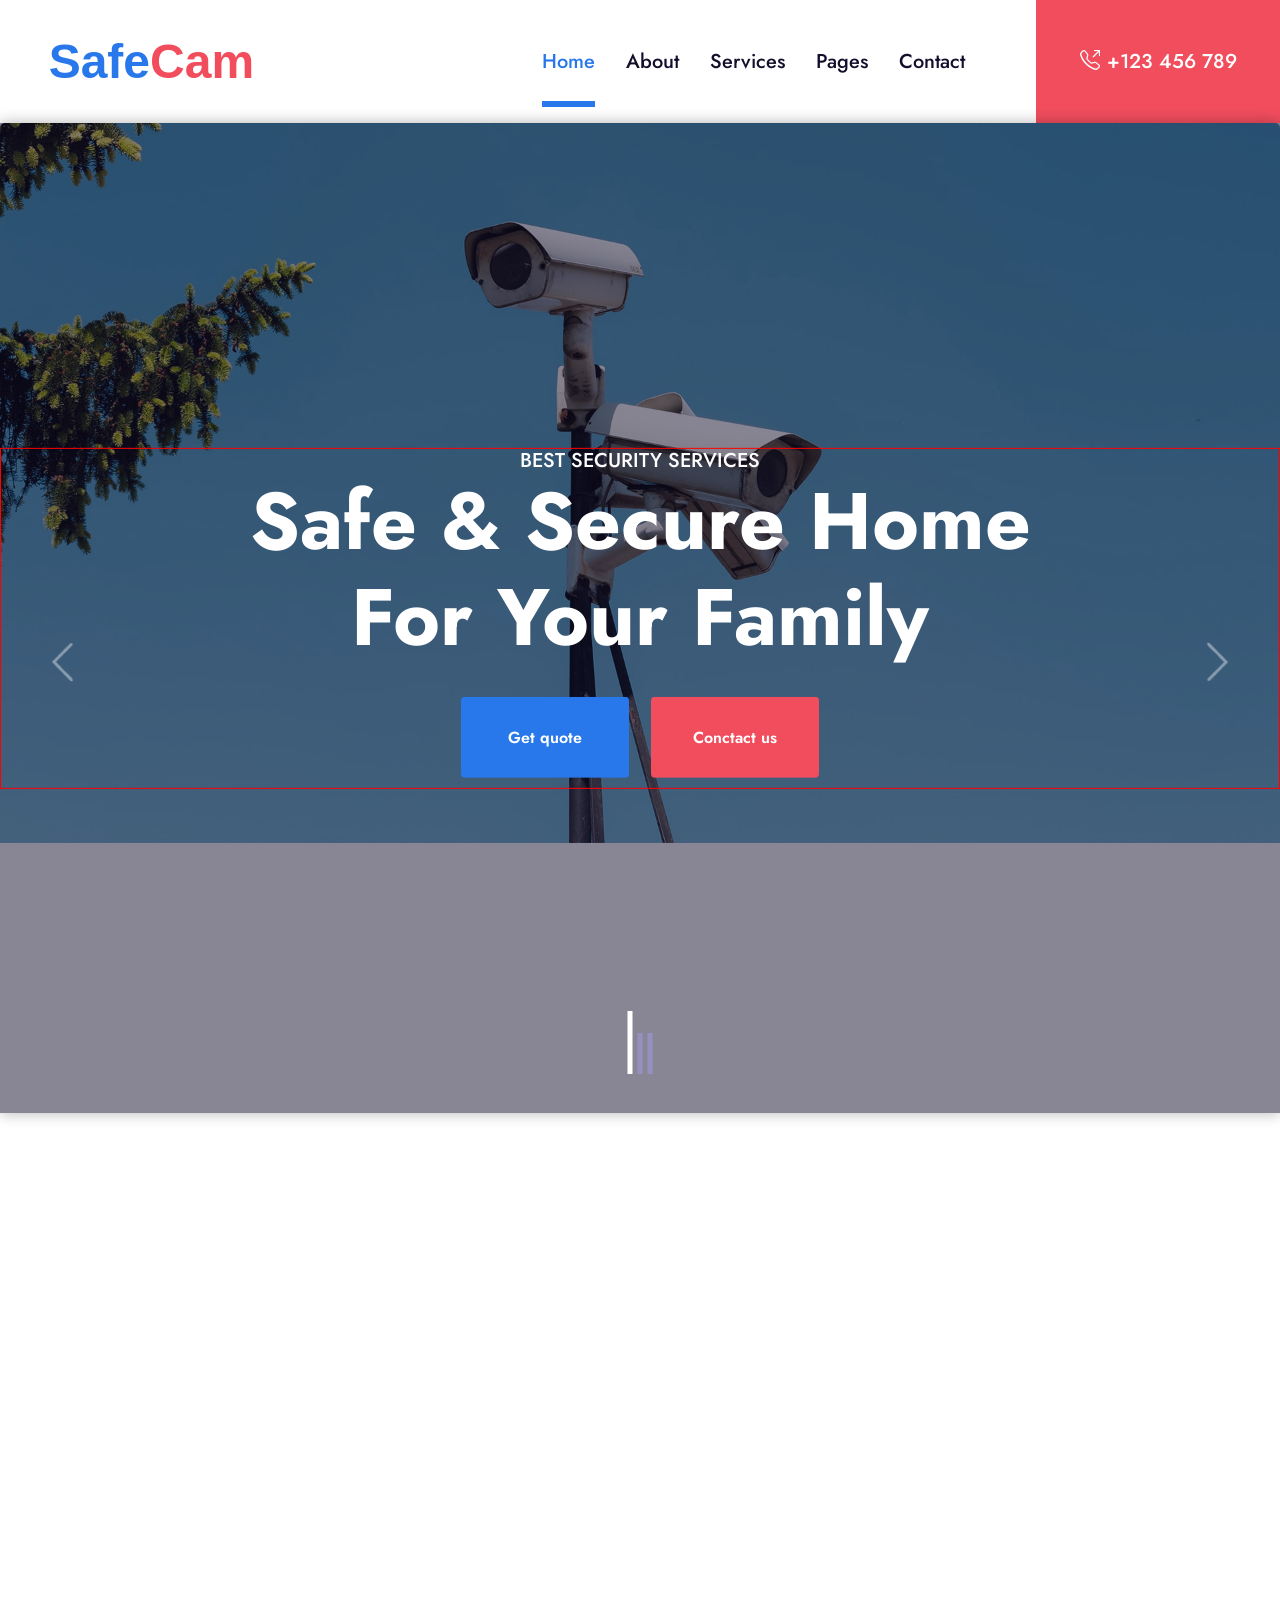
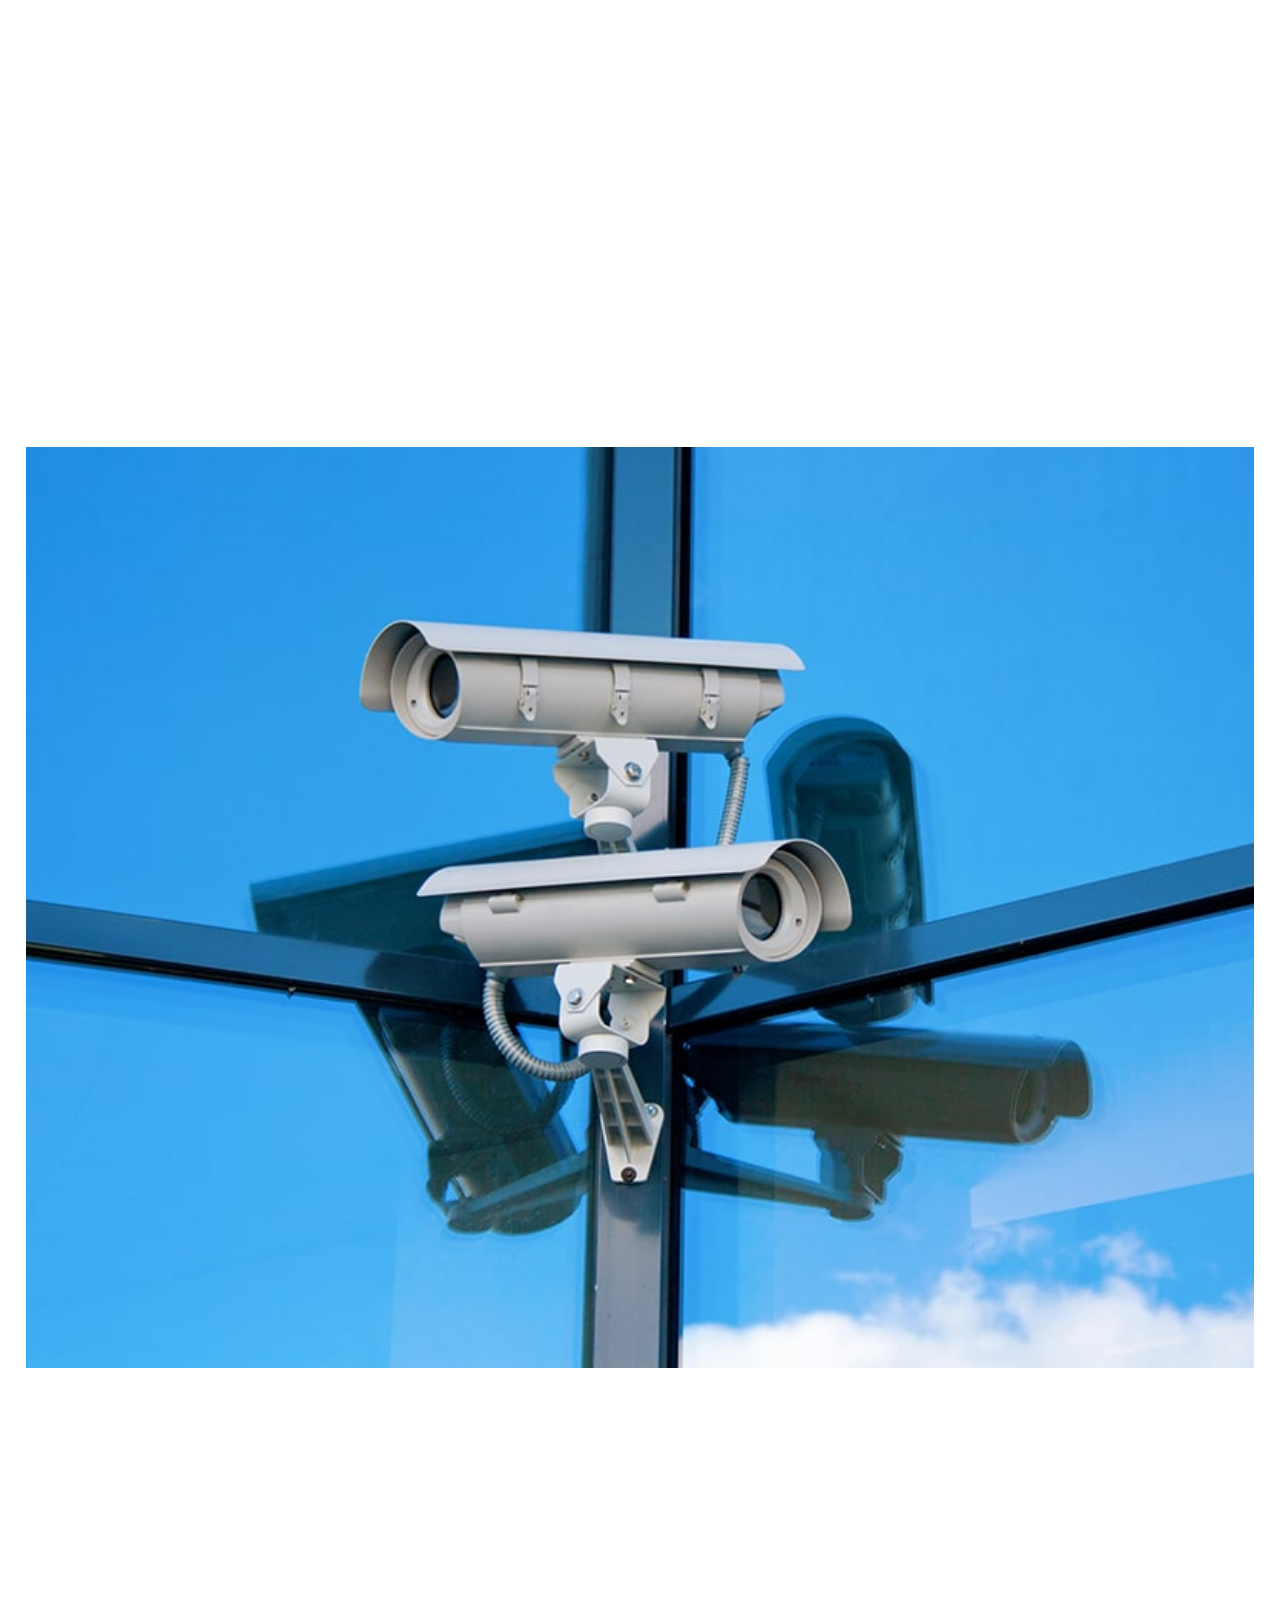
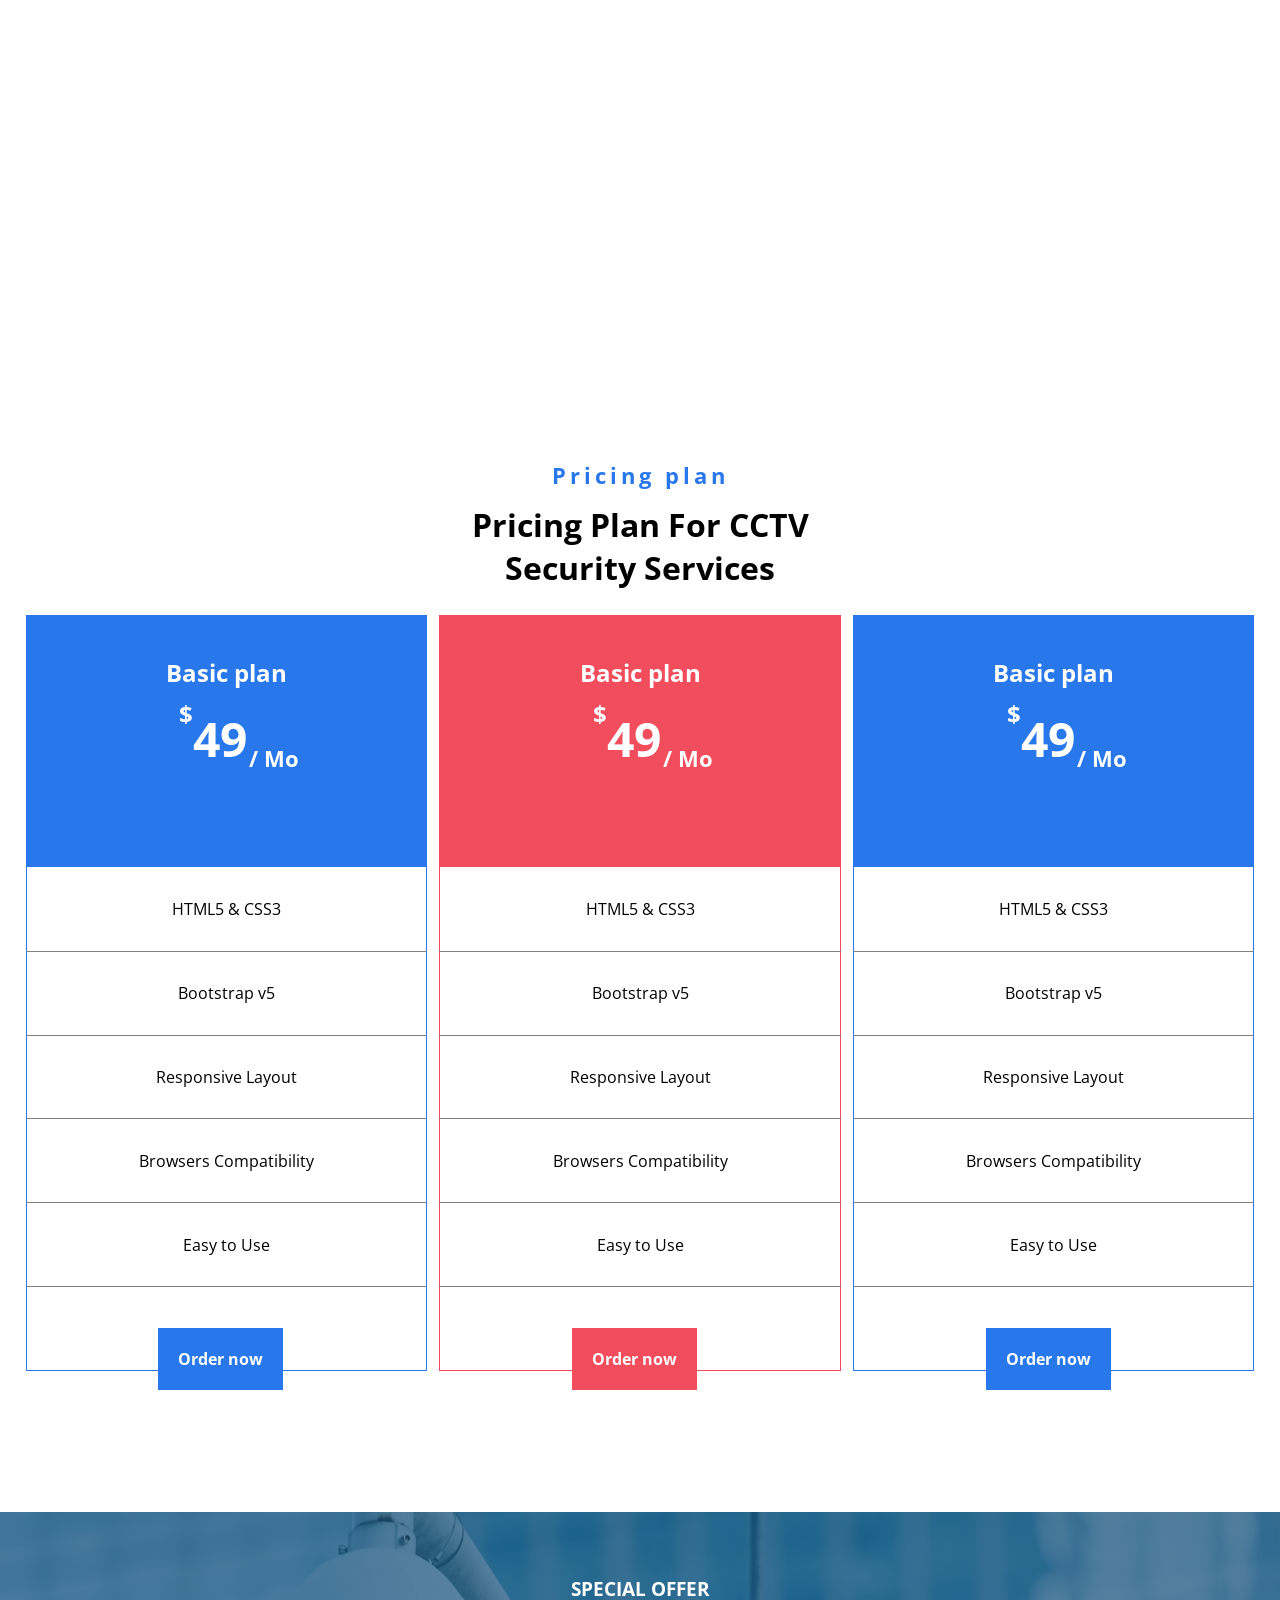
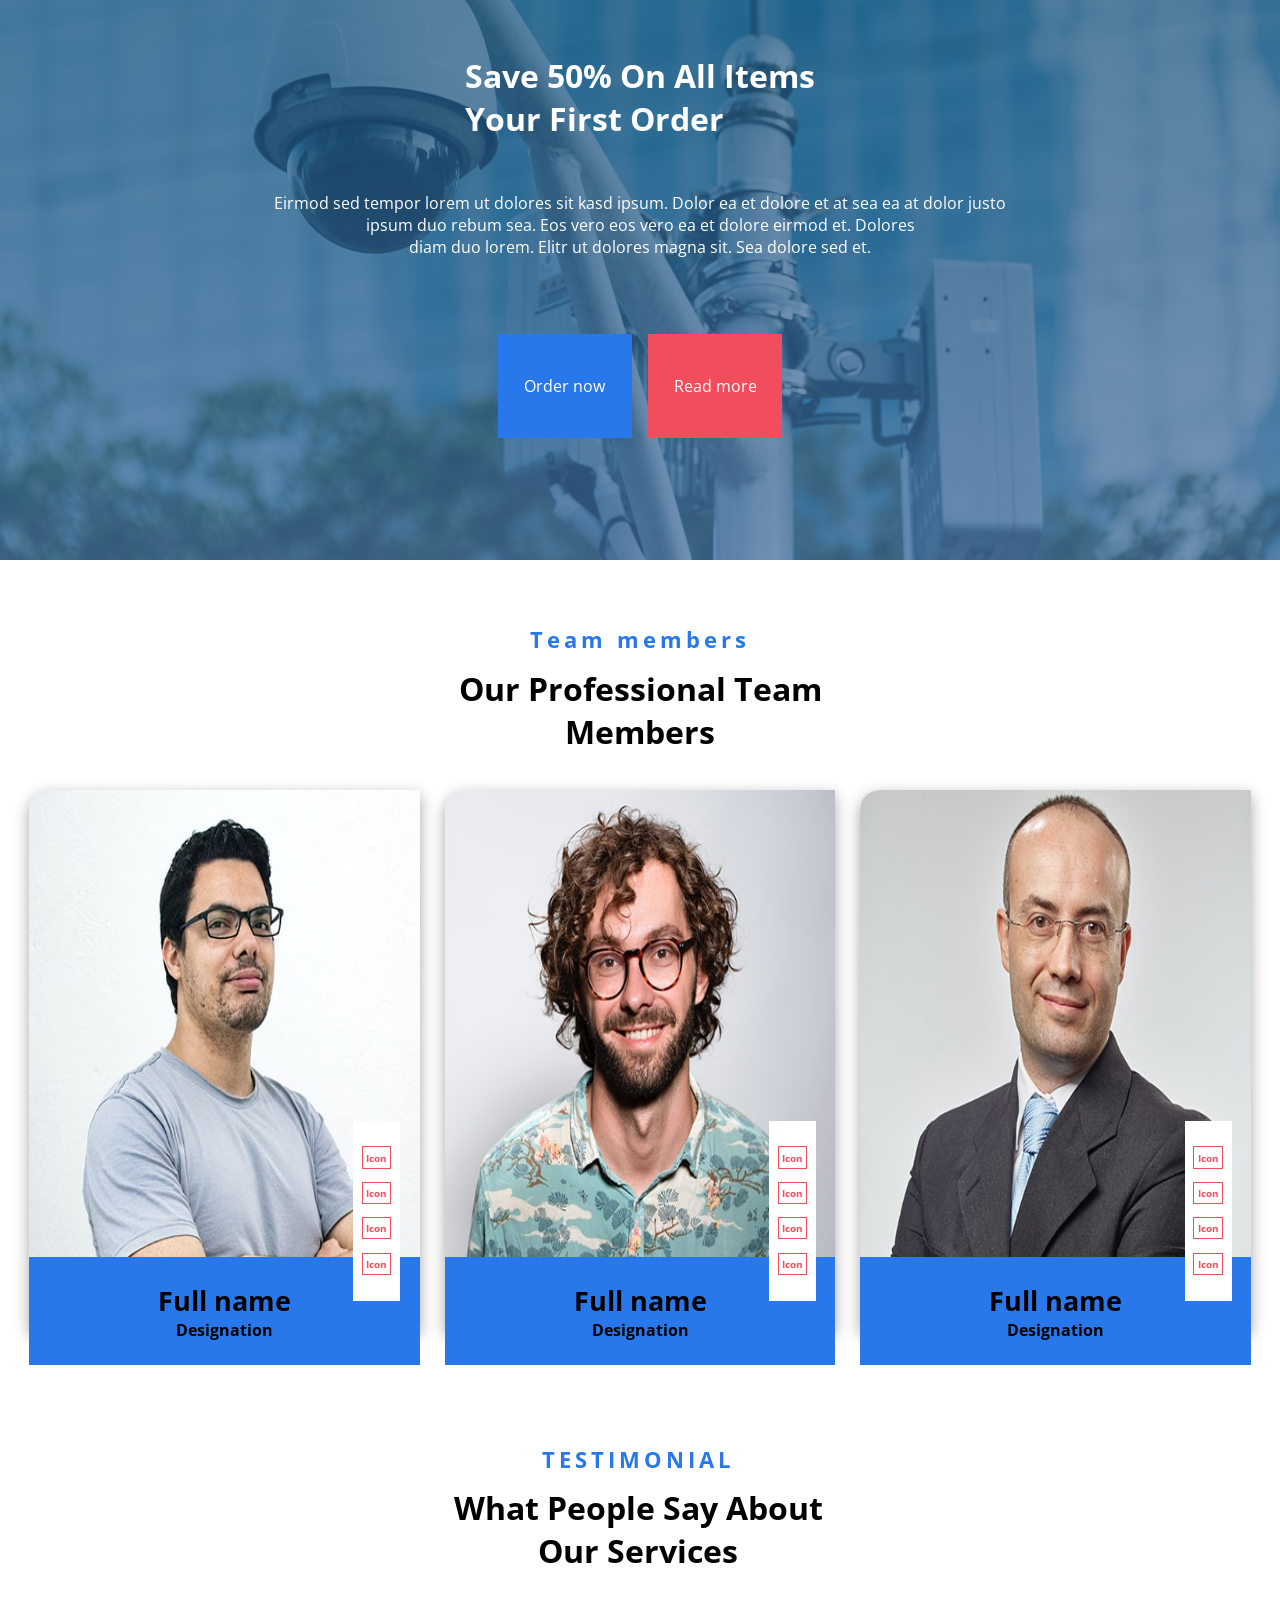
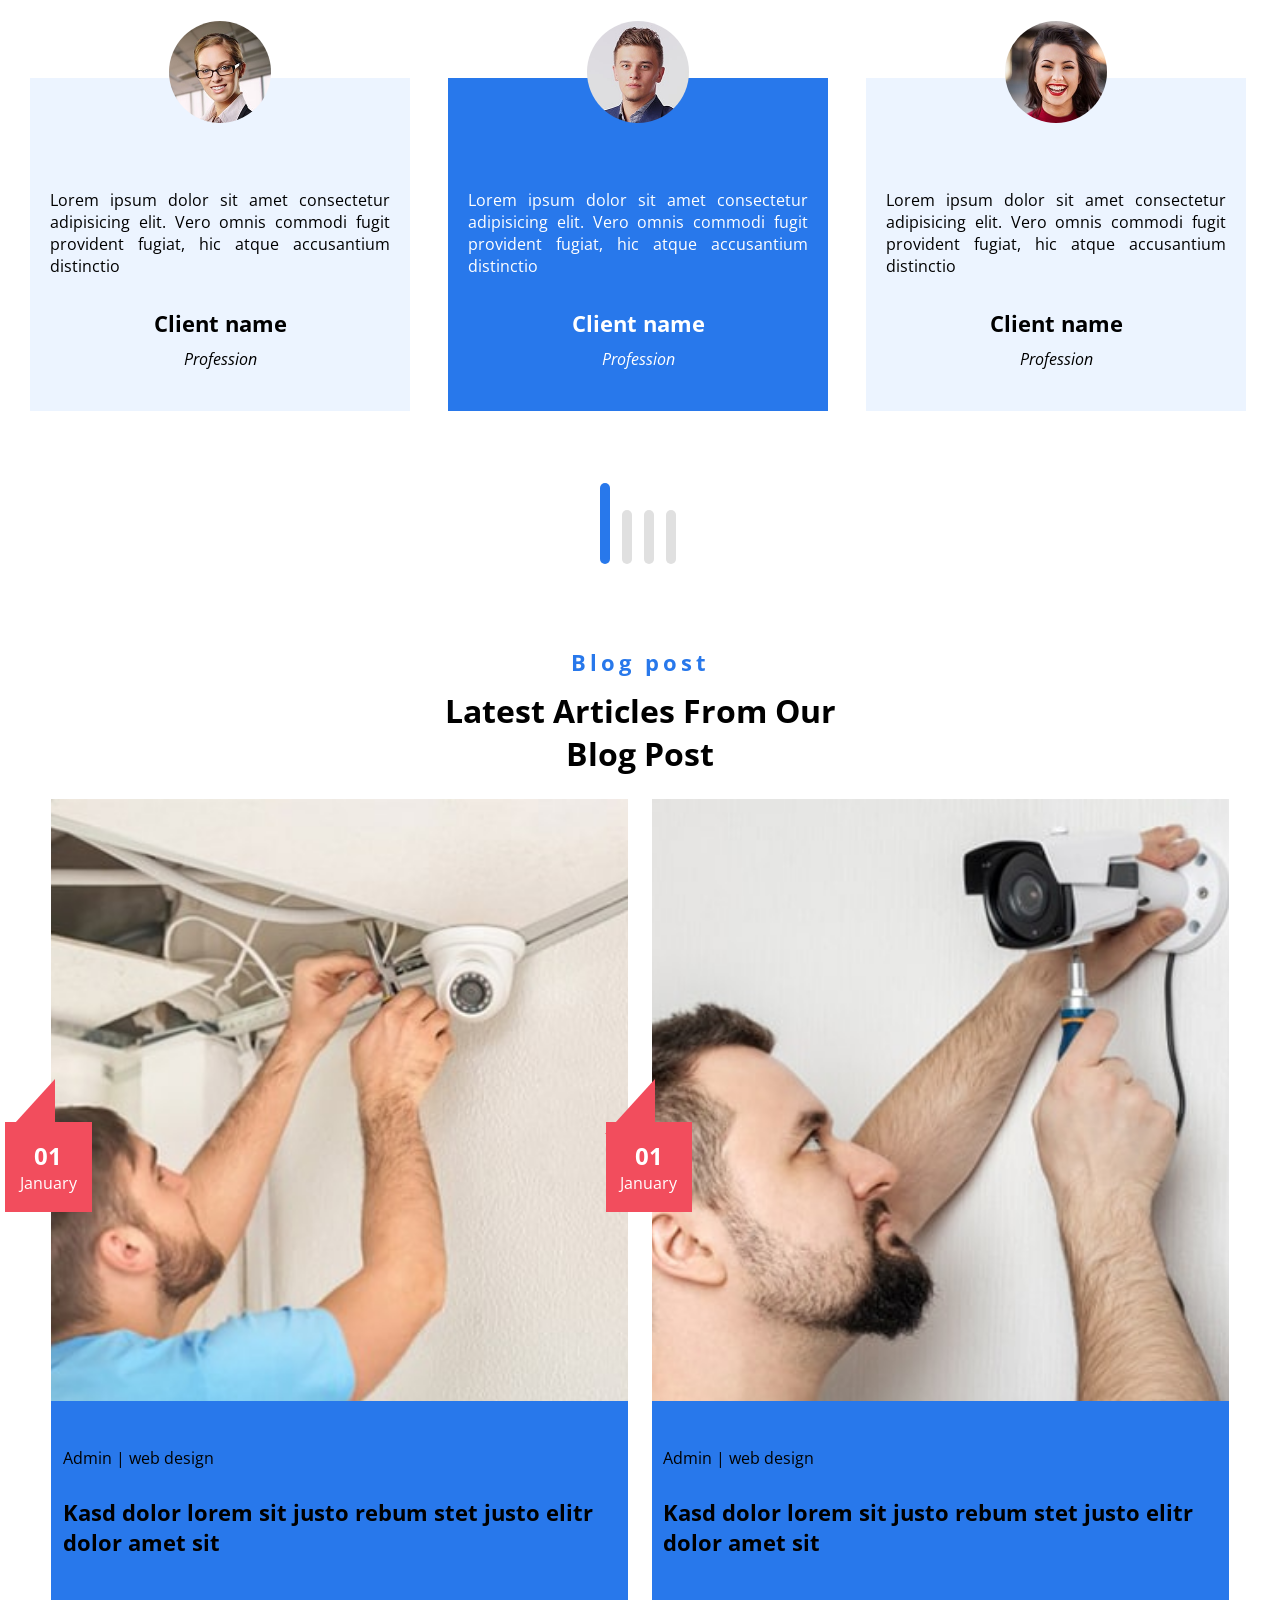
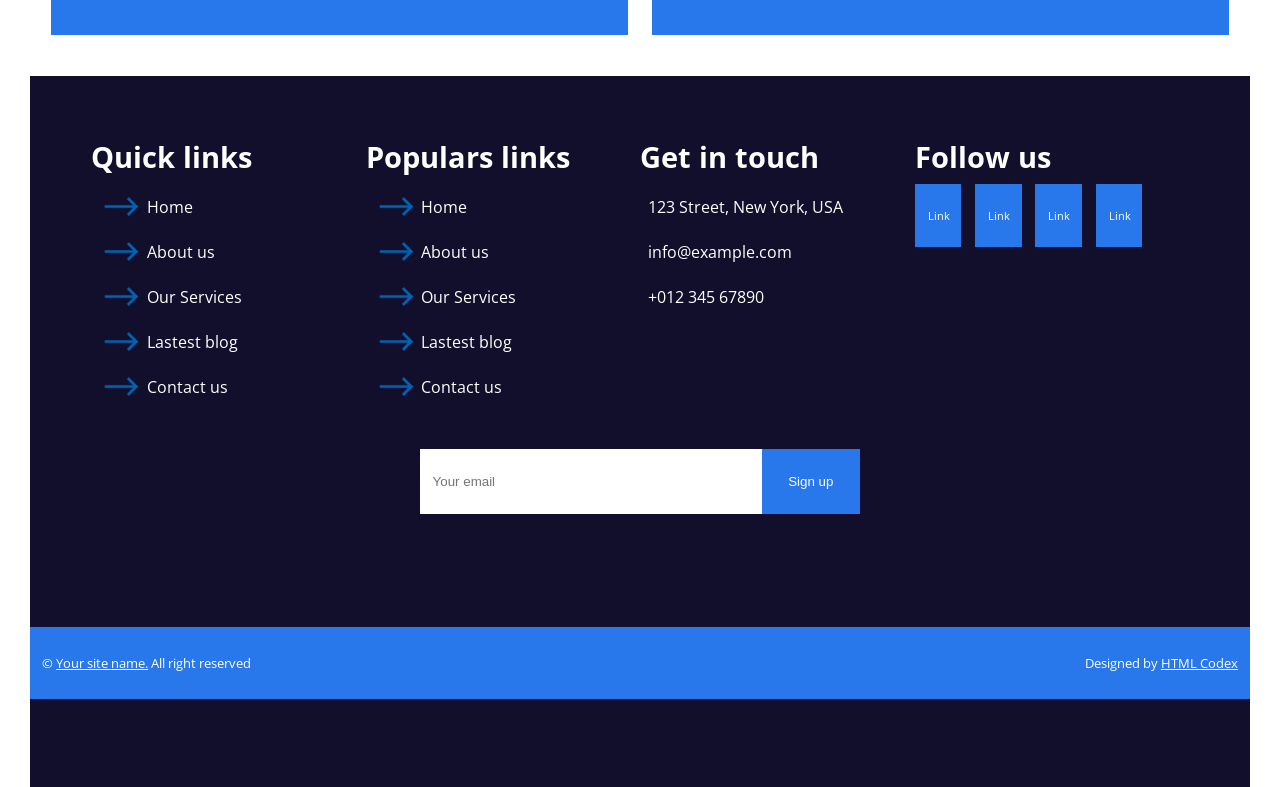
==== index.html @ 911da296 "demi carousel" ====
<!DOCTYPE html>
<html lang="en">
  <head>
    <meta charset="UTF-8" />
    <link rel="stylesheet" href="https://cdnjs.cloudflare.com/ajax/libs/font-awesome/6.0.0-beta3/css/all.min.css">
    <link rel="stylesheet" href="https://cdn.jsdelivr.net/npm/bootstrap-icons/font/bootstrap-icons.css">
    <meta name="viewport" content="width=device-width, initial-scale=1.0" />
    <link rel="stylesheet" href="style.css">
    <script src="script.js" defer ></script>
    <title>SafeCam | Acceuil</title>
  </head>
  <body>
     <header>
      <h1 ><span class="bleu">Safe</span><span class="rouge">Cam</span></h1>
      <nav>
        <ul>
          <li><a href="index.html" class="active">Home</a></li> 
          <li><a href="about.html">About</a></li>
          <li><a href="services.html">Services</a></li>
          <li><a href="#">Pages</a></li>
          <li><a href="contact.html">Contact</a></li>
        </ul>
        <a href="tel:+22961528962" id="call">
          <i class="bi bi-telephone-outbound me-2"></i>
          <p>+123 456 789</p>
        </a>
      </nav>
    </header> 
    <main> 
      <div id="carrousel">

        <img src="images/next.png" class="next" alt="">
        <img src="images/next.png" class="tourne prev" alt="">  

        <div id="container">
          <div class="slideBloc" id="lastImageDuplicate">
            <div class="backcolor"></div>
            <div class="slide" >
              <img src="images/carousel-3.jpg">
            </div>
            <div class="items" >
              <h1 class="titre">Best security services</h1>
              <h1>Safe & Secure Home <br>For Your Family</h1>
              <div>
                <a href="index.html" class="gauche">Get quote</a>
                <a href="index.html" class="droite">Conctact us</a>
              </div>
            </div> 
          </div>
          <div class="slideBloc">
            <div class="backcolor"></div>
            <div class="slide">
              <img src="images/carousel-1.jpg">
            </div>
            <div class="items" >
              <h1 class="titre">Best security services</h1>
              <h1>Safe & Secure Home <br>For Your Family</h1>
              <div>
                <a href="index.html" class="gauche">Get quote</a>
                <a href="index.html" class="droite">Conctact us</a>
              </div>
            </div> 
          </div>  
          <div class="slideBloc">
            <div class="backcolor"></div>
            <div class="slide">
              <img src="images/carousel-2.jpg">
            </div>
            <div class="items" >
              <h1 class="titre">Best security services</h1>
              <h1>Safe & Secure Home <br>For Your Family</h1>
              <div>
                <a href="index.html" class="gauche">Get quote</a>
                <a href="index.html" class="droite">Conctact us</a>
              </div>
            </div> 
          </div>
          <div class="slideBloc">
            <div class="backcolor"></div>
            <div class="slide">
              <img src="images/carousel-3.jpg">
            </div>
            <div class="items" >
              <h1 class="titre">Best security services</h1>
              <h1>Safe & Secure Home <br>For Your Family</h1>
              <div>
                <a href="index.html" class="gauche">Get quote</a>
                <a href="index.html" class="droite">Conctact us</a>
              </div>
            </div> 
          </div> 
          <div class="slideBloc" id="firstImageDuplicate">
            <div class="backcolor"></div>
            <div class="slide" >
              <img src="images/carousel-1.jpg">
            </div>
            <div class="items" >
              <h1 class="titre">Best security services</h1>
              <h1>Safe & Secure Home <br>For Your Family</h1>
              <div>
                <a href="index.html" class="gauche">Get quote</a>
                <a href="index.html" class="droite">Conctact us</a>
              </div>
            </div> 
          </div>
        </div>
        <div class="rectangles">
          <div class="rectangle active"></div>
          <div class="rectangle"></div>
          <div class="rectangle"></div>
        </div>
      </div>
      <section class="propos">
        <h1 class="entete reveal transitionY200" data-reveal-point="100" style="font-size: 29px;">About us</h1>
        <h1 class="reveal transitionY50" data-reveal-point="20" >We Offers Quality CCTV Systems & Services</h1>
        <p class="pretexte reveal transitionY50" data-reveal-point="20">
          Diam dolor diam ipsum sit. Clita erat ipsum et lorem stet no lorem sit
          clita duo justo magna dolore
        </p>
        <p class="transitionY100 reveal" data-reveal-point="200" style="color: black; font-weight: 400; font-size: 17px; margin-bottom: 2%;">
          Tempor erat elitr rebum at clita. Diam dolor diam ipsum et tempor sit.
          Aliqu diam amet diam et eos labore. Clita erat ipsum et lorem et <br> sit,
          set stet no labore lorem sit. Sanctus clita duo justo et tempor eirmod
          magna dolore erat amet et magna.
        </p>
        <div class="experience transitionY100 reveal" data-reveal-point="500">
          <div style="background-color: #2878eb;border-bottom: #f24d5d solid 7px;">
            <i class="fas fa-star"></i>
            <p>15 Years Experience</p>
          </div>
          <div style="background-color: #f24d5d;border-bottom:#2878eb  solid 7px;">
            <i class="fas fa-award"></i>
            <p>Award Winning</p>
          </div>
        </div>
        <div class="image">
           <img src="images/about.jpg" alt="about" />
        </div>
        
      </section>
      <section class="services">
        <h1 class="entete reveal transitionY50" data-reveal-point="20">Services</h1>
        <h1 class="reveal transitionY50" data-reveal-point="20">Our Excellent CCTV<br>Security Services</h1>
        <div class="service">
          <div class="reveal transitionY200" data-reveal-point="200" >
           <img src="images/service.png" style="margin-bottom: 2%;" alt="">
            <p style="color: #2878eb; font-size: 25px;">Cctv</p>
            <p style="font-size: 25px;color: black;margin-bottom: 4%;">Installation</p>
            <p style="color: black; font-size: 15px;margin-bottom: 4%;">
              Kasd dolor no lorem sit tempor at justo rebum rebum stet justo
              elitr dolor amet sit
            </p>
            <a href="index.html">
              <span>Read more</span>
              <i class="fas fa-arrow-right"></i>
            </a>
            <div class="couleur"></div>
          </div>
          <div class="reveal transitionY200" data-reveal-point="200">
            <img src="images/service.png" style="margin-bottom: 2%;" alt="">
             <p style="color: #2878eb; font-size: 25px;">Cctv</p>
             <p style="font-size: 25px;color: black;margin-bottom: 4%;">Configuration</p>
             <p style="color: black; font-size: 15px;margin-bottom: 4%;">
               Kasd dolor no lorem sit tempor at justo rebum rebum stet justo
               elitr dolor amet sit
             </p>
             <a href="index.html">
               <span>Read more</span>
               <i class="fas fa-arrow-right"></i>
             </a>
             <div class="couleur"></div>
          </div>
          <div class="reveal transitionY200" data-reveal-point="200">
            <img src="images/service.png" style="margin-bottom: 2%;" alt="">
             <p style="color: #2878eb; font-size: 25px;">Cctv</p>
             <p style="font-size: 25px;color: black;margin-bottom: 4%;">Maintenance</p>
             <p style="color: black; font-size: 15px;margin-bottom: 4%;">
               Kasd dolor no lorem sit tempor at justo rebum rebum stet justo
               elitr dolor amet sit
             </p>
             <a href="index.html">
               <span>Read more</span>
               <i class="fas fa-arrow-right"></i>
             </a>
             <div class="couleur"></div>
          </div>
          <div class="reveal transitionY200" data-reveal-point="200">
            <img src="images/service.png" style="margin-bottom: 2%;" alt="">
             <p style="color: #2878eb; font-size: 25px;">Cctv</p>
             <p style="font-size: 25px;color: black;margin-bottom: 4%;">Repair & Service</p>
             <p style="color: black; font-size: 15px;margin-bottom: 4%;">
               Kasd dolor no lorem sit tempor at justo rebum rebum stet justo
               elitr dolor amet sit
             </p>
             <a href="index.html">
               <span>Read more</span>
               <i class="fas fa-arrow-right"></i>
             </a>
             <div class="couleur"></div>
          </div>
          <div class="reveal transitionY200" data-reveal-point="200">
            <img src="images/service.png" style="margin-bottom: 2%;" alt="">
             <p style="color: #2878eb; font-size: 25px;">Cctv</p>
             <p style="font-size: 25px;color: black;margin-bottom: 4%;">Monitoring</p>
             <p style="color: black; font-size: 15px;margin-bottom: 4%;">
               Kasd dolor no lorem sit tempor at justo rebum rebum stet justo
               elitr dolor amet sit
             </p>
             <a href="index.html">
               <span>Read more</span>
               <i class="fas fa-arrow-right"></i>
             </a>
             <div class="couleur"></div>
          </div>
          <div class="reveal transitionY200" data-reveal-point="200">
            <img src="images/service.png" style="margin-bottom: 2%;" alt="">
             <p style="color: #2878eb; font-size: 25px;">Cctv</p>
             <p style="font-size: 25px;color: black;margin-bottom: 4%;">Access Control</p>
             <p style="color: black; font-size: 15px;margin-bottom: 4%;">
               Kasd dolor no lorem sit tempor at justo rebum rebum stet justo
               elitr dolor amet sit
             </p>
             <a href="index.html">
               <span>Read more</span>
               <i class="fas fa-arrow-right"></i>
             </a>
             <div class="couleur"></div>
          </div>
        </div>
      </section>
      <section class="pricing">
        <h1 class="entete">Pricing plan</h1>
        <h1>Pricing Plan For CCTV <br>Security Services</h1>
        <div class="plan">
          <div>
            <table style="border: 1px solid #2878eb">
              <thead style="background-color:#2878eb ;">
                <tr>
                  <th>
                    <div style="font-size: 24px; margin-bottom: 2%;">Basic plan</div>
                    <div style="font-size: 24px; margin-left: -20%;">$</div>
                    <div style="font-size: 48px;margin: -6% 0 0 -3%;">49</div>
                    <div style="font-size: 22px; margin: -7% -24% 0 0">/ Mo</div>
                  </th>
                </tr>
              </thead>
              <tbody>
                  <tr> <td>HTML5 & CSS3</td></tr>
                  <tr> <td>Bootstrap v5</td></tr>
                  <tr> <td>Responsive Layout</td></tr>
                  <tr> <td>Browsers Compatibility</td></tr>
                  <tr> <td>Easy to Use</td></tr>
                  <tr> <td  style="border-bottom:none;"><a href="index.html" style="background-color:#2878eb">Order now</a></td></tr>
              </tbody>

            </table>
          </div>
          <div>
            <table style="border: 1px solid #f24d5d">
              <thead style="background-color:#f24d5d ;">
                <tr>
                  <th>
                    <div style="font-size: 24px; margin-bottom: 2%;">Basic plan</div>
                    <div style="font-size: 24px; margin-left: -20%;">$</div>
                    <div style="font-size: 48px;margin: -6% 0 0 -3%;">49</div>
                    <div style="font-size: 22px; margin: -7% -24% 0 0">/ Mo</div>
                  </th>
                </tr>
              </thead>
              <tbody>
                  <tr> <td>HTML5 & CSS3</td></tr>
                  <tr> <td>Bootstrap v5</td></tr>
                  <tr> <td>Responsive Layout</td></tr>
                  <tr> <td>Browsers Compatibility</td></tr>
                  <tr> <td>Easy to Use</td></tr>
                  <tr> <td  style="border-bottom:none;"><a href="index.html" style="background-color:#f24d5d">Order now</a></td></tr>
              </tbody>

            </table>
          </div>
          <div>
            <table style="border: 1px solid #2878eb">
              <thead style="background-color:#2878eb ;">
                <tr>
                  <th>
                    <div style="font-size: 24px; margin-bottom: 2%;">Basic plan</div>
                    <div style="font-size: 24px; margin-left: -20%;">$</div>
                    <div style="font-size: 48px;margin: -6% 0 0 -3%;">49</div>
                    <div style="font-size: 22px; margin: -7% -24% 0 0">/ Mo</div>
                  </th>
                </tr>
              </thead>
              <tbody>
                  <tr> <td>HTML5 & CSS3</td></tr>
                  <tr> <td>Bootstrap v5</td></tr>
                  <tr> <td>Responsive Layout</td></tr>
                  <tr> <td>Browsers Compatibility</td></tr>
                  <tr> <td>Easy to Use</td></tr>
                  <tr> <td  style="border-bottom:none;"><a href="index.html" style="background-color:#2878eb">Order now</a></td></tr>
              </tbody>

            </table>
          </div>
        </div>
      </section>
      <section class="cadeau">
        <div class="offer">
          <h1 class="special">Special offer</h1>
          <h1 style="font-size: 32px;">Save 50% On All Items <br>Your First Order</h1>
          <p>
            Eirmod sed tempor lorem ut dolores sit kasd ipsum. Dolor ea et
            dolore et at sea ea at dolor justo ipsum duo rebum sea. Eos vero eos
            vero ea et dolore eirmod et. Dolores <br> diam duo lorem. Elitr ut
            dolores magna sit. Sea dolore sed et.
          </p>
          <div>
            <a  href="index.html" style="background-color:#2878eb">Order now</a>
            <a  href="index.html"  style="background-color:#f24d5d">Read more</a>
          </div>
      </div>
      </section>
      <section class="members">
        <h1 class="entete">Team members</h1>
        <h1>Our Professional Team <br> Members</h1>
        <div class="teams">
          <div class="team">
            <img src="images/team-1.jpg" alt="team" />
            <div>
              <p class="epaisseur700 " style="font-size: 27px;">Full name</p>
              <p>Designation</p>
            </div>
            <div class="links">
              <a href="index.html">Icon</a>
              <a href="index.html">Icon</a>
              <a href="index.html">Icon</a>
              <a href="index.html">Icon</a>
            </div>
          </div>
          <div class="team">
            <img src="images/team-2.jpg" alt="team" />
            <div>
              <p class="epaisseur700 " style="font-size: 27px;">Full name</p>
              <p>Designation</p>
            </div>
            <div class="links">
              <a href="index.html">Icon</a>
              <a href="index.html">Icon</a>
              <a href="index.html">Icon</a>
              <a href="index.html">Icon</a>
            </div>
          </div>
          <div class="team">
            <img src="images/team-3.jpg" alt="team" />
            <div>
              <p class="epaisseur700 " style="font-size: 27px;">Full name</p>
              <p>Designation</p>
            </div>
            <div class="links">
              <a href="index.html">Icon</a>
              <a href="index.html">Icon</a>
              <a href="index.html">Icon</a>
              <a href="index.html">Icon</a>
            </div>
          </div>
        </div>
      </section>
      <section class="Testimonial ">
        <h1 class="entete majuscule">Testimonial</h1>
        <h1>What People Say About<br> Our Services </h1>
        <div id="contenu">
          <span class="next">&#10095;</span>    
          <div class="clients">
            <div class="client"> 
              <img src="images/testimonial-4.jpg"  alt="Testimonial" />
              <div>
                <p style=" text-align: justify; margin: 20px;">
                  Lorem ipsum dolor sit amet consectetur adipisicing elit. Vero
                  omnis commodi fugit provident fugiat, hic atque accusantium
                  distinctio
                </p>
                <p class="taille22 epaisseur700">Client name</p>
                <p  style="font-style: italic;">Profession</p>
              </div>
            </div> 
            <div class="client active">
            <img src="images/testimonial-1.jpg"  alt="Testimonial" />
            <div>
              <p style="text-align: justify; margin: 20px;">
                Lorem ipsum dolor sit amet consectetur adipisicing elit. Vero
                omnis commodi fugit provident fugiat, hic atque accusantium
                distinctio
              </p>
              <p class="taille22 epaisseur700">Client name</p>
              <p  style=" font-style: italic;">Profession</p>
            </div>
            </div>
            <div class="client">
            <img src="images/testimonial-2.jpg" alt="Testimonial" />
            <div>
              <p style="text-align: justify; margin: 20px;">
                Lorem ipsum dolor sit amet consectetur adipisicing elit. Vero
                omnis commodi fugit provident fugiat, hic atque accusantium
                distinctio
              </p>
              <p class="taille22 epaisseur700">Client name</p>
              <p  style="font-style: italic;">Profession</p>
            </div>
            </div>
            <div  class="client">
            <img src="images/testimonial-3.jpg" alt="Testimonial" />
            <div>
              <p style=" text-align: justify; margin: 20px;">
                Lorem ipsum dolor sit amet consectetur adipisicing elit. Vero
                omnis commodi fugit provident fugiat, hic atque accusantium
                distinctio
              </p>
              <p class="taille22 epaisseur700">Client name</p>
              <p  style="font-style: italic;">Profession</p>
            </div>
            </div>
            <div class="client">
            <img src="images/testimonial-4.jpg" alt="Testimonial" />
            <div>
              <p style=" text-align: justify; margin: 20px;">
                Lorem ipsum dolor sit amet consectetur adipisicing elit. Vero
                omnis commodi fugit provident fugiat, hic atque accusantium
                distinctio
              </p>
              <p class="taille22 epaisseur700">Client name</p>
              <p  style="font-style: italic;">Profession</p>
            </div>
            </div>
            <div class="client" id="firstImageDuplicate" >
              <img src="images/testimonial-1.jpg"    alt="Testimonial" />
              <div>
                <p style="text-align: justify; margin: 20px;">
                  Lorem ipsum dolor sit amet consectetur adipisicing elit. Vero
                  omnis commodi fugit provident fugiat, hic atque accusantium
                  distinctio
                </p>
                <p class="taille22 epaisseur700">Client name</p>
                <p  style="font-style: italic;">Profession</p>
              </div>
            </div>
            <div class="client">
              <img src="images/testimonial-2.jpg" alt="Testimonial" />
              <div>
                <p style="text-align: justify; margin: 20px;">
                  Lorem ipsum dolor sit amet consectetur adipisicing elit. Vero
                  omnis commodi fugit provident fugiat, hic atque accusantium
                  distinctio
                </p>
                <p class="taille22 epaisseur700">Client name</p>
                <p  style="font-style: italic;">Profession</p>
              </div>
            </div>
          </div>
        </div>
       
        <div class="scroll">
            <div class="dot active"></div>
            <div class="dot"></div>
            <div class="dot"></div>
            <div class="dot"></div>
        </div>
      </section>
      <section class="blog">
        <h1 class="entete">Blog post </h1>
        <h1>Latest Articles From Our <br> Blog Post </h1>
        <div class="blog_item">
          <div class="item">
            <img src="images/blog-1.jpg" alt="">
            <div class="titre ">
              <p style="font-size: 16px; margin-bottom: 5%;">Admin | web design</p>
              <p style="font-size: 22px; font-weight: 700;">Kasd dolor lorem sit justo rebum stet justo elitr dolor amet sit</p>
            </div>
            <div class="date">
              <div class="triangle"></div>
              <div style="font-size: 24px; font-weight: 700;">01</div> <div>January</div>
            </div>
          </div>
          <div class="item ">
            <img src="images/blog-2.jpg" alt="">
            <div class="titre">
              <p style=" margin-bottom: 5%;">Admin | web design</p>
              <p style="font-size: 22px; font-weight: 700;">Kasd dolor lorem sit justo rebum stet justo elitr dolor amet sit</p>
            </div>
            <div class="date">
              <div class="triangle"></div>
              <div style="font-size: 24px; font-weight: 700;">01</div> <div>January</div>
            </div>
          </div>
        </div>
      </section>
    </main>
    <footer>
        <div class="liens_footer">
            <div class="lien">
                <h2>Quick links</h2>
                    <a href="index.html"><img src="./images/fleche.png" alt="fleche"><span>Home</span></a>
                    <a href="index.html"><img src="./images/fleche.png" alt="fleche"><span>About us</span></a>
                    <a href="index.html"><img src="./images/fleche.png"  alt="fleche"><span>Our Services</span></a>
                    <a href="index.html"><img src="./images/fleche.png"  alt="fleche"><span>Lastest blog</span></a>
                    <a href="index.html"><img src="./images/fleche.png"  alt="fleche"><span>Contact us</span></a>
            </div>
            <div class="lien">
                <h2>Populars links</h2>
                    <a href="index.html"><img src="./images/fleche.png" alt="fleche"><span>Home</span></a>
                    <a href="index.html"><img src="./images/fleche.png" alt="fleche"><span>About us</span></a>
                    <a href="index.html"><img src="./images/fleche.png"  alt="fleche"><span>Our Services</span></a>
                    <a href="index.html"><img src="./images/fleche.png"  alt="fleche"><span>Lastest blog</span></a>
                    <a href="index.html"><img src="./images/fleche.png"  alt="fleche"><span>Contact us</span></a>
            </div>
            <div class="lien">
                <h2>Get in touch</h2>
                <p>123 Street, New York, USA</p>
                <p>info@example.com</p>
                <p>+012 345 67890</p>
            </div>

            <div class="lien">
                <h2>Follow us</h2>
                <div class="links">
                   <div> <a href="index.html"><span>Link</span></a></div>
                   <div> <a href="index.html"><span>Link</span></a></div>
                   <div> <a href="index.html"><span>Link</span></a></div>
                   <div><a href="index.html"><span>Link</span></a></div>
                </div>
            </div>
        </div>
        <form action="">
                <input type="email" placeholder="Your email" name="email" id="email">
                <input type="submit" value="Sign up">
        </form>
        <div class="pied_page">
            <div>© <a href="index.html">Your site name.</a> All right reserved</div>
            <div>Designed by <a href="index.html">HTML Codex</a></div>
        </div>
    </footer>
  </body>
</html>
---- style.css ----
@import url('https://fonts.googleapis.com/css2?family=Montserrat:ital,wght@0,100..900;1,100..900&family=Poppins:ital,wght@0,100;0,200;0,300;0,400;0,500;0,600;0,700;0,800;0,900;1,100;1,200;1,300;1,400;1,500;1,600;1,700;1,800;1,900&display=swap');
@import url('https://fonts.googleapis.com/css2?family=Jost:ital,wght@0,100..900;1,100..900&family=Open+Sans:ital,wght@0,300..800;1,300..800&display=swap');


*{
    margin: 0;
    padding: 0;
    box-sizing: border-box;
}

body{
    font-family: "Open Sans", sans-serif;
    position: relative;
}

header{
    /* position: fixed; */
    display: flex;
    height: 13.7vh;
    width: 100%;
    box-shadow: 0 0 12px rgba(0, 0, 0, 0.3);
    background-color: white;
    z-index: 8;
    gap: 22.5%;
    transition: all 0.2s ease ;
    font-family: "Jost",sans-serif;
}

header .smallheight{
    height: 10vh;
}

header h1{
    height: 100%;
    font-family: "Josp", sans-serif;
    font-size: 48px;
    margin-left: 3.8%;
    line-height: 58px;
    display: flex;
    align-items:center;
}

.rouge{
    color: #f14d5d;
}

.bleu{
    color: #2878eb;
}

header nav{
  width: 59%; 
  display: flex;
  font-size: 20px;
  line-height: 30px;
  font-weight: 500;
  /* letter-spacing: -1px; */
  gap: 7%;
}

nav #call{
    text-decoration: none;
    width:33% ;
    display: flex;
    gap: 3%;
    align-items: center;
    justify-content: center;
    padding: 1%;
    background-color: #f14d5d;
    color: white;
}

nav a i{
    color: white;
}

nav ul{
    width: 60%;
    display: flex;
    align-items: center;
    gap: 7%;
}

header ul li{
   list-style: none;
   cursor: pointer; 
   position: relative;
   height: 100%;
   display: flex;
   justify-content: center;
   align-items: center;
   /* border: #120f2c solid 1px; */
}

header ul li a {
    text-decoration: none;
    position: relative; 
    display: block;
    transition: all 1s ease 0.1ms;
    color: #120f2c;
}

header ul li a::before,header ul li a::after{
    position: absolute;
    content: " ";
    background-color: #2878eb;
    height: 20%;
    width: 0px;
    top: 180%;
    transition:all 0.5s ease;
}

header ul li a::before,header ul li a:hover::before{
    right: 50%;
}

header ul li a::after,header ul li a:hover::after{
    left: 50%;
}

header ul li .active::before,header ul li .active::after,
header ul li a:hover::before, header ul li a:hover::after { 
    position: absolute;
    content: " ";
    background-color: #2878eb;
    height: 20%;
    width: 50%;
    margin-bottom: 0px;
}

header ul li .active, header ul li a:hover{
    color: #2878eb; 
} 

#carrousel{
    position: relative;
    width: 100%;
    height: 110vh;
    box-shadow: 0 0 14px rgba(0, 0, 0, 0.3);
    overflow: hidden;
    /* background: rgba(18, 15, 45, .5); */
}


.tourne{
    transform: rotate(180deg);
}

#carrousel img.next, #carrousel img.prev{
    position: absolute;
    width: 3rem;
    height: 3rem;
    top: 52%;
    /* background-color: #f14d5d; */
    transition: 0.5s;
    user-select: none;
    cursor: pointer;
    z-index: 4;
    opacity: 0.4;

}

#carrousel img.next{
    right: 3%;
}

#carrousel img.prev{
    left: 3%;
}


#carrousel img.next:hover, #carrousel img.prev:hover{
    opacity: 1;
}

#container{
    display: flex; 
    height: 100%;

}

#container .slideBloc{
    min-width: 100%;
    /* background: rgba(18, 15, 45, .5); */

}

#container .slideBloc .backcolor{
    position: absolute;
    min-width: 100%;
    height: 100%;
    background: rgba(18, 15, 45, .5);
    z-index: 2;
}

#carrousel #container .slide{
    min-width: 100%;
}


#carrousel #container .slide img{
    width: 100%;
    height: 100%;
    border-radius: 5px 5px 0px 0px;
    object-fit: cover;
}

#container .items{
    position: absolute;
    border: red solid 1px;
    width: 100%;
    display: flex;
    flex-direction: column;
    align-items: center;
    justify-content:center;
    color: white;
    text-align: center;
    font-family: "Jost",sans-serif;
    z-index: 6;
    top: 50%;
    transform: translateY(-50%);
    /* gap: 5%; */
}

 @keyframes slideIn {
    from {
        transform: translateY(-100px);
    }
    to {
        transform: translateY(0);
    }
}



#container .items .titre {
    font-size: 20px;
    line-height: 24px;
    font-weight: 500;
    text-transform: uppercase;
    /* margin-bottom: 1%; */
    animation: slideIn 1s ease forwards;
    z-index: 3;
}


.items .titre + h1{
   /* margin-bottom: 2.5%; */
   font-size: 80px;
   line-height: 96px;
   font-weight: 700;
}


#container .items div{
    margin-bottom: -1.7%;
    height: 16vh;
    width: 28%;
    display: flex;
    justify-content: center;
    align-items: center;
    gap: 6%;
}

#container .items div a {
    text-decoration: none;
    color: white;
    height: 9vh;
    width: 47%;
    display: flex;
    align-items: center;
    justify-content: center;
    font-weight: 600;
    border-radius: 4px;
}


@keyframes slideleft {
    from{
        transform: translateX(-30px);
    }
    to{
        transform: translateX(0);
    }
}

.items div a.gauche{
    background-color: #2878eb;
    animation: slideleft 1s ease forwards;
}

.items div a.gauche:hover{
    background-color:#f14d5d;
}

@keyframes slideright {
    from{
        transform: translateX(30px);
    }
    to{
        transform: translateX(0);
    }
}

.items div a.droite{
    animation: slideright 1s ease forwards;
    background-color:#f14d5d;

}

.items div a.droite:hover{
    background-color:#2878eb;
}

#carrousel .rectangles{
    position: absolute;
    bottom: 4%;
    z-index: 4;
    left: 50%;
    transform: translateX(-50%);
    display: flex;
    gap: 1px;
    align-items: end;
}

#carrousel .rectangles .rectangle{
    height: 4.5vh;
    width: 5px;
    margin: 0 2px;
    background-color:rgba(164, 156, 235, 0.5);
    display: inline-block;
    transition: background-color 0.6s ease;
}
#carrousel .rectangles .active{
    height:7vh ;
    background-color:white;
}

main .propos{
    height:228vh;
    margin: 3% 2%;  
    display: flex;
    flex-direction: column;
    align-items: center;
}


.transitionY200{
    transform: translateY(200px);
}

.transitionY100{
    transform: translateY(100px);
}

.transitionY50{
    transform: translateY(50px);
}


.reveal{
    position: relative;
    opacity: 0;
    /* transform: translateY(200px); */
    transition: all 2s ease ;
}


.reveal.active{
    transform: translateY(0px);
    opacity: 1;
}

.propos .pretexte{
    color: #6b6a75;
    font-size: 21px;
    font-weight: 700;
    font-style: italic;
    display: flex;
    justify-content: center;
    margin: 0 0 4% 0;
    
}

.propos .experience{ 
    width: 60%;
    height: 45vh;
    display: flex;
    justify-content: center;
    align-items: center;
    gap: 5%;
}

.propos .experience div{
    width: 41%;
    height: 70%;
    display: flex;
    flex-direction: column;
    justify-content: center;
    align-items: center;
    
}

.propos .image{
    /* border: #120f2c solid 1px; */
    height: 70%;
    width: 100%;
}

.image img{
    object-fit: contain;
    width: 100%;
    height: 100%;
}

.experience i{
    color: white;
    font-size: 5em;
}

.experience p{
    font-size: 24px;
    font-weight: 700;
}




main .services{
    height: 220vh;
    margin: 3% 5%;
}

.services .service{
    display: flex;
    justify-content: center;
    flex-wrap: wrap;
    height: 198vh;
    gap: 2%;
}



.services .service div{
    position: relative;
    width: 49%;
    height: 63vh;
    background-color: #ecf4ff;
    border-bottom: #2878eb 5px solid;
    padding: 2%;
    overflow: hidden;
}


.services .service .couleur{
    position: absolute;
    top: 0;
    left: -100%;
    width: 100%;
    height: 100%;
    background-color: rgba(40, 120, 235,0.8);
    transition: left 0.5s ease;
    border-bottom: none;
}

.services .service div:hover .couleur{
    left: 0;
    
}


.service a{
    position: relative;
    text-decoration: none;
    color: #2878eb;
    margin-left: 3%;
    font-size: 20px;
   
}

.service a i{
    position: absolute;
    margin-top: 3px;
    margin-left: 5px;
}


.service div:hover a{
    color: white;
    font-weight: 700;
    z-index: 5;
}


main .pricing{
    height: 114vh;
}

main .cadeau{
    height: 78vh;
}


.cadeau .offer{
    background-image: linear-gradient(rgba(20,79,121,0.7),rgba(69,109,158,0.7)),url("images/carousel-2.jpg");
    background-position: center;
    background-size: cover;
    margin: 2% 0;
    height: 72vh;
    width: 100%;
    display: flex;
    flex-direction: column;
    align-items: center;
    padding: 5% 21% 5% 21%;
    color: white;
    gap: 10%;
}

.offer .special{
    font-size: 19px;
    text-transform: uppercase;
}

.offer p{
    height: 10vh;
    text-align: center;
}

.offer div{
    height: 20%;
    width: 45%;
    display: flex;
    justify-content: center;
    gap: 5%;
}

.offer div a{
    text-decoration: none;
    color: white;
    display:block;
    display: flex;
    justify-content: center;
    align-items: center;
    width: 40%;
    padding: 5%;
}


.pricing .plan{
    margin: 0 2% 0 2%;
    height: 84vh;
    display: flex;
    justify-content: center;
    gap: 1%;
}

.pricing .plan div{
    width: 40%;
    
}

.plan table {
    width: 100%;
    height: 100%;
    position: relative;
    border-collapse: collapse;

  }

.plan thead{
    height: 28vh;
    font-weight: 700;
    width: 100%;
}



.plan tbody tr{
    height: 8vh;
}

.plan th{
    color: white;
    display: flex;
    flex-direction: column;
    align-items: center;
    padding: 10% 0 10% 0;
}

.plan tbody a{
    position: absolute;
    padding: 5%;
    text-decoration: none;
    color: white;
    font-weight: 700;
    margin-left: -17%;
}

.plan td{
    border-bottom: 1px solid gray;
    text-align: center;

}

main .members{
    margin: 10px ;
    height: 90vh;
}

.members .teams{
    display: flex;
    justify-content: center;
    gap: 2%;
    margin-top: 3%;
}

.teams .team{
    width: 31%;
    height: 60vh;  
    position: relative;
}

.team div{
    position: absolute;
    background-color: #2878eb;
    height: 12vh;
    margin-top: -20%;
    width: 100%;
    display: flex;
    flex-direction: column;
    align-items: center;
    justify-content: center;
}

.team .links{
    position: absolute;
    background-color: white;
    width: 12%;
    height: 20vh;
    margin-top: -55%;
    margin-left:83% ;
    display: flex;
    flex-direction: column;
    align-items: center;
    gap: 8%;
    padding: 2%;
}


.team .links a{
    background: transparent;
    border: solid 1px #f24d5d;
    color: #f24d5d;
    padding: 10%;
    font-size: 10px;
    text-decoration: none;
}

.team .links a:hover{
    color: black;
    background-color: #f24d5d;
}

.team img{
    width: 100%;
    height: 100%;
    border-top-left-radius: 20px;
    box-shadow: rgba(0, 0, 0, 0.35) 0px 5px 15px;
}


main .Testimonial{
    margin: 10px 30px 0 30px ;
    width: 95%;
    height: 85vh;
    /* background-color: red; */

}

#contenu{

    width: 100%;
    height: 55vh;
    display: flex;
    justify-content: center;
    align-items: center;
    /* box-shadow: 0 0 14px rgba(0, 0, 0, 0.3); */
    margin-top: 1%;
    overflow: hidden;
    position: relative;
}

#contenu span.next{
    position: absolute;
    right: 10px;
    /* cursor: pointer; */
    z-index: 1;
    opacity: 0;
}

/* #contenu span.next:hover{
    background-color: #ddd;
    color: #222;
} */

#contenu .clients{
    height: 37vh;
    width: 100%;
    display: flex;
    gap: 38px; 
}

.Testimonial .scroll{
    /* background-color: #333; */
    height: 8vh;
    display: flex;
    align-items: end;
    justify-content: center;
    gap: 1%;
}

.scroll div{
    width: 10px;
    height: 6vh;
    background-color: #e0e0e0;
    border-top-left-radius: 100px;
    border-top-right-radius: 100px;
    border-bottom-left-radius: 100px;
    border-bottom-right-radius: 100px;
}

.scroll .active{
    height: 9vh;
    background-color: #2878eb;
}

.taille22{
    font-size: 22px;
}

.epaisseur700{
    font-weight: 700;
}

.clients div{
    position: relative;
    display: flex;
    flex-direction: column;
    justify-content: center;
    height: 100%;
    min-width: 380px;
    align-items: center;
    gap: 4%;
    margin-bottom: 2%;
}

#contenu .clients .client{
    background-color: #ecf4ff;
}

#contenu .clients .active{
    background-color: #2878eb;
    color: white;
}

.clients img{
    margin-top: -15%;
    border-radius: 50%;
    width: 27%;
}


main .blog{
    margin:3% 4% 3% 4%;
    height: 110vh;
}

main .blog h1, .Testimonial h1, .members , .pricing h1, .services h1, .propos h1{
    text-align: center;
    font-weight: 700; 
}

.colorBlue{
   color: #2878eb;
}

.entete{
    font-size: 22px;
    color: #2878eb;
    letter-spacing: 4px;
    margin-bottom: 1%;
}

.majuscule{
   text-transform: uppercase;
} 

.entete + h1{
    font-size: 32px;
    margin-bottom: 2%;
}

.blog .blog_item{
    display: flex;
    gap: 2%;
}

.blog_item .item{
    height: 76vh;
    width: 50%;
    position: relative;
}

.blog_item .date{
    background-color: #f24d5d;
    height: 10vh;
    width: 15%;
    margin: -89% 0 0 -8%;
    display: flex;
    flex-direction: column;
    justify-content: center;
    align-items: center;
    color: white;
    position: absolute;
    z-index: 2;
}

.blog_item .date .triangle{
   position: absolute;
   margin-top: -139%;
   margin-left: -44%;
   width: 0;
   height: 0;
   border-top: 55px solid transparent;
   border-right: 50px solid #f24d5d;
   border-left: 1px solid transparent;
}

.item .titre{
    position: relative;
    background-color: #2878eb;
    padding: 8% 2% 2% 2%;
    margin-top: -15%;
    height: 26vh;
    
}

.item img{
    width: 100%;
    height: 100%;
    object-fit: cover;
    z-index: 1;
}


footer{
    margin: 0 30px 0 30px ;
    background-color: #120f2c;
    color: white;
    height: 79vh;

}

.liens_footer{
    display: flex;
    justify-content: center;
    /* align-items: center; */
    padding: 5%;
}

.liens_footer .lien{
    width: 25%;
}
 
.lien h2{
    font-size: 29px;
    font-weight: 700;
    margin-bottom: 3%;
}


.lien a, .lien p{
    margin-left: 3%;
    text-decoration: none;
    color: white;
    gap: 1%;
    display: flex;
    align-items: center;
    height: 5vh;
}

.lien a img{
    height: 5vh;
}

.lien .links{
    display: flex;
    gap: 5%;
}

.links div{
    background-color:#2878eb;
    width: 17%;
    height: 7vh;
    display: flex;
    justify-content: center;
    align-items: center;
    font-size: 11px;
}

footer form {
    margin-top: -2%;
    display: flex ;
    justify-content: center;
    align-items: center;
    height: 8vh;
    padding: 0%;
    font-size: 13px;
}

footer form input[type = "email"]{
    height: 90%;
    width: 28%;
    border: none;
    padding-left: 1%;
}

footer form input[type = "submit"]{
    height: 90%;
    width: 8%;
    border: none;
    background-color: #2878eb;
    color: white;
}

footer .pied_page{
    background-color: #2878eb;
    margin-top: 9%;
    height: 8vh;
    display: flex;
    justify-content: space-between;
    align-items: center;
    font-size: 13px;
    padding: 0 1% 0 1%;
}

footer .pied_page a {
    color: white;
}
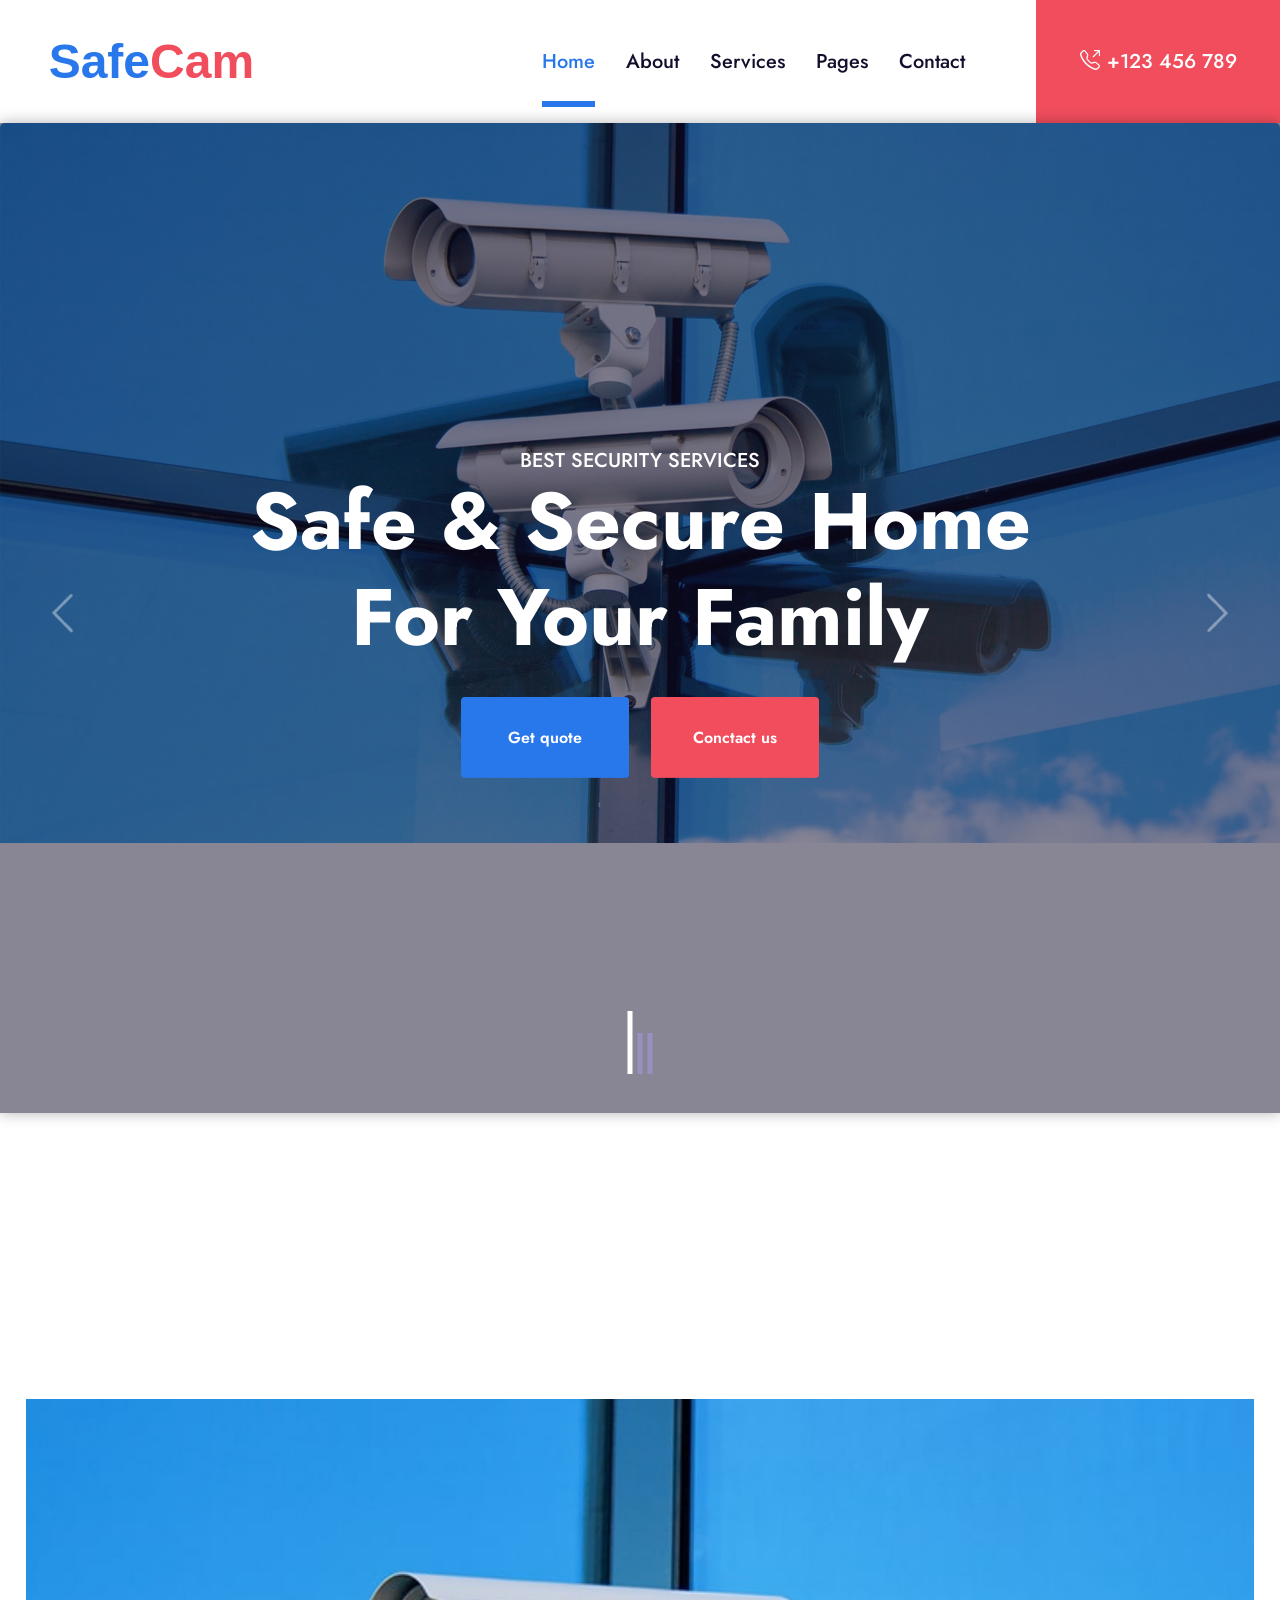
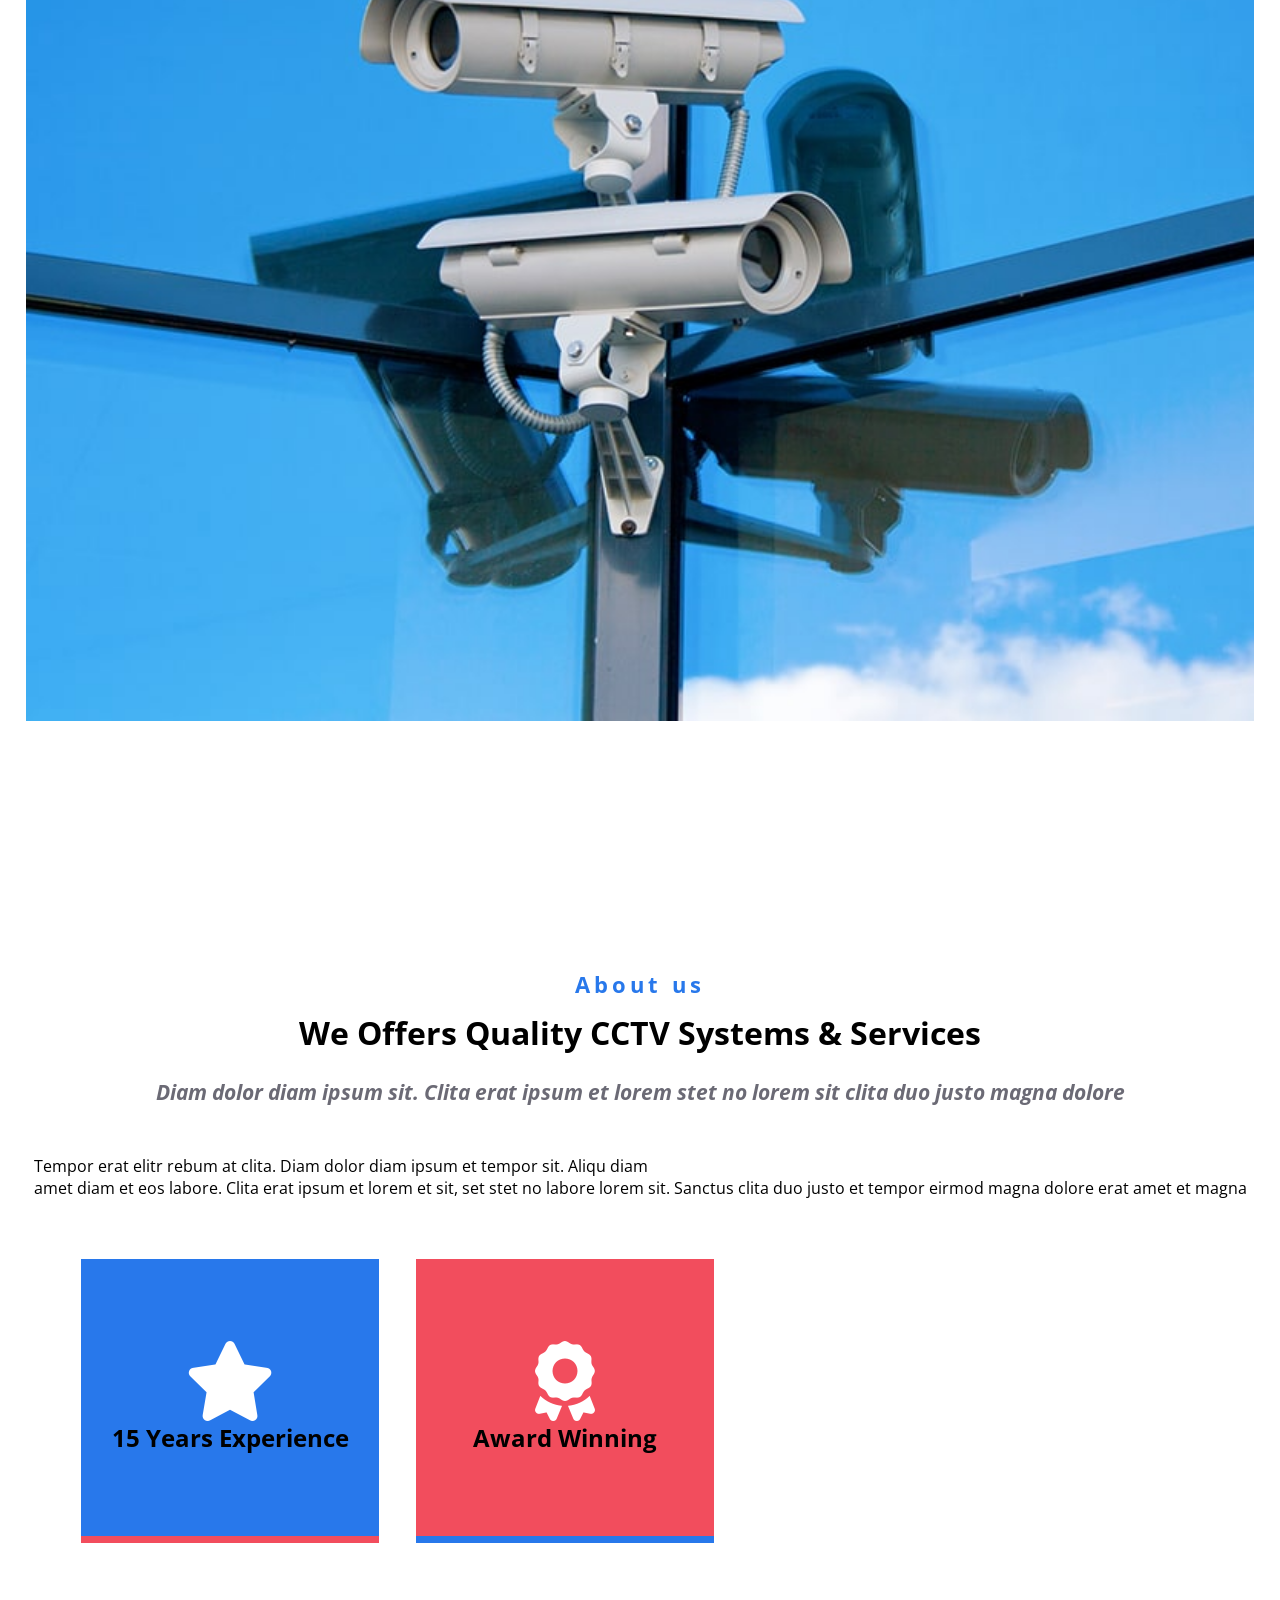
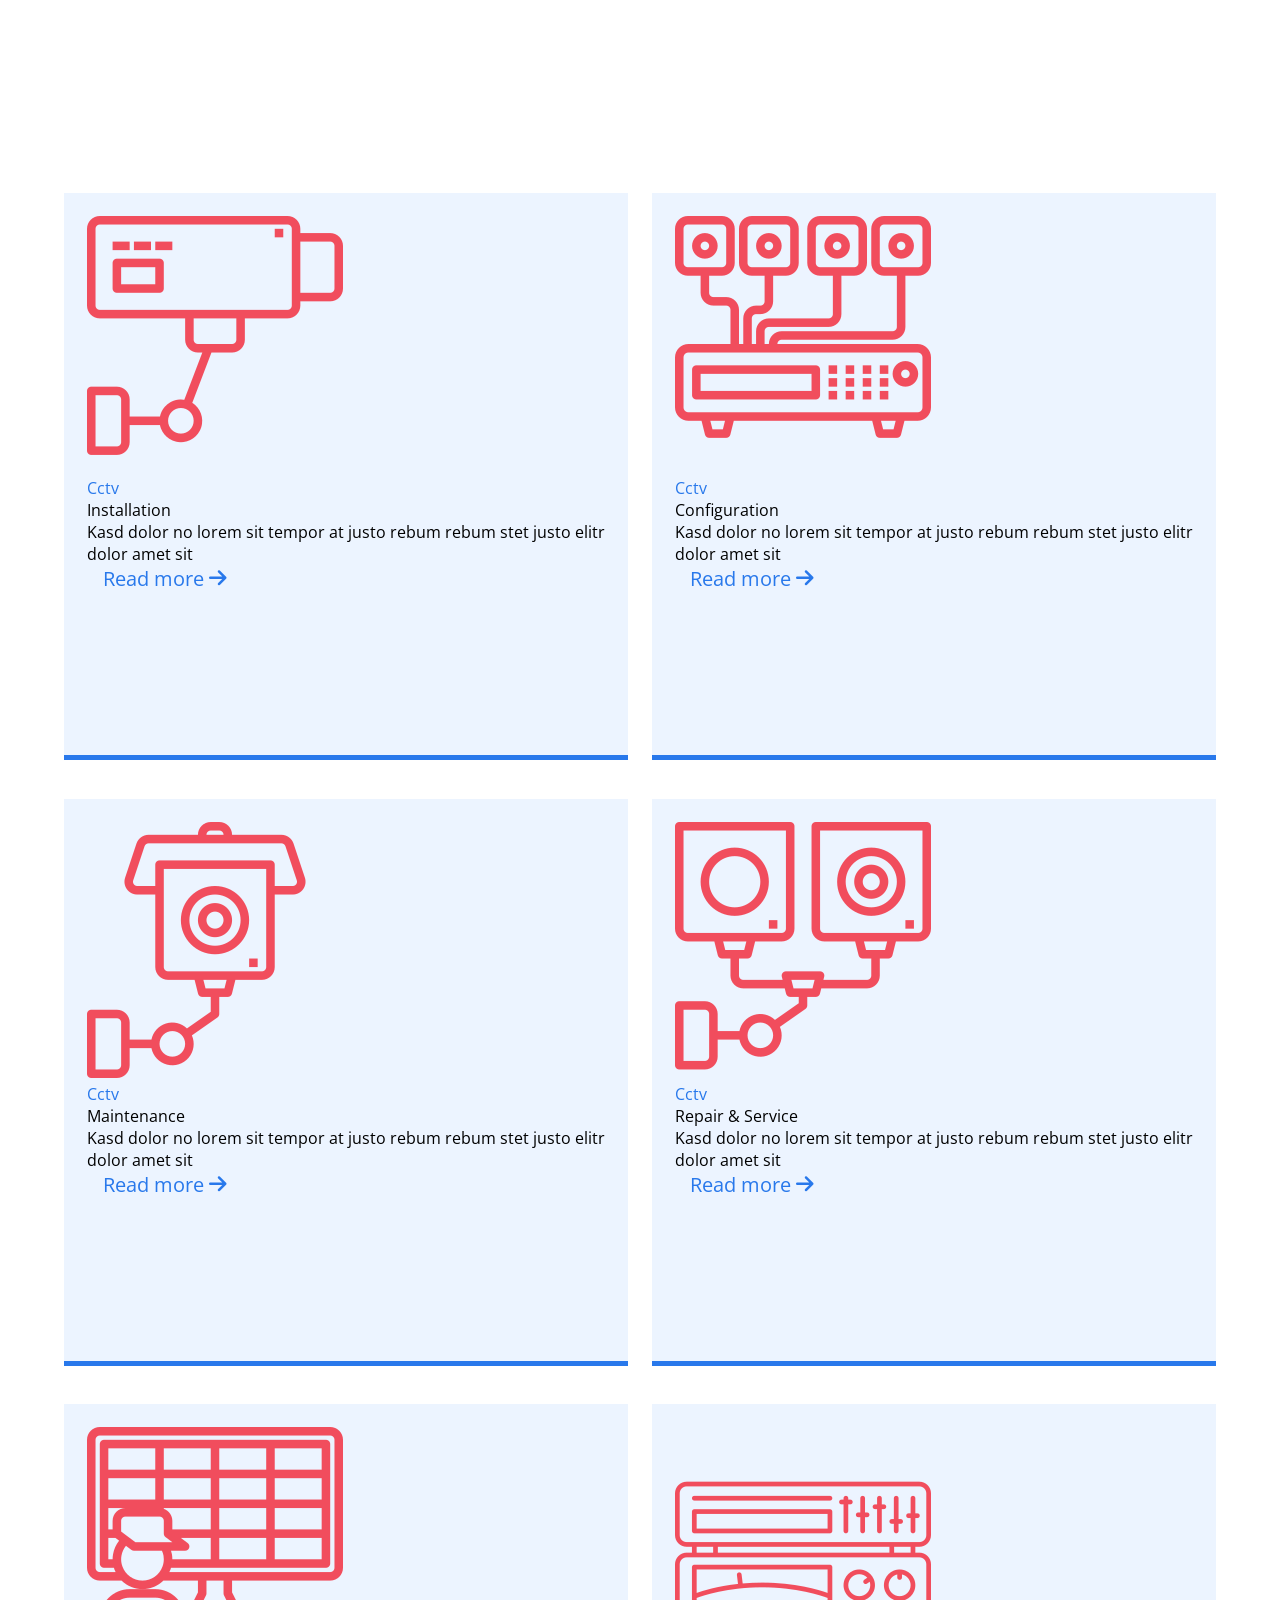
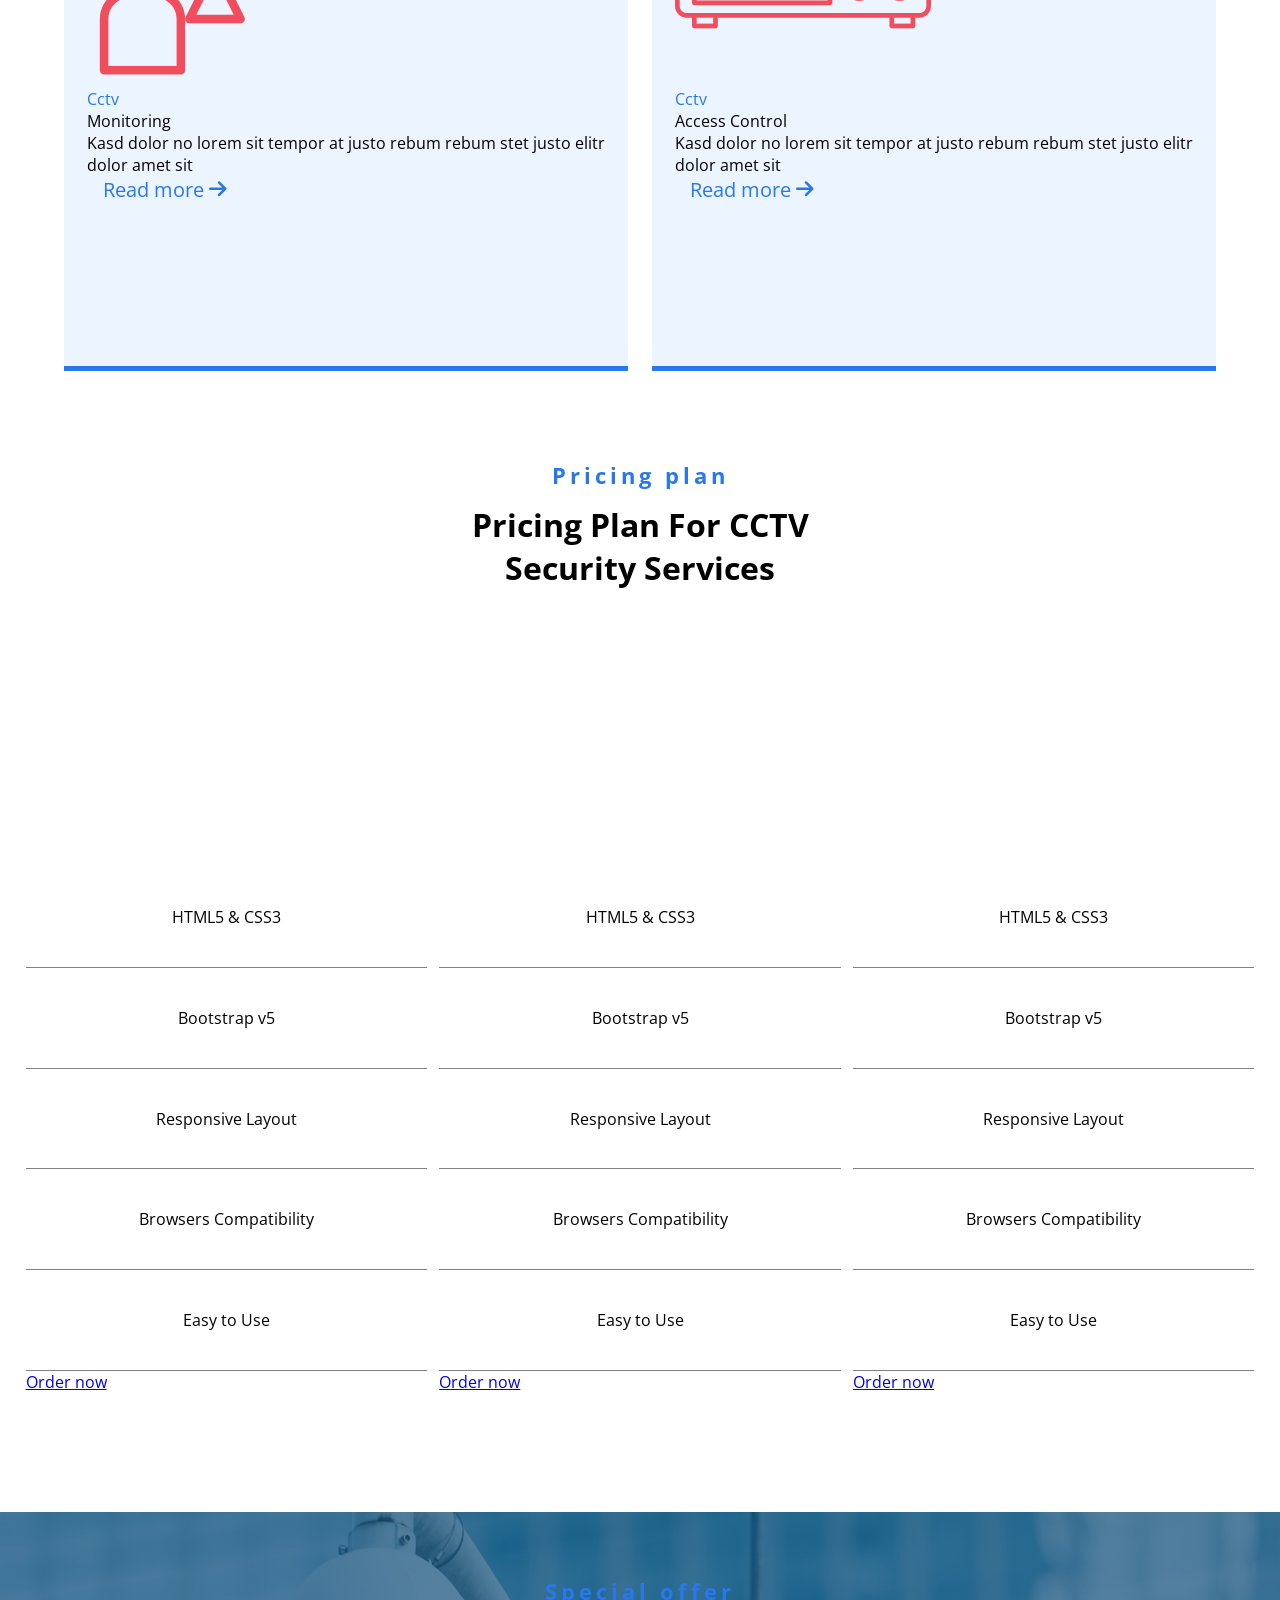
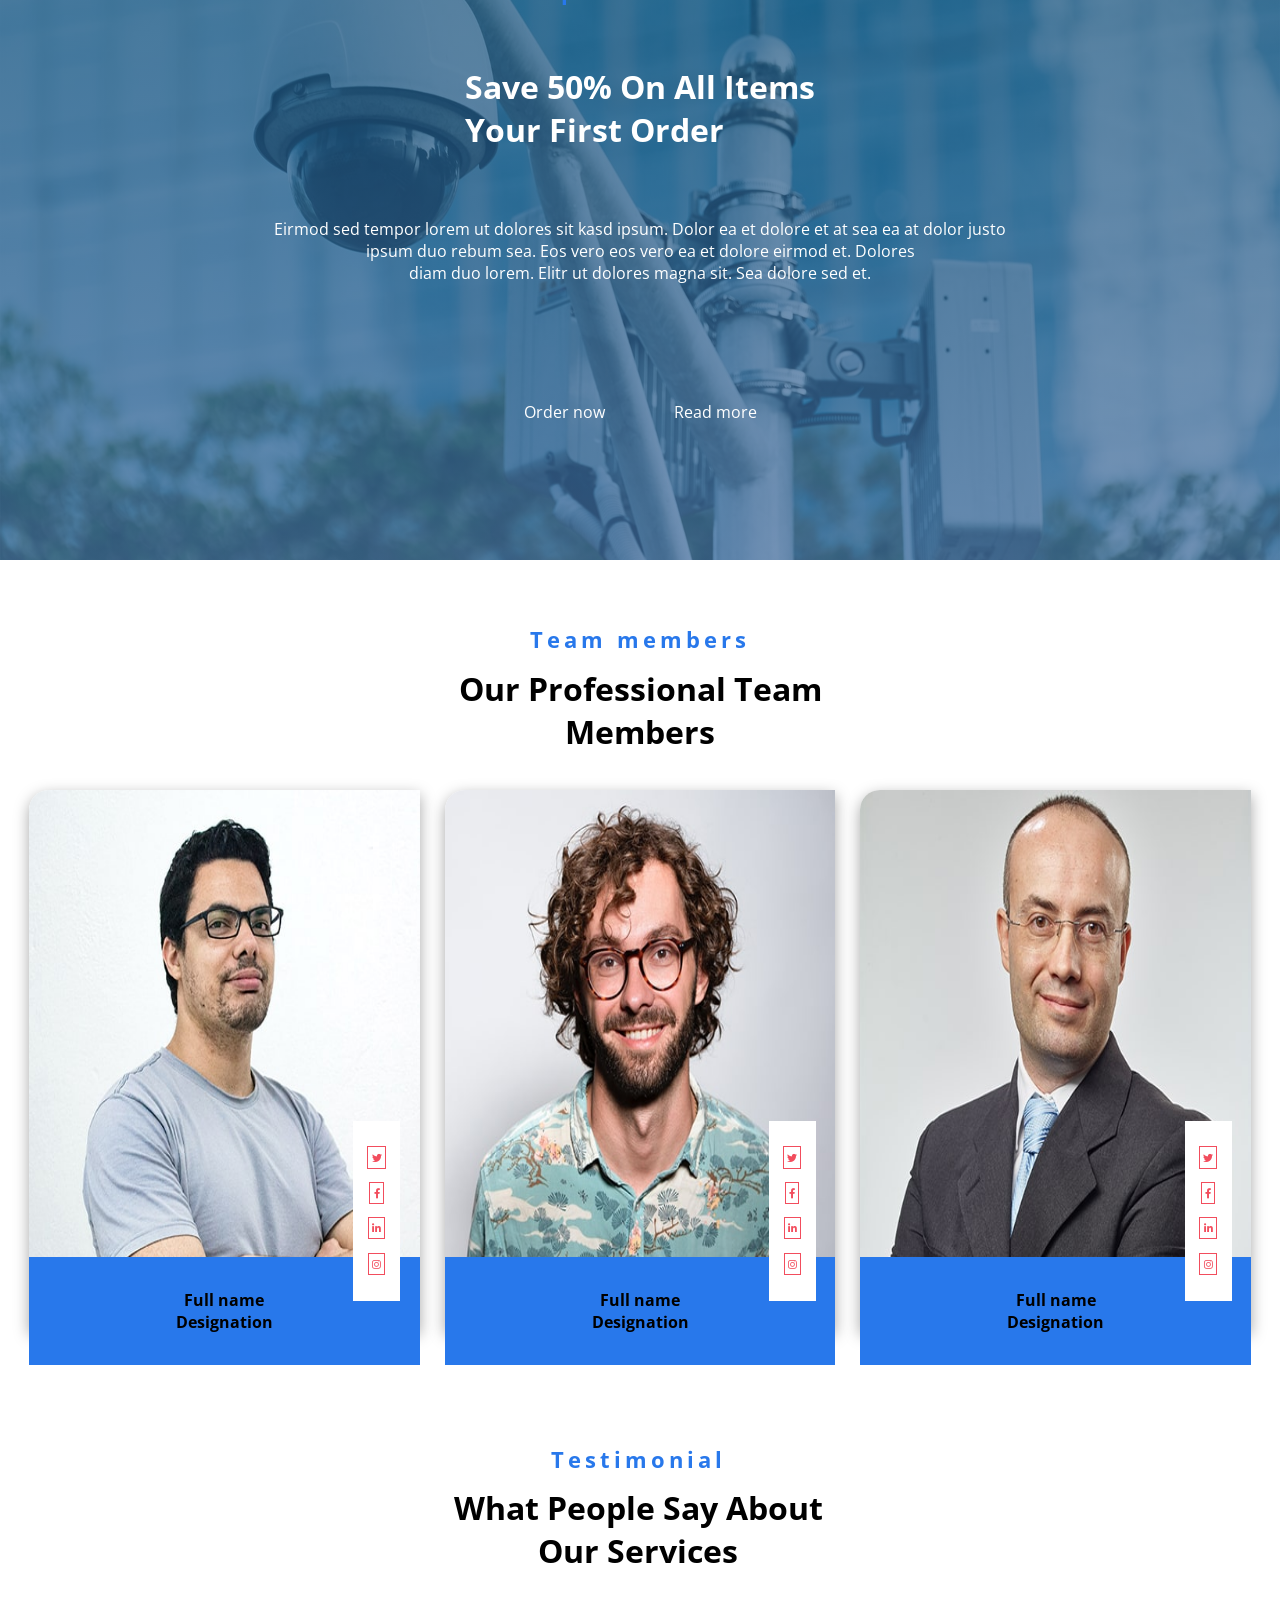
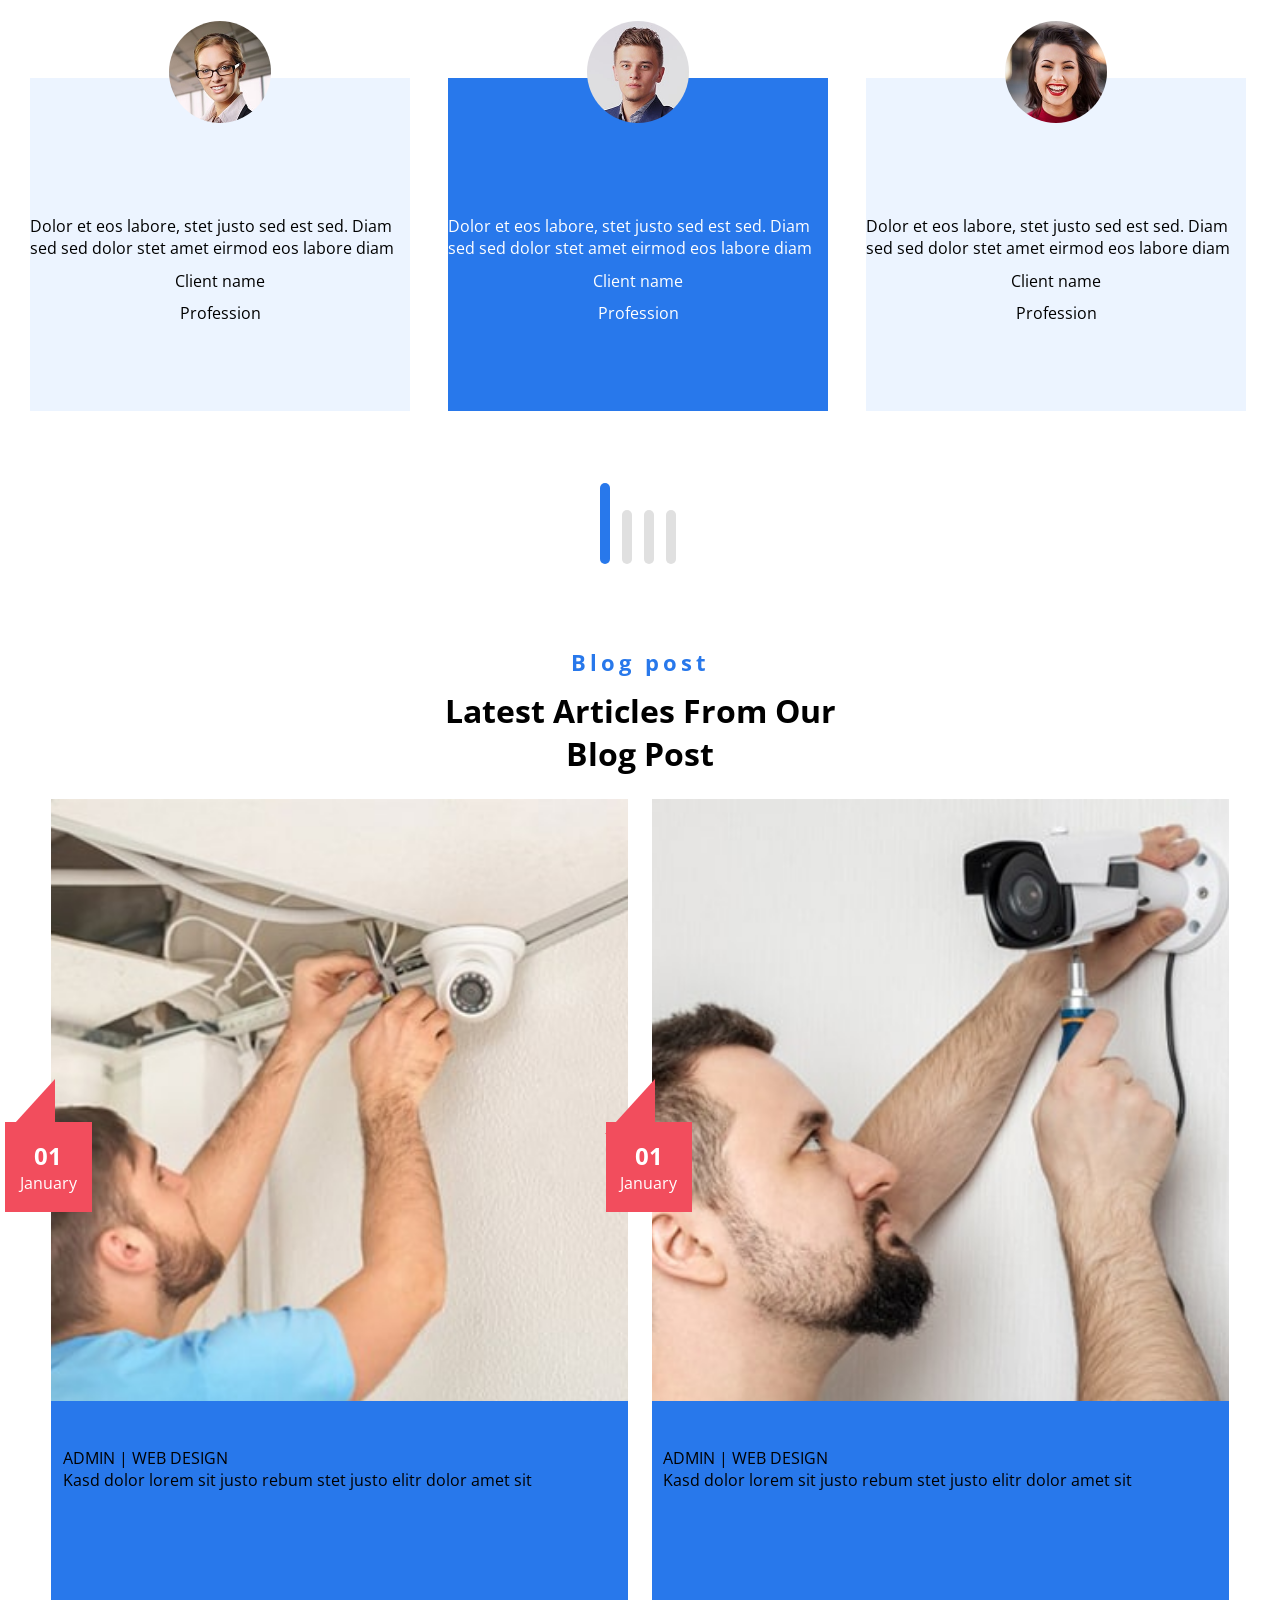
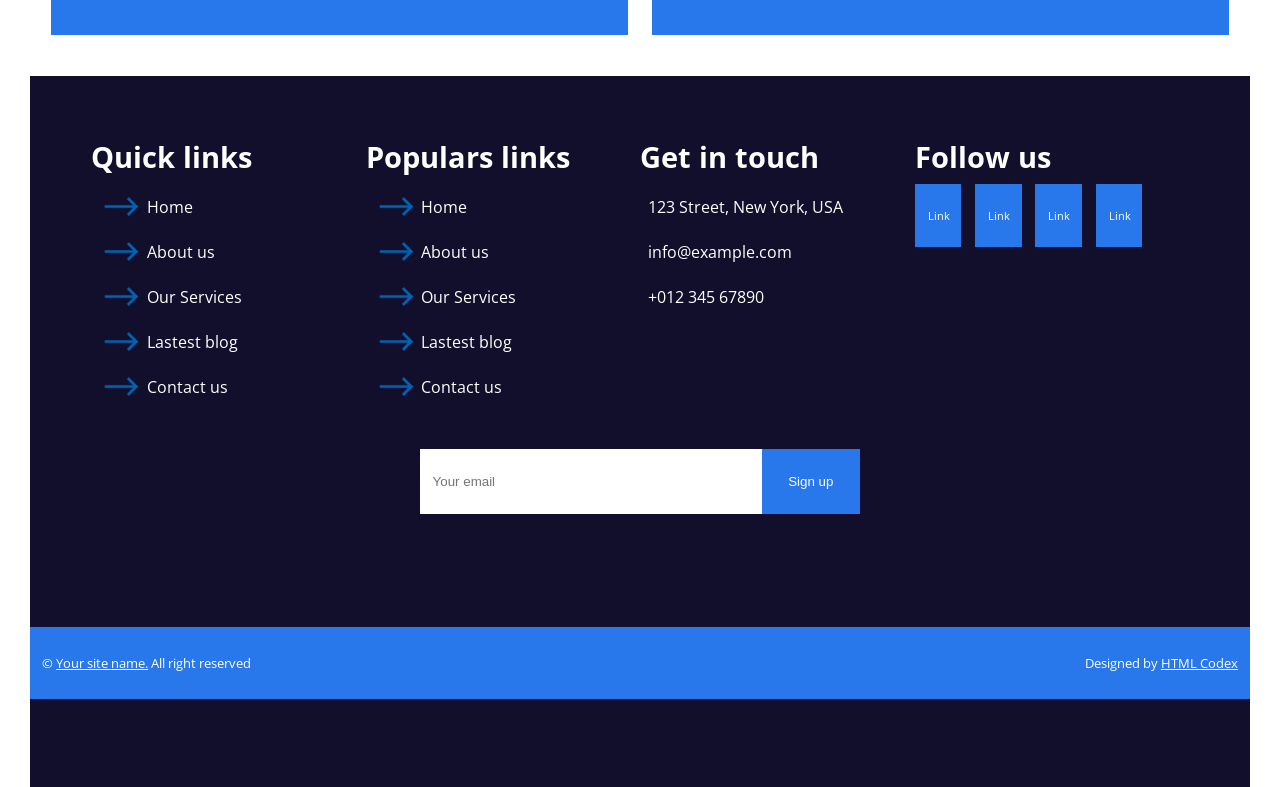
==== commit 515318b5: "presque" ====
--- a/index.html
+++ b/index.html
@@ -4,6 +4,7 @@
     <meta charset="UTF-8" />
     <link rel="stylesheet" href="https://cdnjs.cloudflare.com/ajax/libs/font-awesome/6.0.0-beta3/css/all.min.css">
     <link rel="stylesheet" href="https://cdn.jsdelivr.net/npm/bootstrap-icons/font/bootstrap-icons.css">
+    <link rel="stylesheet" href="https://cdn.flaticon.com/icons/flaticon.css">
     <meta name="viewport" content="width=device-width, initial-scale=1.0" />
     <link rel="stylesheet" href="style.css">
     <script src="script.js" defer ></script>
@@ -28,7 +29,6 @@
     </header> 
     <main> 
       <div id="carrousel">
-
         <img src="images/next.png" class="next" alt="">
         <img src="images/next.png" class="tourne prev" alt="">  
 
@@ -111,202 +111,194 @@
         </div>
       </div>
       <section class="propos">
-        <h1 class="entete reveal transitionY200" data-reveal-point="100" style="font-size: 29px;">About us</h1>
-        <h1 class="reveal transitionY50" data-reveal-point="20" >We Offers Quality CCTV Systems & Services</h1>
-        <p class="pretexte reveal transitionY50" data-reveal-point="20">
-          Diam dolor diam ipsum sit. Clita erat ipsum et lorem stet no lorem sit
-          clita duo justo magna dolore
-        </p>
-        <p class="transitionY100 reveal" data-reveal-point="200" style="color: black; font-weight: 400; font-size: 17px; margin-bottom: 2%;">
-          Tempor erat elitr rebum at clita. Diam dolor diam ipsum et tempor sit.
-          Aliqu diam amet diam et eos labore. Clita erat ipsum et lorem et <br> sit,
-          set stet no labore lorem sit. Sanctus clita duo justo et tempor eirmod
-          magna dolore erat amet et magna.
-        </p>
-        <div class="experience transitionY100 reveal" data-reveal-point="500">
-          <div style="background-color: #2878eb;border-bottom: #f24d5d solid 7px;">
-            <i class="fas fa-star"></i>
-            <p>15 Years Experience</p>
-          </div>
-          <div style="background-color: #f24d5d;border-bottom:#2878eb  solid 7px;">
-            <i class="fas fa-award"></i>
-            <p>Award Winning</p>
-          </div>
-        </div>
         <div class="image">
-           <img src="images/about.jpg" alt="about" />
-        </div>
-        
+          <img src="images/about.jpg" alt="about" />
+        </div>
+        <div class="about">
+          <h1 class="entete bleu">About us</h1> 
+          <h1 class="noire">We Offers Quality CCTV Systems & Services</h1>
+          <p class="pretexte italic gris">
+            Diam dolor diam ipsum sit. Clita erat ipsum et lorem stet no lorem sit
+            clita duo justo magna dolore
+          </p>
+          <p class="gris">
+            Tempor erat elitr rebum at clita. Diam dolor diam ipsum et tempor sit.
+            Aliqu diam <br> amet diam et eos labore. Clita erat ipsum et lorem et sit,
+            set stet no labore lorem sit. Sanctus clita duo justo et tempor eirmod
+            magna dolore erat amet et magna
+          </p>
+          <div class="experience" data-reveal-point="500">
+            <div style="background-color: #2878eb;border-bottom: #f24d5d solid 7px;">
+              <i class="fas fa-star"></i>
+              <p>15 Years Experience</p>
+            </div>
+            <div style="background-color: #f24d5d;border-bottom:#2878eb  solid 7px;">
+              <i class="fas fa-award"></i>
+              <p>Award Winning</p>
+            </div>
+          </div>
+        </div>
       </section>
       <section class="services">
-        <h1 class="entete reveal transitionY50" data-reveal-point="20">Services</h1>
-        <h1 class="reveal transitionY50" data-reveal-point="20">Our Excellent CCTV<br>Security Services</h1>
+        <h1 class="entete bleu centrer reveal transitionY50" data-reveal-point="20">Services</h1>
+        <h1 class="reveal espace_bas centrer transitionY50" data-reveal-point="20">Our Excellent CCTV<br>Security Services</h1>
         <div class="service">
-          <div class="reveal transitionY200" data-reveal-point="200" >
-           <img src="images/service.png" style="margin-bottom: 2%;" alt="">
-            <p style="color: #2878eb; font-size: 25px;">Cctv</p>
-            <p style="font-size: 25px;color: black;margin-bottom: 4%;">Installation</p>
-            <p style="color: black; font-size: 15px;margin-bottom: 4%;">
+          <div>
+            <img src="images/cctv1.png" alt="">
+            <p class="cctv bleu">Cctv</p>
+            <p>Installation</p>
+            <p class="gris">
               Kasd dolor no lorem sit tempor at justo rebum rebum stet justo
               elitr dolor amet sit
             </p>
-            <a href="index.html">
+            <a href="index.html" class="bleu">
               <span>Read more</span>
-              <i class="fas fa-arrow-right"></i>
+              <i class="fa-solid fa-arrow-right"></i>
             </a>
             <div class="couleur"></div>
           </div>
-          <div class="reveal transitionY200" data-reveal-point="200">
-            <img src="images/service.png" style="margin-bottom: 2%;" alt="">
-             <p style="color: #2878eb; font-size: 25px;">Cctv</p>
-             <p style="font-size: 25px;color: black;margin-bottom: 4%;">Configuration</p>
-             <p style="color: black; font-size: 15px;margin-bottom: 4%;">
-               Kasd dolor no lorem sit tempor at justo rebum rebum stet justo
-               elitr dolor amet sit
-             </p>
-             <a href="index.html">
-               <span>Read more</span>
-               <i class="fas fa-arrow-right"></i>
-             </a>
-             <div class="couleur"></div>
-          </div>
-          <div class="reveal transitionY200" data-reveal-point="200">
-            <img src="images/service.png" style="margin-bottom: 2%;" alt="">
-             <p style="color: #2878eb; font-size: 25px;">Cctv</p>
-             <p style="font-size: 25px;color: black;margin-bottom: 4%;">Maintenance</p>
-             <p style="color: black; font-size: 15px;margin-bottom: 4%;">
-               Kasd dolor no lorem sit tempor at justo rebum rebum stet justo
-               elitr dolor amet sit
-             </p>
-             <a href="index.html">
-               <span>Read more</span>
-               <i class="fas fa-arrow-right"></i>
-             </a>
-             <div class="couleur"></div>
-          </div>
-          <div class="reveal transitionY200" data-reveal-point="200">
-            <img src="images/service.png" style="margin-bottom: 2%;" alt="">
-             <p style="color: #2878eb; font-size: 25px;">Cctv</p>
-             <p style="font-size: 25px;color: black;margin-bottom: 4%;">Repair & Service</p>
-             <p style="color: black; font-size: 15px;margin-bottom: 4%;">
-               Kasd dolor no lorem sit tempor at justo rebum rebum stet justo
-               elitr dolor amet sit
-             </p>
-             <a href="index.html">
-               <span>Read more</span>
-               <i class="fas fa-arrow-right"></i>
-             </a>
-             <div class="couleur"></div>
-          </div>
-          <div class="reveal transitionY200" data-reveal-point="200">
-            <img src="images/service.png" style="margin-bottom: 2%;" alt="">
-             <p style="color: #2878eb; font-size: 25px;">Cctv</p>
-             <p style="font-size: 25px;color: black;margin-bottom: 4%;">Monitoring</p>
-             <p style="color: black; font-size: 15px;margin-bottom: 4%;">
-               Kasd dolor no lorem sit tempor at justo rebum rebum stet justo
-               elitr dolor amet sit
-             </p>
-             <a href="index.html">
-               <span>Read more</span>
-               <i class="fas fa-arrow-right"></i>
-             </a>
-             <div class="couleur"></div>
-          </div>
-          <div class="reveal transitionY200" data-reveal-point="200">
-            <img src="images/service.png" style="margin-bottom: 2%;" alt="">
-             <p style="color: #2878eb; font-size: 25px;">Cctv</p>
-             <p style="font-size: 25px;color: black;margin-bottom: 4%;">Access Control</p>
-             <p style="color: black; font-size: 15px;margin-bottom: 4%;">
-               Kasd dolor no lorem sit tempor at justo rebum rebum stet justo
-               elitr dolor amet sit
-             </p>
-             <a href="index.html">
-               <span>Read more</span>
-               <i class="fas fa-arrow-right"></i>
-             </a>
-             <div class="couleur"></div>
+          <div>
+            <img src="images/cctv2.png" alt="">
+            <p class="cctv bleu">Cctv</p>
+            <p>Configuration</p>
+            <p class="gris">
+              Kasd dolor no lorem sit tempor at justo rebum rebum stet justo
+              elitr dolor amet sit
+            </p>
+            <a href="index.html" class="bleu">
+              <span>Read more</span>
+              <i class="fa-solid fa-arrow-right"></i>
+            </a>
+            <div class="couleur"></div>
+          </div>
+          <div>
+            <img src="images/cctv4.png" alt="">
+            <p class="cctv bleu">Cctv</p>
+            <p>Maintenance</p>
+            <p class="gris">
+              Kasd dolor no lorem sit tempor at justo rebum rebum stet justo
+              elitr dolor amet sit
+            </p>
+            <a href="index.html" class="bleu">
+              <span>Read more</span>
+              <i class="fa-solid fa-arrow-right"></i>
+            </a>
+            <div class="couleur"></div>
+          </div>
+          <div>
+            <img src="images/cctv3.png" alt="">
+            <p class="cctv bleu">Cctv</p>
+            <p>Repair & Service</p>
+            <p class="gris">
+              Kasd dolor no lorem sit tempor at justo rebum rebum stet justo
+              elitr dolor amet sit
+            </p>
+            <a href="index.html" class="bleu">
+              <span>Read more</span>
+              <i class="fa-solid fa-arrow-right"></i>
+            </a>
+            <div class="couleur"></div>
+          </div>
+          <div>
+            <img src="images/cctv5.png" alt="">
+            <p class="cctv bleu">Cctv</p>
+            <p>Monitoring</p>
+            <p class="gris">
+              Kasd dolor no lorem sit tempor at justo rebum rebum stet justo
+              elitr dolor amet sit
+            </p>
+            <a href="index.html" class="bleu">
+              <span>Read more</span>
+              <i class="fa-solid fa-arrow-right"></i>
+            </a>
+            <div class="couleur"></div>
+          </div>
+          <div>
+            <img src="images/cctv6.png" alt="">
+            <p class="cctv bleu">Cctv</p>
+            <p>Access Control</p>
+            <p class="gris">
+              Kasd dolor no lorem sit tempor at justo rebum rebum stet justo
+              elitr dolor amet sit
+            </p>
+            <a href="index.html" class="bleu">
+              <span>Read more</span>
+              <i class="fa-solid fa-arrow-right"></i>
+            </a>
+            <div class="couleur"></div>
           </div>
         </div>
       </section>
       <section class="pricing">
-        <h1 class="entete">Pricing plan</h1>
-        <h1>Pricing Plan For CCTV <br>Security Services</h1>
+        <h1 class="entete bleu centrer">Pricing plan</h1>
+        <h1 class="espace_bas centrer noire">Pricing Plan For CCTV <br>Security Services</h1>
         <div class="plan">
           <div>
-            <table style="border: 1px solid #2878eb">
-              <thead style="background-color:#2878eb ;">
+            <table>
+              <thead class="backBlue">
                 <tr>
                   <th>
-                    <div style="font-size: 24px; margin-bottom: 2%;">Basic plan</div>
-                    <div style="font-size: 24px; margin-left: -20%;">$</div>
-                    <div style="font-size: 48px;margin: -6% 0 0 -3%;">49</div>
-                    <div style="font-size: 22px; margin: -7% -24% 0 0">/ Mo</div>
+                    <div>Basic plan</div>
+                    <div><sup>$</sup><span> 49 </span><sub> / Mo</sub></div>
                   </th>
                 </tr>
               </thead>
-              <tbody>
-                  <tr> <td>HTML5 & CSS3</td></tr>
-                  <tr> <td>Bootstrap v5</td></tr>
-                  <tr> <td>Responsive Layout</td></tr>
-                  <tr> <td>Browsers Compatibility</td></tr>
-                  <tr> <td>Easy to Use</td></tr>
-                  <tr> <td  style="border-bottom:none;"><a href="index.html" style="background-color:#2878eb">Order now</a></td></tr>
+              <tbody class="bordureBlue">
+                  <tr> <td class="h1 bordurebottom">HTML5 & CSS3</td></tr>
+                  <tr> <td class="h2 bordurebottom">Bootstrap v5</td></tr>
+                  <tr> <td class="h2 bordurebottom">Responsive Layout</td></tr>
+                  <tr> <td class="h2 bordurebottom">Browsers Compatibility</td></tr>
+                  <tr> <td class="h3">Easy to Use</td></tr>
               </tbody>
-
             </table>
-          </div>
-          <div>
-            <table style="border: 1px solid #f24d5d">
-              <thead style="background-color:#f24d5d ;">
+            <a href="index.html" class="backBlue">Order now</a>
+          </div>
+          <div  class="second">
+            <table>
+              <thead class="backRed">
                 <tr>
                   <th>
-                    <div style="font-size: 24px; margin-bottom: 2%;">Basic plan</div>
-                    <div style="font-size: 24px; margin-left: -20%;">$</div>
-                    <div style="font-size: 48px;margin: -6% 0 0 -3%;">49</div>
-                    <div style="font-size: 22px; margin: -7% -24% 0 0">/ Mo</div>
+                    <div>Basic plan</div>
+                    <div><sup>$</sup><span> 49 </span><sub> / Mo</sub></div>
                   </th>
                 </tr>
               </thead>
-              <tbody>
-                  <tr> <td>HTML5 & CSS3</td></tr>
-                  <tr> <td>Bootstrap v5</td></tr>
-                  <tr> <td>Responsive Layout</td></tr>
-                  <tr> <td>Browsers Compatibility</td></tr>
-                  <tr> <td>Easy to Use</td></tr>
-                  <tr> <td  style="border-bottom:none;"><a href="index.html" style="background-color:#f24d5d">Order now</a></td></tr>
+              <tbody class="bordureRed">
+                <tr> <td class="h1 bordurebottom">HTML5 & CSS3</td></tr>
+                <tr> <td class="h2 bordurebottom">Bootstrap v5</td></tr>
+                <tr> <td class="h2 bordurebottom">Responsive Layout</td></tr>
+                <tr> <td class="h2 bordurebottom">Browsers Compatibility</td></tr>
+                <tr> <td class="h3">Easy to Use</td></tr>
               </tbody>
-
             </table>
-          </div>
-          <div>
-            <table style="border: 1px solid #2878eb">
-              <thead style="background-color:#2878eb ;">
+            <a href="index.html" class="backRed">Order now</a>
+          </div>
+          <div>
+            <table>
+              <thead class="backBlue">
                 <tr>
                   <th>
-                    <div style="font-size: 24px; margin-bottom: 2%;">Basic plan</div>
-                    <div style="font-size: 24px; margin-left: -20%;">$</div>
-                    <div style="font-size: 48px;margin: -6% 0 0 -3%;">49</div>
-                    <div style="font-size: 22px; margin: -7% -24% 0 0">/ Mo</div>
+                    <div>Basic plan</div>
+                    <div><sup>$</sup><span> 49 </span><sub> / Mo</sub></div>
                   </th>
                 </tr>
               </thead>
-              <tbody>
-                  <tr> <td>HTML5 & CSS3</td></tr>
-                  <tr> <td>Bootstrap v5</td></tr>
-                  <tr> <td>Responsive Layout</td></tr>
-                  <tr> <td>Browsers Compatibility</td></tr>
-                  <tr> <td>Easy to Use</td></tr>
-                  <tr> <td  style="border-bottom:none;"><a href="index.html" style="background-color:#2878eb">Order now</a></td></tr>
+              <tbody class="bordureBlue">
+                <tr> <td class="h1 bordurebottom">HTML5 & CSS3</td></tr>
+                <tr> <td class="h2 bordurebottom">Bootstrap v5</td></tr>
+                <tr> <td class="h2 bordurebottom">Responsive Layout</td></tr>
+                <tr> <td class="h2 bordurebottom">Browsers Compatibility</td></tr>
+                <tr> <td class="h3">Easy to Use</td></tr>
               </tbody>
-
             </table>
-          </div>
-        </div>
-      </section>
-      <section class="cadeau">
+            <a href="index.html" class="backBlue">Order now</a>
+          </div>
+        </div>
+      </section>
+      <section class="cadeau blanche">
         <div class="offer">
-          <h1 class="special">Special offer</h1>
-          <h1 style="font-size: 32px;">Save 50% On All Items <br>Your First Order</h1>
+          <h1 class="entete centrer">Special offer</h1>
+          <h1 class="espace_bas centrer blanche">Save 50% On All Items <br>Your First Order</h1>
           <p>
             Eirmod sed tempor lorem ut dolores sit kasd ipsum. Dolor ea et
             dolore et at sea ea at dolor justo ipsum duo rebum sea. Eos vero eos
@@ -314,144 +306,137 @@
             dolores magna sit. Sea dolore sed et.
           </p>
           <div>
-            <a  href="index.html" style="background-color:#2878eb">Order now</a>
-            <a  href="index.html"  style="background-color:#f24d5d">Read more</a>
+            <a  href="index.html" class="backBlue first">Order now</a>
+            <a  href="index.html" class="backRed second">Read more</a>
           </div>
       </div>
       </section>
       <section class="members">
-        <h1 class="entete">Team members</h1>
-        <h1>Our Professional Team <br> Members</h1>
+        <h1 class="entete bleu centrer">Team members</h1>
+        <h1 class="espace_bas centrer noire">Our Professional Team <br> Members</h1>
         <div class="teams">
           <div class="team">
             <img src="images/team-1.jpg" alt="team" />
             <div>
-              <p class="epaisseur700 " style="font-size: 27px;">Full name</p>
+              <p>Full name</p>
               <p>Designation</p>
             </div>
             <div class="links">
-              <a href="index.html">Icon</a>
-              <a href="index.html">Icon</a>
-              <a href="index.html">Icon</a>
-              <a href="index.html">Icon</a>
+              <a href="index.html"><i class="fa-brands fa-twitter"></i></a>
+              <a href="index.html"><i class="fa-brands fa-facebook-f"></i></a>
+              <a href="index.html"><i class="fa-brands fa-linkedin-in"></i></a>
+              <a href="index.html"><i class="fa-brands fa-instagram"></i></a>
             </div>
           </div>
           <div class="team">
             <img src="images/team-2.jpg" alt="team" />
             <div>
-              <p class="epaisseur700 " style="font-size: 27px;">Full name</p>
+              <p>Full name</p>
               <p>Designation</p>
             </div>
             <div class="links">
-              <a href="index.html">Icon</a>
-              <a href="index.html">Icon</a>
-              <a href="index.html">Icon</a>
-              <a href="index.html">Icon</a>
+              <a href="index.html"><i class="fa-brands fa-twitter"></i></a>
+              <a href="index.html"><i class="fa-brands fa-facebook-f"></i></a>
+              <a href="index.html"><i class="fa-brands fa-linkedin-in"></i></a>
+              <a href="index.html"><i class="fa-brands fa-instagram"></i></a>
             </div>
           </div>
           <div class="team">
             <img src="images/team-3.jpg" alt="team" />
             <div>
-              <p class="epaisseur700 " style="font-size: 27px;">Full name</p>
+              <p>Full name</p>
               <p>Designation</p>
             </div>
             <div class="links">
-              <a href="index.html">Icon</a>
-              <a href="index.html">Icon</a>
-              <a href="index.html">Icon</a>
-              <a href="index.html">Icon</a>
+              <a href="index.html"><i class="fa-brands fa-twitter"></i></a>
+              <a href="index.html"><i class="fa-brands fa-facebook-f"></i></a>
+              <a href="index.html"><i class="fa-brands fa-linkedin-in"></i></a>
+              <a href="index.html"><i class="fa-brands fa-instagram"></i></a>
             </div>
           </div>
         </div>
       </section>
       <section class="Testimonial ">
-        <h1 class="entete majuscule">Testimonial</h1>
-        <h1>What People Say About<br> Our Services </h1>
+        <h1 class="entete bleu centrer">Testimonial</h1>
+        <h1 class="espace_bas noire centrer">What People Say About<br> Our Services </h1>
         <div id="contenu">
           <span class="next">&#10095;</span>    
           <div class="clients">
             <div class="client"> 
               <img src="images/testimonial-4.jpg"  alt="Testimonial" />
               <div>
-                <p style=" text-align: justify; margin: 20px;">
-                  Lorem ipsum dolor sit amet consectetur adipisicing elit. Vero
-                  omnis commodi fugit provident fugiat, hic atque accusantium
-                  distinctio
+                <p class="opensans">
+                  Dolor et eos labore, stet justo sed est sed.
+                  Diam sed sed dolor stet amet eirmod eos labore diam 
                 </p>
-                <p class="taille22 epaisseur700">Client name</p>
-                <p  style="font-style: italic;">Profession</p>
+                <p class="name">Client name</p>
+                <p class="opensans italic">Profession</p>
               </div>
             </div> 
             <div class="client active">
             <img src="images/testimonial-1.jpg"  alt="Testimonial" />
             <div>
-              <p style="text-align: justify; margin: 20px;">
-                Lorem ipsum dolor sit amet consectetur adipisicing elit. Vero
-                omnis commodi fugit provident fugiat, hic atque accusantium
-                distinctio
+              <p class="opensans">
+                Dolor et eos labore, stet justo sed est sed.
+                Diam sed sed dolor stet amet eirmod eos labore diam 
               </p>
-              <p class="taille22 epaisseur700">Client name</p>
-              <p  style=" font-style: italic;">Profession</p>
+              <p class="name">Client name</p>
+              <p class="opensans italic">Profession</p>
             </div>
             </div>
             <div class="client">
             <img src="images/testimonial-2.jpg" alt="Testimonial" />
             <div>
-              <p style="text-align: justify; margin: 20px;">
-                Lorem ipsum dolor sit amet consectetur adipisicing elit. Vero
-                omnis commodi fugit provident fugiat, hic atque accusantium
-                distinctio
+              <p class="opensans">
+                Dolor et eos labore, stet justo sed est sed.
+                Diam sed sed dolor stet amet eirmod eos labore diam 
               </p>
-              <p class="taille22 epaisseur700">Client name</p>
-              <p  style="font-style: italic;">Profession</p>
+              <p class="name">Client name</p>
+              <p class="opensans italic">Profession</p>
             </div>
             </div>
             <div  class="client">
             <img src="images/testimonial-3.jpg" alt="Testimonial" />
             <div>
-              <p style=" text-align: justify; margin: 20px;">
-                Lorem ipsum dolor sit amet consectetur adipisicing elit. Vero
-                omnis commodi fugit provident fugiat, hic atque accusantium
-                distinctio
+              <p class="opensans">
+                Dolor et eos labore, stet justo sed est sed.
+                Diam sed sed dolor stet amet eirmod eos labore diam 
               </p>
-              <p class="taille22 epaisseur700">Client name</p>
-              <p  style="font-style: italic;">Profession</p>
+              <p class="name">Client name</p>
+              <p class="opensans italic">Profession</p>
             </div>
             </div>
             <div class="client">
             <img src="images/testimonial-4.jpg" alt="Testimonial" />
             <div>
-              <p style=" text-align: justify; margin: 20px;">
-                Lorem ipsum dolor sit amet consectetur adipisicing elit. Vero
-                omnis commodi fugit provident fugiat, hic atque accusantium
-                distinctio
+              <p class="opensans">
+                Dolor et eos labore, stet justo sed est sed.
+                Diam sed sed dolor stet amet eirmod eos labore diam 
               </p>
-              <p class="taille22 epaisseur700">Client name</p>
-              <p  style="font-style: italic;">Profession</p>
+              <p class="name">Client name</p>
+              <p class="opensans italic">Profession</p>
             </div>
             </div>
             <div class="client" id="firstImageDuplicate" >
               <img src="images/testimonial-1.jpg"    alt="Testimonial" />
               <div>
-                <p style="text-align: justify; margin: 20px;">
-                  Lorem ipsum dolor sit amet consectetur adipisicing elit. Vero
-                  omnis commodi fugit provident fugiat, hic atque accusantium
-                  distinctio
+                <p class="opensans">
+                  Dolor et eos labore, stet justo sed est sed.
+                  Diam sed sed dolor stet amet eirmod eos labore diam 
                 </p>
-                <p class="taille22 epaisseur700">Client name</p>
-                <p  style="font-style: italic;">Profession</p>
+                <p class="name">Client name</p>
+                <p class="opensans italic">Profession</p>
               </div>
             </div>
             <div class="client">
               <img src="images/testimonial-2.jpg" alt="Testimonial" />
               <div>
-                <p style="text-align: justify; margin: 20px;">
-                  Lorem ipsum dolor sit amet consectetur adipisicing elit. Vero
-                  omnis commodi fugit provident fugiat, hic atque accusantium
-                  distinctio
+                <p class="opensans">
+                  Dolor et eos labore, stet justo sed est sed.
+                  Diam sed sed dolor stet amet eirmod eos labore diam 
                 </p>
-                <p class="taille22 epaisseur700">Client name</p>
-                <p  style="font-style: italic;">Profession</p>
+                <p class="name">Client name</p>
+                <p class="opensans italic">Profession</p>
               </div>
             </div>
           </div>
@@ -465,14 +450,14 @@
         </div>
       </section>
       <section class="blog">
-        <h1 class="entete">Blog post </h1>
-        <h1>Latest Articles From Our <br> Blog Post </h1>
+        <h1 class="entete bleu centrer">Blog post </h1>
+        <h1 class="espace_bas noire centrer">Latest Articles From Our <br> Blog Post </h1>
         <div class="blog_item">
           <div class="item">
             <img src="images/blog-1.jpg" alt="">
             <div class="titre ">
-              <p style="font-size: 16px; margin-bottom: 5%;">Admin | web design</p>
-              <p style="font-size: 22px; font-weight: 700;">Kasd dolor lorem sit justo rebum stet justo elitr dolor amet sit</p>
+              <p class="opensans bleuciel majuscule">Admin | web design</p>
+              <p class="blanche">Kasd dolor lorem sit justo rebum stet justo elitr dolor amet sit</p>
             </div>
             <div class="date">
               <div class="triangle"></div>
@@ -482,8 +467,8 @@
           <div class="item ">
             <img src="images/blog-2.jpg" alt="">
             <div class="titre">
-              <p style=" margin-bottom: 5%;">Admin | web design</p>
-              <p style="font-size: 22px; font-weight: 700;">Kasd dolor lorem sit justo rebum stet justo elitr dolor amet sit</p>
+              <p class="opensans bleuciel majuscule">Admin | web design</p>
+              <p class="blanche">Kasd dolor lorem sit justo rebum stet justo elitr dolor amet sit</p>
             </div>
             <div class="date">
               <div class="triangle"></div>
--- a/style.css
+++ b/style.css
@@ -150,12 +150,12 @@
     position: absolute;
     width: 3rem;
     height: 3rem;
-    top: 52%;
+    top: 47%;
     /* background-color: #f14d5d; */
     transition: 0.5s;
     user-select: none;
     cursor: pointer;
-    z-index: 4;
+    z-index: 7;
     opacity: 0.4;
 
 }
@@ -207,7 +207,7 @@
 
 #container .items{
     position: absolute;
-    border: red solid 1px;
+    /* border: red solid 1px; */
     width: 100%;
     display: flex;
     flex-direction: column;
@@ -219,14 +219,26 @@
     z-index: 6;
     top: 50%;
     transform: translateY(-50%);
-    /* gap: 5%; */
-}
-
- @keyframes slideIn {
-    from {
-        transform: translateY(-100px);
-    }
-    to {
+    
+}
+
+ @keyframes tomberOsciller {
+    0% {
+        transform: translateY(-500px);
+    }
+    50% {
+        transform: translateY(0);
+    }
+    70% {
+        transform: translateY(-20px);
+    }
+    80% {
+        transform: translateY(0);
+    }
+    90% {
+        transform: translateY(-10px);
+    }
+    100% {
         transform: translateY(0);
     }
 }
@@ -239,9 +251,14 @@
     font-weight: 500;
     text-transform: uppercase;
     /* margin-bottom: 1%; */
-    animation: slideIn 1s ease forwards;
+    animation: tomberOsciller 1s ease forwards;
     z-index: 3;
 }
+
+
+
+
+
 
 
 .items .titre + h1{
@@ -249,7 +266,19 @@
    font-size: 80px;
    line-height: 96px;
    font-weight: 700;
-}
+   animation: apparution 2s ease forwards;
+
+}
+
+@keyframes apparution {
+    from{
+        transform: scale(0.01);
+    }
+    to{
+        transform: scale(1);
+    }
+}
+
 
 
 #container .items div{
@@ -277,7 +306,7 @@
 
 @keyframes slideleft {
     from{
-        transform: translateX(-30px);
+        transform: translateX(-150px);
     }
     to{
         transform: translateX(0);
@@ -286,7 +315,7 @@
 
 .items div a.gauche{
     background-color: #2878eb;
-    animation: slideleft 1s ease forwards;
+    animation: slideleft 1.5s ease forwards;
 }
 
 .items div a.gauche:hover{
@@ -295,7 +324,7 @@
 
 @keyframes slideright {
     from{
-        transform: translateX(30px);
+        transform: translateX(150px);
     }
     to{
         transform: translateX(0);
@@ -303,7 +332,7 @@
 }
 
 .items div a.droite{
-    animation: slideright 1s ease forwards;
+    animation: slideright 1.5s ease forwards;
     background-color:#f14d5d;
 
 }
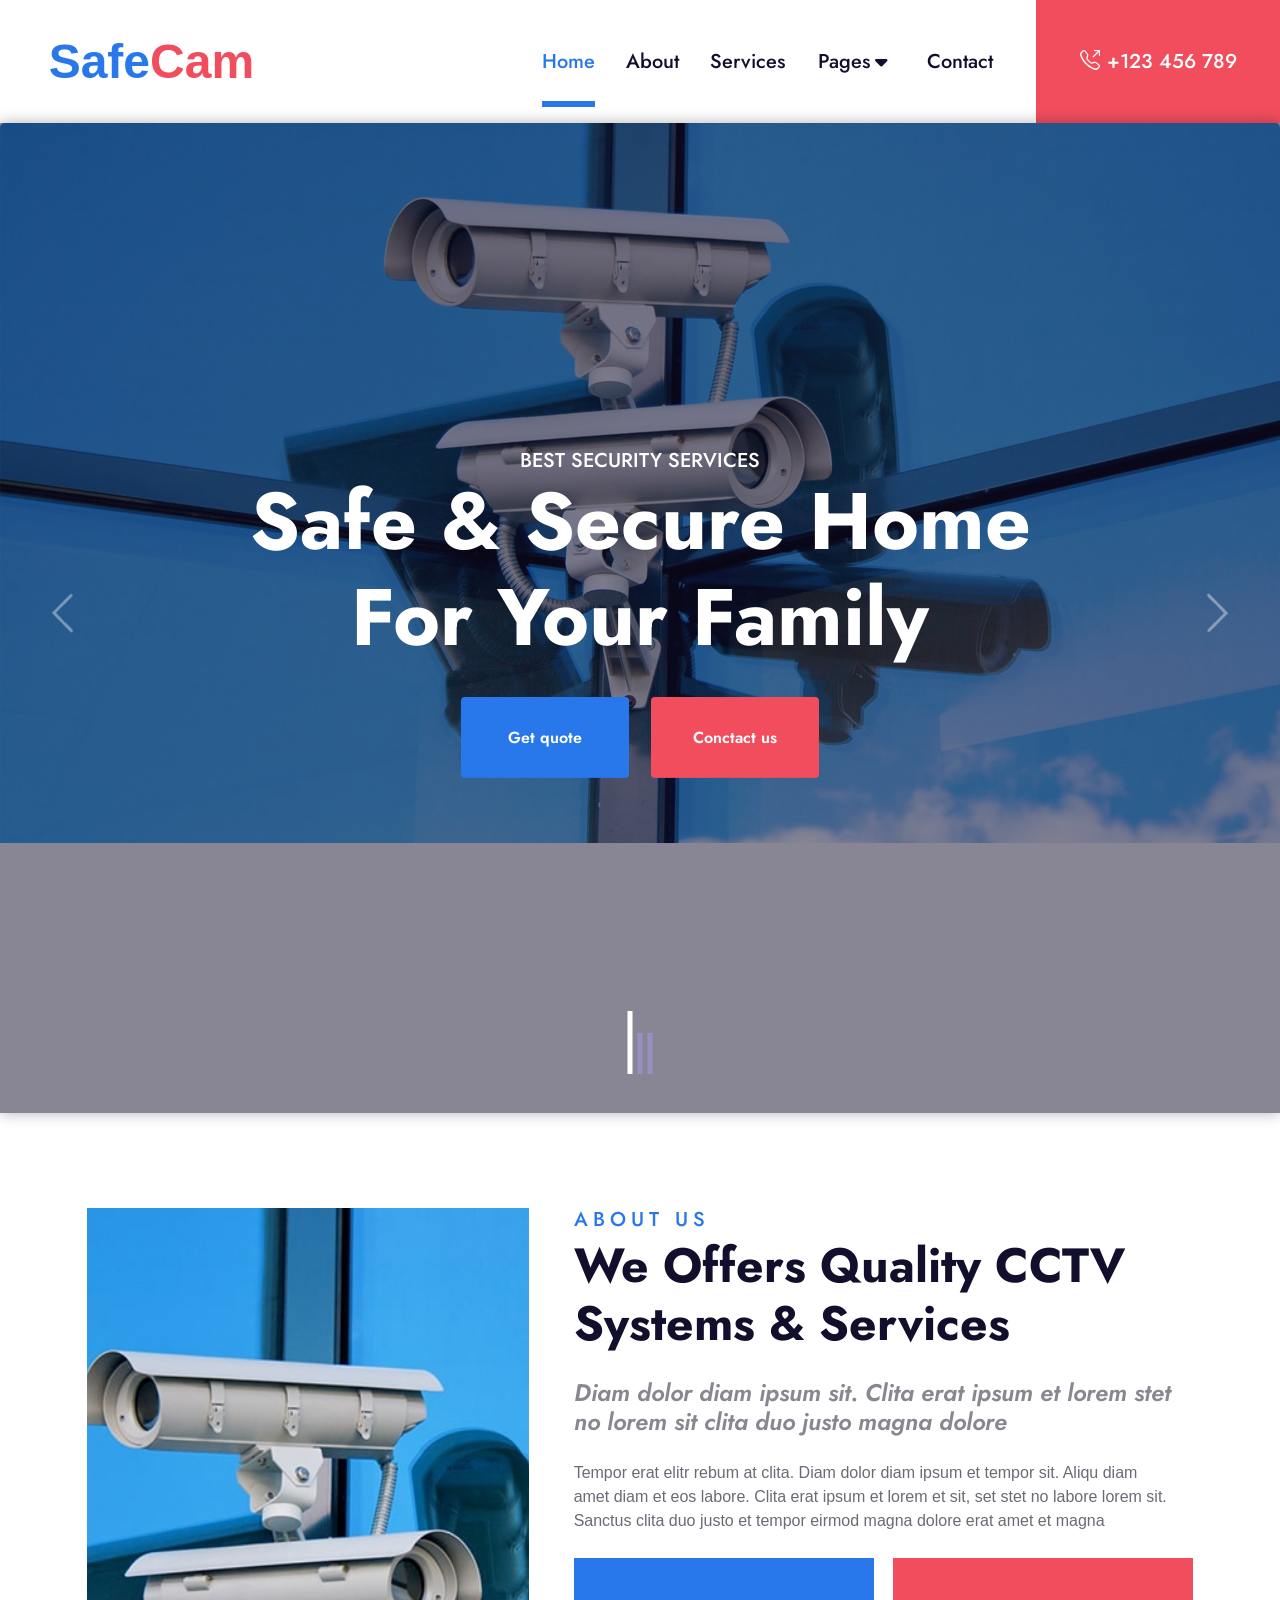
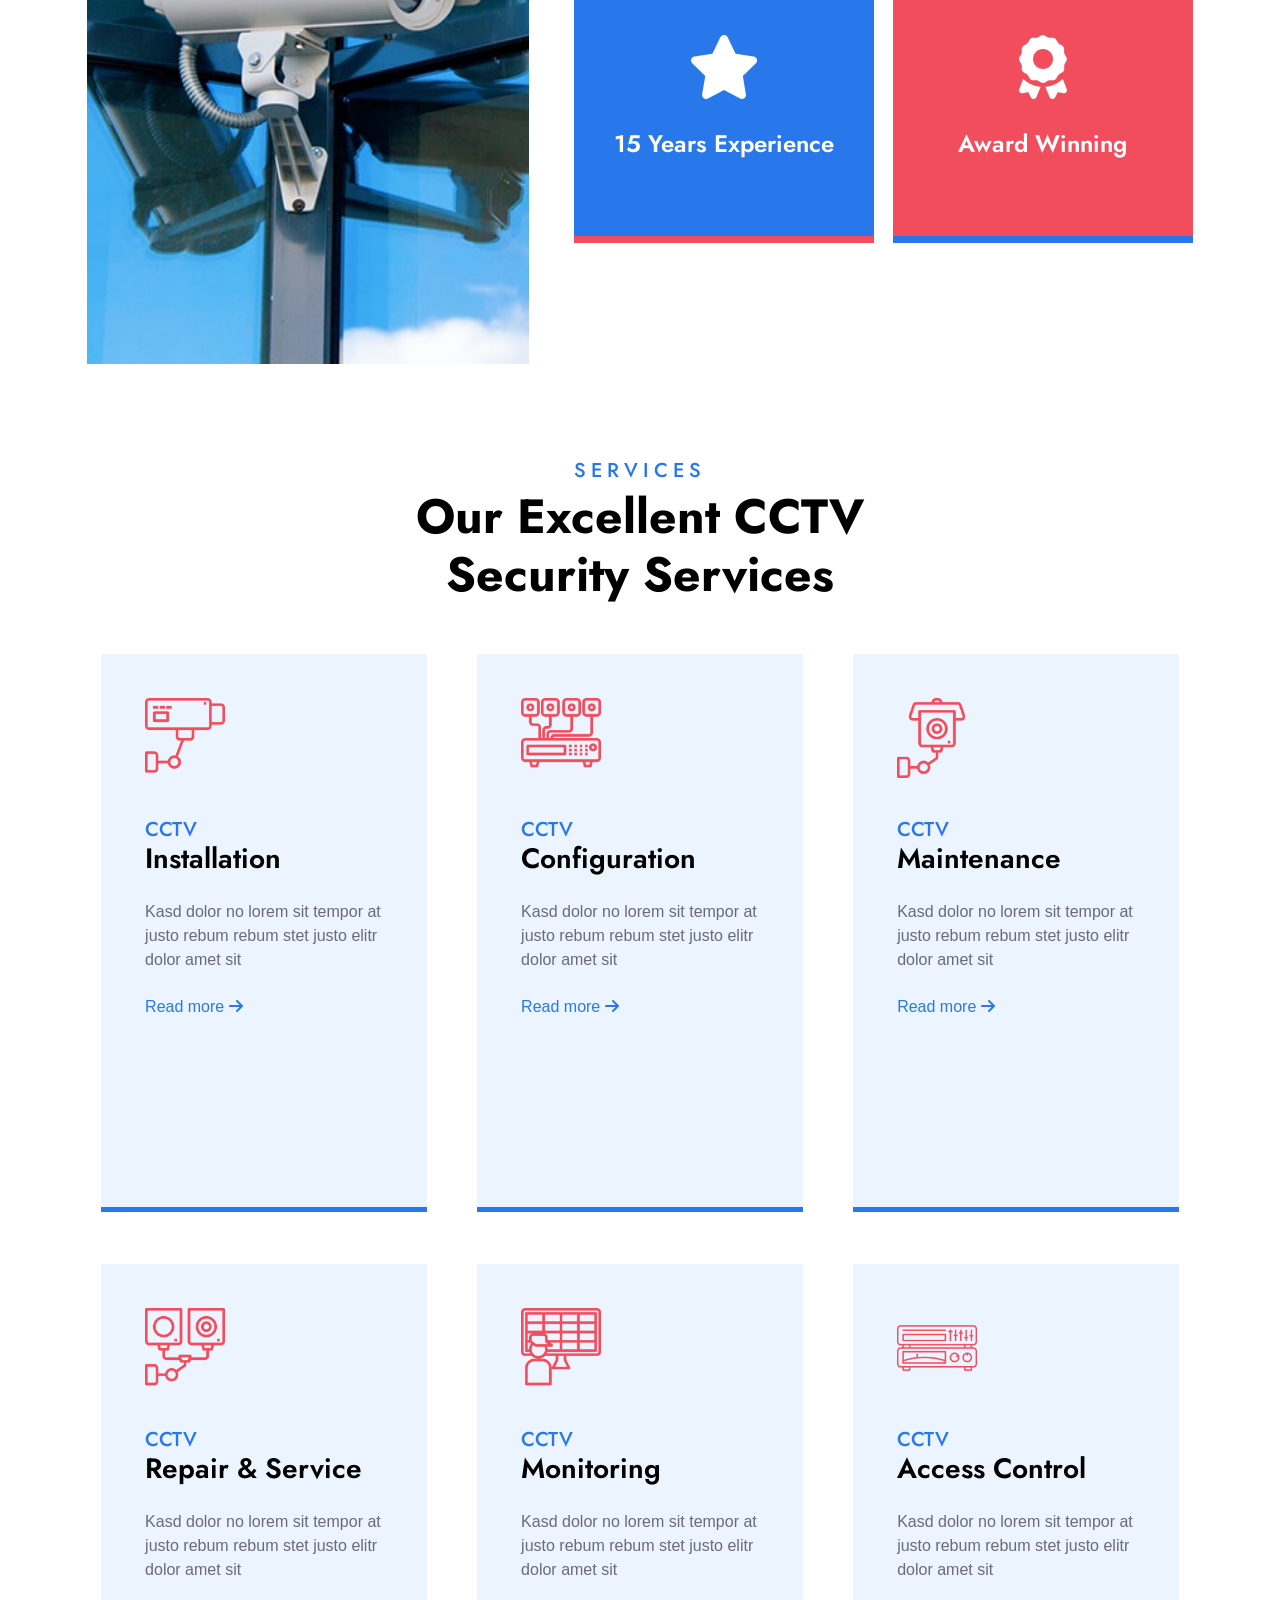
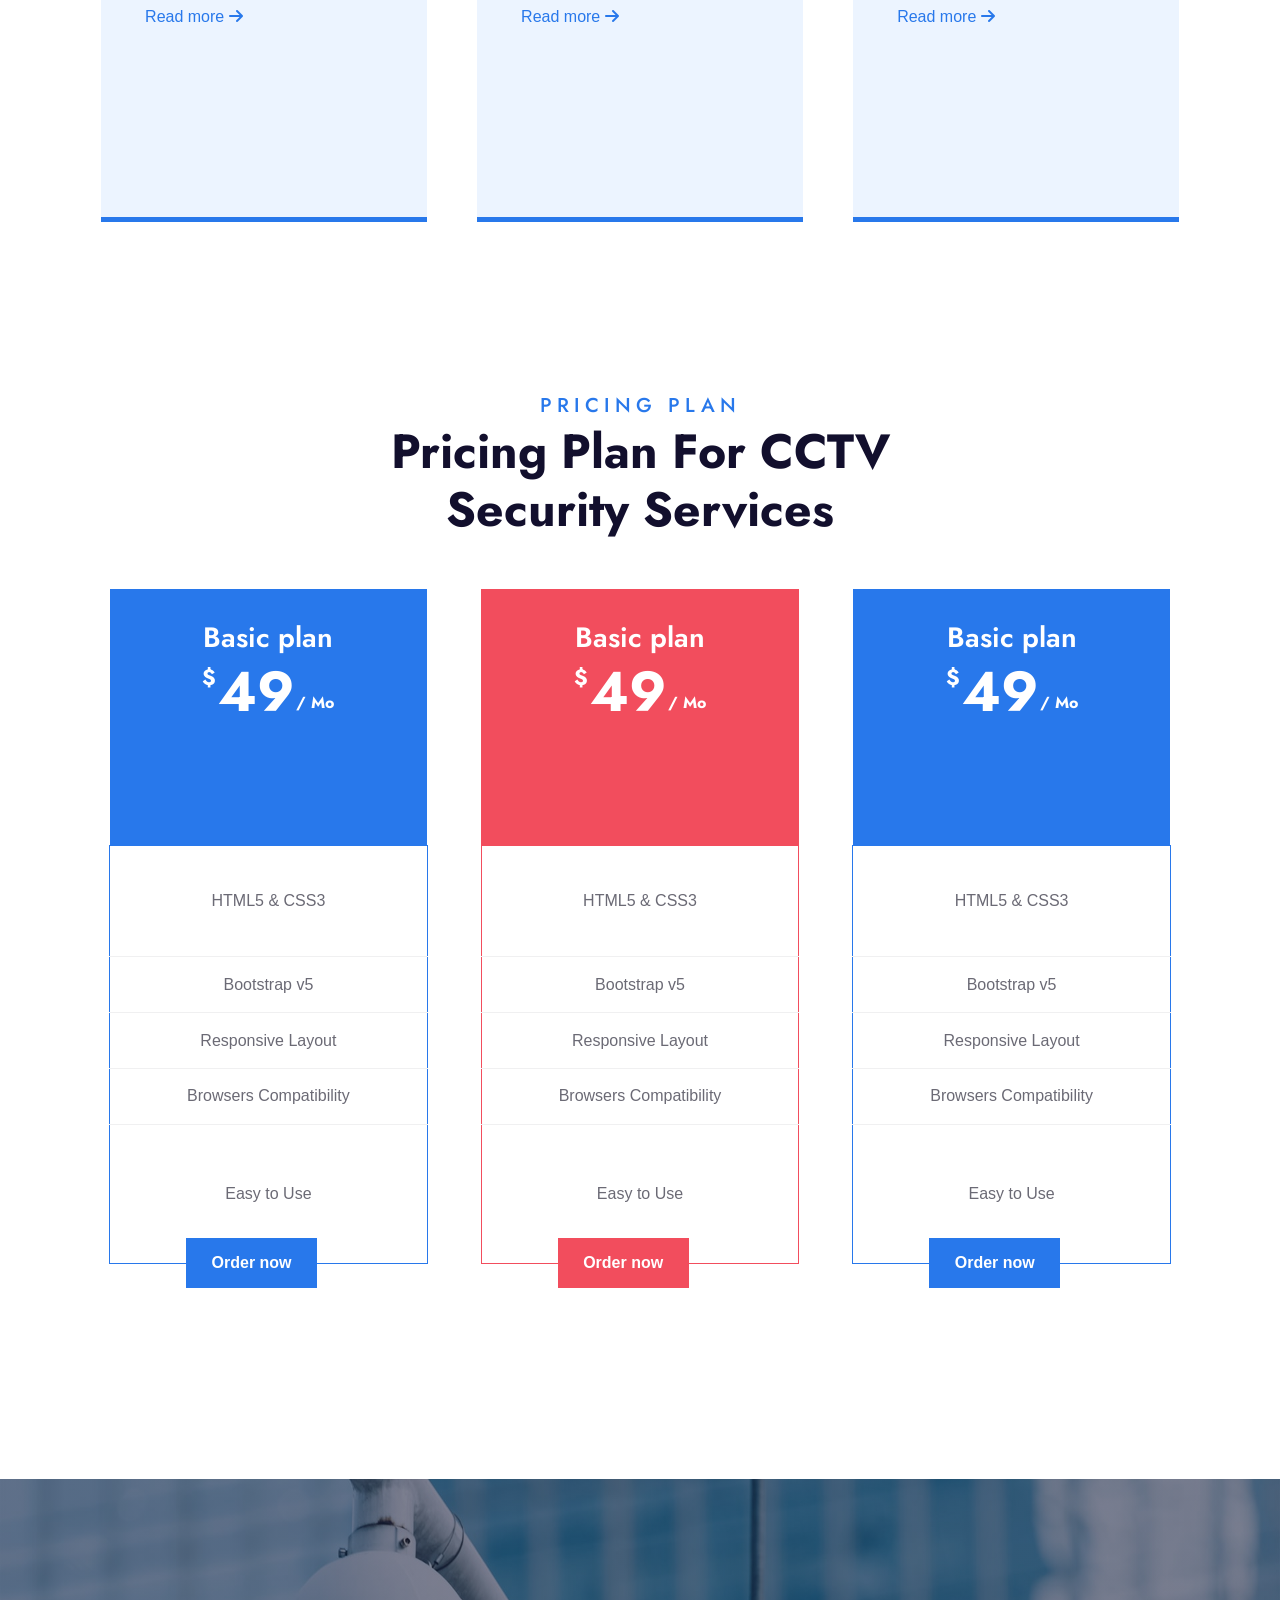
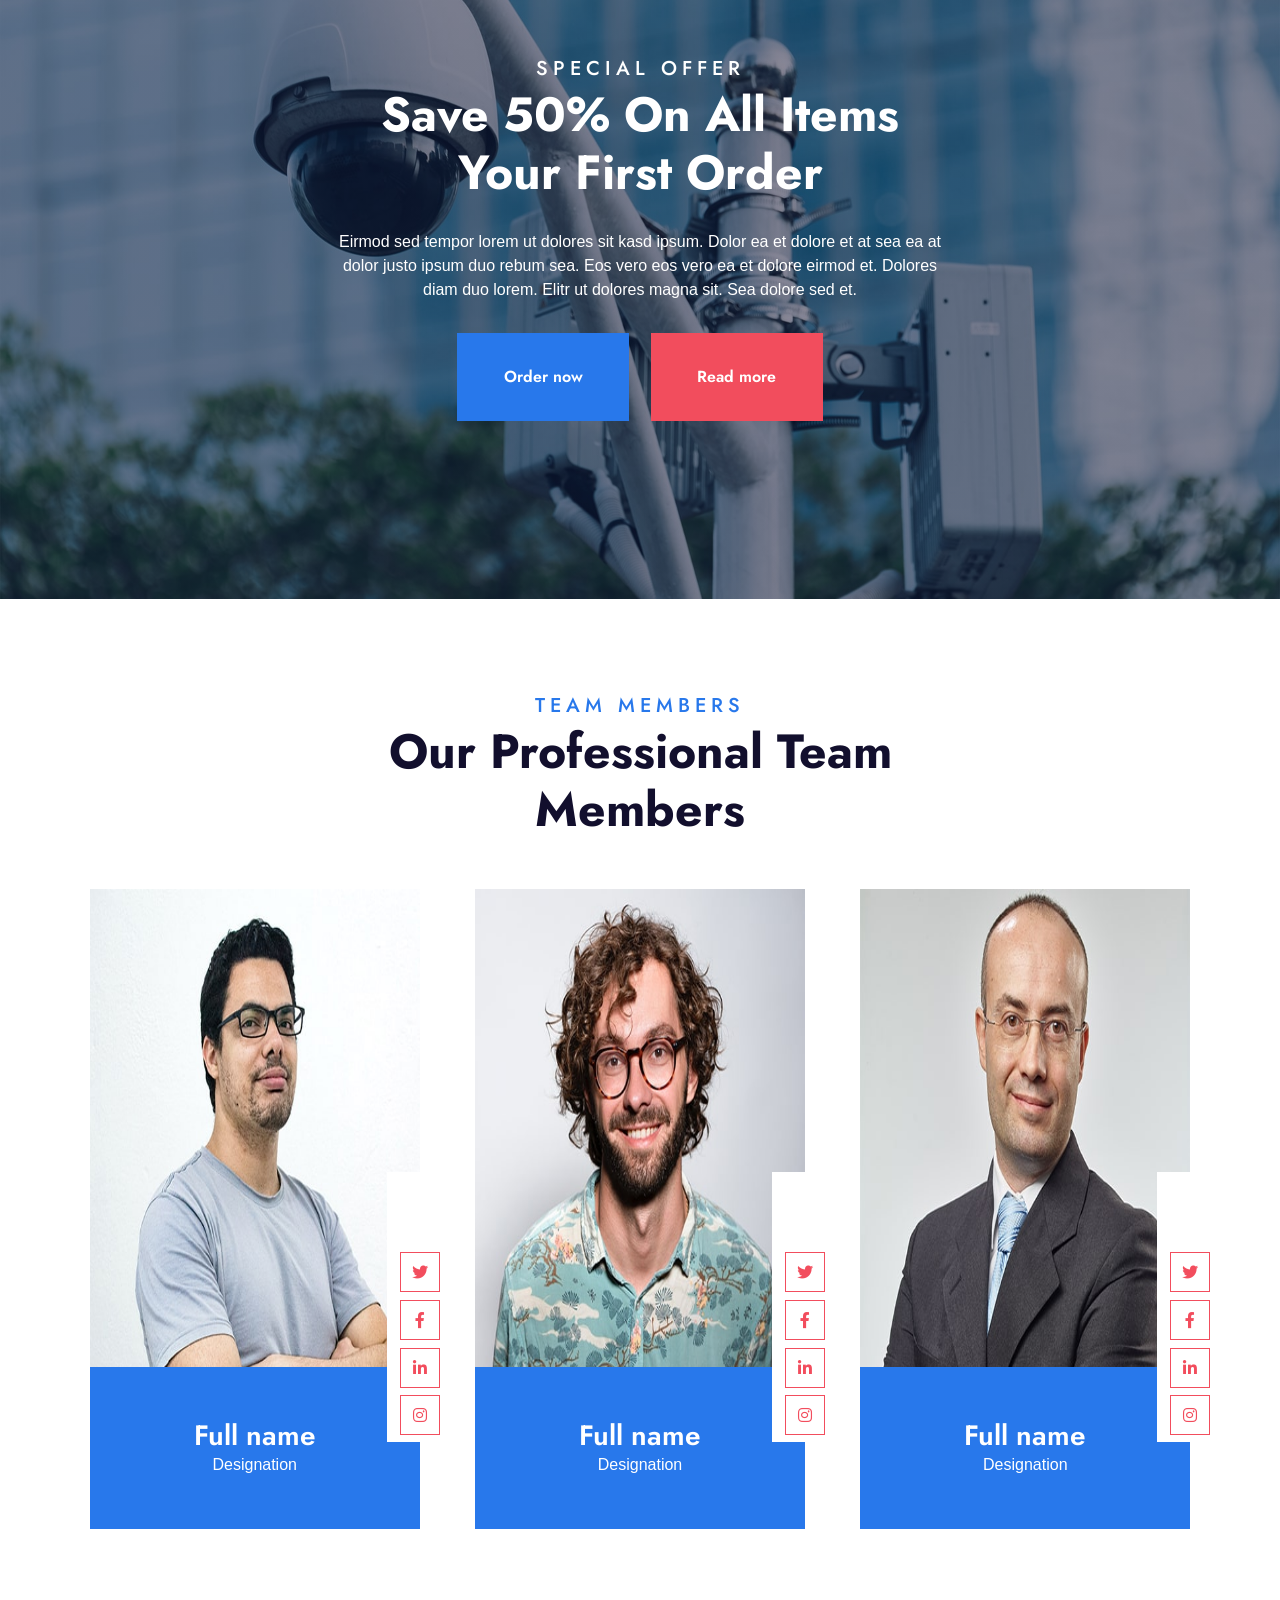
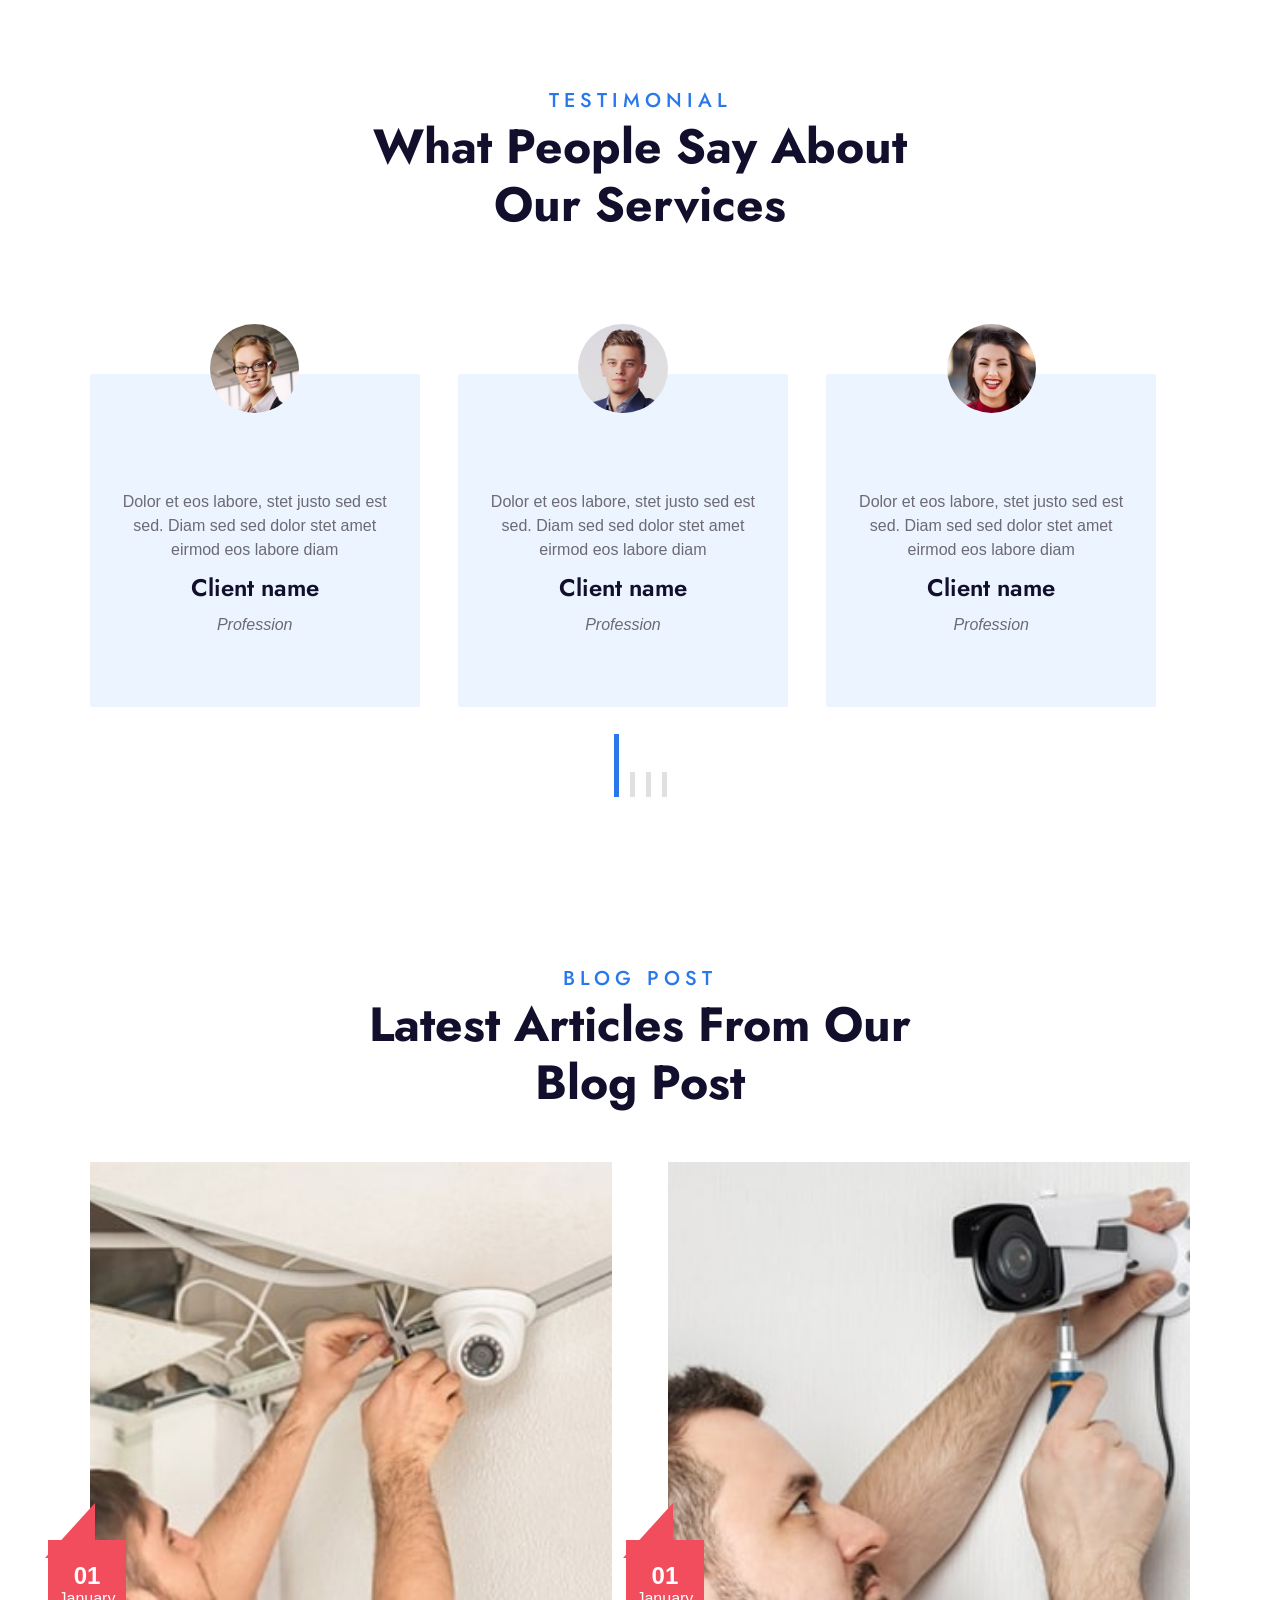
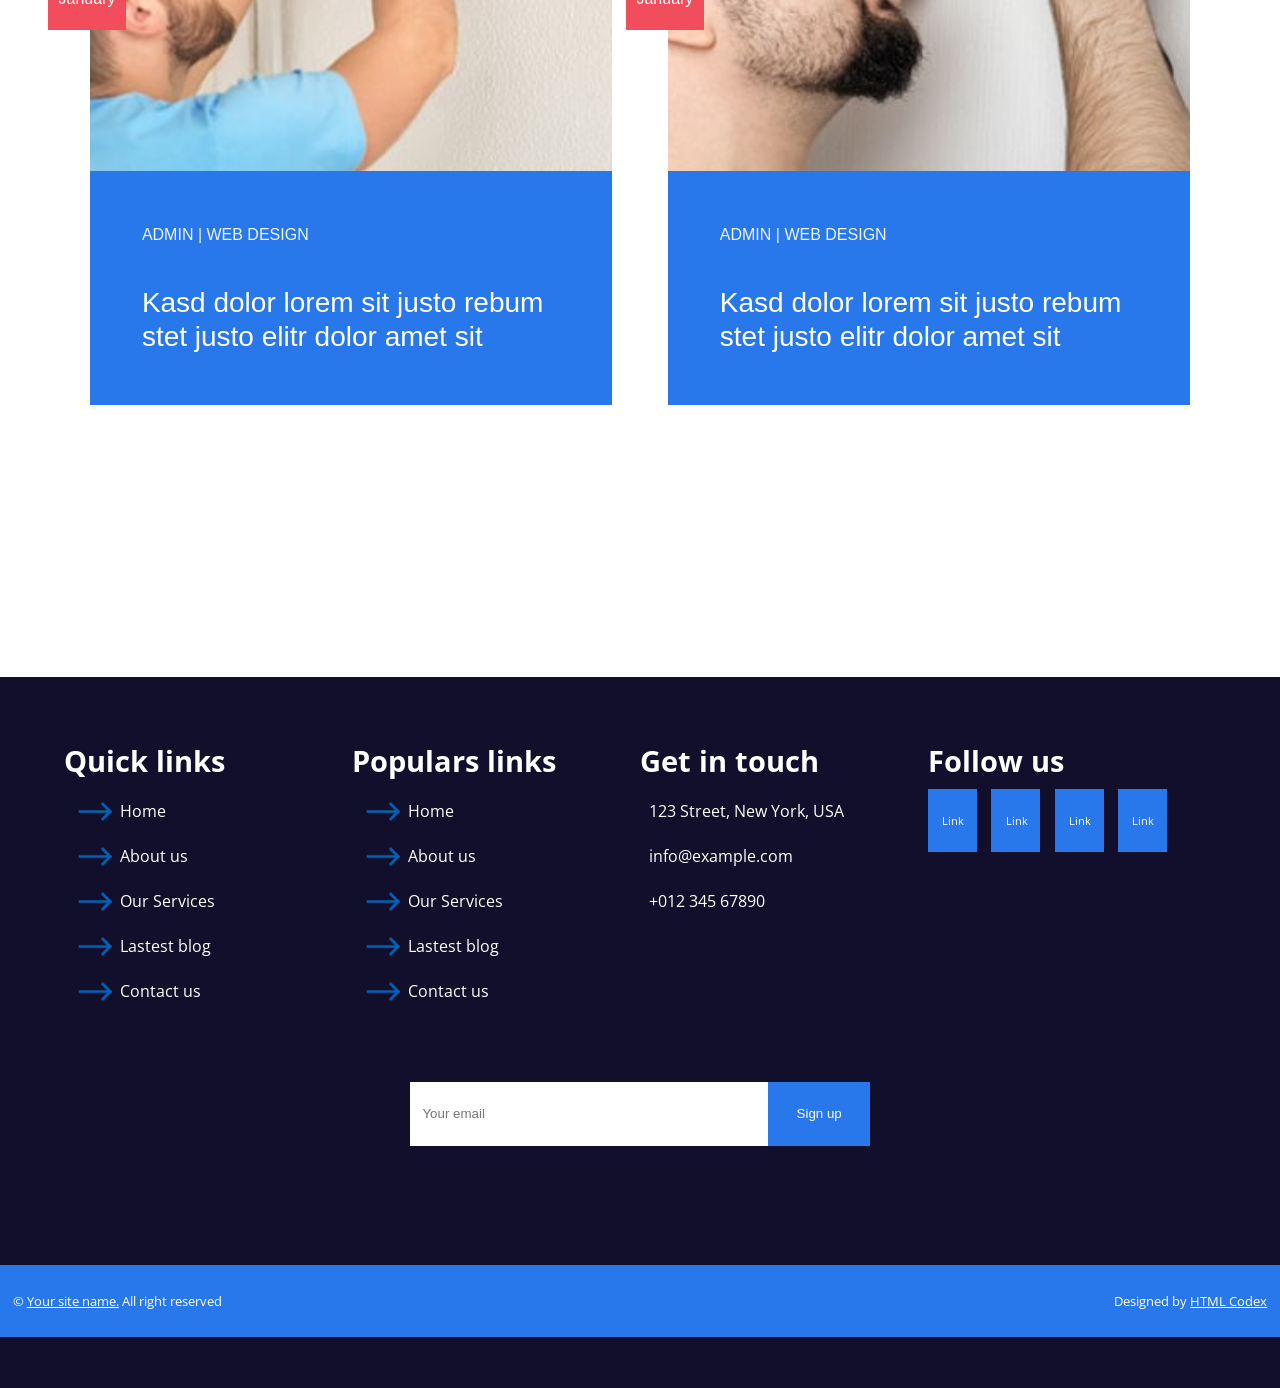
==== commit 2f04937a: "sans bootstraps" ====
--- a/index.html
+++ b/index.html
@@ -18,7 +18,7 @@
           <li><a href="index.html" class="active">Home</a></li> 
           <li><a href="about.html">About</a></li>
           <li><a href="services.html">Services</a></li>
-          <li><a href="#">Pages</a></li>
+          <li><a class="pages" href="#" onclick="liens()">Pages <i class="fa-solid fa-caret-down"></i></a></li>
           <li><a href="contact.html">Contact</a></li>
         </ul>
         <a href="tel:+22961528962" id="call">
@@ -27,6 +27,13 @@
         </a>
       </nav>
     </header> 
+    <div class="pagesliens">
+      <a href="index.html" class="opensans">Pricing Plan</a>
+      <a href="blog.html" class="opensans">Blog Grid</a>
+      <a href="detail.html" class="opensans">Blog Detail</a>
+      <a href="team.html" class="opensans">The Team</a>
+      <a href="testimonial.html" class="opensans">Testimonial</a>
+    </div>
     <main> 
       <div id="carrousel">
         <img src="images/next.png" class="next" alt="">
--- a/style.css
+++ b/style.css
@@ -1,5 +1,6 @@
 @import url('https://fonts.googleapis.com/css2?family=Montserrat:ital,wght@0,100..900;1,100..900&family=Poppins:ital,wght@0,100;0,200;0,300;0,400;0,500;0,600;0,700;0,800;0,900;1,100;1,200;1,300;1,400;1,500;1,600;1,700;1,800;1,900&display=swap');
 @import url('https://fonts.googleapis.com/css2?family=Jost:ital,wght@0,100..900;1,100..900&family=Open+Sans:ital,wght@0,300..800;1,300..800&display=swap');
+
 
 
 *{
@@ -48,13 +49,13 @@
     color: #2878eb;
 }
 
+
 header nav{
   width: 59%; 
   display: flex;
   font-size: 20px;
   line-height: 30px;
   font-weight: 500;
-  /* letter-spacing: -1px; */
   gap: 7%;
 }
 
@@ -80,6 +81,29 @@
     align-items: center;
     gap: 7%;
 }
+
+header ul li a.pages{
+    display: flex;
+    justify-content: center;
+    align-items: center;
+    width: 80px;
+    /* border: #120f2c solid 1px; */
+    gap: 5px;
+}
+
+
+
+header ul li a.pages i{
+    width: 20px;
+    height: 20px;
+    color: #120f2c;
+}
+
+header ul li a.pages:hover i{
+    color: #2878eb;
+}
+
+
 
 header ul li{
    list-style: none;
@@ -132,6 +156,116 @@
     color: #2878eb; 
 } 
 
+
+.pagesliens .activate{
+    background-color: #2878eb;
+    color: white;
+
+}
+
+header + div.pagesliens{
+    border-radius: 2px;
+    position: absolute;
+    z-index: 15;
+    display: flex;
+    flex-direction: column;
+    justify-items: center;
+    width: 13%;
+    height: 28vh;
+    background-color: white;
+    right: 26%;
+    border: #120f2c solid 1px;
+    visibility: hidden;
+}
+
+header + div a{
+    /* padding-left: 10%; */
+    padding: 3%;
+    width: 100%;
+    height: 5.2vh;
+    color: #1e2125;
+    text-decoration: none;
+    /* border: #120f2c solid 1px; */
+
+}
+
+header + div a:hover{
+    background-color: #e9ecef;
+
+}
+
+
+header ul li a.pages{
+    display: flex;
+    justify-content: center;
+    align-items: center;
+    width: 80px;
+    /* border: #120f2c solid 1px; */
+    gap: 5px;
+}
+
+
+
+header ul li a.pages i{
+    width: 20px;
+    height: 20px;
+    color: #120f2c;
+}
+
+header ul li a.pages:hover i{
+    color: #2878eb;
+}
+
+
+
+
+
+main{
+    display: flex;
+    flex-direction: column;
+    gap: 95px;
+    font-family: "Josp", sans-serif;
+
+}
+
+
+main .debut{
+    background-image: linear-gradient( rgba(18, 15, 45, .5), rgba(18, 15, 45, .5)),url("images/carousel-1.jpg");
+    background-size: cover ;
+    background-repeat: no-repeat;
+    width: 100%;
+    height: 50vh;
+    display: flex;
+    flex-direction: column;
+    justify-content: center;
+    align-items: center;
+    font-family: "Josp", sans-serif;
+
+}
+
+.debut  p:first-child{
+    font-weight: 700;
+    font-size: 80px;
+    line-height: 96px;
+    animation: apparution 2s ease forwards;
+}
+
+.debut p:last-child{
+    font-weight: 500;
+    font-size: 24px;
+    line-height: 29px;
+}
+
+@keyframes apparution {
+    from{
+        transform: scale(0.01);
+    }
+    to{
+        transform: scale(1);
+    }
+}
+
+
 #carrousel{
     position: relative;
     width: 100%;
@@ -151,7 +285,6 @@
     width: 3rem;
     height: 3rem;
     top: 47%;
-    /* background-color: #f14d5d; */
     transition: 0.5s;
     user-select: none;
     cursor: pointer;
@@ -181,8 +314,6 @@
 
 #container .slideBloc{
     min-width: 100%;
-    /* background: rgba(18, 15, 45, .5); */
-
 }
 
 #container .slideBloc .backcolor{
@@ -197,7 +328,6 @@
     min-width: 100%;
 }
 
-
 #carrousel #container .slide img{
     width: 100%;
     height: 100%;
@@ -243,26 +373,16 @@
     }
 }
 
-
-
 #container .items .titre {
     font-size: 20px;
     line-height: 24px;
     font-weight: 500;
     text-transform: uppercase;
-    /* margin-bottom: 1%; */
     animation: tomberOsciller 1s ease forwards;
     z-index: 3;
 }
 
-
-
-
-
-
-
 .items .titre + h1{
-   /* margin-bottom: 2.5%; */
    font-size: 80px;
    line-height: 96px;
    font-weight: 700;
@@ -279,8 +399,6 @@
     }
 }
 
-
-
 #container .items div{
     margin-bottom: -1.7%;
     height: 16vh;
@@ -334,7 +452,6 @@
 .items div a.droite{
     animation: slideright 1.5s ease forwards;
     background-color:#f14d5d;
-
 }
 
 .items div a.droite:hover{
@@ -366,120 +483,144 @@
 }
 
 main .propos{
-    height:228vh;
-    margin: 3% 2%;  
+    /* border: #120f2c solid 2px; */
+    display: flex;
+    height:84vh;
+    width: 86.4% ;
+    margin:0 6.8%;  
+    gap: 4%;
+}
+
+.propos div.image{
+    width: 40%;
+}
+
+.propos div.image img{
+    object-fit: cover;
+    width: 100%;
+    height: 100%;
+}
+
+.propos div.about{
+    /* border: #dc6b2d solid 1px; */
+    width: 56%;
+}
+
+h1.entete{
+    font-weight: 500;
+    font-size: 20px;
+    line-height: 24px;
+    text-transform: uppercase;
+    letter-spacing: 5px;
+    margin-bottom: 5px;
+    font-family: "Jost",sans-serif;
+
+}
+
+.noire{
+    color: #120f2d;
+}
+
+.entete + h1{
+    font-weight: 700;
+    font-size: 48px;
+    line-height: 58px;
+    font-family: "Jost",sans-serif;
+}
+.espace_bas{
+    margin-bottom: 4.5%;
+}
+
+.gris{
+    color: #6b6a75;
+}
+
+.centrer{
+    text-align: center;
+}
+
+.propos .pretexte{
+    font-size: 24px;
+    font-weight: 600;
+    line-height: 29px;
+    /* font-style: italic; */
+    margin: 4% 0;
+    opacity: 0.8;
+    font-family: "Jost",sans-serif;
+}
+
+.pretexte+p{
+    font-family: "Opens Sans",sans-serif;
+    line-height: 24px;
+    font-size: 16px;
+}
+
+.propos .experience{ 
+    /* border: #120f2c solid 1px; */
+    width: 100%;
+    height: 41%;
+    display: flex;
+    justify-content: center;
+    align-items: end;
+    gap: 3%;
+    font-family: "Jost",sans-serif;
+}
+
+.propos .experience div{
+    width: 50%;
+    height: 92%;
     display: flex;
     flex-direction: column;
-    align-items: center;
-}
-
-
-.transitionY200{
-    transform: translateY(200px);
-}
-
-.transitionY100{
-    transform: translateY(100px);
-}
-
-.transitionY50{
-    transform: translateY(50px);
-}
-
-
-.reveal{
-    position: relative;
-    opacity: 0;
-    /* transform: translateY(200px); */
-    transition: all 2s ease ;
-}
-
-
-.reveal.active{
-    transform: translateY(0px);
-    opacity: 1;
-}
-
-.propos .pretexte{
-    color: #6b6a75;
-    font-size: 21px;
-    font-weight: 700;
-    font-style: italic;
-    display: flex;
-    justify-content: center;
-    margin: 0 0 4% 0;
-    
-}
-
-.propos .experience{ 
-    width: 60%;
-    height: 45vh;
-    display: flex;
-    justify-content: center;
-    align-items: center;
-    gap: 5%;
-}
-
-.propos .experience div{
-    width: 41%;
-    height: 70%;
-    display: flex;
-    flex-direction: column;
-    justify-content: center;
-    align-items: center;
-    
-}
-
-.propos .image{
-    /* border: #120f2c solid 1px; */
-    height: 70%;
-    width: 100%;
-}
-
-.image img{
-    object-fit: contain;
-    width: 100%;
-    height: 100%;
+    justify-content: center;
+    align-items: center; 
 }
 
 .experience i{
     color: white;
-    font-size: 5em;
+    font-size: 4em;
 }
 
 .experience p{
     font-size: 24px;
-    font-weight: 700;
+    font-weight: 600;
+    color: white;
+    line-height: 29px;
+    margin-top: 10%;
 }
 
 
 
 
 main .services{
-    height: 220vh;
-    margin: 3% 5%;
-}
+    height: 160vh;
+    margin:0 6.8%;
+}
+
 
 .services .service{
     display: flex;
     justify-content: center;
     flex-wrap: wrap;
-    height: 198vh;
-    gap: 2%;
-}
-
-
+    height:80%;
+    gap: 4.5%;
+}
 
 .services .service div{
     position: relative;
-    width: 49%;
-    height: 63vh;
+    width: 29.5%;
+    height: 62vh;
     background-color: #ecf4ff;
     border-bottom: #2878eb 5px solid;
-    padding: 2%;
+    padding: 4%;
     overflow: hidden;
 }
 
+.services .service div img{
+    position: relative;
+    width: 80px;
+    height: 80px;
+    margin-bottom: 15%;
+}
 
 .services .service .couleur{
     position: absolute;
@@ -492,78 +633,105 @@
     border-bottom: none;
 }
 
+.services .service .cctv{
+    position: relative;
+    font-weight: 500;
+    font-size: 20px;
+    line-height: 24px;
+    font-family: "Jost",sans-serif;
+    text-transform: uppercase;
+}
+
+.services .service .cctv+p{
+    position: relative;
+    font-weight: 600;
+    font-size: 28px;
+    line-height: 34px;
+    font-family: "Jost",sans-serif;
+    margin-bottom: 10%;
+}
+
+.services .service .cctv+p+p{
+    position: relative;
+    font-family: "Opens Sans",sans-serif;
+    line-height: 24px;
+    margin-bottom: 10%;
+}
+
 .services .service div:hover .couleur{
     left: 0;
-    
-}
-
+}
 
 .service a{
+    font-family: "Opens Sans",sans-serif;
     position: relative;
     text-decoration: none;
-    color: #2878eb;
-    margin-left: 3%;
-    font-size: 20px;
-   
-}
-
-.service a i{
-    position: absolute;
-    margin-top: 3px;
-    margin-left: 5px;
-}
-
-
-.service div:hover a{
-    color: white;
-    font-weight: 700;
+    line-height: 24px;
+}
+
+.service div:hover a {
+    color: #ecf4ff;
     z-index: 5;
 }
 
+.service div:hover p {
+    color: #ecf4ff;
+    z-index: 5;
+}
+
+.service div:hover img {
+    filter: brightness(0.8); 
+    z-index: 5;
+}
+
 
 main .pricing{
-    height: 114vh;
+    height: 110vh;
+    margin:0 6.8%;  
 }
 
 main .cadeau{
-    height: 78vh;
+    height: 80vh;
+
+}
+
+.blanche{
+    color: white;
 }
 
 
 .cadeau .offer{
-    background-image: linear-gradient(rgba(20,79,121,0.7),rgba(69,109,158,0.7)),url("images/carousel-2.jpg");
+    background-image: linear-gradient( rgba(18, 15, 45, .5), rgba(18, 15, 45, .5)),url("images/carousel-2.jpg");
     background-position: center;
     background-size: cover;
-    margin: 2% 0;
-    height: 72vh;
+    height: 100%;
     width: 100%;
     display: flex;
     flex-direction: column;
     align-items: center;
-    padding: 5% 21% 5% 21%;
-    color: white;
-    gap: 10%;
-}
-
-.offer .special{
-    font-size: 19px;
-    text-transform: uppercase;
+    justify-content: center;
+    padding: 5% 26% 5% 26%;
 }
 
 .offer p{
-    height: 10vh;
     text-align: center;
+    line-height: 24px;
+    font-family: "Opens Sans",sans-serif;
 }
 
 .offer div{
-    height: 20%;
-    width: 45%;
+    margin-top: 5%;
+    height: 15%;
+    width: 70%;
     display: flex;
     justify-content: center;
     gap: 5%;
+    font-family: "Jost",sans-serif;
+
 }
 
 .offer div a{
+    font-weight: 600;
     text-decoration: none;
     color: white;
     display:block;
@@ -575,18 +743,19 @@
 }
 
 
+
+
 .pricing .plan{
     margin: 0 2% 0 2%;
-    height: 84vh;
-    display: flex;
-    justify-content: center;
-    gap: 1%;
-}
-
-.pricing .plan div{
-    width: 40%;
-    
-}
+    height: 75vh;
+    display: flex;
+    gap: 5%;
+}
+
+.pricing .plan > div{
+    width: 45%;
+}
+
 
 .plan table {
     width: 100%;
@@ -594,85 +763,203 @@
     position: relative;
     border-collapse: collapse;
 
-  }
+}
+.pricing .plan table{
+    height: 100%;
+    position: relative;
+}
+
+.bordureRed{
+    border: 1px solid #f24d5d;
+}
+
+
+.bordureBlue{
+    border: 1px solid #2878eb;
+}
+
+
+
+.backRed{
+    background-color: #f24d5d;
+}
+
+.backBlue{
+    background-color: #2878eb;
+}
 
 .plan thead{
-    height: 28vh;
+    font-family: "Jost",sans-serif;
+    height: 38%;
+}
+
+.plan thead th{
+    color: white;
+    display: flex;
+    flex-direction: column;
+    align-items: center;
+    padding: 10% 0 10% 0;
+}
+
+.plan tbody{
+    color: #6b6a75;
+    font-family: "Opens Sans",sans-serif;
+    position: relative;
+}
+
+
+
+.h1{
+    height: 8vh;
+}
+
+.h2{
+    height: 4vh;
+}
+
+.h3{
+    height: 10vh;
+}
+
+.bordurebottom{
+    border-bottom: 1px solid  rgba(107, 106, 117,0.1);
+}
+
+.plan td{
+    text-align: center;
+    padding: 0;
+}
+
+.plan div a{
+    text-decoration: none;
+    color: white;
+    position: absolute;
+    margin-left: 6%;
+    padding: 1% 2%;
+    font-weight: 600;
+    line-height: 24px;
+    margin-top: -2%;
+}
+
+.plan div:first-child a:hover,
+.plan div:last-child a:hover,
+.offer .first:hover
+{
+    background-color: #f24d5d;
+    cursor: pointer;
+}
+
+.plan .second a:hover,.offer .second:hover{
+    background-color: #2878eb;
+}
+
+
+
+.plan thead th div:first-child{
+    font-weight: 600;
+    font-size: 28px;
+    line-height: 34px;
+    margin-bottom: 1%
+}
+
+.plan thead th div:last-child{
+    text-align: center;
     font-weight: 700;
-    width: 100%;
-}
-
-
-
-.plan tbody tr{
-    height: 8vh;
-}
-
-.plan th{
-    color: white;
-    display: flex;
-    flex-direction: column;
-    align-items: center;
-    padding: 10% 0 10% 0;
-}
-
-.plan tbody a{
-    position: absolute;
-    padding: 5%;
-    text-decoration: none;
-    color: white;
-    font-weight: 700;
-    margin-left: -17%;
-}
-
-.plan td{
-    border-bottom: 1px solid gray;
-    text-align: center;
-
-}
+    width: 70%;
+}
+
+.plan thead th div:last-child sup{
+    position: relative;
+    top: -20px;  
+    left: 15px;
+    font-size: 22px;
+    line-height: 45px;
+}
+
+.plan thead th div:last-child span{
+    font-size: 56px;
+    line-height: 67px;
+}
+
+.plan thead th div:last-child sub{
+    position: relative;
+    font-size: 16px;
+    line-height: 40px;
+    top: -7px;  
+    left: -15px;
+}
+
+
 
 main .members{
-    margin: 10px ;
-    height: 90vh;
+    margin: 0 7% 0 7%;
+    height: 100vh;
+    /* border: #120f2c solid 1px; */
 }
 
 .members .teams{
     display: flex;
     justify-content: center;
-    gap: 2%;
-    margin-top: 3%;
+    gap: 5%;
+    height: 60%;
+    /* border: #120f2c solid 1px; */
+
 }
 
 .teams .team{
+    /* border: #120f2c solid 1px; */
     width: 31%;
-    height: 60vh;  
+    height: 100%;  
     position: relative;
 }
 
 .team div{
     position: absolute;
     background-color: #2878eb;
-    height: 12vh;
+    height:30%;
     margin-top: -20%;
     width: 100%;
     display: flex;
     flex-direction: column;
     align-items: center;
     justify-content: center;
-}
+    color: white;
+}
+
+.team div p:first-child{
+    font-family: "Jost",sans-serif; 
+    font-weight: 600;
+    font-size: 28px;
+    line-height: 34px;
+}
+
+.team div p:last-child{
+    font-family: "Opens Sans",sans-serif;
+    font-weight: 400;
+    line-height: 24px;
+}
+
+.opensans{
+    font-family: "Opens Sans",sans-serif;
+    font-weight: 400;
+    line-height: 24px;
+}
+
 
 .team .links{
     position: absolute;
     background-color: white;
-    width: 12%;
-    height: 20vh;
-    margin-top: -55%;
-    margin-left:83% ;
+    width: 20%;
+    height: 30vh;
+    margin-top: -79%;
+    margin-left:90% ;
     display: flex;
     flex-direction: column;
     align-items: center;
-    gap: 8%;
+    justify-content: end;
+    gap: 3%;
     padding: 2%;
+    
 }
 
 
@@ -680,9 +967,14 @@
     background: transparent;
     border: solid 1px #f24d5d;
     color: #f24d5d;
-    padding: 10%;
-    font-size: 10px;
+    padding: 12%;
+    font-size: 16px;
+    display: flex;
+    justify-content: center;
+    align-items: center; 
     text-decoration: none;
+    width: 40px;
+    height: 40px;
 }
 
 .team .links a:hover{
@@ -693,28 +985,23 @@
 .team img{
     width: 100%;
     height: 100%;
-    border-top-left-radius: 20px;
-    box-shadow: rgba(0, 0, 0, 0.35) 0px 5px 15px;
 }
 
 
 main .Testimonial{
-    margin: 10px 30px 0 30px ;
-    width: 95%;
-    height: 85vh;
-    /* background-color: red; */
-
+    /* border: hsl(246, 49%, 12%) solid 1px; */
+    margin: 0 7% 0 7%;
+    height: 87vh;
 }
 
 #contenu{
-
-    width: 100%;
-    height: 55vh;
-    display: flex;
-    justify-content: center;
-    align-items: center;
+    width: 100%;
+    height: 54%;
+    display: flex;
+    justify-content: center;
+    align-items: end;
     /* box-shadow: 0 0 14px rgba(0, 0, 0, 0.3); */
-    margin-top: 1%;
+    /* margin-top: 1%; */
     overflow: hidden;
     position: relative;
 }
@@ -727,21 +1014,18 @@
     opacity: 0;
 }
 
-/* #contenu span.next:hover{
-    background-color: #ddd;
-    color: #222;
-} */
-
 #contenu .clients{
+    /* border: #120f2c solid 1px; */
     height: 37vh;
     width: 100%;
     display: flex;
     gap: 38px; 
+
 }
 
 .Testimonial .scroll{
     /* background-color: #333; */
-    height: 8vh;
+    height: 10vh;
     display: flex;
     align-items: end;
     justify-content: center;
@@ -749,17 +1033,13 @@
 }
 
 .scroll div{
-    width: 10px;
-    height: 6vh;
+    width: 5px;
+    height:25px;
     background-color: #e0e0e0;
-    border-top-left-radius: 100px;
-    border-top-right-radius: 100px;
-    border-bottom-left-radius: 100px;
-    border-bottom-right-radius: 100px;
 }
 
 .scroll .active{
-    height: 9vh;
+    height: 7vh;
     background-color: #2878eb;
 }
 
@@ -777,19 +1057,48 @@
     flex-direction: column;
     justify-content: center;
     height: 100%;
-    min-width: 380px;
+    min-width: 30%;
     align-items: center;
     gap: 4%;
     margin-bottom: 2%;
-}
+    right: auto;
+    border-radius: 2px;
+}
+
 
 #contenu .clients .client{
     background-color: #ecf4ff;
-}
-
-#contenu .clients .active{
+
+}
+
+.client div p:first-child{
+    text-align: center;
+    width: 85%;
+    color: #6b6a75;
+}
+
+.client div p:last-child{
+    color: #6b6a75;
+}
+
+
+.client .name{
+    font-size: 24px;
+    line-height: 29px;
+    color: #120f2d;
+    font-weight: 600;
+    font-family: "Jost",sans-serif; 
+}
+
+
+.italic{
+    font-style: italic;
+}
+
+
+.clients .active{
     background-color: #2878eb;
-    color: white;
+    color: white; 
 }
 
 .clients img{
@@ -800,38 +1109,16 @@
 
 
 main .blog{
-    margin:3% 4% 3% 4%;
-    height: 110vh;
-}
-
-main .blog h1, .Testimonial h1, .members , .pricing h1, .services h1, .propos h1{
-    text-align: center;
-    font-weight: 700; 
-}
-
-.colorBlue{
-   color: #2878eb;
-}
-
-.entete{
-    font-size: 22px;
-    color: #2878eb;
-    letter-spacing: 4px;
-    margin-bottom: 1%;
-}
-
-.majuscule{
-   text-transform: uppercase;
-} 
-
-.entete + h1{
-    font-size: 32px;
-    margin-bottom: 2%;
-}
+    margin:0% 7% 0% 7%;
+    height: 135vh;
+    /* border: #120f2c solid 1px; */
+}
+
+
 
 .blog .blog_item{
     display: flex;
-    gap: 2%;
+    gap: 5%;
 }
 
 .blog_item .item{
@@ -867,11 +1154,28 @@
 
 .item .titre{
     position: relative;
+    display: flex;
+    flex-direction: column;
+    justify-content: center;
     background-color: #2878eb;
-    padding: 8% 2% 2% 2%;
     margin-top: -15%;
+    padding: 10%;
+    gap: 30%;
     height: 26vh;
-    
+}
+
+.item .titre p:last-child{
+    font-size: 28px;
+    line-height: 34px;
+    font-weight: 500;
+}
+
+.bleuciel{
+    color: #ecf4ff;
+}
+
+.majuscule{
+    text-transform: uppercase;
 }
 
 .item img{
@@ -883,10 +1187,10 @@
 
 
 footer{
-    margin: 0 30px 0 30px ;
     background-color: #120f2c;
     color: white;
     height: 79vh;
+    margin-top: 95px;
 
 }
 
@@ -938,7 +1242,7 @@
 }
 
 footer form {
-    margin-top: -2%;
+    /* margin-top: -2%; */
     display: flex ;
     justify-content: center;
     align-items: center;
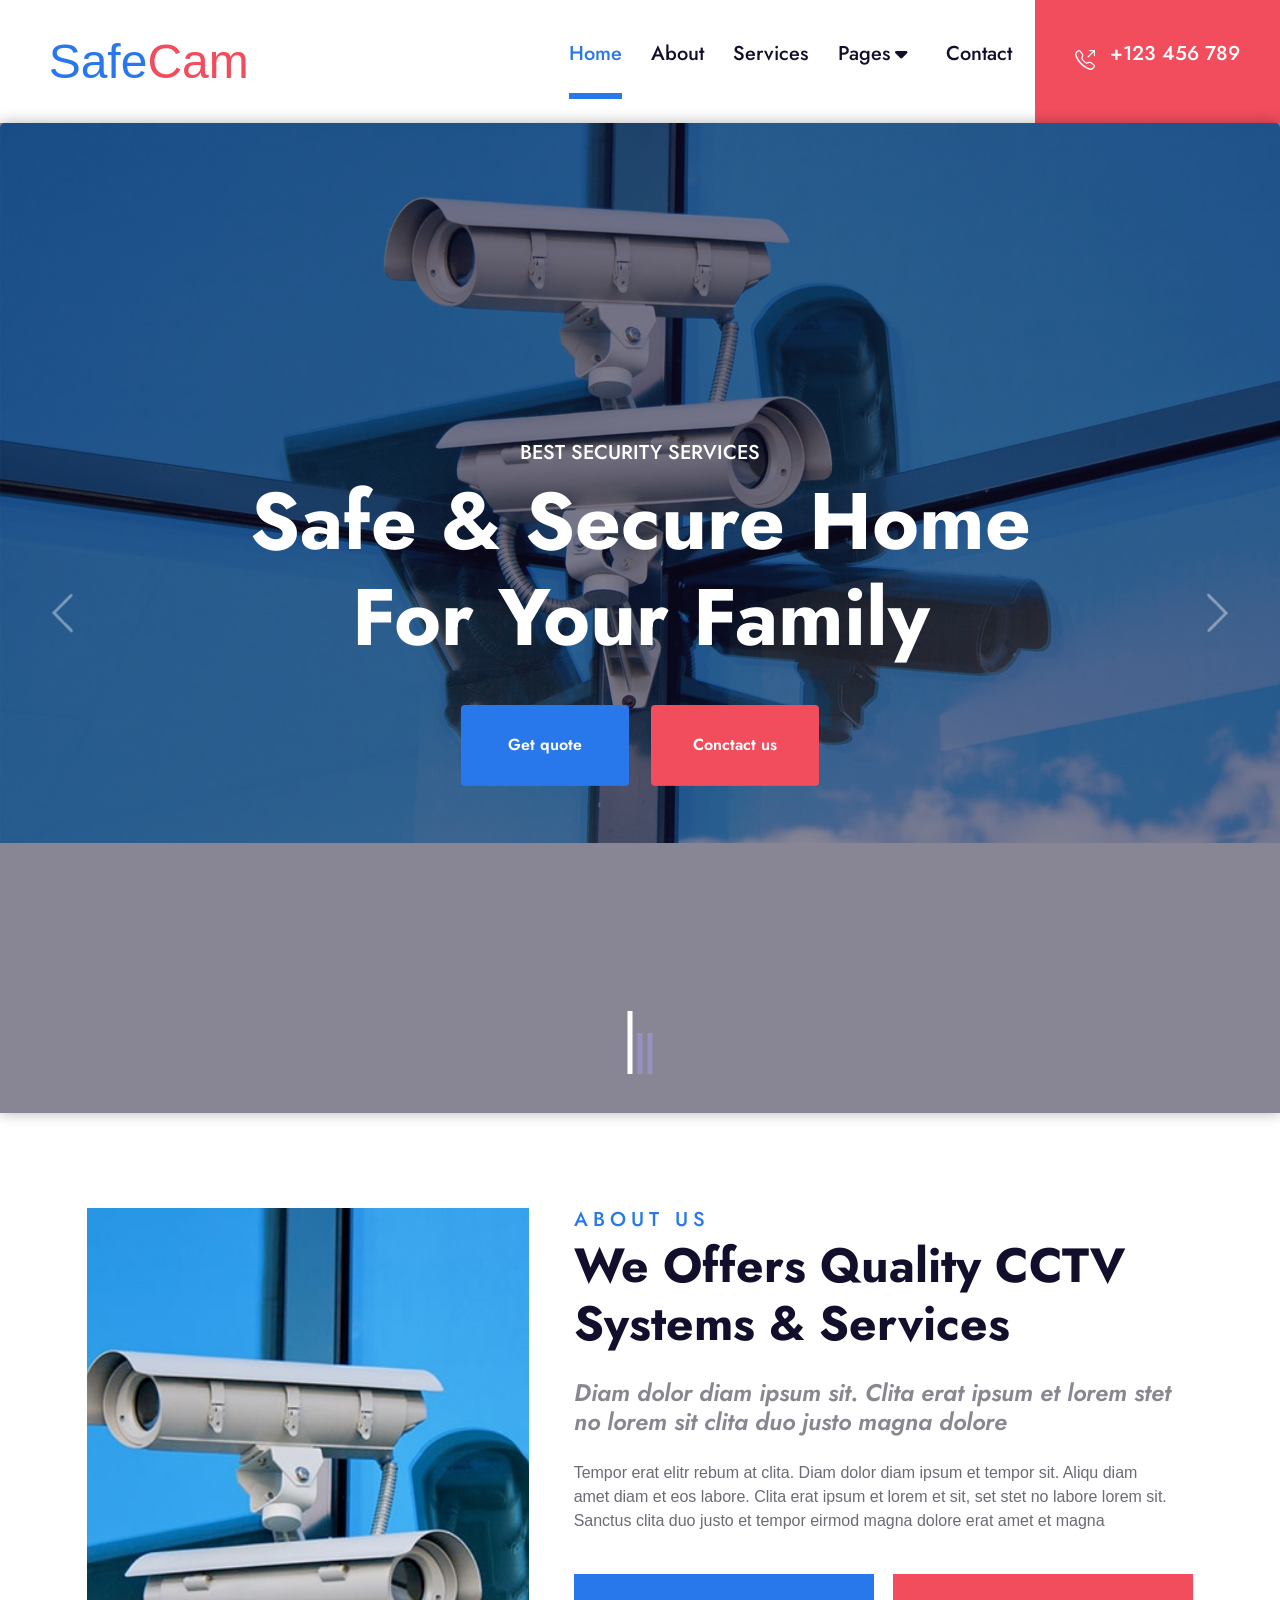
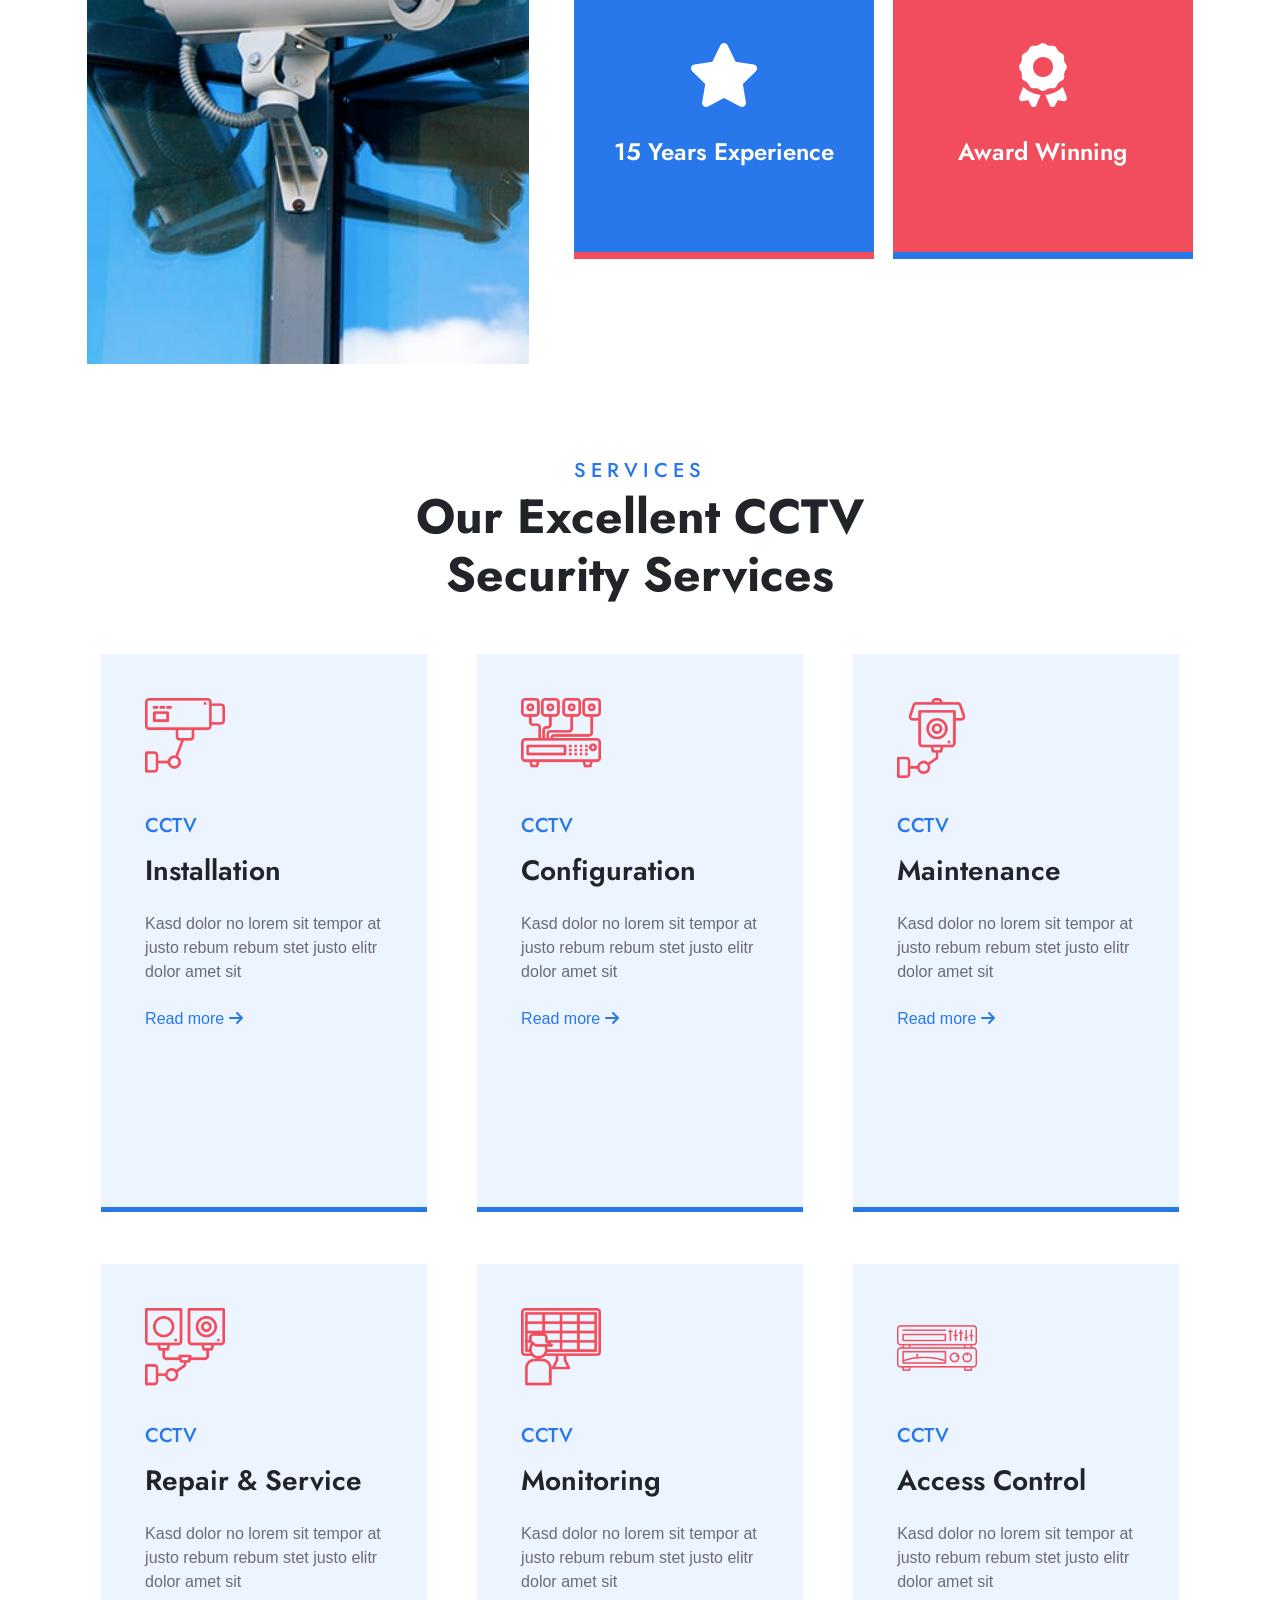
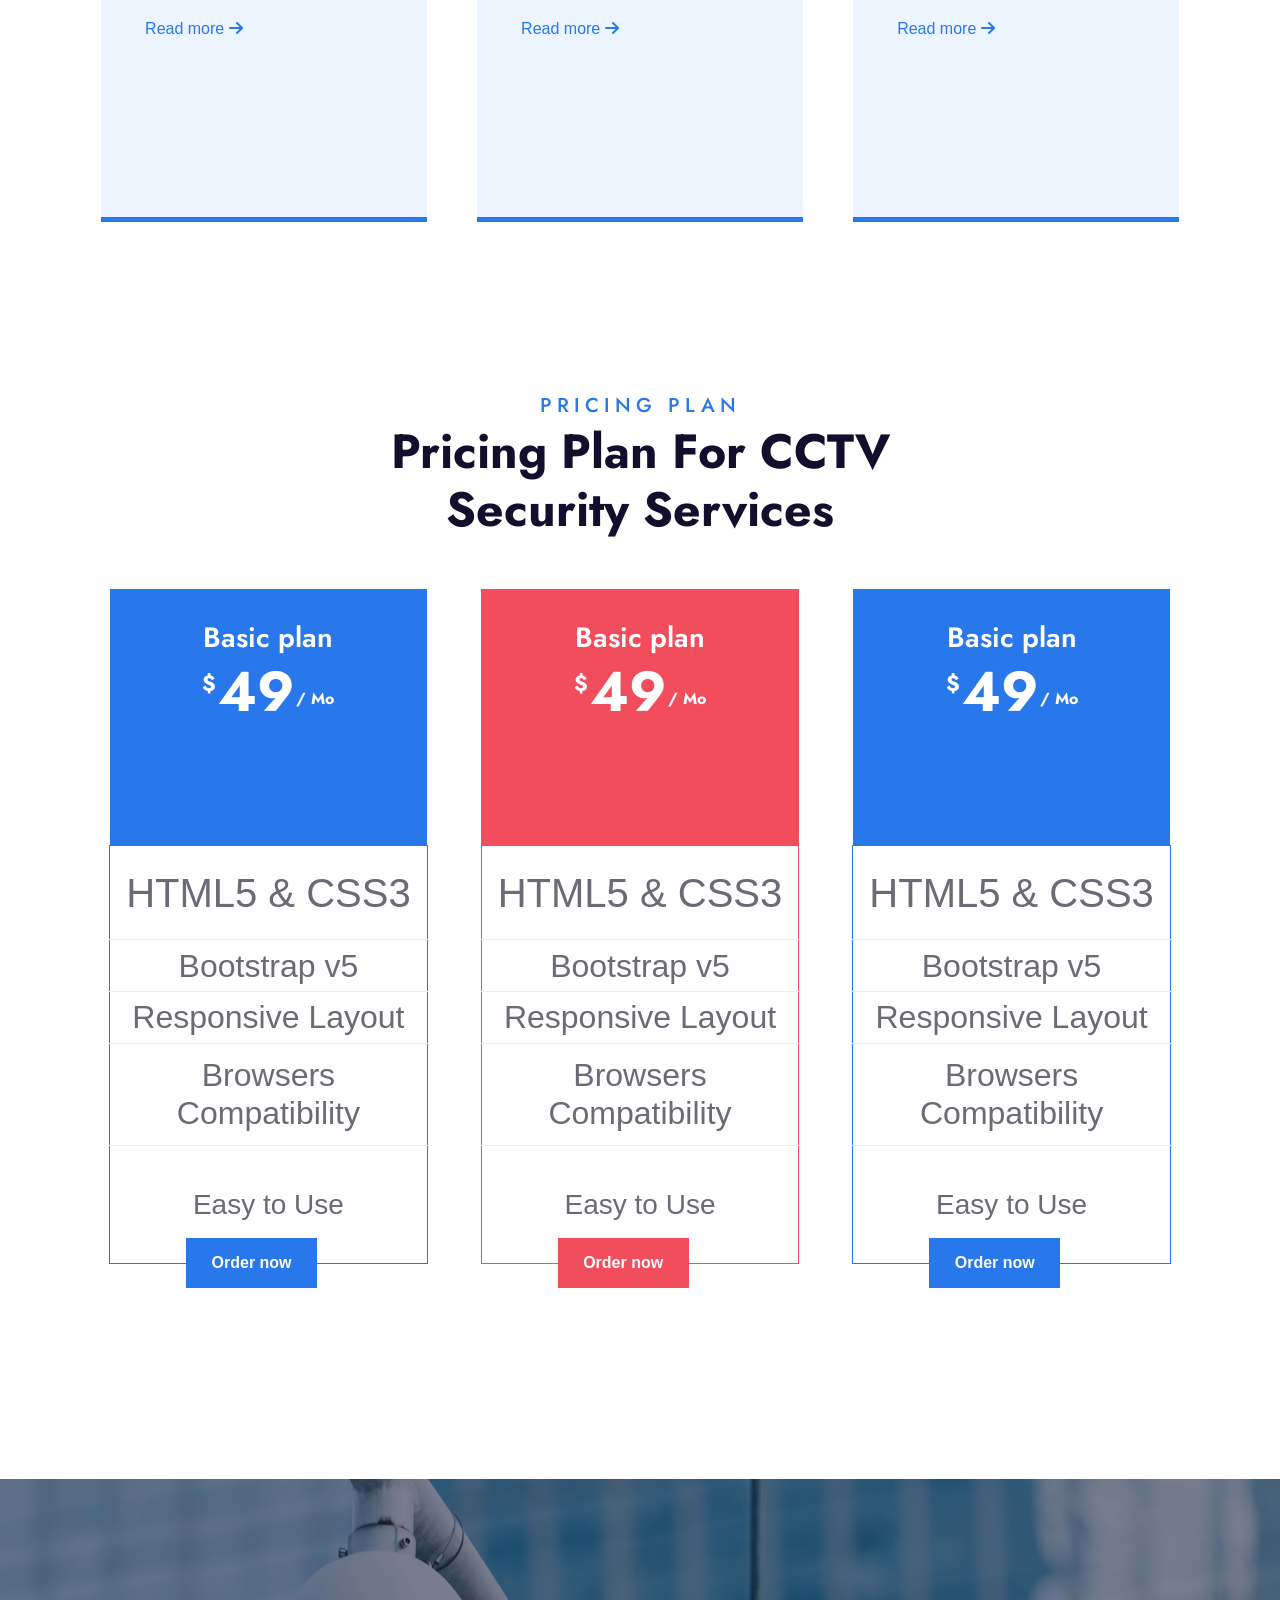
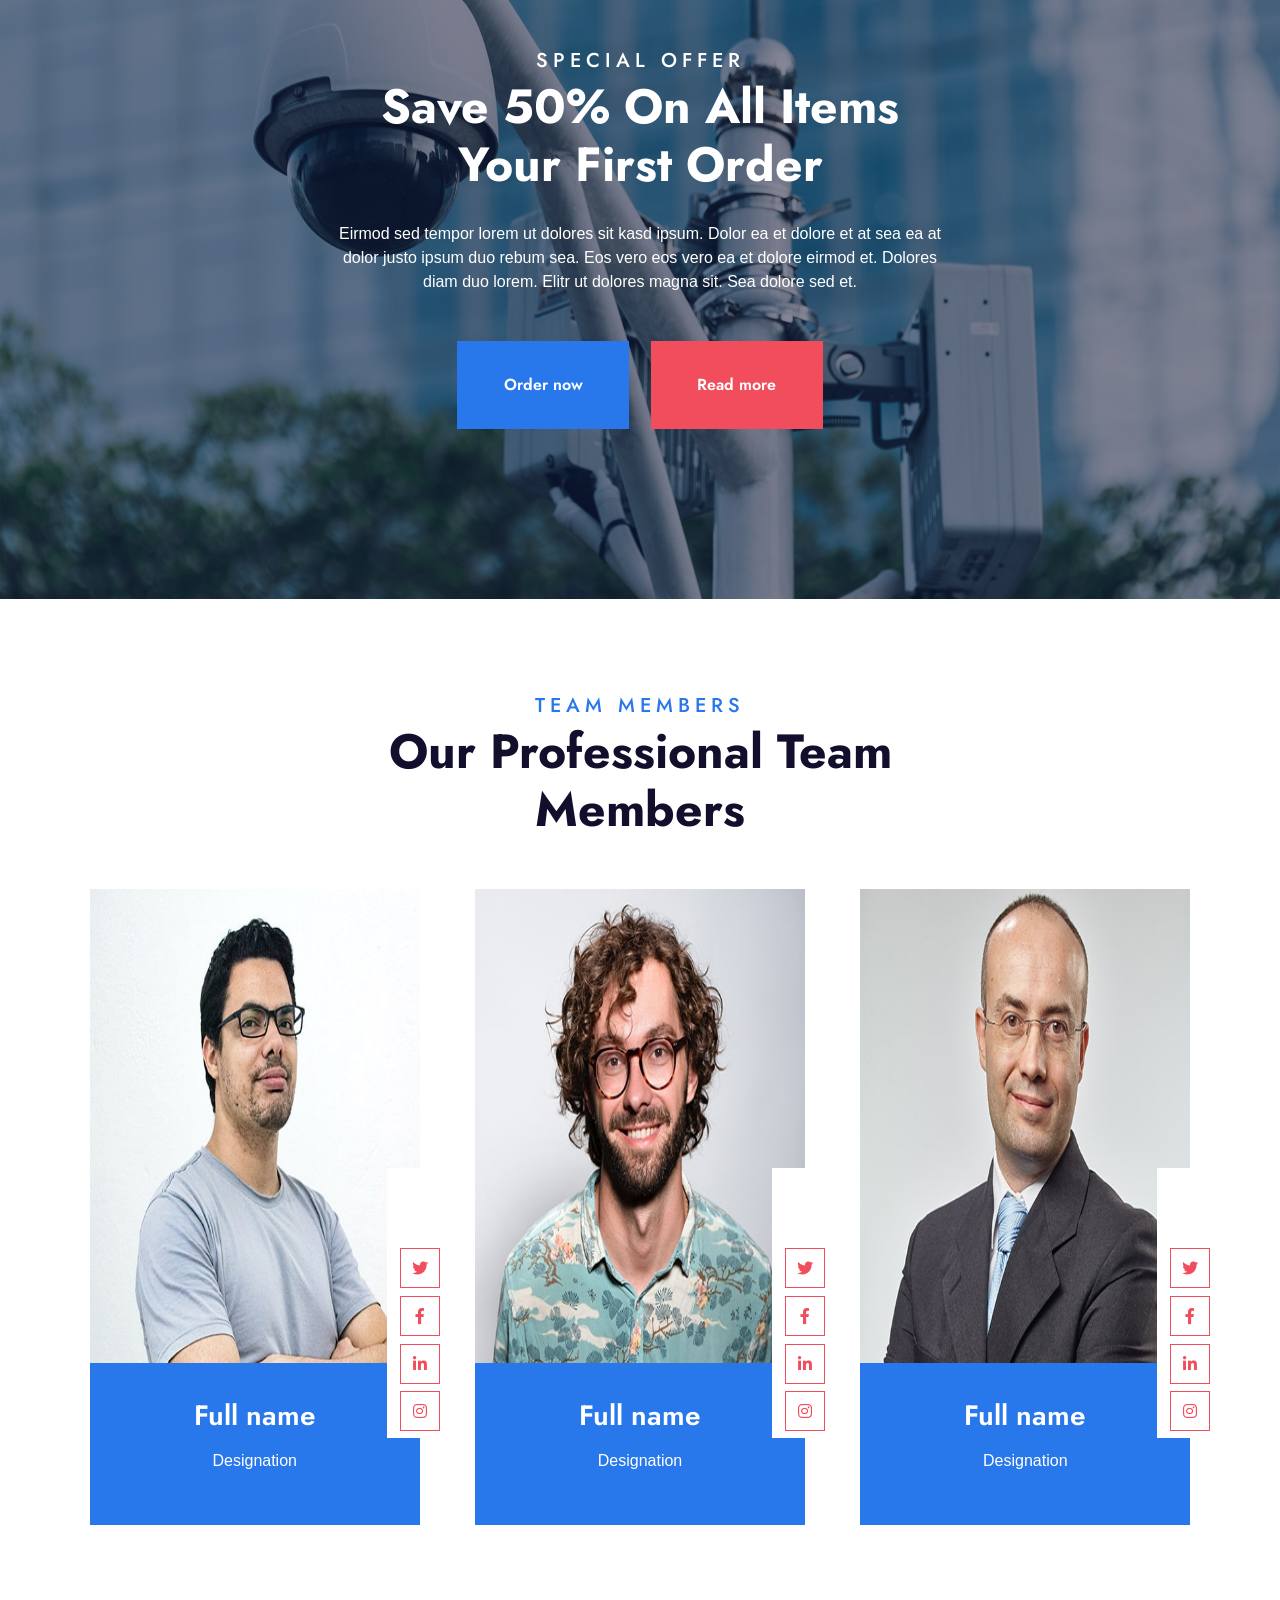
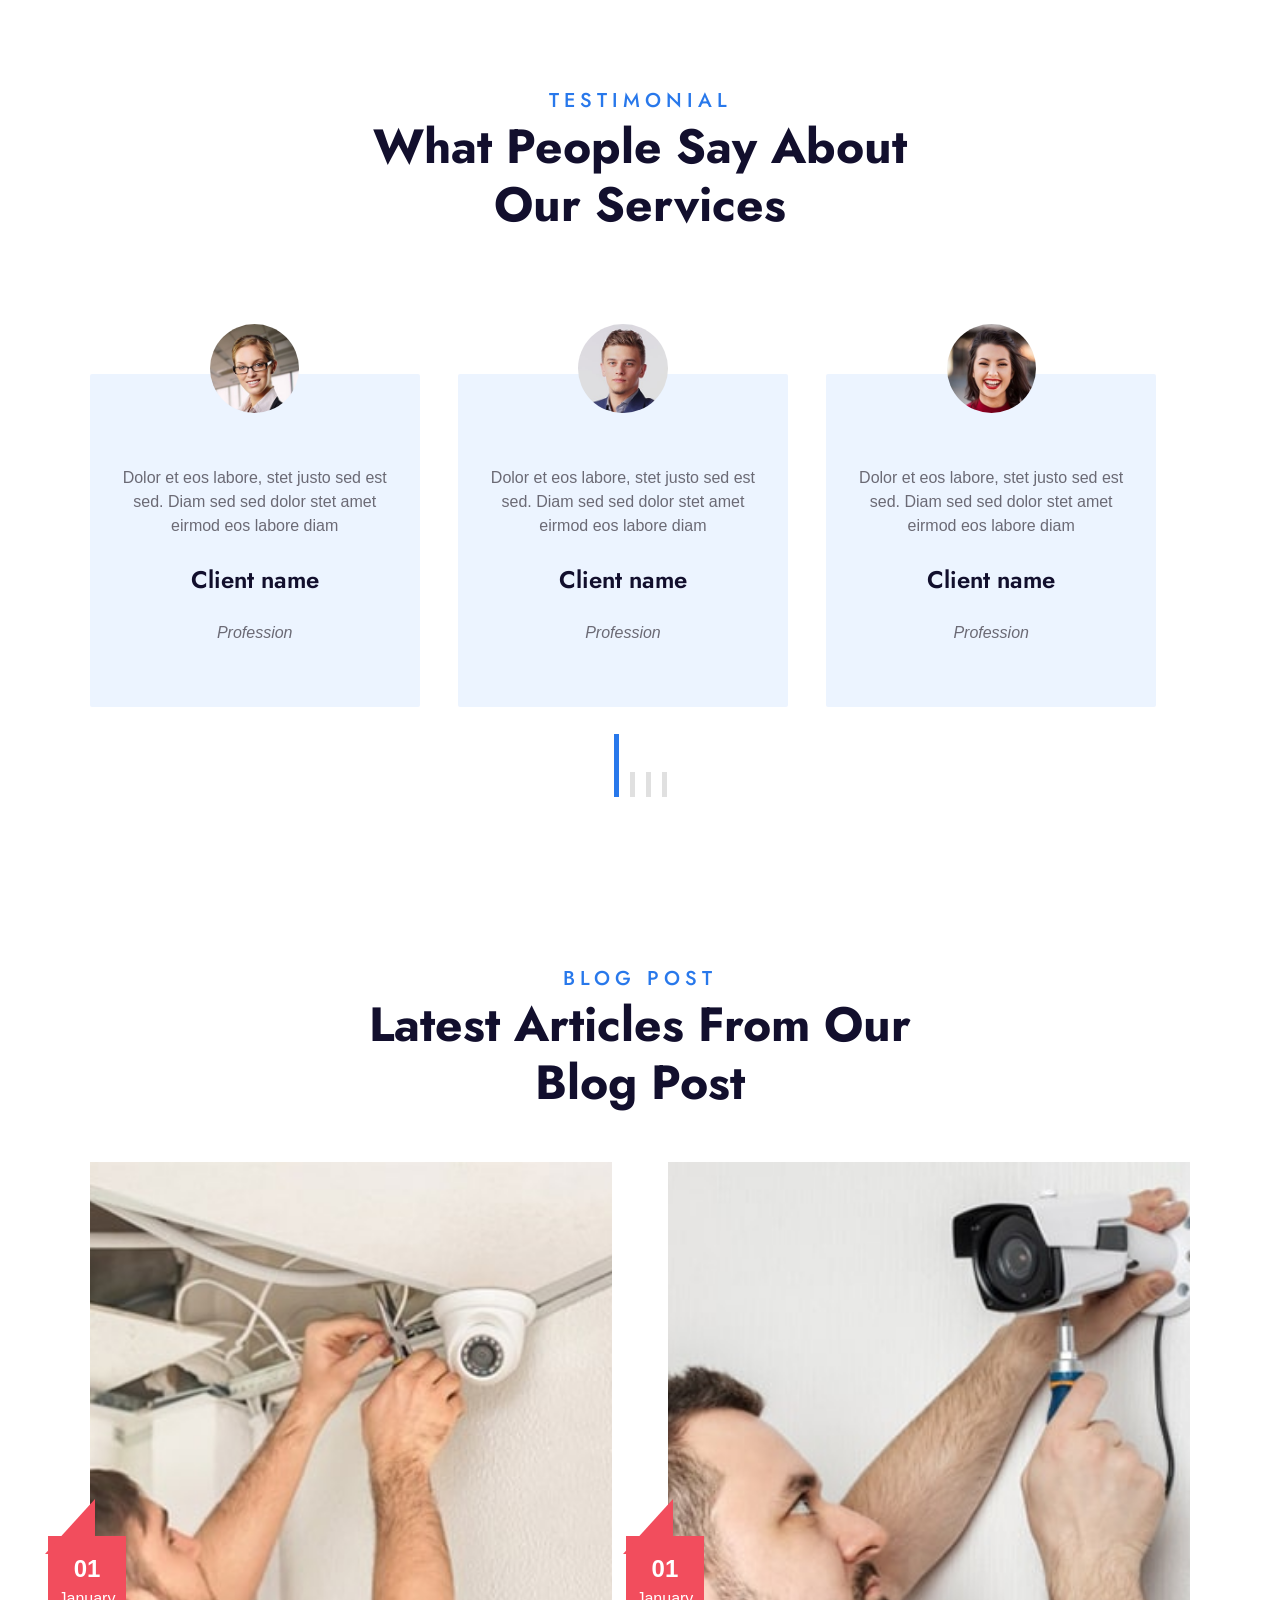
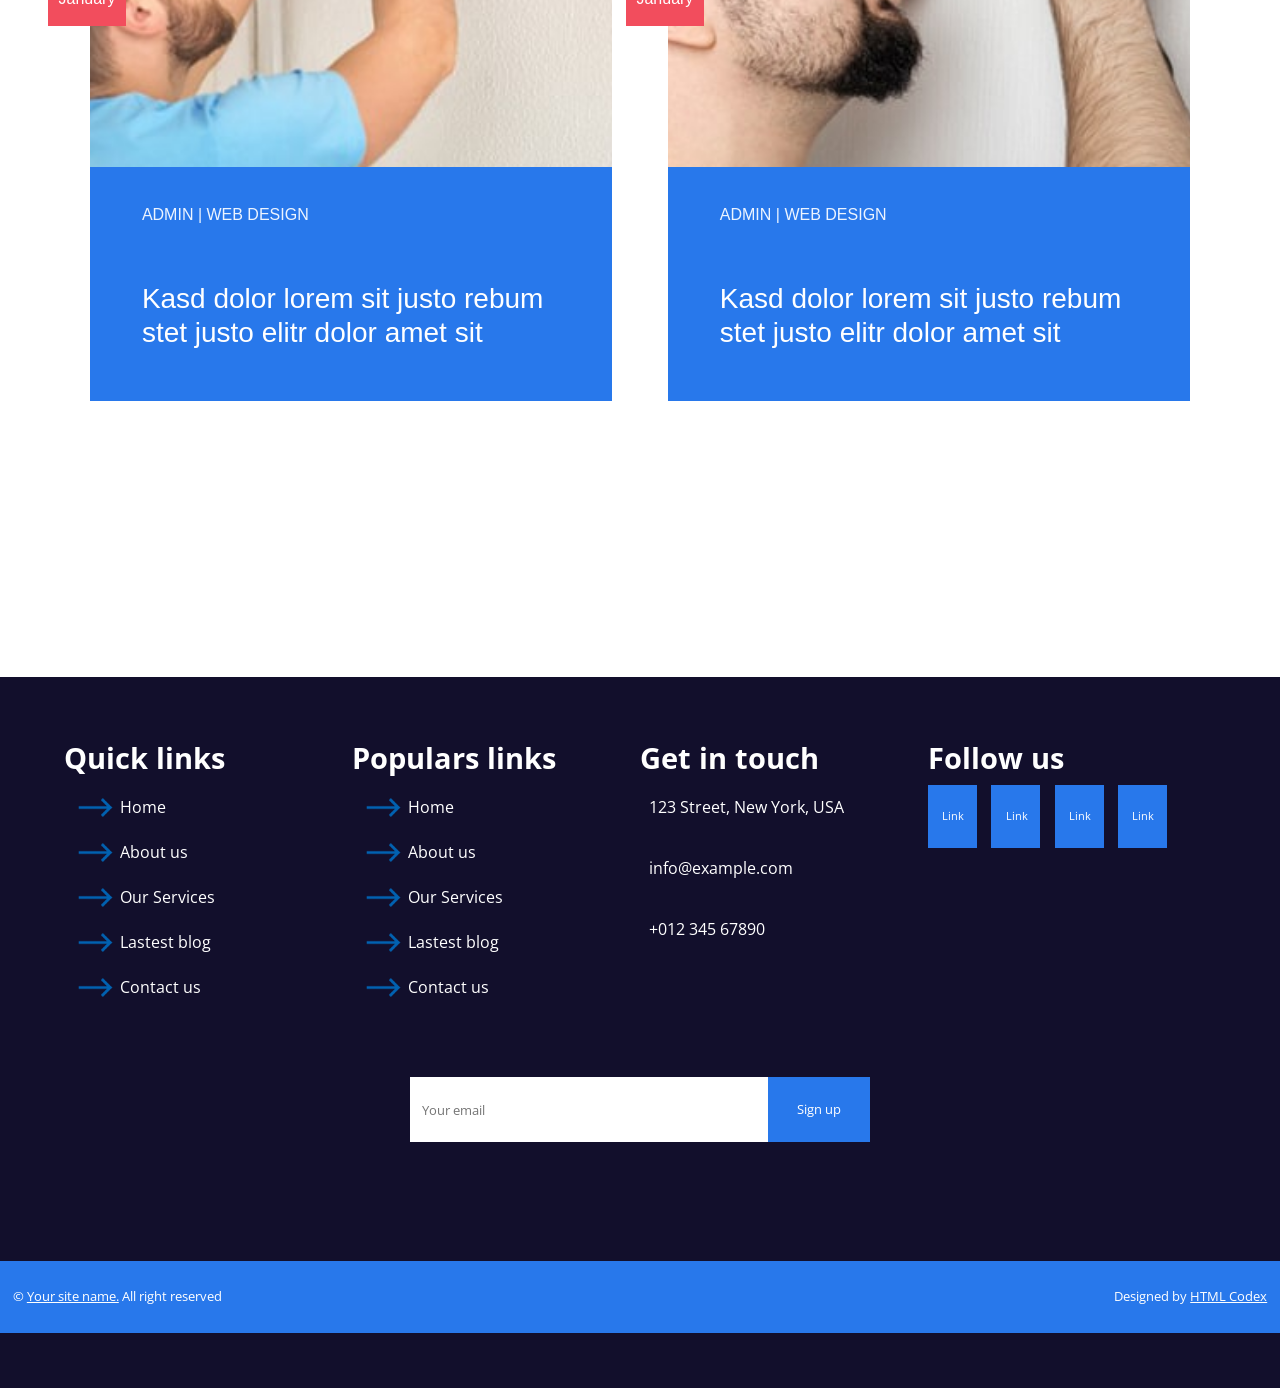
==== commit 3d6cf639: "j'ai fais la responsivité du header de la page contact" ====
--- a/index.html
+++ b/index.html
@@ -2,6 +2,7 @@
 <html lang="en">
   <head>
     <meta charset="UTF-8" />
+    <link href="https://cdn.jsdelivr.net/npm/bootstrap@5.3.3/dist/css/bootstrap.min.css" rel="stylesheet" integrity="sha384-QWTKZyjpPEjISv5WaRU9OFeRpok6YctnYmDr5pNlyT2bRjXh0JMhjY6hW+ALEwIH" crossorigin="anonymous">
     <link rel="stylesheet" href="https://cdnjs.cloudflare.com/ajax/libs/font-awesome/6.0.0-beta3/css/all.min.css">
     <link rel="stylesheet" href="https://cdn.jsdelivr.net/npm/bootstrap-icons/font/bootstrap-icons.css">
     <link rel="stylesheet" href="https://cdn.flaticon.com/icons/flaticon.css">
@@ -529,5 +530,7 @@
             <div>Designed by <a href="index.html">HTML Codex</a></div>
         </div>
     </footer>
+    <script src="https://cdn.jsdelivr.net/npm/bootstrap@5.3.3/dist/js/bootstrap.bundle.min.js" integrity="sha384-YvpcrYf0tY3lHB60NNkmXc5s9fDVZLESaAA55NDzOxhy9GkcIdslK1eN7N6jIeHz" crossorigin="anonymous"></script>
+
   </body>
 </html>
--- a/style.css
+++ b/style.css
@@ -14,9 +14,14 @@
     position: relative;
 }
 
+
+/* Extra small devices (phones, 600px et moins) */
+@media only screen and (max-width:768px){
+
+
 header{
-    /* position: fixed; */
-    display: flex;
+    display: flex;
+    flex-direction: column;
     height: 13.7vh;
     width: 100%;
     box-shadow: 0 0 12px rgba(0, 0, 0, 0.3);
@@ -26,6 +31,29 @@
     transition: all 0.2s ease ;
     font-family: "Jost",sans-serif;
 }
+
+}
+
+/* Medium devices (landscape tablets, 768px et plus) */
+@media only screen and (min-width:768px){
+
+header{
+    display: flex;
+    height: 13.7vh;
+    width: 100%;
+    box-shadow: 0 0 12px rgba(0, 0, 0, 0.3);
+    background-color: white;
+    z-index: 8;
+    gap: 22.5%;
+    transition: all 0.2s ease ;
+    font-family: "Jost",sans-serif;
+}
+
+}
+
+
+
+
 
 header .smallheight{
     height: 10vh;
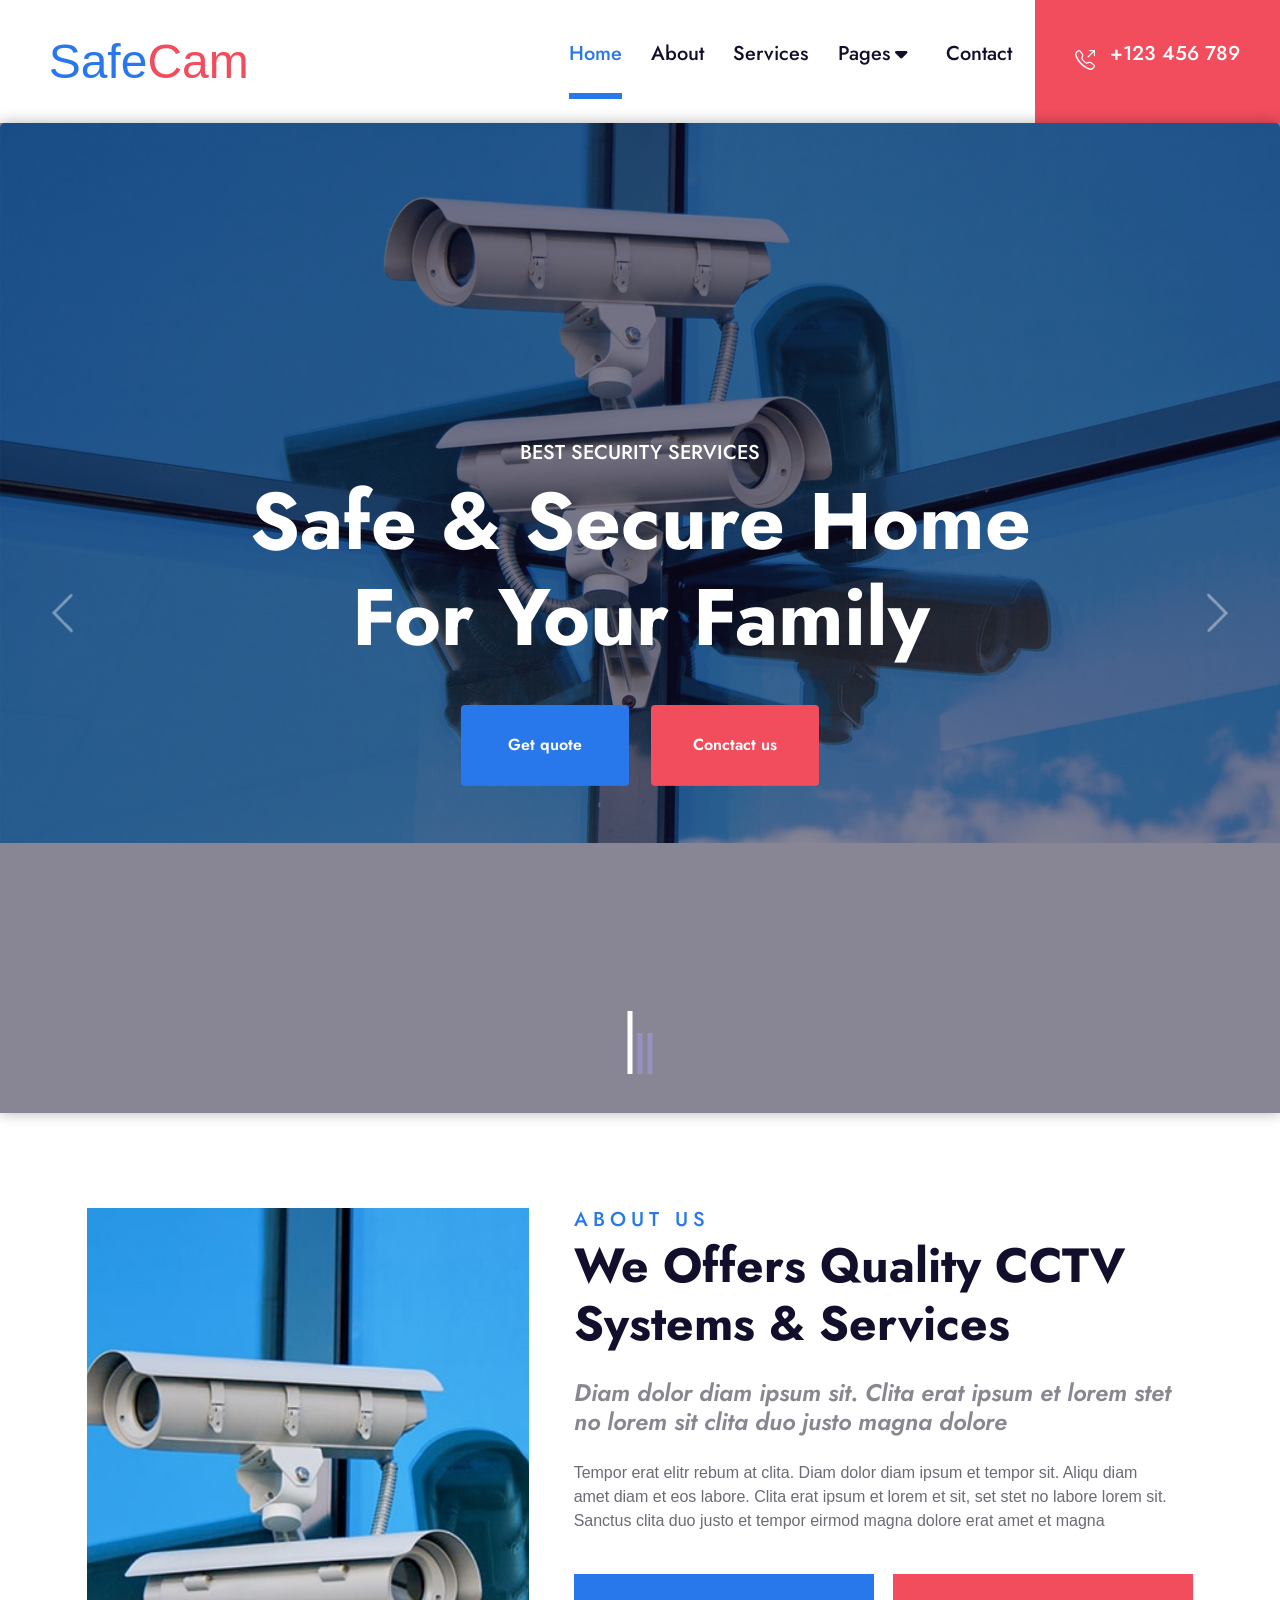
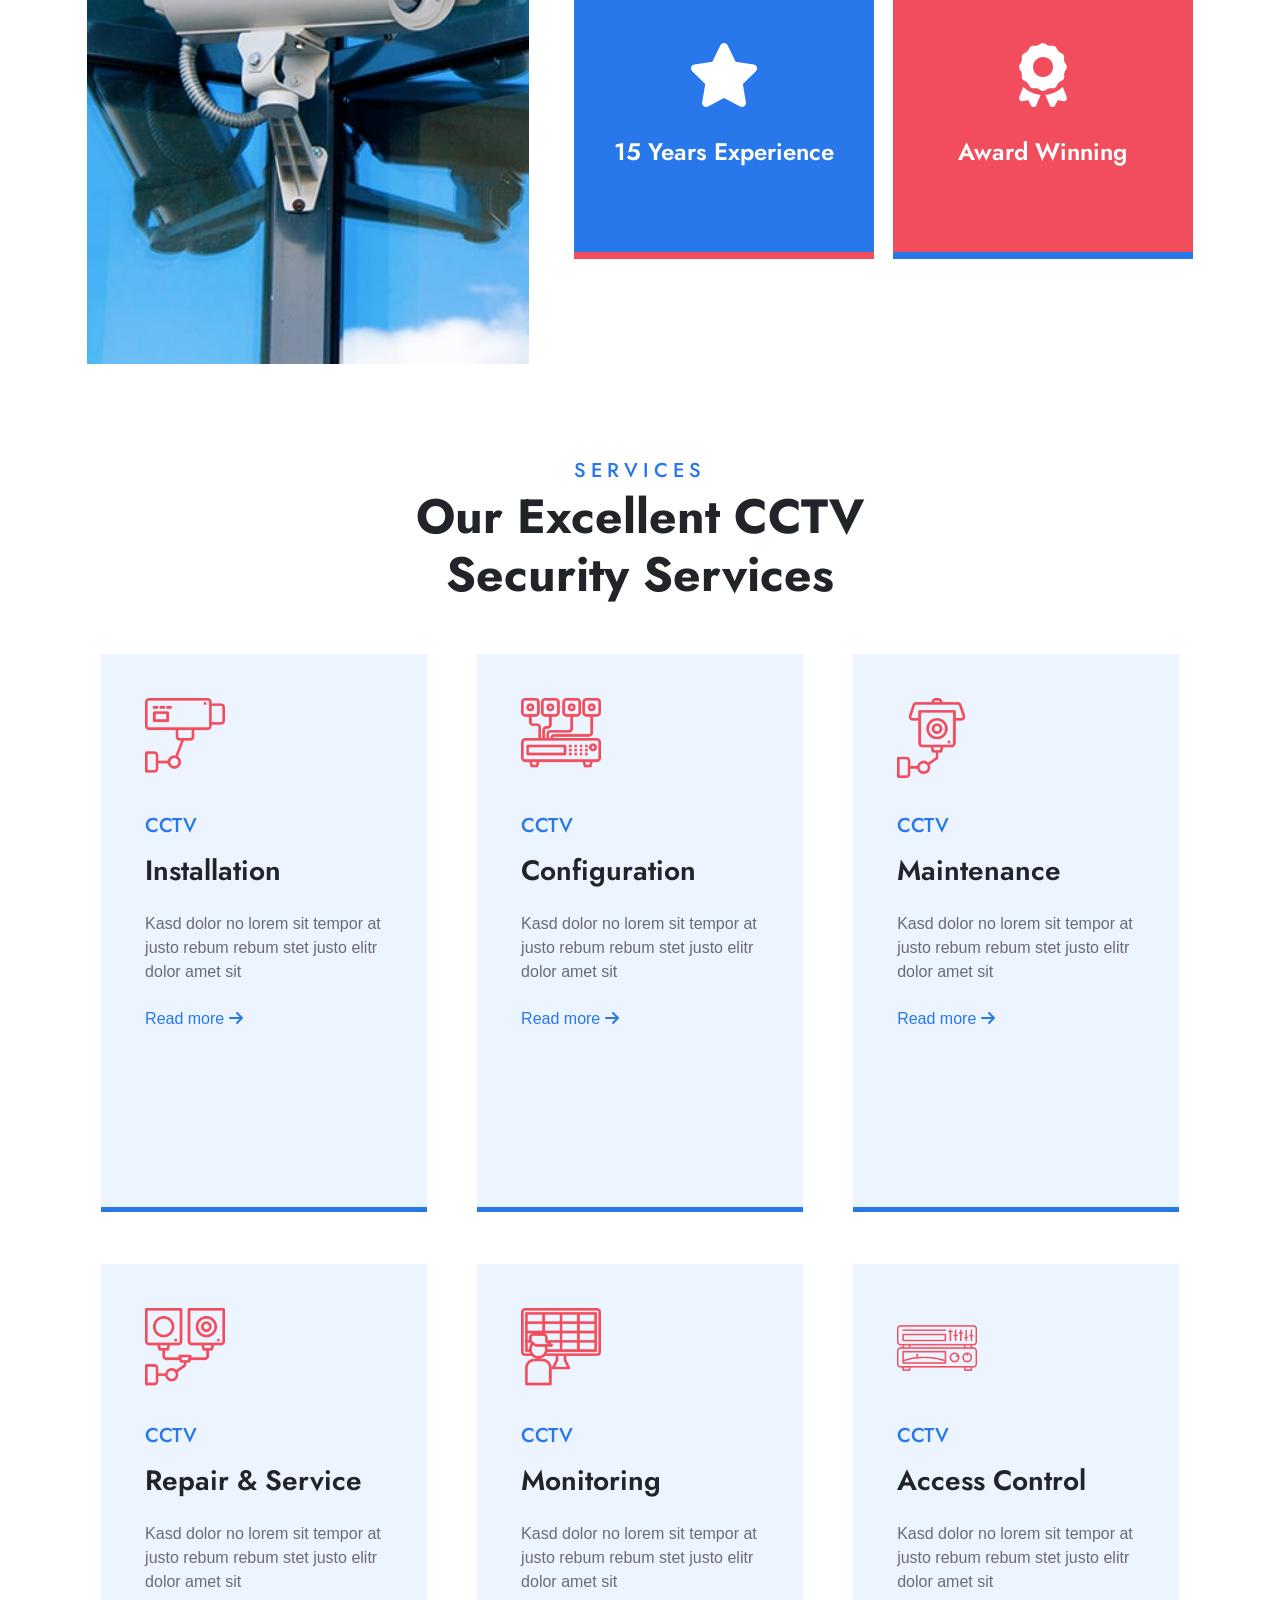
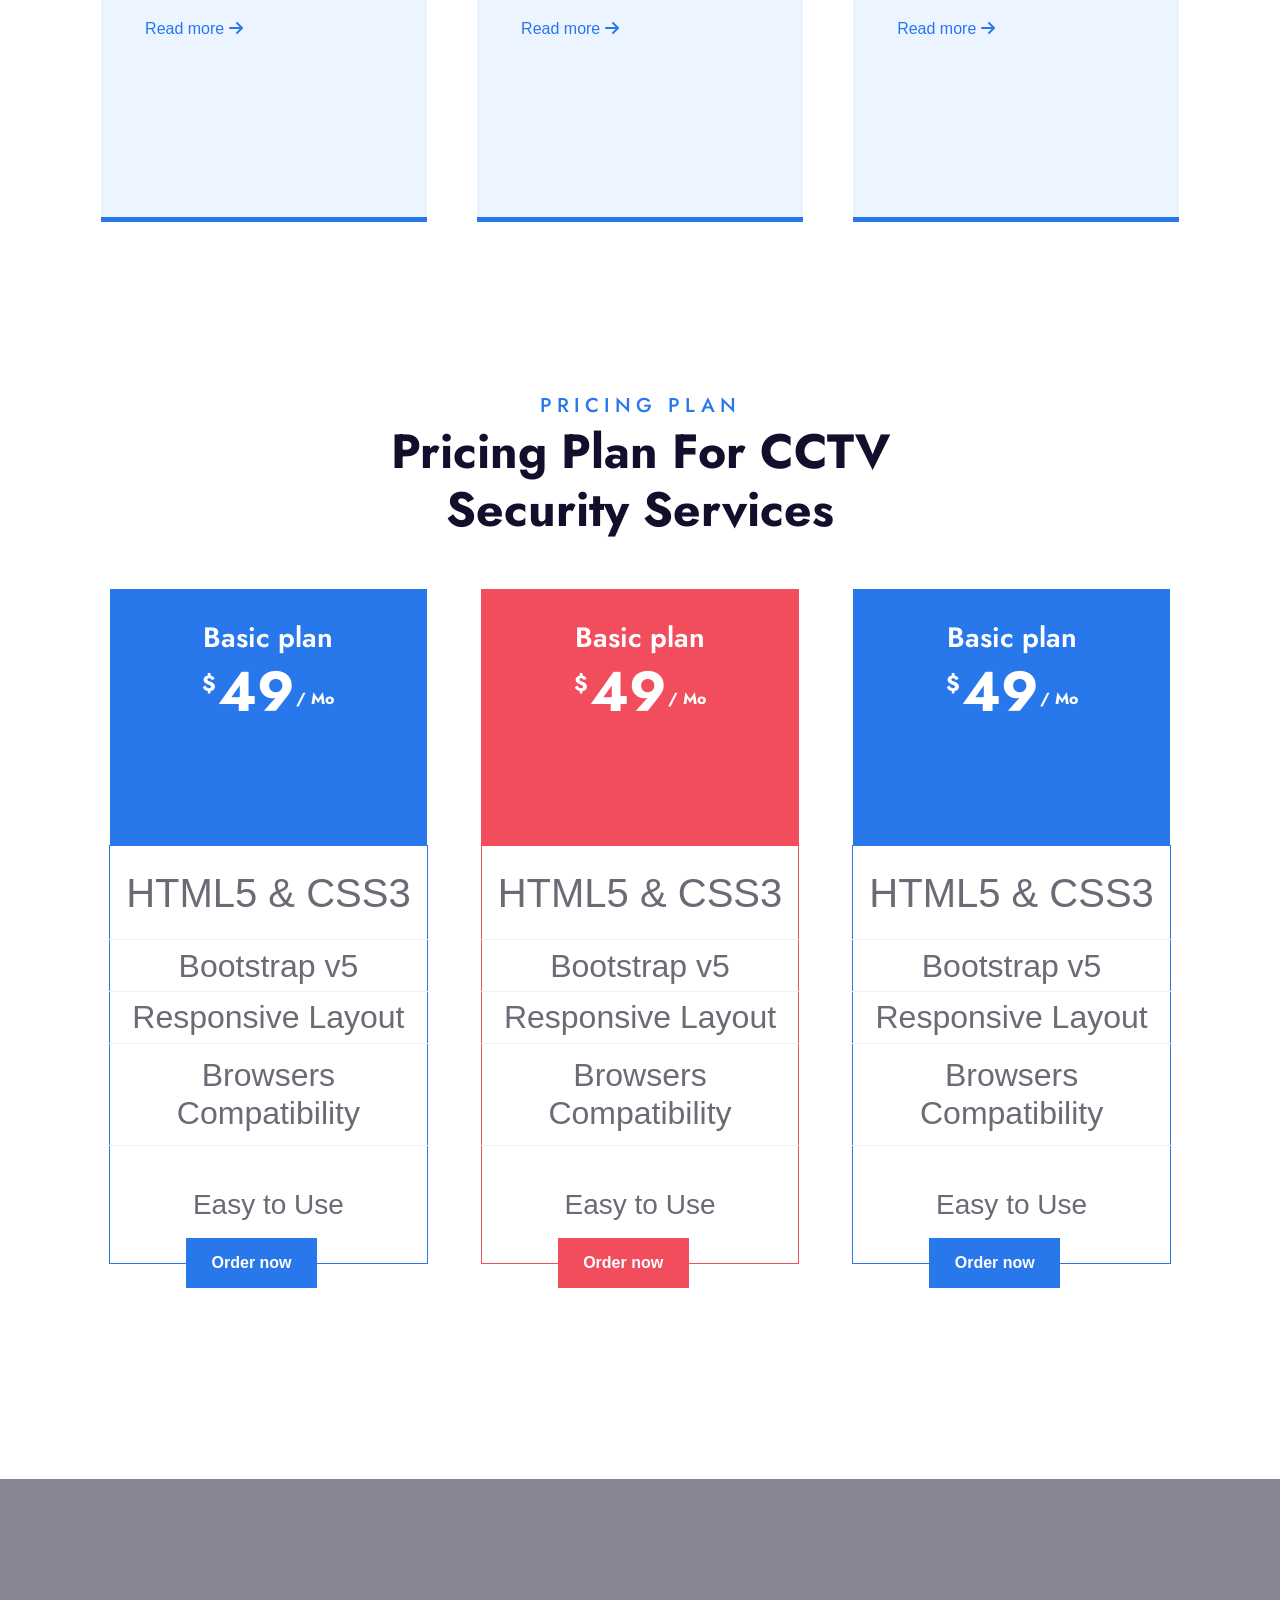
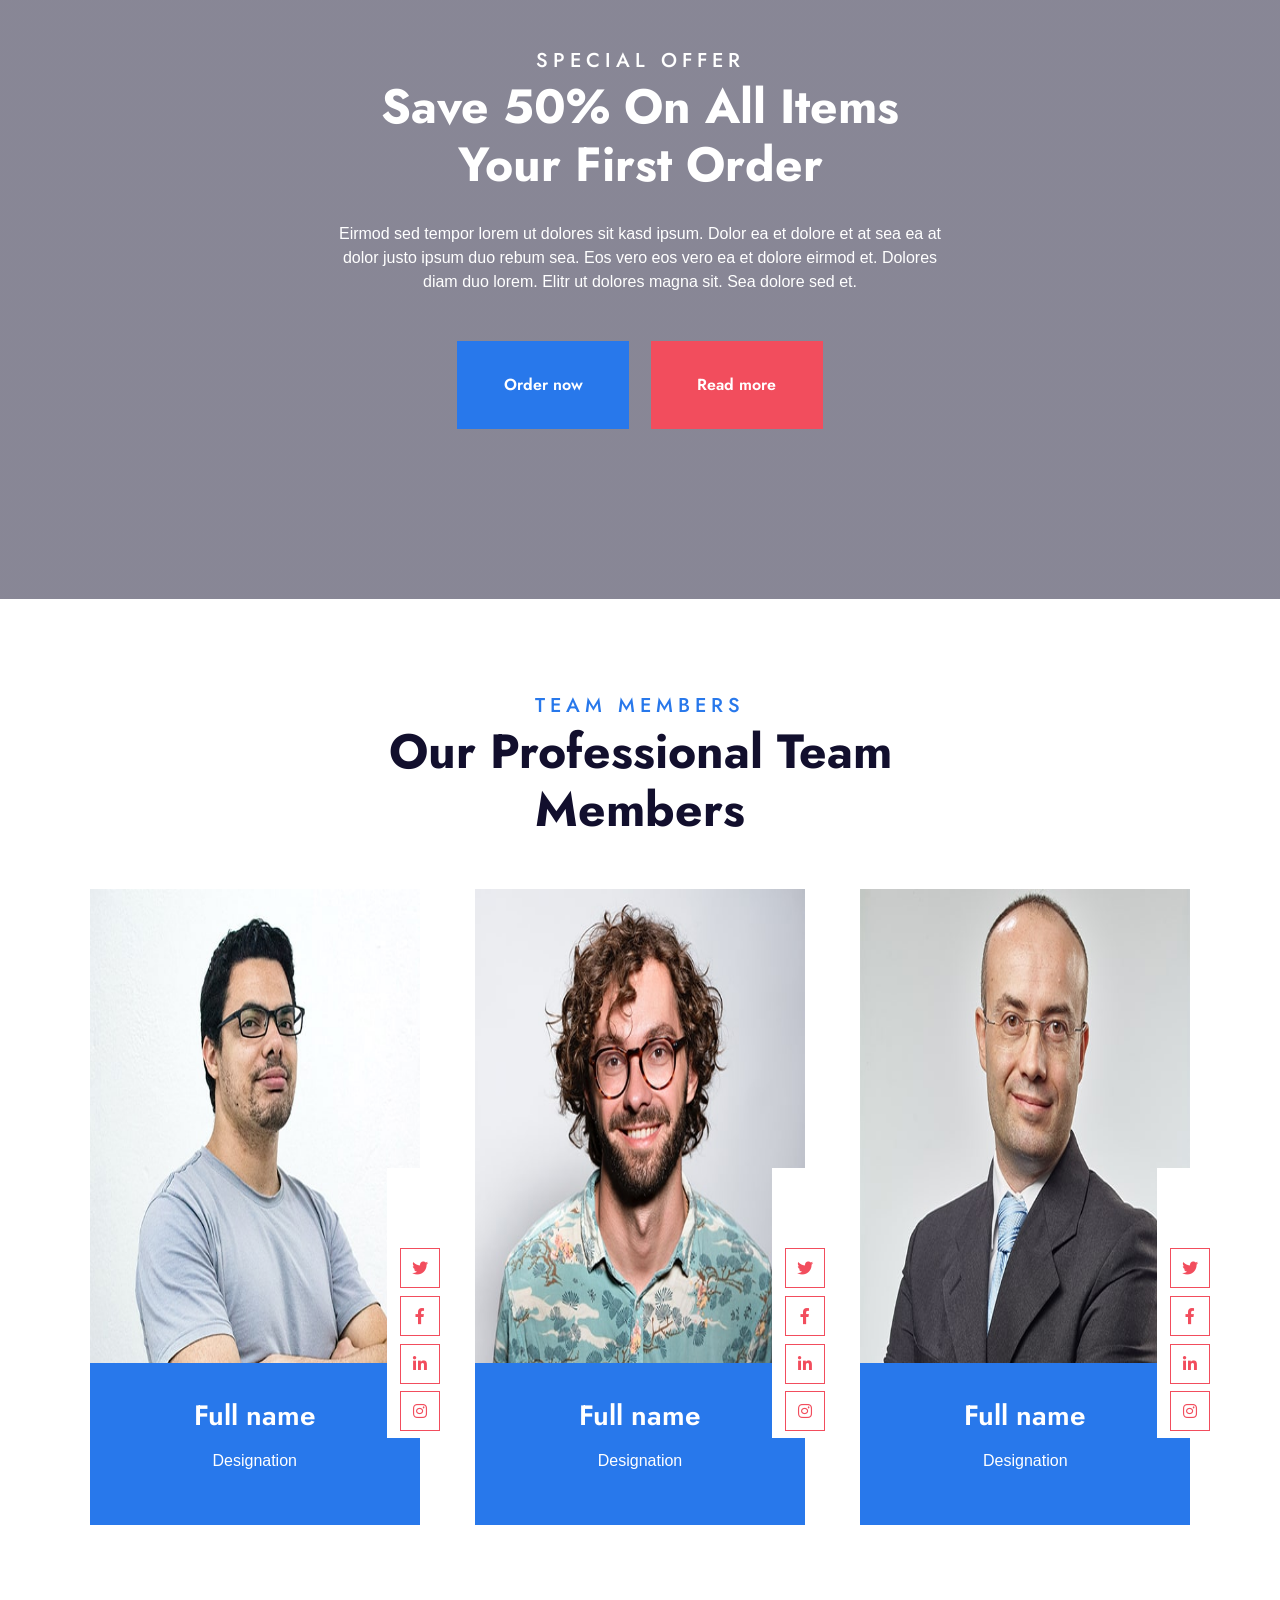
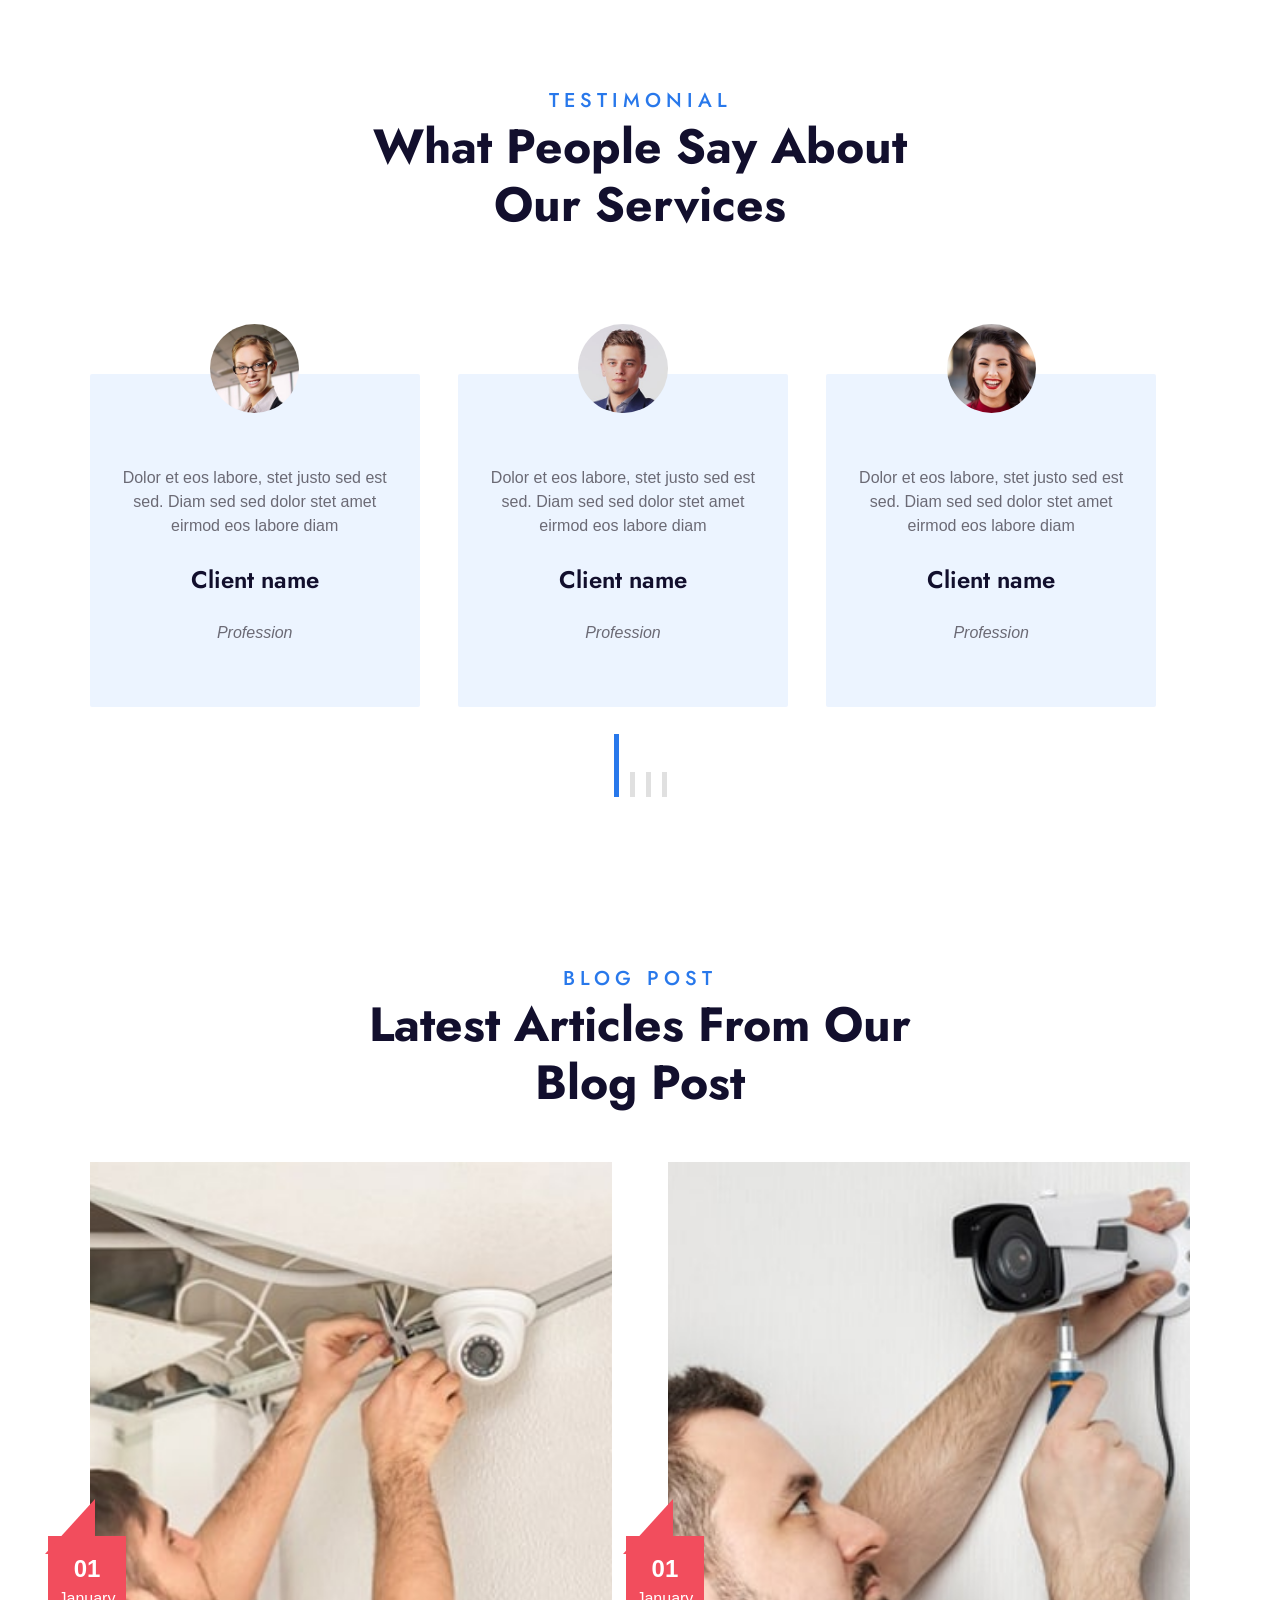
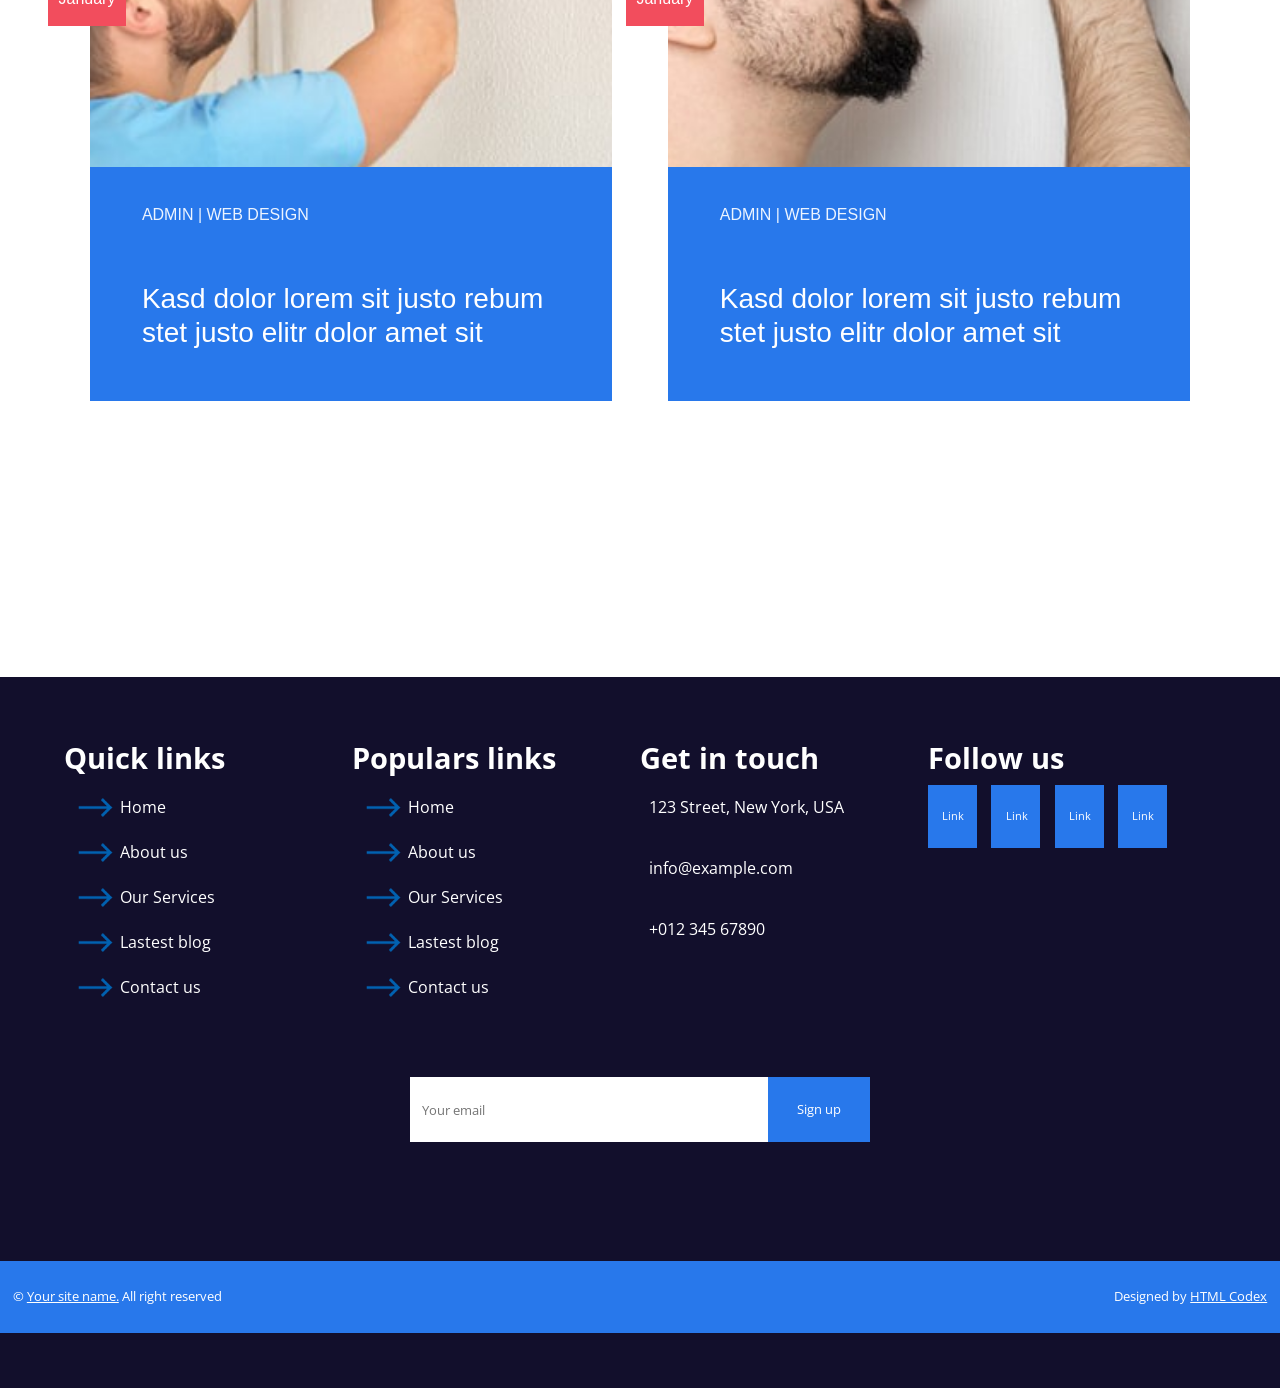
==== commit 410edd8c: "b" ====
--- a/index.html
+++ b/index.html
@@ -7,8 +7,8 @@
     <link rel="stylesheet" href="https://cdn.jsdelivr.net/npm/bootstrap-icons/font/bootstrap-icons.css">
     <link rel="stylesheet" href="https://cdn.flaticon.com/icons/flaticon.css">
     <meta name="viewport" content="width=device-width, initial-scale=1.0" />
-    <link rel="stylesheet" href="style.css">
-    <script src="script.js" defer ></script>
+    <link rel="stylesheet" href="../css/style.css">
+    <script src="../js/script.js" defer ></script>
     <title>SafeCam | Acceuil</title>
   </head>
   <body>
--- a/css/style.css
+++ b/css/style.css
@@ -0,0 +1,1312 @@
+@import url('https://fonts.googleapis.com/css2?family=Montserrat:ital,wght@0,100..900;1,100..900&family=Poppins:ital,wght@0,100;0,200;0,300;0,400;0,500;0,600;0,700;0,800;0,900;1,100;1,200;1,300;1,400;1,500;1,600;1,700;1,800;1,900&display=swap');
+@import url('https://fonts.googleapis.com/css2?family=Jost:ital,wght@0,100..900;1,100..900&family=Open+Sans:ital,wght@0,300..800;1,300..800&display=swap');
+
+
+
+*{
+    margin: 0;
+    padding: 0;
+    box-sizing: border-box;
+}
+
+body{
+    font-family: "Open Sans", sans-serif;
+    position: relative;
+}
+
+
+/* Extra small devices (phones, 600px et moins) */
+@media only screen and (max-width:768px){
+
+
+header{
+    display: flex;
+    flex-direction: column;
+    height: 13.7vh;
+    width: 100%;
+    box-shadow: 0 0 12px rgba(0, 0, 0, 0.3);
+    background-color: white;
+    z-index: 8;
+    gap: 22.5%;
+    transition: all 0.2s ease ;
+    font-family: "Jost",sans-serif;
+}
+
+}
+
+/* Medium devices (landscape tablets, 768px et plus) */
+@media only screen and (min-width:768px){
+
+header{
+    display: flex;
+    height: 13.7vh;
+    width: 100%;
+    box-shadow: 0 0 12px rgba(0, 0, 0, 0.3);
+    background-color: white;
+    z-index: 8;
+    gap: 22.5%;
+    transition: all 0.2s ease ;
+    font-family: "Jost",sans-serif;
+}
+
+}
+
+
+
+
+
+header .smallheight{
+    height: 10vh;
+}
+
+header h1{
+    height: 100%;
+    font-family: "Josp", sans-serif;
+    font-size: 48px;
+    margin-left: 3.8%;
+    line-height: 58px;
+    display: flex;
+    align-items:center;
+}
+
+.rouge{
+    color: #f14d5d;
+}
+
+.bleu{
+    color: #2878eb;
+}
+
+
+header nav{
+  width: 59%; 
+  display: flex;
+  font-size: 20px;
+  line-height: 30px;
+  font-weight: 500;
+  gap: 7%;
+}
+
+nav #call{
+    text-decoration: none;
+    width:33% ;
+    display: flex;
+    gap: 3%;
+    align-items: center;
+    justify-content: center;
+    padding: 1%;
+    background-color: #f14d5d;
+    color: white;
+}
+
+nav a i{
+    color: white;
+}
+
+nav ul{
+    width: 60%;
+    display: flex;
+    align-items: center;
+    gap: 7%;
+}
+
+header ul li a.pages{
+    display: flex;
+    justify-content: center;
+    align-items: center;
+    width: 80px;
+    /* border: #120f2c solid 1px; */
+    gap: 5px;
+}
+
+
+
+header ul li a.pages i{
+    width: 20px;
+    height: 20px;
+    color: #120f2c;
+}
+
+header ul li a.pages:hover i{
+    color: #2878eb;
+}
+
+
+
+header ul li{
+   list-style: none;
+   cursor: pointer; 
+   position: relative;
+   height: 100%;
+   display: flex;
+   justify-content: center;
+   align-items: center;
+   /* border: #120f2c solid 1px; */
+}
+
+header ul li a {
+    text-decoration: none;
+    position: relative; 
+    display: block;
+    transition: all 1s ease 0.1ms;
+    color: #120f2c;
+}
+
+header ul li a::before,header ul li a::after{
+    position: absolute;
+    content: " ";
+    background-color: #2878eb;
+    height: 20%;
+    width: 0px;
+    top: 180%;
+    transition:all 0.5s ease;
+}
+
+header ul li a::before,header ul li a:hover::before{
+    right: 50%;
+}
+
+header ul li a::after,header ul li a:hover::after{
+    left: 50%;
+}
+
+header ul li .active::before,header ul li .active::after,
+header ul li a:hover::before, header ul li a:hover::after { 
+    position: absolute;
+    content: " ";
+    background-color: #2878eb;
+    height: 20%;
+    width: 50%;
+    margin-bottom: 0px;
+}
+
+header ul li .active, header ul li a:hover{
+    color: #2878eb; 
+} 
+
+
+.pagesliens .activate{
+    background-color: #2878eb;
+    color: white;
+
+}
+
+header + div.pagesliens{
+    border-radius: 2px;
+    position: absolute;
+    z-index: 15;
+    display: flex;
+    flex-direction: column;
+    justify-items: center;
+    width: 13%;
+    height: 28vh;
+    background-color: white;
+    right: 26%;
+    border: #120f2c solid 1px;
+    visibility: hidden;
+}
+
+header + div a{
+    /* padding-left: 10%; */
+    padding: 3%;
+    width: 100%;
+    height: 5.2vh;
+    color: #1e2125;
+    text-decoration: none;
+    /* border: #120f2c solid 1px; */
+
+}
+
+header + div a:hover{
+    background-color: #e9ecef;
+
+}
+
+
+header ul li a.pages{
+    display: flex;
+    justify-content: center;
+    align-items: center;
+    width: 80px;
+    /* border: #120f2c solid 1px; */
+    gap: 5px;
+}
+
+
+
+header ul li a.pages i{
+    width: 20px;
+    height: 20px;
+    color: #120f2c;
+}
+
+header ul li a.pages:hover i{
+    color: #2878eb;
+}
+
+
+
+
+
+main{
+    display: flex;
+    flex-direction: column;
+    gap: 95px;
+    font-family: "Josp", sans-serif;
+
+}
+
+
+main .debut{
+    background-image: linear-gradient( rgba(18, 15, 45, .5), rgba(18, 15, 45, .5)),url("images/carousel-1.jpg");
+    background-size: cover ;
+    background-repeat: no-repeat;
+    width: 100%;
+    height: 50vh;
+    display: flex;
+    flex-direction: column;
+    justify-content: center;
+    align-items: center;
+    font-family: "Josp", sans-serif;
+
+}
+
+.debut  p:first-child{
+    font-weight: 700;
+    font-size: 80px;
+    line-height: 96px;
+    animation: apparution 2s ease forwards;
+}
+
+.debut p:last-child{
+    font-weight: 500;
+    font-size: 24px;
+    line-height: 29px;
+}
+
+@keyframes apparution {
+    from{
+        transform: scale(0.01);
+    }
+    to{
+        transform: scale(1);
+    }
+}
+
+
+#carrousel{
+    position: relative;
+    width: 100%;
+    height: 110vh;
+    box-shadow: 0 0 14px rgba(0, 0, 0, 0.3);
+    overflow: hidden;
+    /* background: rgba(18, 15, 45, .5); */
+}
+
+
+.tourne{
+    transform: rotate(180deg);
+}
+
+#carrousel img.next, #carrousel img.prev{
+    position: absolute;
+    width: 3rem;
+    height: 3rem;
+    top: 47%;
+    transition: 0.5s;
+    user-select: none;
+    cursor: pointer;
+    z-index: 7;
+    opacity: 0.4;
+
+}
+
+#carrousel img.next{
+    right: 3%;
+}
+
+#carrousel img.prev{
+    left: 3%;
+}
+
+
+#carrousel img.next:hover, #carrousel img.prev:hover{
+    opacity: 1;
+}
+
+#container{
+    display: flex; 
+    height: 100%;
+
+}
+
+#container .slideBloc{
+    min-width: 100%;
+}
+
+#container .slideBloc .backcolor{
+    position: absolute;
+    min-width: 100%;
+    height: 100%;
+    background: rgba(18, 15, 45, .5);
+    z-index: 2;
+}
+
+#carrousel #container .slide{
+    min-width: 100%;
+}
+
+#carrousel #container .slide img{
+    width: 100%;
+    height: 100%;
+    border-radius: 5px 5px 0px 0px;
+    object-fit: cover;
+}
+
+#container .items{
+    position: absolute;
+    /* border: red solid 1px; */
+    width: 100%;
+    display: flex;
+    flex-direction: column;
+    align-items: center;
+    justify-content:center;
+    color: white;
+    text-align: center;
+    font-family: "Jost",sans-serif;
+    z-index: 6;
+    top: 50%;
+    transform: translateY(-50%);
+    
+}
+
+ @keyframes tomberOsciller {
+    0% {
+        transform: translateY(-500px);
+    }
+    50% {
+        transform: translateY(0);
+    }
+    70% {
+        transform: translateY(-20px);
+    }
+    80% {
+        transform: translateY(0);
+    }
+    90% {
+        transform: translateY(-10px);
+    }
+    100% {
+        transform: translateY(0);
+    }
+}
+
+#container .items .titre {
+    font-size: 20px;
+    line-height: 24px;
+    font-weight: 500;
+    text-transform: uppercase;
+    animation: tomberOsciller 1s ease forwards;
+    z-index: 3;
+}
+
+.items .titre + h1{
+   font-size: 80px;
+   line-height: 96px;
+   font-weight: 700;
+   animation: apparution 2s ease forwards;
+
+}
+
+@keyframes apparution {
+    from{
+        transform: scale(0.01);
+    }
+    to{
+        transform: scale(1);
+    }
+}
+
+#container .items div{
+    margin-bottom: -1.7%;
+    height: 16vh;
+    width: 28%;
+    display: flex;
+    justify-content: center;
+    align-items: center;
+    gap: 6%;
+}
+
+#container .items div a {
+    text-decoration: none;
+    color: white;
+    height: 9vh;
+    width: 47%;
+    display: flex;
+    align-items: center;
+    justify-content: center;
+    font-weight: 600;
+    border-radius: 4px;
+}
+
+
+@keyframes slideleft {
+    from{
+        transform: translateX(-150px);
+    }
+    to{
+        transform: translateX(0);
+    }
+}
+
+.items div a.gauche{
+    background-color: #2878eb;
+    animation: slideleft 1.5s ease forwards;
+}
+
+.items div a.gauche:hover{
+    background-color:#f14d5d;
+}
+
+@keyframes slideright {
+    from{
+        transform: translateX(150px);
+    }
+    to{
+        transform: translateX(0);
+    }
+}
+
+.items div a.droite{
+    animation: slideright 1.5s ease forwards;
+    background-color:#f14d5d;
+}
+
+.items div a.droite:hover{
+    background-color:#2878eb;
+}
+
+#carrousel .rectangles{
+    position: absolute;
+    bottom: 4%;
+    z-index: 4;
+    left: 50%;
+    transform: translateX(-50%);
+    display: flex;
+    gap: 1px;
+    align-items: end;
+}
+
+#carrousel .rectangles .rectangle{
+    height: 4.5vh;
+    width: 5px;
+    margin: 0 2px;
+    background-color:rgba(164, 156, 235, 0.5);
+    display: inline-block;
+    transition: background-color 0.6s ease;
+}
+#carrousel .rectangles .active{
+    height:7vh ;
+    background-color:white;
+}
+
+main .propos{
+    /* border: #120f2c solid 2px; */
+    display: flex;
+    height:84vh;
+    width: 86.4% ;
+    margin:0 6.8%;  
+    gap: 4%;
+}
+
+.propos div.image{
+    width: 40%;
+}
+
+.propos div.image img{
+    object-fit: cover;
+    width: 100%;
+    height: 100%;
+}
+
+.propos div.about{
+    /* border: #dc6b2d solid 1px; */
+    width: 56%;
+}
+
+h1.entete{
+    font-weight: 500;
+    font-size: 20px;
+    line-height: 24px;
+    text-transform: uppercase;
+    letter-spacing: 5px;
+    margin-bottom: 5px;
+    font-family: "Jost",sans-serif;
+
+}
+
+.noire{
+    color: #120f2d;
+}
+
+.entete + h1{
+    font-weight: 700;
+    font-size: 48px;
+    line-height: 58px;
+    font-family: "Jost",sans-serif;
+}
+.espace_bas{
+    margin-bottom: 4.5%;
+}
+
+.gris{
+    color: #6b6a75;
+}
+
+.centrer{
+    text-align: center;
+}
+
+.propos .pretexte{
+    font-size: 24px;
+    font-weight: 600;
+    line-height: 29px;
+    /* font-style: italic; */
+    margin: 4% 0;
+    opacity: 0.8;
+    font-family: "Jost",sans-serif;
+}
+
+.pretexte+p{
+    font-family: "Opens Sans",sans-serif;
+    line-height: 24px;
+    font-size: 16px;
+}
+
+.propos .experience{ 
+    /* border: #120f2c solid 1px; */
+    width: 100%;
+    height: 41%;
+    display: flex;
+    justify-content: center;
+    align-items: end;
+    gap: 3%;
+    font-family: "Jost",sans-serif;
+}
+
+.propos .experience div{
+    width: 50%;
+    height: 92%;
+    display: flex;
+    flex-direction: column;
+    justify-content: center;
+    align-items: center; 
+}
+
+.experience i{
+    color: white;
+    font-size: 4em;
+}
+
+.experience p{
+    font-size: 24px;
+    font-weight: 600;
+    color: white;
+    line-height: 29px;
+    margin-top: 10%;
+}
+
+
+
+
+main .services{
+    height: 160vh;
+    margin:0 6.8%;
+}
+
+
+.services .service{
+    display: flex;
+    justify-content: center;
+    flex-wrap: wrap;
+    height:80%;
+    gap: 4.5%;
+}
+
+.services .service div{
+    position: relative;
+    width: 29.5%;
+    height: 62vh;
+    background-color: #ecf4ff;
+    border-bottom: #2878eb 5px solid;
+    padding: 4%;
+    overflow: hidden;
+}
+
+.services .service div img{
+    position: relative;
+    width: 80px;
+    height: 80px;
+    margin-bottom: 15%;
+}
+
+.services .service .couleur{
+    position: absolute;
+    top: 0;
+    left: -100%;
+    width: 100%;
+    height: 100%;
+    background-color: rgba(40, 120, 235,0.8);
+    transition: left 0.5s ease;
+    border-bottom: none;
+}
+
+.services .service .cctv{
+    position: relative;
+    font-weight: 500;
+    font-size: 20px;
+    line-height: 24px;
+    font-family: "Jost",sans-serif;
+    text-transform: uppercase;
+}
+
+.services .service .cctv+p{
+    position: relative;
+    font-weight: 600;
+    font-size: 28px;
+    line-height: 34px;
+    font-family: "Jost",sans-serif;
+    margin-bottom: 10%;
+}
+
+.services .service .cctv+p+p{
+    position: relative;
+    font-family: "Opens Sans",sans-serif;
+    line-height: 24px;
+    margin-bottom: 10%;
+}
+
+.services .service div:hover .couleur{
+    left: 0;
+}
+
+.service a{
+    font-family: "Opens Sans",sans-serif;
+    position: relative;
+    text-decoration: none;
+    line-height: 24px;
+}
+
+.service div:hover a {
+    color: #ecf4ff;
+    z-index: 5;
+}
+
+.service div:hover p {
+    color: #ecf4ff;
+    z-index: 5;
+}
+
+.service div:hover img {
+    filter: brightness(0.8); 
+    z-index: 5;
+}
+
+
+main .pricing{
+    height: 110vh;
+    margin:0 6.8%;  
+}
+
+main .cadeau{
+    height: 80vh;
+
+}
+
+.blanche{
+    color: white;
+}
+
+
+.cadeau .offer{
+    background-image: linear-gradient( rgba(18, 15, 45, .5), rgba(18, 15, 45, .5)),url("images/carousel-2.jpg");
+    background-position: center;
+    background-size: cover;
+    height: 100%;
+    width: 100%;
+    display: flex;
+    flex-direction: column;
+    align-items: center;
+    justify-content: center;
+    padding: 5% 26% 5% 26%;
+}
+
+.offer p{
+    text-align: center;
+    line-height: 24px;
+    font-family: "Opens Sans",sans-serif;
+}
+
+.offer div{
+    margin-top: 5%;
+    height: 15%;
+    width: 70%;
+    display: flex;
+    justify-content: center;
+    gap: 5%;
+    font-family: "Jost",sans-serif;
+
+}
+
+.offer div a{
+    font-weight: 600;
+    text-decoration: none;
+    color: white;
+    display:block;
+    display: flex;
+    justify-content: center;
+    align-items: center;
+    width: 40%;
+    padding: 5%;
+}
+
+
+
+
+.pricing .plan{
+    margin: 0 2% 0 2%;
+    height: 75vh;
+    display: flex;
+    gap: 5%;
+}
+
+.pricing .plan > div{
+    width: 45%;
+}
+
+
+.plan table {
+    width: 100%;
+    height: 100%;
+    position: relative;
+    border-collapse: collapse;
+
+}
+.pricing .plan table{
+    height: 100%;
+    position: relative;
+}
+
+.bordureRed{
+    border: 1px solid #f24d5d;
+}
+
+
+.bordureBlue{
+    border: 1px solid #2878eb;
+}
+
+
+
+.backRed{
+    background-color: #f24d5d;
+}
+
+.backBlue{
+    background-color: #2878eb;
+}
+
+.plan thead{
+    font-family: "Jost",sans-serif;
+    height: 38%;
+}
+
+.plan thead th{
+    color: white;
+    display: flex;
+    flex-direction: column;
+    align-items: center;
+    padding: 10% 0 10% 0;
+}
+
+.plan tbody{
+    color: #6b6a75;
+    font-family: "Opens Sans",sans-serif;
+    position: relative;
+}
+
+
+
+.h1{
+    height: 8vh;
+}
+
+.h2{
+    height: 4vh;
+}
+
+.h3{
+    height: 10vh;
+}
+
+.bordurebottom{
+    border-bottom: 1px solid  rgba(107, 106, 117,0.1);
+}
+
+.plan td{
+    text-align: center;
+    padding: 0;
+}
+
+.plan div a{
+    text-decoration: none;
+    color: white;
+    position: absolute;
+    margin-left: 6%;
+    padding: 1% 2%;
+    font-weight: 600;
+    line-height: 24px;
+    margin-top: -2%;
+}
+
+.plan div:first-child a:hover,
+.plan div:last-child a:hover,
+.offer .first:hover
+{
+    background-color: #f24d5d;
+    cursor: pointer;
+}
+
+.plan .second a:hover,.offer .second:hover{
+    background-color: #2878eb;
+}
+
+
+
+.plan thead th div:first-child{
+    font-weight: 600;
+    font-size: 28px;
+    line-height: 34px;
+    margin-bottom: 1%
+}
+
+.plan thead th div:last-child{
+    text-align: center;
+    font-weight: 700;
+    width: 70%;
+}
+
+.plan thead th div:last-child sup{
+    position: relative;
+    top: -20px;  
+    left: 15px;
+    font-size: 22px;
+    line-height: 45px;
+}
+
+.plan thead th div:last-child span{
+    font-size: 56px;
+    line-height: 67px;
+}
+
+.plan thead th div:last-child sub{
+    position: relative;
+    font-size: 16px;
+    line-height: 40px;
+    top: -7px;  
+    left: -15px;
+}
+
+
+
+main .members{
+    margin: 0 7% 0 7%;
+    height: 100vh;
+    /* border: #120f2c solid 1px; */
+}
+
+.members .teams{
+    display: flex;
+    justify-content: center;
+    gap: 5%;
+    height: 60%;
+    /* border: #120f2c solid 1px; */
+
+}
+
+.teams .team{
+    /* border: #120f2c solid 1px; */
+    width: 31%;
+    height: 100%;  
+    position: relative;
+}
+
+.team div{
+    position: absolute;
+    background-color: #2878eb;
+    height:30%;
+    margin-top: -20%;
+    width: 100%;
+    display: flex;
+    flex-direction: column;
+    align-items: center;
+    justify-content: center;
+    color: white;
+}
+
+.team div p:first-child{
+    font-family: "Jost",sans-serif; 
+    font-weight: 600;
+    font-size: 28px;
+    line-height: 34px;
+}
+
+.team div p:last-child{
+    font-family: "Opens Sans",sans-serif;
+    font-weight: 400;
+    line-height: 24px;
+}
+
+.opensans{
+    font-family: "Opens Sans",sans-serif;
+    font-weight: 400;
+    line-height: 24px;
+}
+
+
+.team .links{
+    position: absolute;
+    background-color: white;
+    width: 20%;
+    height: 30vh;
+    margin-top: -79%;
+    margin-left:90% ;
+    display: flex;
+    flex-direction: column;
+    align-items: center;
+    justify-content: end;
+    gap: 3%;
+    padding: 2%;
+    
+}
+
+
+.team .links a{
+    background: transparent;
+    border: solid 1px #f24d5d;
+    color: #f24d5d;
+    padding: 12%;
+    font-size: 16px;
+    display: flex;
+    justify-content: center;
+    align-items: center; 
+    text-decoration: none;
+    width: 40px;
+    height: 40px;
+}
+
+.team .links a:hover{
+    color: black;
+    background-color: #f24d5d;
+}
+
+.team img{
+    width: 100%;
+    height: 100%;
+}
+
+
+main .Testimonial{
+    /* border: hsl(246, 49%, 12%) solid 1px; */
+    margin: 0 7% 0 7%;
+    height: 87vh;
+}
+
+#contenu{
+    width: 100%;
+    height: 54%;
+    display: flex;
+    justify-content: center;
+    align-items: end;
+    /* box-shadow: 0 0 14px rgba(0, 0, 0, 0.3); */
+    /* margin-top: 1%; */
+    overflow: hidden;
+    position: relative;
+}
+
+#contenu span.next{
+    position: absolute;
+    right: 10px;
+    /* cursor: pointer; */
+    z-index: 1;
+    opacity: 0;
+}
+
+#contenu .clients{
+    /* border: #120f2c solid 1px; */
+    height: 37vh;
+    width: 100%;
+    display: flex;
+    gap: 38px; 
+
+}
+
+.Testimonial .scroll{
+    /* background-color: #333; */
+    height: 10vh;
+    display: flex;
+    align-items: end;
+    justify-content: center;
+    gap: 1%;
+}
+
+.scroll div{
+    width: 5px;
+    height:25px;
+    background-color: #e0e0e0;
+}
+
+.scroll .active{
+    height: 7vh;
+    background-color: #2878eb;
+}
+
+.taille22{
+    font-size: 22px;
+}
+
+.epaisseur700{
+    font-weight: 700;
+}
+
+.clients div{
+    position: relative;
+    display: flex;
+    flex-direction: column;
+    justify-content: center;
+    height: 100%;
+    min-width: 30%;
+    align-items: center;
+    gap: 4%;
+    margin-bottom: 2%;
+    right: auto;
+    border-radius: 2px;
+}
+
+
+#contenu .clients .client{
+    background-color: #ecf4ff;
+
+}
+
+.client div p:first-child{
+    text-align: center;
+    width: 85%;
+    color: #6b6a75;
+}
+
+.client div p:last-child{
+    color: #6b6a75;
+}
+
+
+.client .name{
+    font-size: 24px;
+    line-height: 29px;
+    color: #120f2d;
+    font-weight: 600;
+    font-family: "Jost",sans-serif; 
+}
+
+
+.italic{
+    font-style: italic;
+}
+
+
+.clients .active{
+    background-color: #2878eb;
+    color: white; 
+}
+
+.clients img{
+    margin-top: -15%;
+    border-radius: 50%;
+    width: 27%;
+}
+
+
+main .blog{
+    margin:0% 7% 0% 7%;
+    height: 135vh;
+    /* border: #120f2c solid 1px; */
+}
+
+
+
+.blog .blog_item{
+    display: flex;
+    gap: 5%;
+}
+
+.blog_item .item{
+    height: 76vh;
+    width: 50%;
+    position: relative;
+}
+
+.blog_item .date{
+    background-color: #f24d5d;
+    height: 10vh;
+    width: 15%;
+    margin: -89% 0 0 -8%;
+    display: flex;
+    flex-direction: column;
+    justify-content: center;
+    align-items: center;
+    color: white;
+    position: absolute;
+    z-index: 2;
+}
+
+.blog_item .date .triangle{
+   position: absolute;
+   margin-top: -139%;
+   margin-left: -44%;
+   width: 0;
+   height: 0;
+   border-top: 55px solid transparent;
+   border-right: 50px solid #f24d5d;
+   border-left: 1px solid transparent;
+}
+
+.item .titre{
+    position: relative;
+    display: flex;
+    flex-direction: column;
+    justify-content: center;
+    background-color: #2878eb;
+    margin-top: -15%;
+    padding: 10%;
+    gap: 30%;
+    height: 26vh;
+}
+
+.item .titre p:last-child{
+    font-size: 28px;
+    line-height: 34px;
+    font-weight: 500;
+}
+
+.bleuciel{
+    color: #ecf4ff;
+}
+
+.majuscule{
+    text-transform: uppercase;
+}
+
+.item img{
+    width: 100%;
+    height: 100%;
+    object-fit: cover;
+    z-index: 1;
+}
+
+
+footer{
+    background-color: #120f2c;
+    color: white;
+    height: 79vh;
+    margin-top: 95px;
+
+}
+
+.liens_footer{
+    display: flex;
+    justify-content: center;
+    /* align-items: center; */
+    padding: 5%;
+}
+
+.liens_footer .lien{
+    width: 25%;
+}
+ 
+.lien h2{
+    font-size: 29px;
+    font-weight: 700;
+    margin-bottom: 3%;
+}
+
+
+.lien a, .lien p{
+    margin-left: 3%;
+    text-decoration: none;
+    color: white;
+    gap: 1%;
+    display: flex;
+    align-items: center;
+    height: 5vh;
+}
+
+.lien a img{
+    height: 5vh;
+}
+
+.lien .links{
+    display: flex;
+    gap: 5%;
+}
+
+.links div{
+    background-color:#2878eb;
+    width: 17%;
+    height: 7vh;
+    display: flex;
+    justify-content: center;
+    align-items: center;
+    font-size: 11px;
+}
+
+footer form {
+    /* margin-top: -2%; */
+    display: flex ;
+    justify-content: center;
+    align-items: center;
+    height: 8vh;
+    padding: 0%;
+    font-size: 13px;
+}
+
+footer form input[type = "email"]{
+    height: 90%;
+    width: 28%;
+    border: none;
+    padding-left: 1%;
+}
+
+footer form input[type = "submit"]{
+    height: 90%;
+    width: 8%;
+    border: none;
+    background-color: #2878eb;
+    color: white;
+}
+
+footer .pied_page{
+    background-color: #2878eb;
+    margin-top: 9%;
+    height: 8vh;
+    display: flex;
+    justify-content: space-between;
+    align-items: center;
+    font-size: 13px;
+    padding: 0 1% 0 1%;
+}
+
+footer .pied_page a {
+    color: white;
+}
+
+
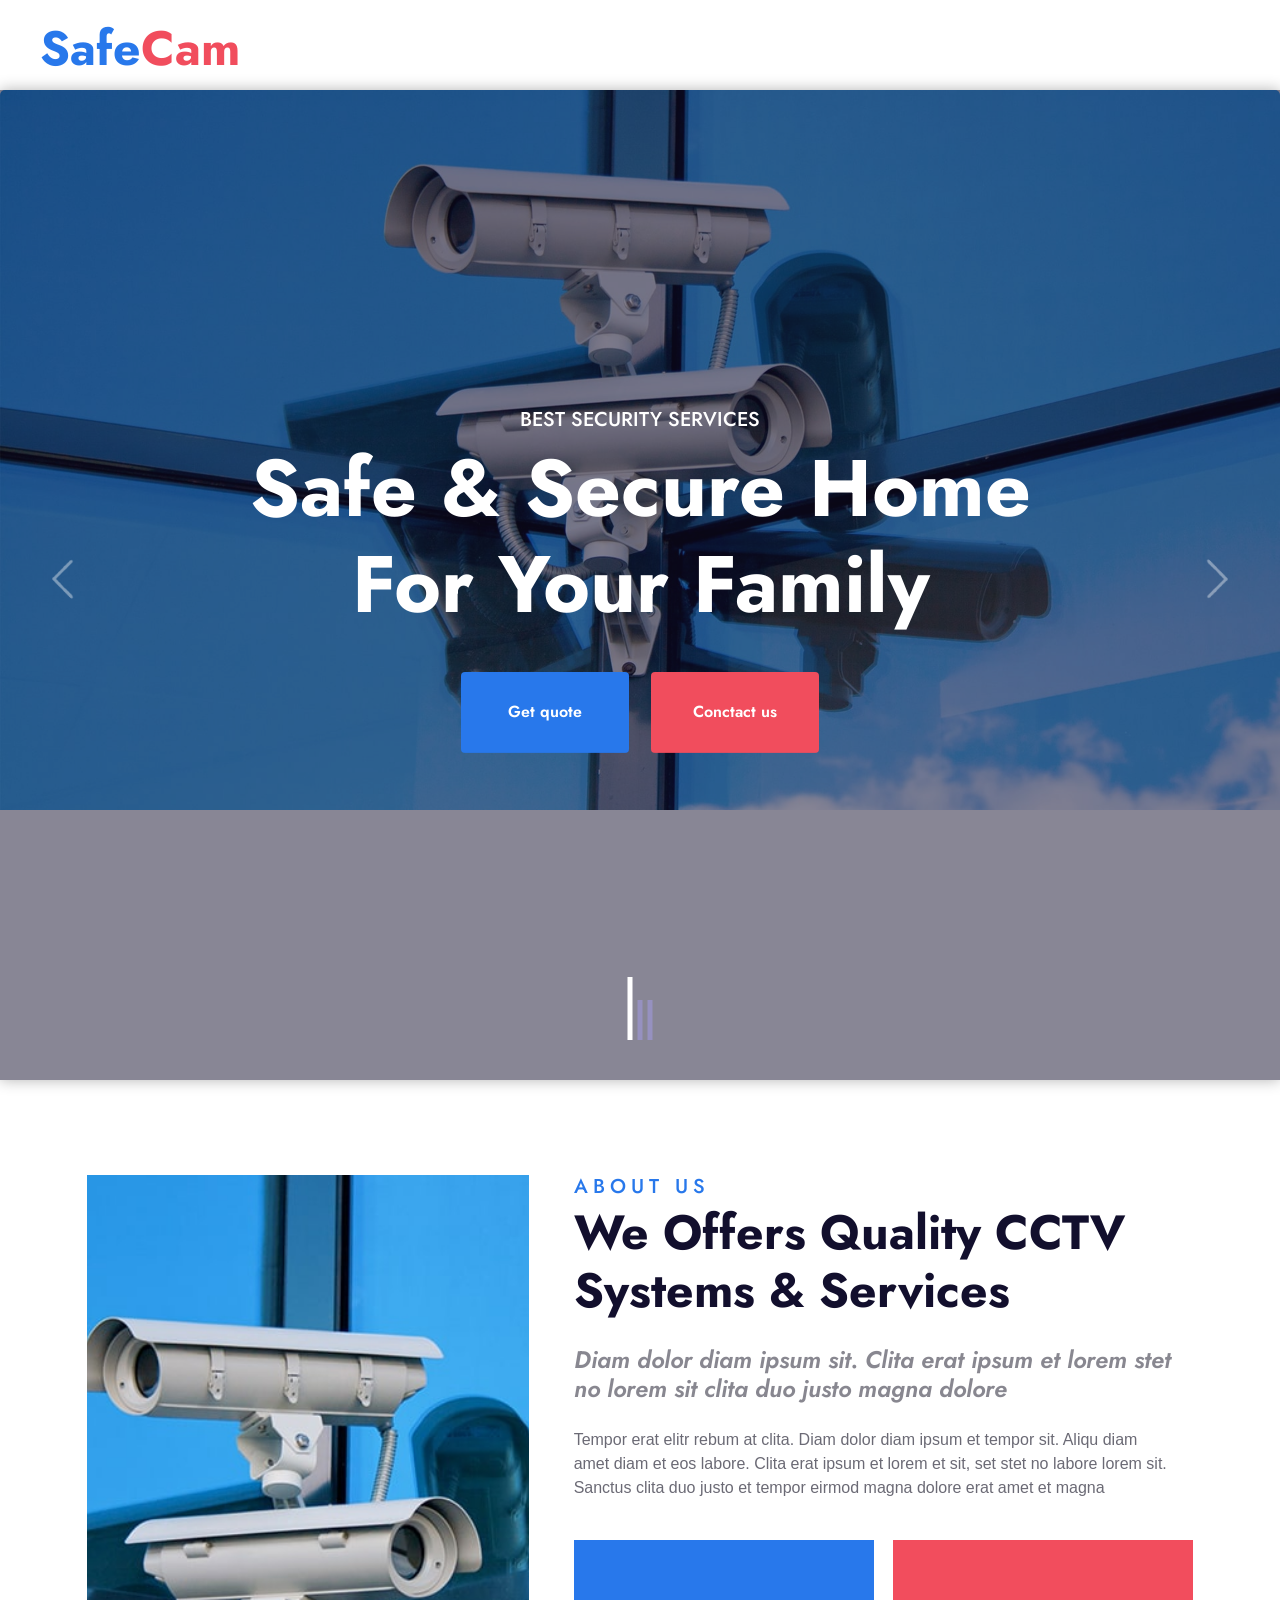
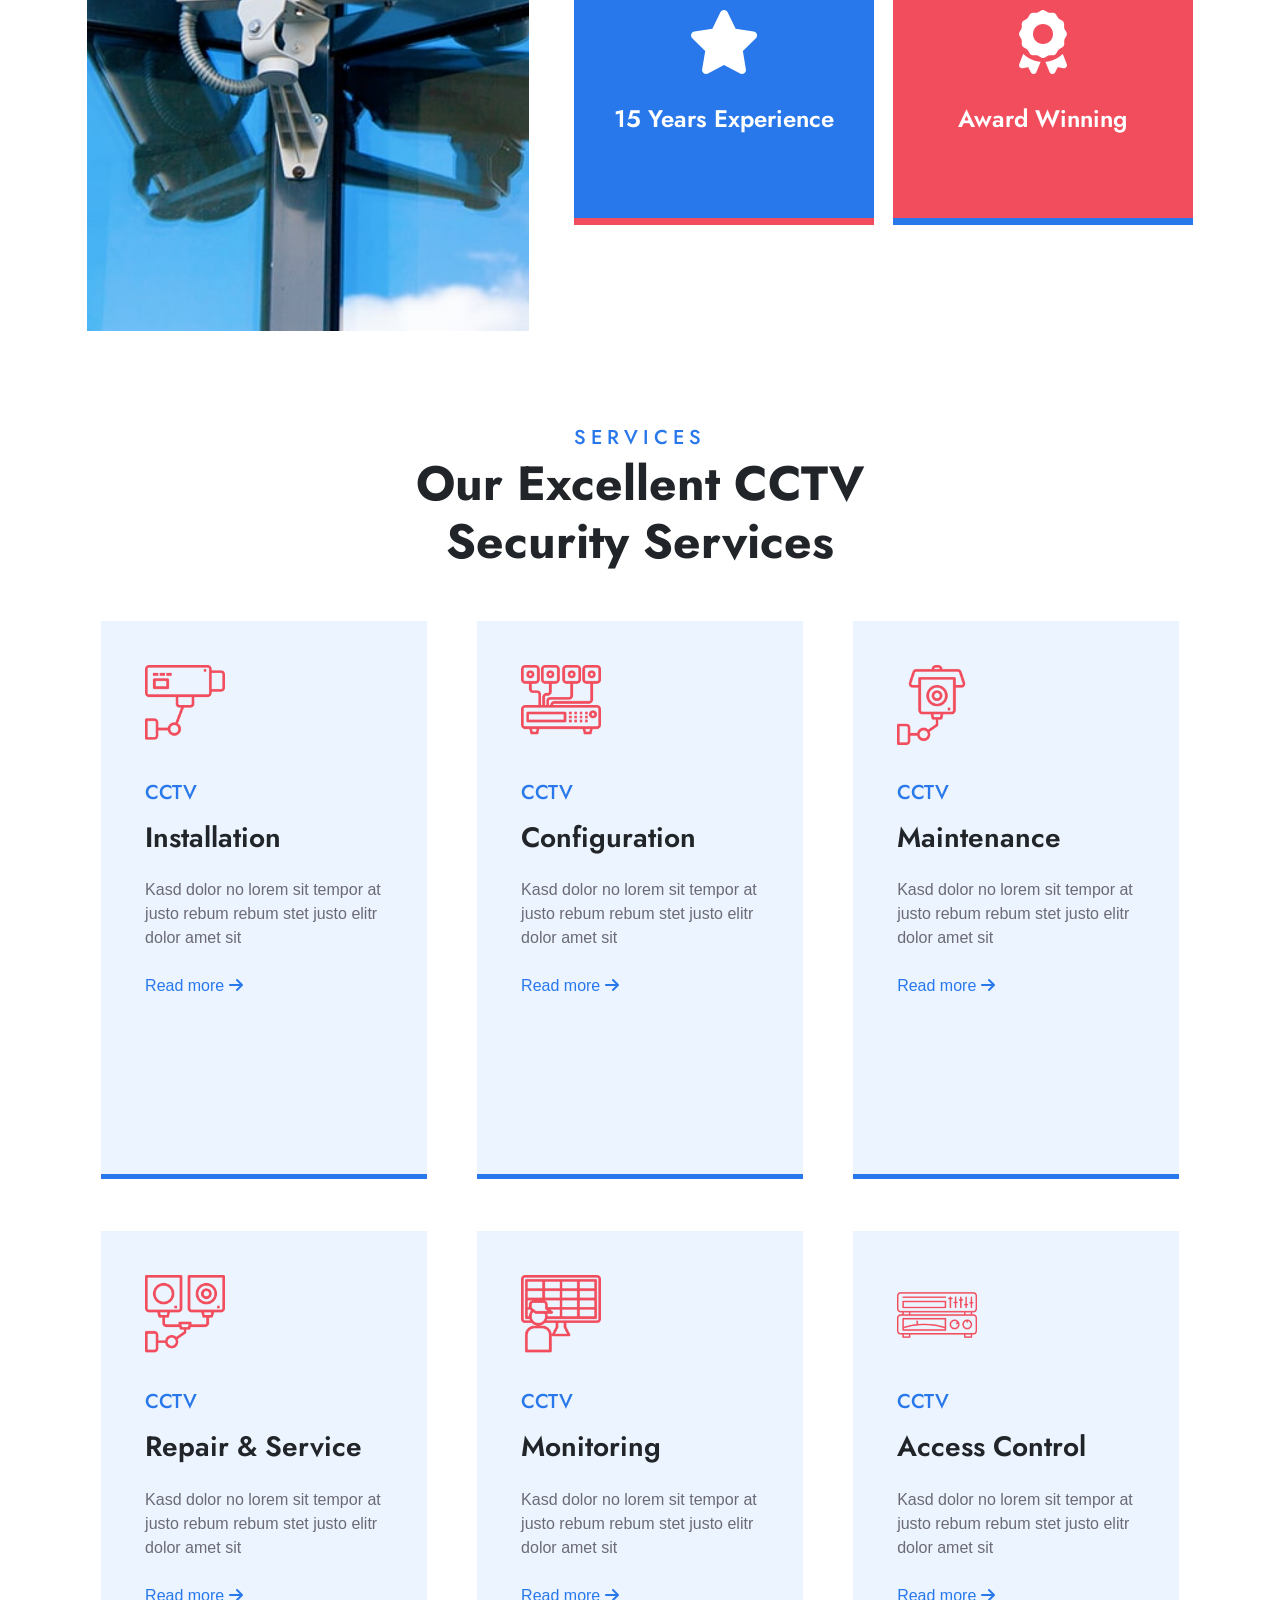
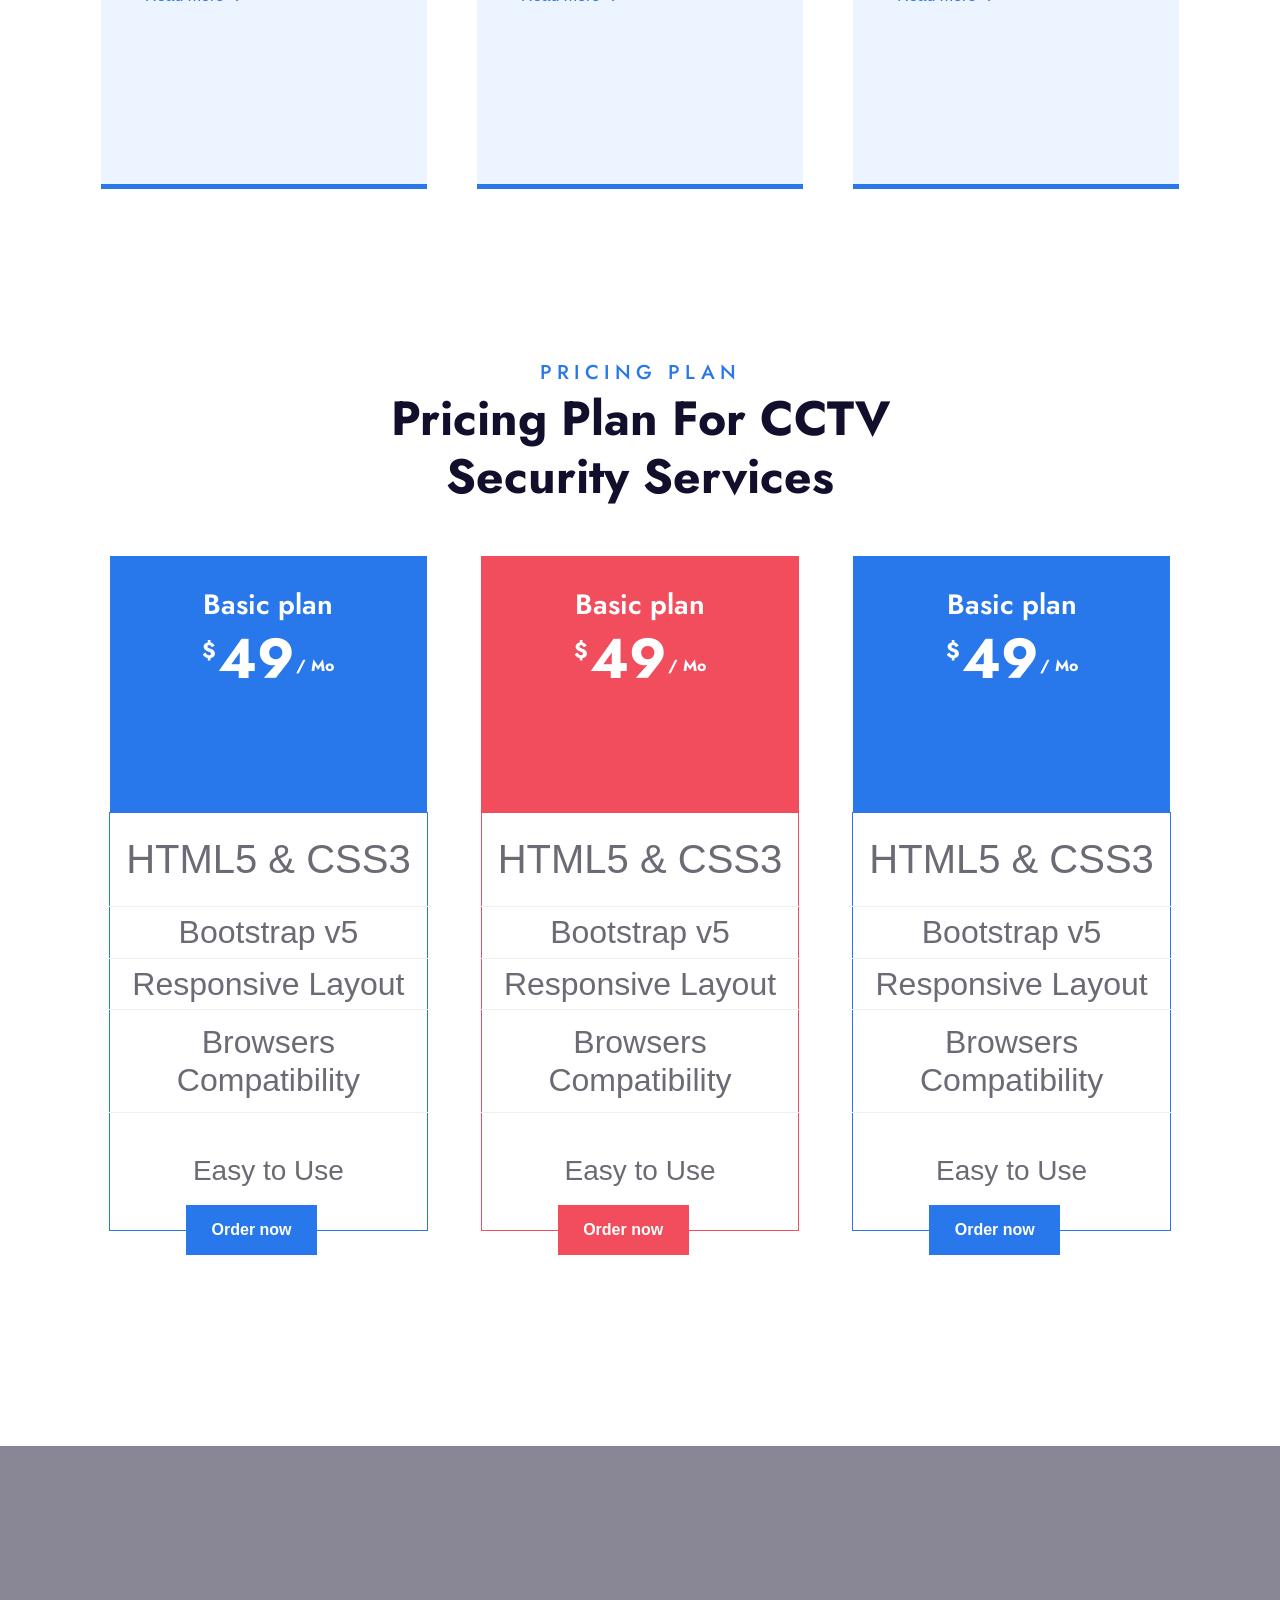
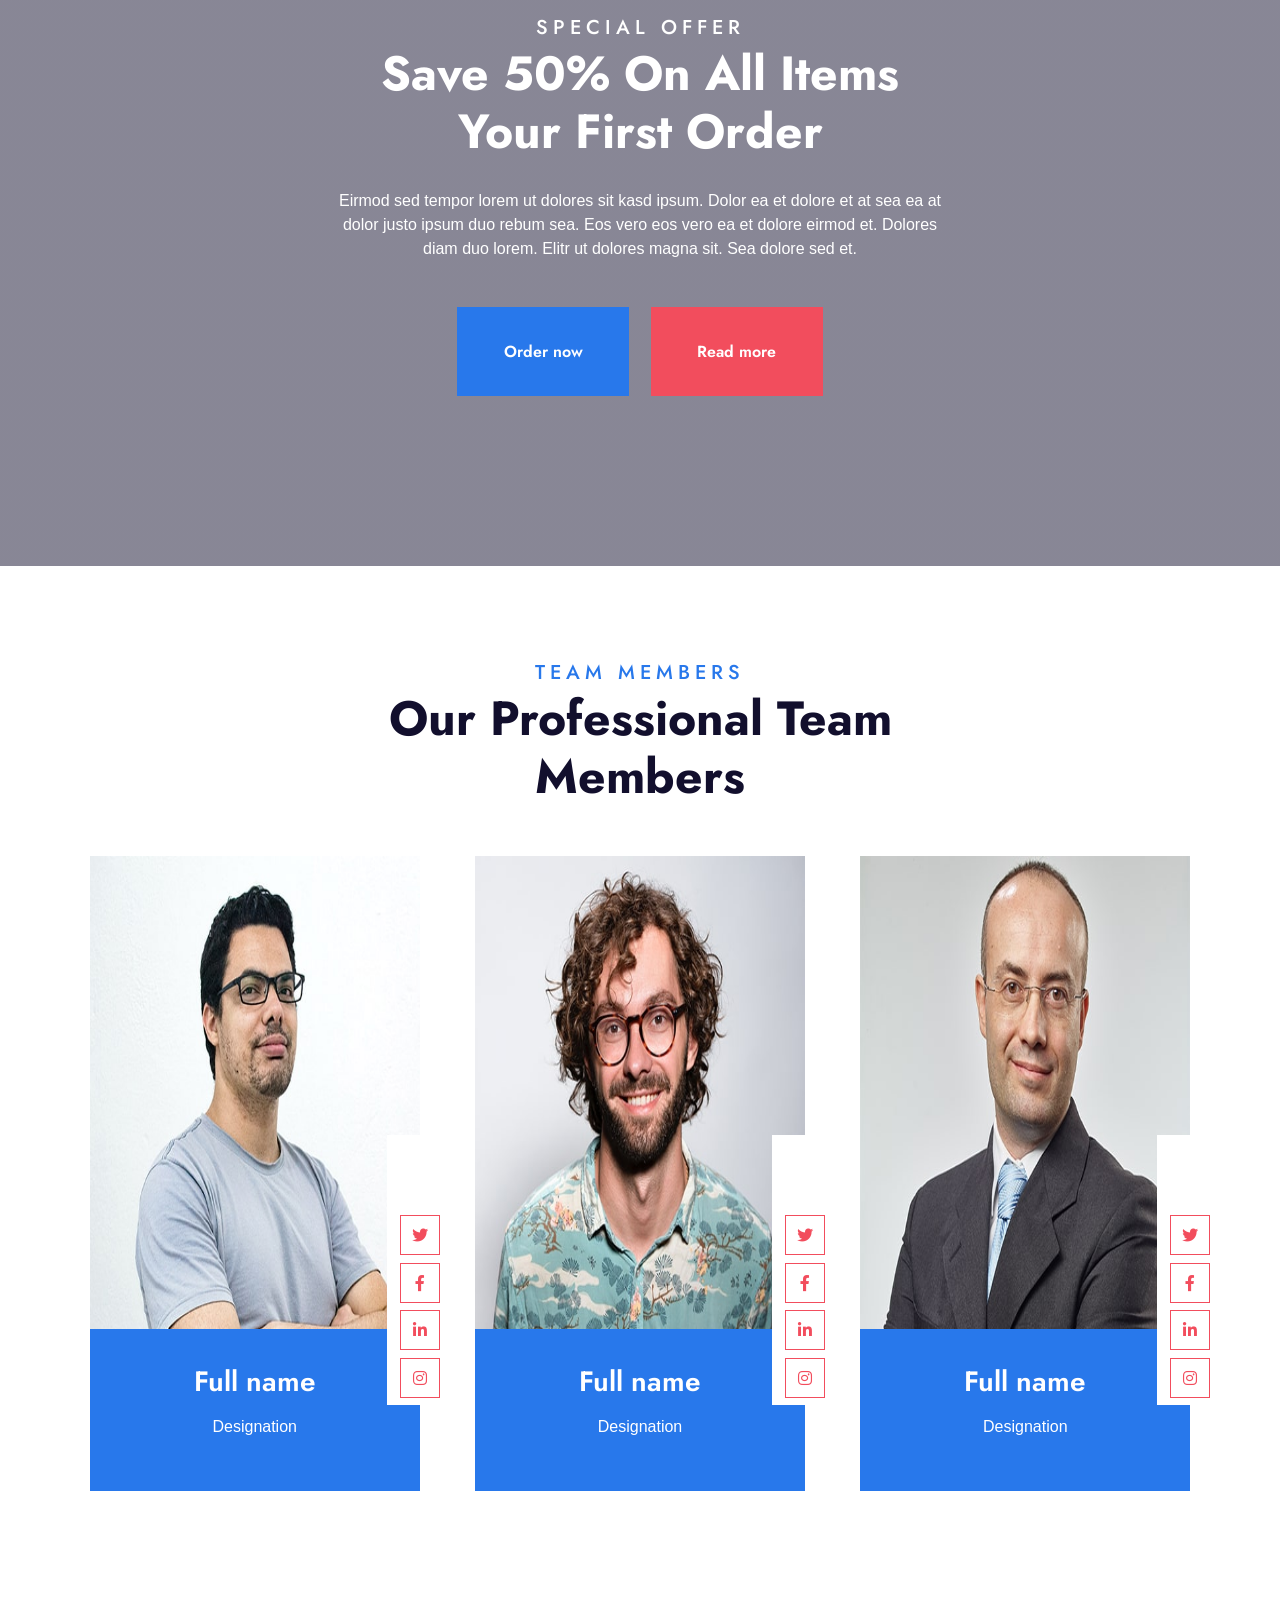
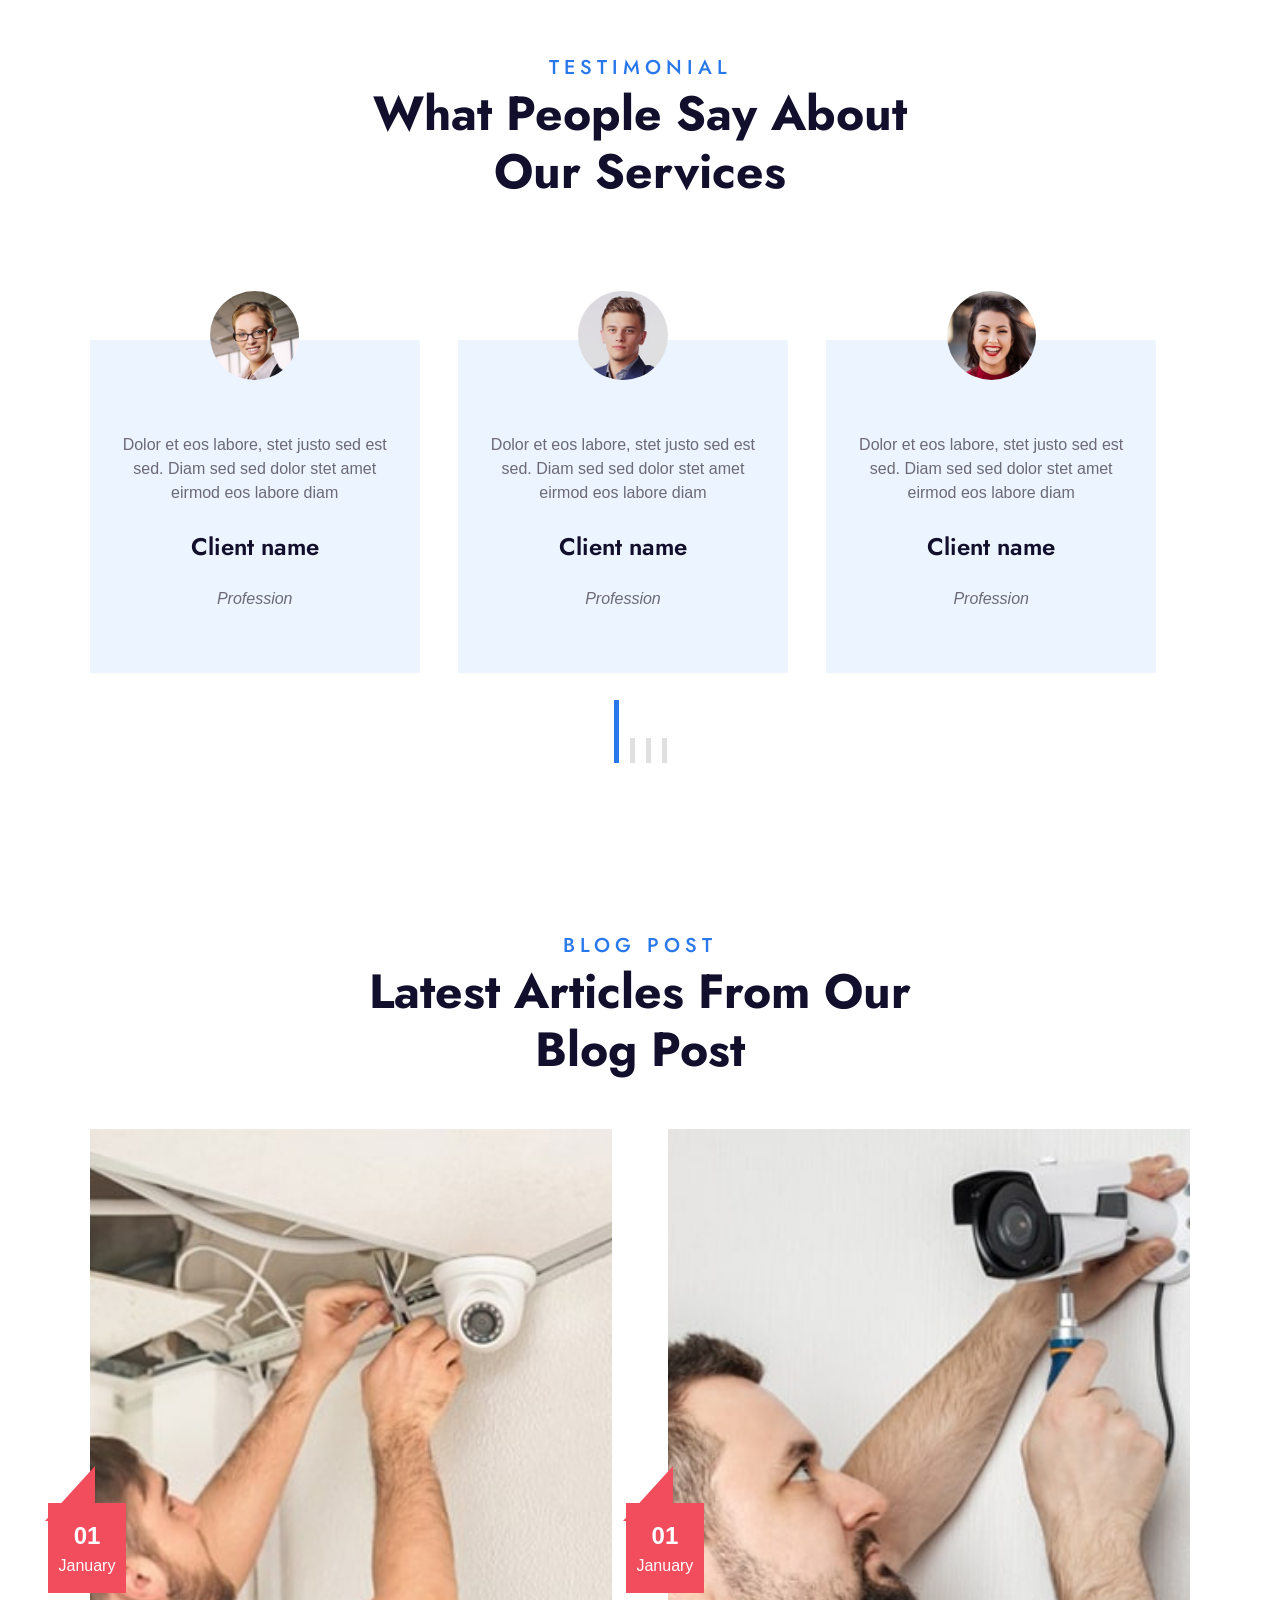
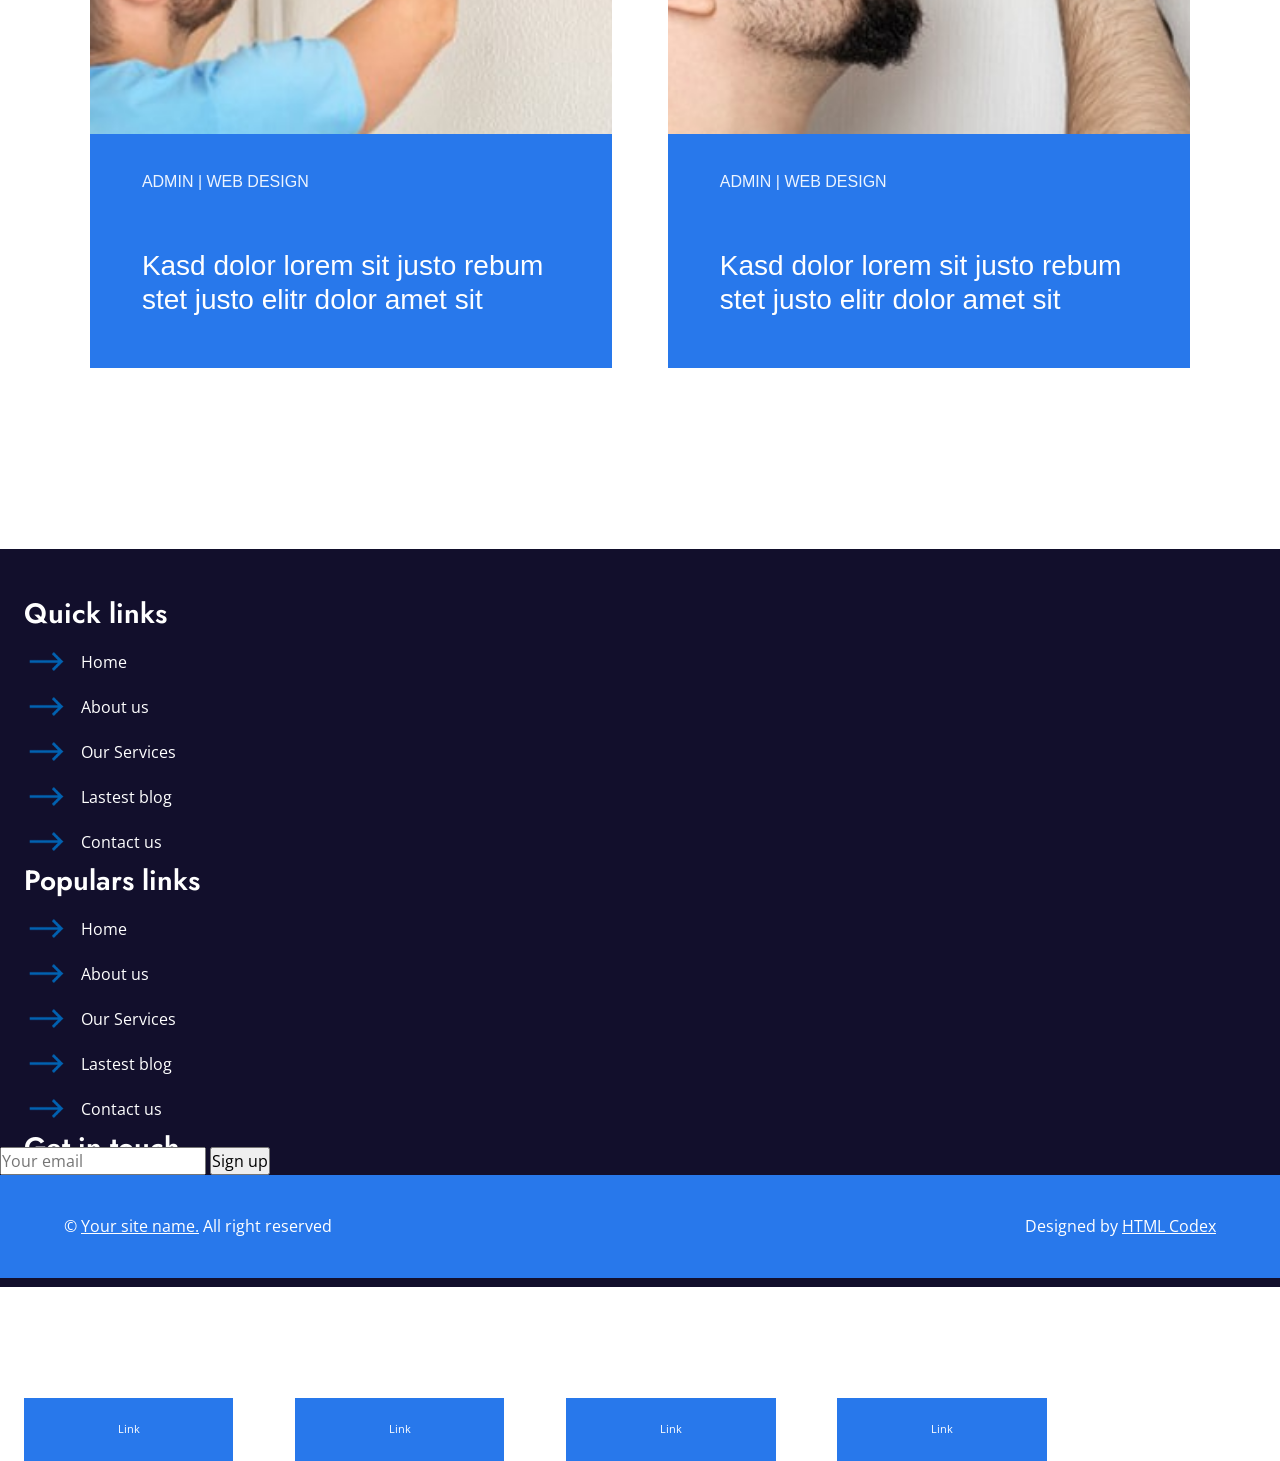
==== commit 91ff4286: "r" ====
--- a/index.html
+++ b/index.html
@@ -8,6 +8,8 @@
     <link rel="stylesheet" href="https://cdn.flaticon.com/icons/flaticon.css">
     <meta name="viewport" content="width=device-width, initial-scale=1.0" />
     <link rel="stylesheet" href="../css/style.css">
+    <link rel="stylesheet" href="../css/header.css" />
+    <link rel="stylesheet" href="../css/footer.css" />
     <script src="../js/script.js" defer ></script>
     <title>SafeCam | Acceuil</title>
   </head>
--- a/css/style.css
+++ b/css/style.css
@@ -15,232 +15,11 @@
 }
 
 
-/* Extra small devices (phones, 600px et moins) */
-@media only screen and (max-width:768px){
-
-
-header{
-    display: flex;
-    flex-direction: column;
-    height: 13.7vh;
-    width: 100%;
-    box-shadow: 0 0 12px rgba(0, 0, 0, 0.3);
-    background-color: white;
-    z-index: 8;
-    gap: 22.5%;
-    transition: all 0.2s ease ;
-    font-family: "Jost",sans-serif;
-}
-
-}
-
-/* Medium devices (landscape tablets, 768px et plus) */
-@media only screen and (min-width:768px){
-
-header{
-    display: flex;
-    height: 13.7vh;
-    width: 100%;
-    box-shadow: 0 0 12px rgba(0, 0, 0, 0.3);
-    background-color: white;
-    z-index: 8;
-    gap: 22.5%;
-    transition: all 0.2s ease ;
-    font-family: "Jost",sans-serif;
-}
-
-}
-
-
-
-
-
-header .smallheight{
-    height: 10vh;
-}
-
-header h1{
-    height: 100%;
-    font-family: "Josp", sans-serif;
-    font-size: 48px;
-    margin-left: 3.8%;
-    line-height: 58px;
-    display: flex;
-    align-items:center;
-}
-
 .rouge{
     color: #f14d5d;
 }
 
 .bleu{
-    color: #2878eb;
-}
-
-
-header nav{
-  width: 59%; 
-  display: flex;
-  font-size: 20px;
-  line-height: 30px;
-  font-weight: 500;
-  gap: 7%;
-}
-
-nav #call{
-    text-decoration: none;
-    width:33% ;
-    display: flex;
-    gap: 3%;
-    align-items: center;
-    justify-content: center;
-    padding: 1%;
-    background-color: #f14d5d;
-    color: white;
-}
-
-nav a i{
-    color: white;
-}
-
-nav ul{
-    width: 60%;
-    display: flex;
-    align-items: center;
-    gap: 7%;
-}
-
-header ul li a.pages{
-    display: flex;
-    justify-content: center;
-    align-items: center;
-    width: 80px;
-    /* border: #120f2c solid 1px; */
-    gap: 5px;
-}
-
-
-
-header ul li a.pages i{
-    width: 20px;
-    height: 20px;
-    color: #120f2c;
-}
-
-header ul li a.pages:hover i{
-    color: #2878eb;
-}
-
-
-
-header ul li{
-   list-style: none;
-   cursor: pointer; 
-   position: relative;
-   height: 100%;
-   display: flex;
-   justify-content: center;
-   align-items: center;
-   /* border: #120f2c solid 1px; */
-}
-
-header ul li a {
-    text-decoration: none;
-    position: relative; 
-    display: block;
-    transition: all 1s ease 0.1ms;
-    color: #120f2c;
-}
-
-header ul li a::before,header ul li a::after{
-    position: absolute;
-    content: " ";
-    background-color: #2878eb;
-    height: 20%;
-    width: 0px;
-    top: 180%;
-    transition:all 0.5s ease;
-}
-
-header ul li a::before,header ul li a:hover::before{
-    right: 50%;
-}
-
-header ul li a::after,header ul li a:hover::after{
-    left: 50%;
-}
-
-header ul li .active::before,header ul li .active::after,
-header ul li a:hover::before, header ul li a:hover::after { 
-    position: absolute;
-    content: " ";
-    background-color: #2878eb;
-    height: 20%;
-    width: 50%;
-    margin-bottom: 0px;
-}
-
-header ul li .active, header ul li a:hover{
-    color: #2878eb; 
-} 
-
-
-.pagesliens .activate{
-    background-color: #2878eb;
-    color: white;
-
-}
-
-header + div.pagesliens{
-    border-radius: 2px;
-    position: absolute;
-    z-index: 15;
-    display: flex;
-    flex-direction: column;
-    justify-items: center;
-    width: 13%;
-    height: 28vh;
-    background-color: white;
-    right: 26%;
-    border: #120f2c solid 1px;
-    visibility: hidden;
-}
-
-header + div a{
-    /* padding-left: 10%; */
-    padding: 3%;
-    width: 100%;
-    height: 5.2vh;
-    color: #1e2125;
-    text-decoration: none;
-    /* border: #120f2c solid 1px; */
-
-}
-
-header + div a:hover{
-    background-color: #e9ecef;
-
-}
-
-
-header ul li a.pages{
-    display: flex;
-    justify-content: center;
-    align-items: center;
-    width: 80px;
-    /* border: #120f2c solid 1px; */
-    gap: 5px;
-}
-
-
-
-header ul li a.pages i{
-    width: 20px;
-    height: 20px;
-    color: #120f2c;
-}
-
-header ul li a.pages:hover i{
     color: #2878eb;
 }
 
@@ -1213,100 +992,3 @@
     z-index: 1;
 }
 
-
-footer{
-    background-color: #120f2c;
-    color: white;
-    height: 79vh;
-    margin-top: 95px;
-
-}
-
-.liens_footer{
-    display: flex;
-    justify-content: center;
-    /* align-items: center; */
-    padding: 5%;
-}
-
-.liens_footer .lien{
-    width: 25%;
-}
- 
-.lien h2{
-    font-size: 29px;
-    font-weight: 700;
-    margin-bottom: 3%;
-}
-
-
-.lien a, .lien p{
-    margin-left: 3%;
-    text-decoration: none;
-    color: white;
-    gap: 1%;
-    display: flex;
-    align-items: center;
-    height: 5vh;
-}
-
-.lien a img{
-    height: 5vh;
-}
-
-.lien .links{
-    display: flex;
-    gap: 5%;
-}
-
-.links div{
-    background-color:#2878eb;
-    width: 17%;
-    height: 7vh;
-    display: flex;
-    justify-content: center;
-    align-items: center;
-    font-size: 11px;
-}
-
-footer form {
-    /* margin-top: -2%; */
-    display: flex ;
-    justify-content: center;
-    align-items: center;
-    height: 8vh;
-    padding: 0%;
-    font-size: 13px;
-}
-
-footer form input[type = "email"]{
-    height: 90%;
-    width: 28%;
-    border: none;
-    padding-left: 1%;
-}
-
-footer form input[type = "submit"]{
-    height: 90%;
-    width: 8%;
-    border: none;
-    background-color: #2878eb;
-    color: white;
-}
-
-footer .pied_page{
-    background-color: #2878eb;
-    margin-top: 9%;
-    height: 8vh;
-    display: flex;
-    justify-content: space-between;
-    align-items: center;
-    font-size: 13px;
-    padding: 0 1% 0 1%;
-}
-
-footer .pied_page a {
-    color: white;
-}
-
-
--- a/css/header.css
+++ b/css/header.css
@@ -0,0 +1,185 @@
+@import url('https://fonts.googleapis.com/css2?family=Montserrat:ital,wght@0,100..900;1,100..900&family=Poppins:ital,wght@0,100;0,200;0,300;0,400;0,500;0,600;0,700;0,800;0,900;1,100;1,200;1,300;1,400;1,500;1,600;1,700;1,800;1,900&display=swap');
+@import url('https://fonts.googleapis.com/css2?family=Jost:ital,wght@0,100..900;1,100..900&family=Open+Sans:ital,wght@0,300..800;1,300..800&display=swap');
+
+
+
+
+header{
+    height: 90px;
+    box-shadow: 0 0 12px rgba(0, 0, 0, 0.3);
+    z-index: 8;
+    font-family: "Jost",sans-serif;
+    background-color: white;
+}
+
+
+header h1{
+    /* background-color:black; */
+    height: 133%;
+    font-size: 48px;
+    line-height: 58px;
+    font-weight: 700;
+    padding: 20px;
+    margin-left: 20px;
+}
+
+header nav{
+    width: 10px;
+    height: 121%;
+    display: flex;
+    justify-content: end;
+    /* background-color: aqua; */
+  }
+  
+
+.rouge{
+    color: #f14d5d;
+}
+
+.bleu{
+    color: #2878eb;
+}
+
+
+
+nav #call{
+    width: 300px;
+    height: 100%;
+    font-size: 20px;
+    line-height: 30px;
+    font-weight: 500;
+    text-decoration: none;
+    background-color: #f14d5d;
+    color: white;
+    text-align: center;
+}
+
+#call i{
+    color: white;
+    font-size: 20px;
+}
+
+nav ul{
+    /* border: #f14d5d solid 1px; */
+    width: 480px;
+    display: flex;
+    align-items: center;
+    font-size: 20px;
+    line-height: 30px;
+    font-weight: 500;
+    gap: 20px;
+}
+
+header ul li{
+   list-style: none;
+   cursor: pointer; 
+   position: relative;
+   display: flex;
+   justify-content: center;
+   align-items: center;
+   /* border: #120f2c solid 1px; */
+}
+
+header ul li a {
+    text-decoration: none;
+    position: relative; 
+    display: block;
+    transition: all 1s ease 0.1ms;
+    color: #120f2c;
+}
+
+header ul li a::before,header ul li a::after{
+    position: absolute;
+    content: " ";
+    background-color: #2878eb;
+    height: 20%;
+    width: 0px;
+    top: 180%;
+    transition:all 0.5s ease;
+}
+
+header ul li a::before,header ul li a:hover::before{
+    right: 50%;
+}
+
+header ul li a::after,header ul li a:hover::after{
+    left: 50%;
+}
+
+header ul li .active::before,header ul li .active::after,
+header ul li a:hover::before, header ul li a:hover::after { 
+    position: absolute;
+    content: " ";
+    background-color: #2878eb;
+    height: 20%;
+    width: 50%;
+    margin-bottom: 0px;
+}
+
+header ul li .active, header ul li a:hover{
+    color: #2878eb; 
+}
+
+
+
+
+.pagesliens .activate{
+    background-color: #2878eb;
+    color: white;
+
+}
+
+header + div.pagesliens{
+    border-radius: 2px;
+    position: absolute;
+    z-index: 15;
+    display: flex;
+    flex-direction: column;
+    justify-items: center;
+    width: 13%;
+    height: 28vh;
+    background-color: white;
+    right: 26%;
+    border: #120f2c solid 1px;
+    visibility: hidden;
+}
+
+header + div a{
+    /* padding-left: 10%; */
+    padding: 3%;
+    width: 100%;
+    height: 5.2vh;
+    color: #1e2125;
+    text-decoration: none;
+    /* border: #120f2c solid 1px; */
+
+}
+
+header + div a:hover{
+    background-color: #e9ecef;
+
+}
+
+
+header ul li a.pages{
+    display: flex;
+    justify-content: center;
+    align-items: center;
+    width: 80px;
+    /* border: #120f2c solid 1px; */
+    gap: 5px;
+}
+
+
+
+header ul li a.pages i{
+    width: 20px;
+    height: 20px;
+    color: #120f2c;
+}
+
+header ul li a.pages:hover i{
+    color: #2878eb;
+}
+
+
--- a/css/footer.css
+++ b/css/footer.css
@@ -0,0 +1,204 @@
+
+
+footer{
+    display: flex;  
+    flex-direction: column;
+    background-color: #120f2c;
+    color: white;
+    height: 82vh;
+    /* width: 100%; */
+}
+
+footer > div:first-child{
+    height: 68%;
+    /* border: #f14d5d solid 1px; */
+    margin: 48px 24px;
+    display: flex;
+    flex-direction: column;
+}
+
+footer > div:first-child .liens_footer{
+    display: flex;
+    justify-content: center;
+    height: 65%;
+}
+
+footer > div:first-child .liens_footer .lien{
+    width: 25%;
+    /* border: white solid 1px; */
+    display: flex;
+    flex-direction: column;
+    padding-top: 24px;
+}
+
+ 
+.lien h2{
+    font-size: 28px;
+    font-weight: 600;
+    line-height: 34px;
+    font-family: "Jost",sans-serif; 
+}
+
+
+.lien a, .lien p{
+    text-decoration: none;
+    color: white;
+    gap: 1%;
+    display: flex;
+    align-items: center;
+    height: 5vh;
+}
+
+.lien a img{
+    height: 5vh;
+}
+
+.lien .links{
+    display: flex;
+    gap: 5%;
+}
+
+.links div{
+    background-color:#2878eb;
+    width: 17%;
+    height: 7vh;
+    display: flex;
+    justify-content: center;
+    align-items: center;
+    font-size: 11px;
+}
+
+footer > div:first-child form {
+    margin-top: 48px;
+    display: flex ;
+    justify-content: center;
+    align-items: center;
+    height: 20%;
+
+    /* border: #6b6a75 solid 1px; */
+}
+
+footer > div:first-child form input[type = "email"]{
+    height: 85%;
+    width: 43%;
+    border: none;
+    border-top-left-radius: 2px;
+    border-bottom-left-radius: 2px;
+    padding-left: 1%;
+}
+
+footer > div:first-child form button[type = "submit"]{
+    text-align: center;
+    height: 85%;
+    width: 10%;
+    border: none;
+    background-color: #2878eb;
+    color: white;
+    font-family: "Jost",sans-serif; 
+    font-weight: 600;
+    font-size: 16px;
+    border-top-right-radius: 2px;
+    border-bottom-right-radius: 2px; 
+}
+
+footer .pied_page{
+    background-color: #2878eb;
+    height: 14%;
+    display: flex;
+    justify-content: space-between;
+    align-items: center;
+    font-size: 16px;
+    line-height: 24px;
+    padding: 0 5% 0 5%;
+}
+
+footer .pied_page a {
+    color: white;
+}
+
+@media (max-width: 767px) {
+    
+    footer{
+        width: 100%;
+        height: 235vh;
+    }
+
+    footer > div:first-child{
+        justify-content: center;
+        height: 100%;
+        margin: 10%;
+    }
+
+    footer > div:first-child .liens_footer{
+        height: 85%;
+        display: flex;
+        flex-direction: column;
+    }
+
+    footer > div:first-child .liens_footer .lien{
+        width: 100%;
+        margin-bottom: 5%;
+    }
+
+    footer > div:first-child form{
+        /* border: red solid 1px; */
+        height: 8%;
+        margin-top: 0;
+    }
+
+    footer > div:first-child form input[type = "email"]{
+        width: 80%;
+    }
+
+    footer > div:first-child form button[type = "submit"]{
+        width: 20%;
+    }
+
+    footer .pied_page{
+        flex-direction: column;
+        justify-content: space-between;
+        padding: 2%
+    }
+
+}
+
+@media (min-width: 767px) and (max-width: 935px) {
+    footer{
+        width: 100%;
+        height: 160vh;
+    }
+
+    footer > div:first-child{
+        justify-content: center;
+        height: 100%;
+        margin: 10%;
+
+    }
+
+    footer > div:first-child .liens_footer{
+        height: 80%;
+        display: flex;
+        flex-wrap: wrap;
+    }
+
+    footer > div:first-child .liens_footer .lien{
+        width: 50%;
+        margin-bottom: 6%;
+    }
+
+    footer > div:first-child form{
+        /* border: red solid 1px; */
+        height: 12%;
+        margin-top: 0;
+    }
+
+    footer > div:first-child form input[type = "email"]{
+        width: 60%;
+    }
+
+    footer > div:first-child form button[type = "submit"]{
+        width: 15%;
+    }
+
+
+}
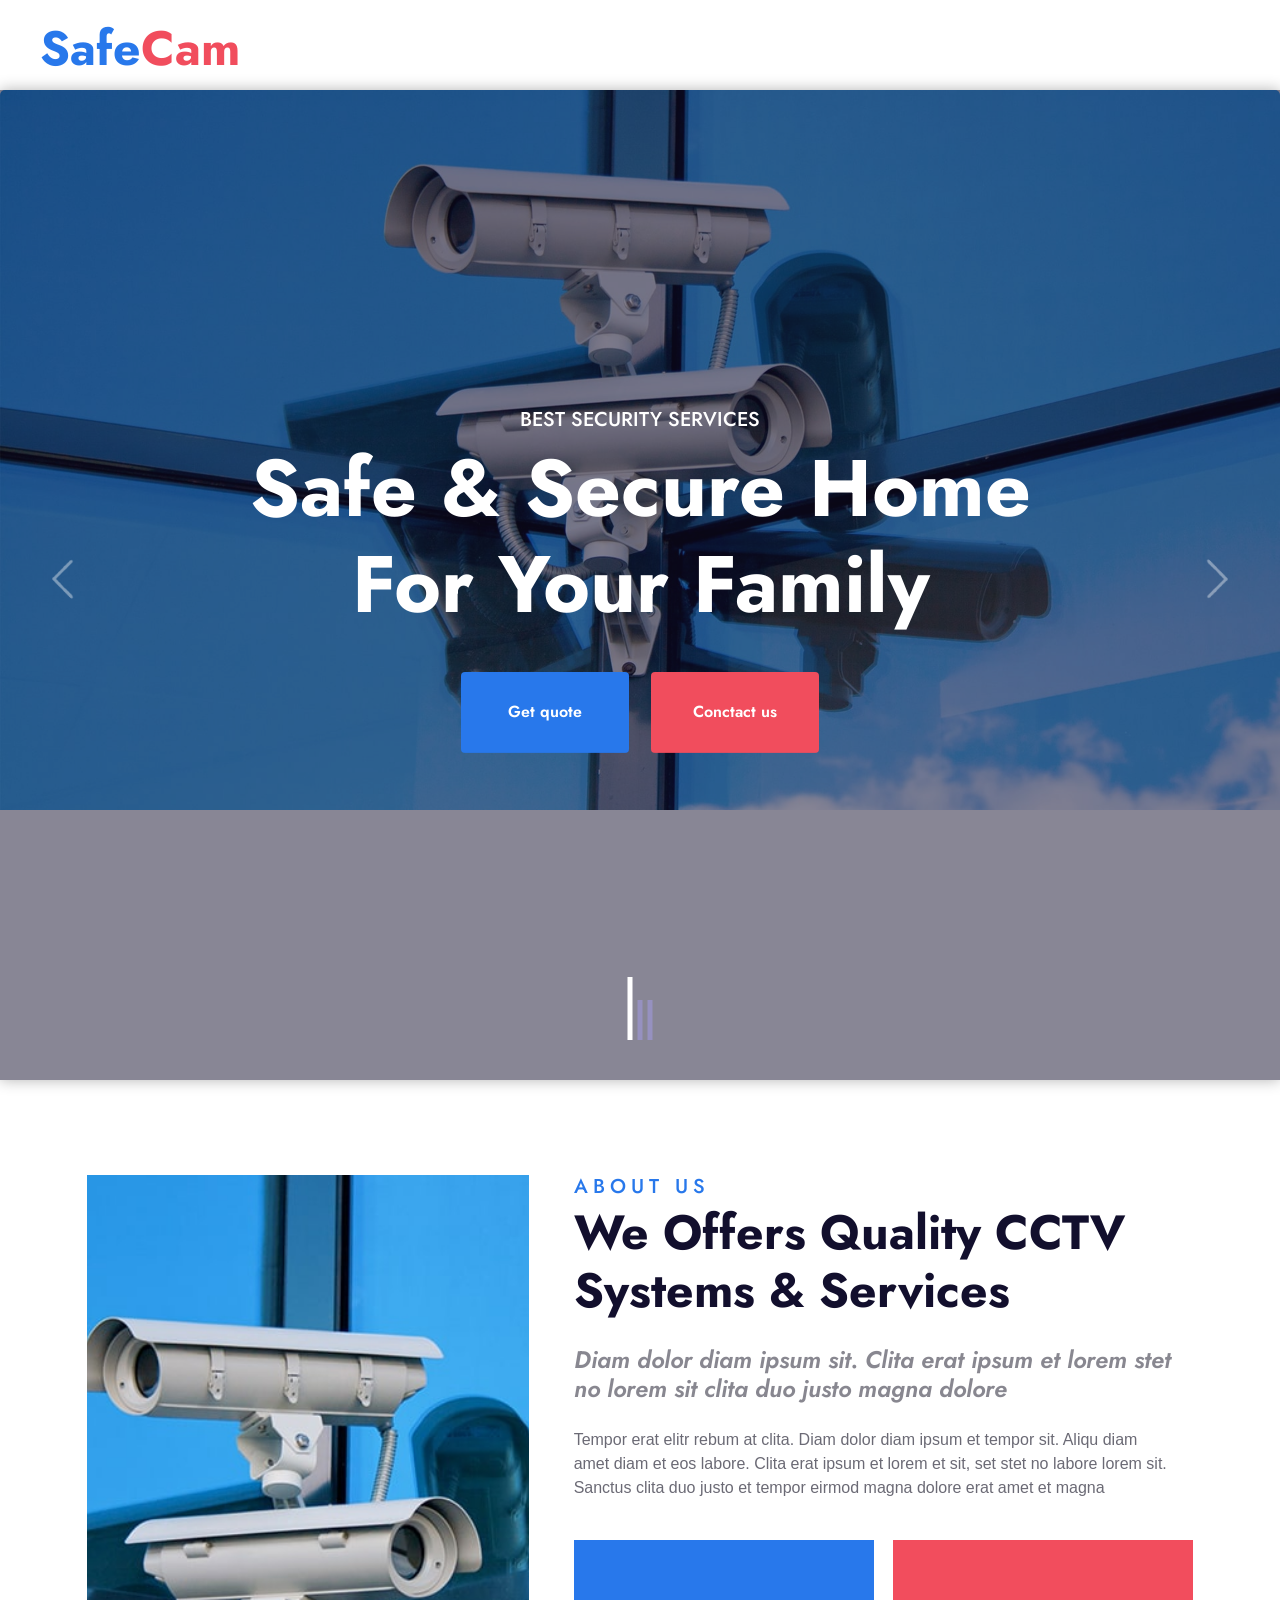
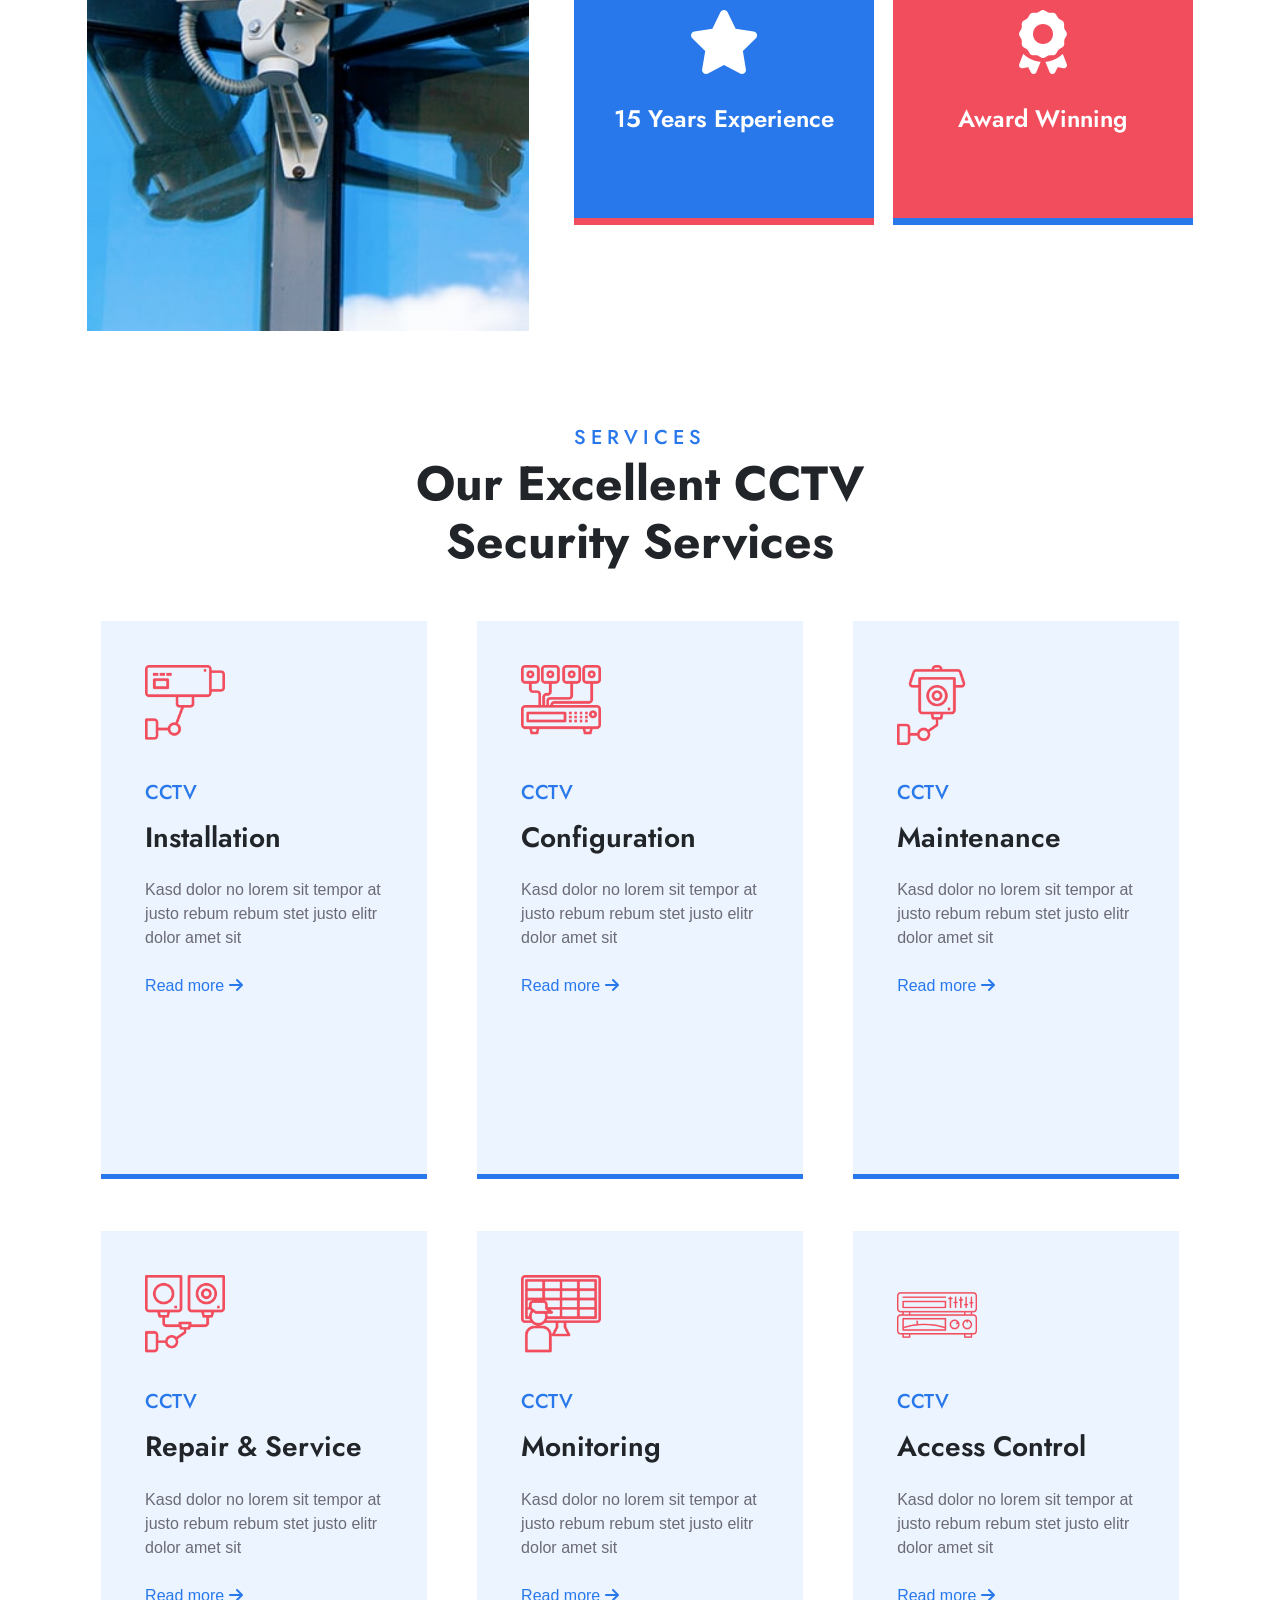
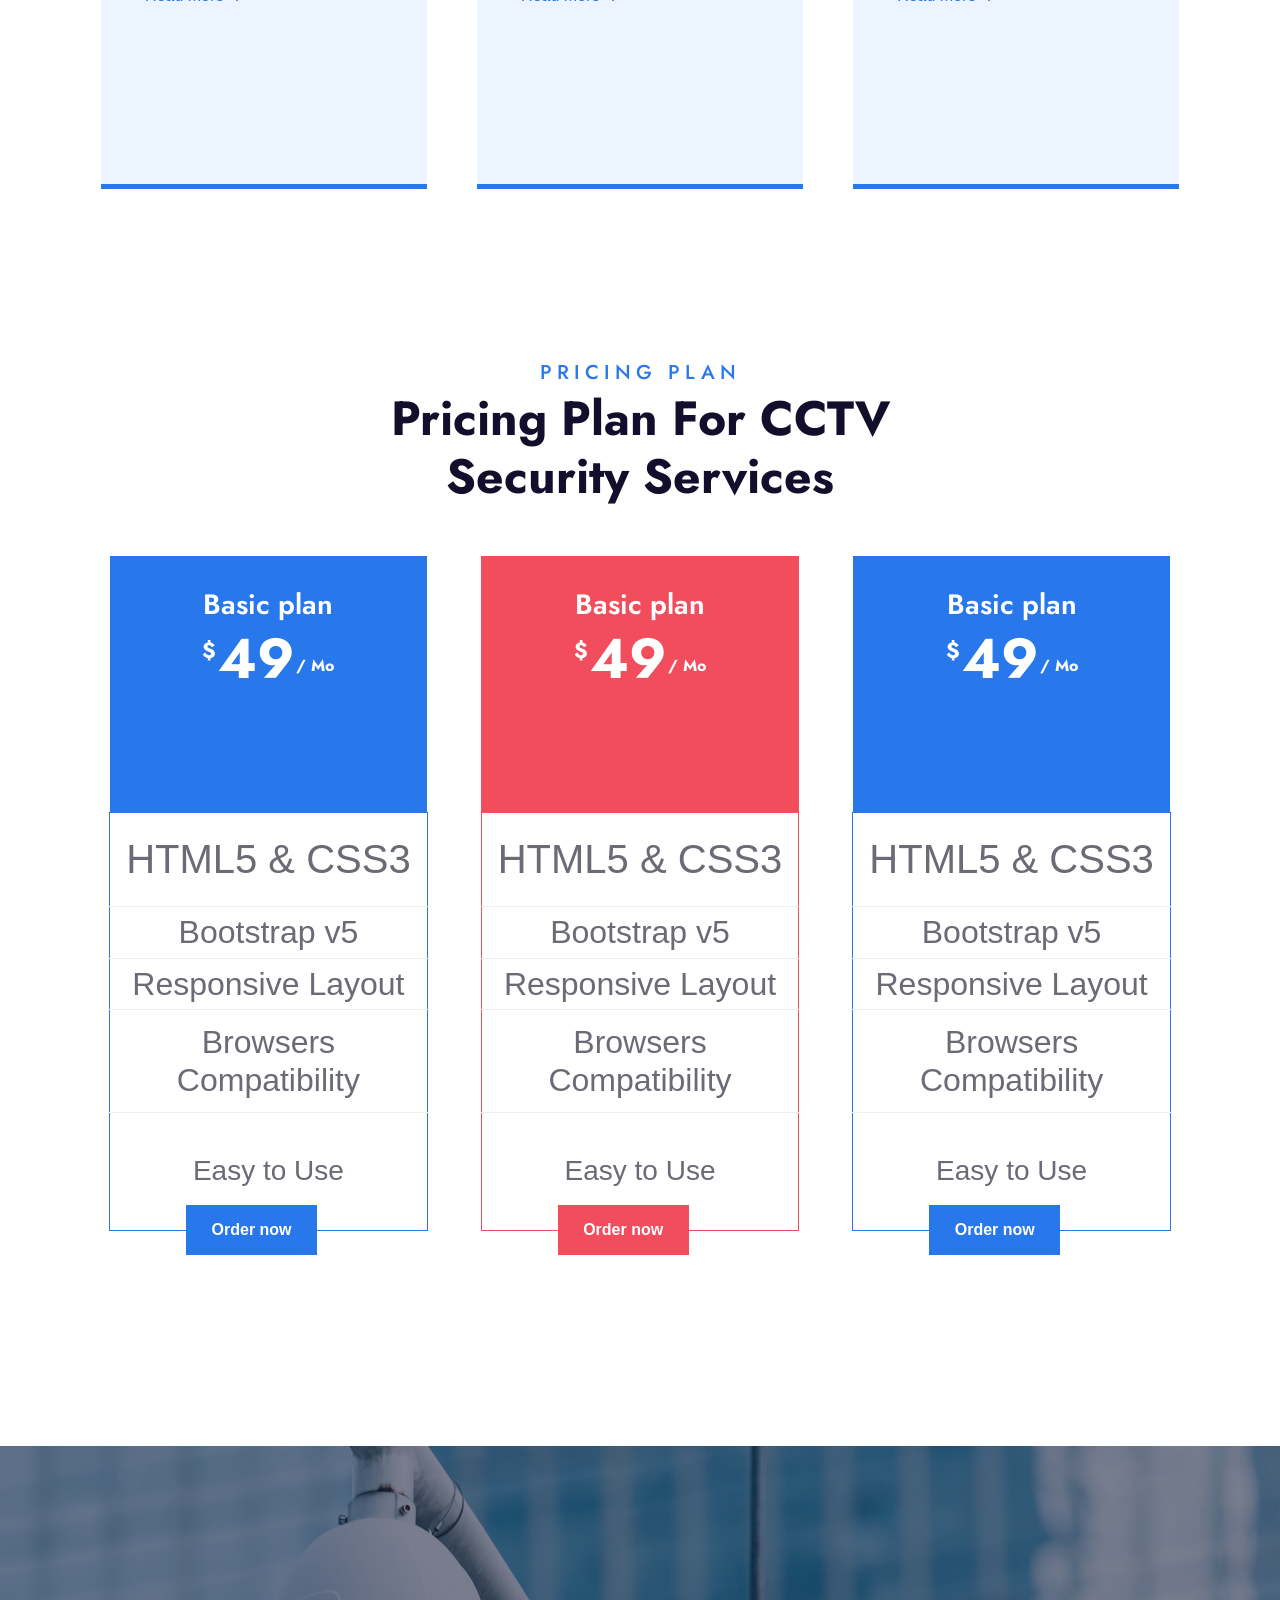
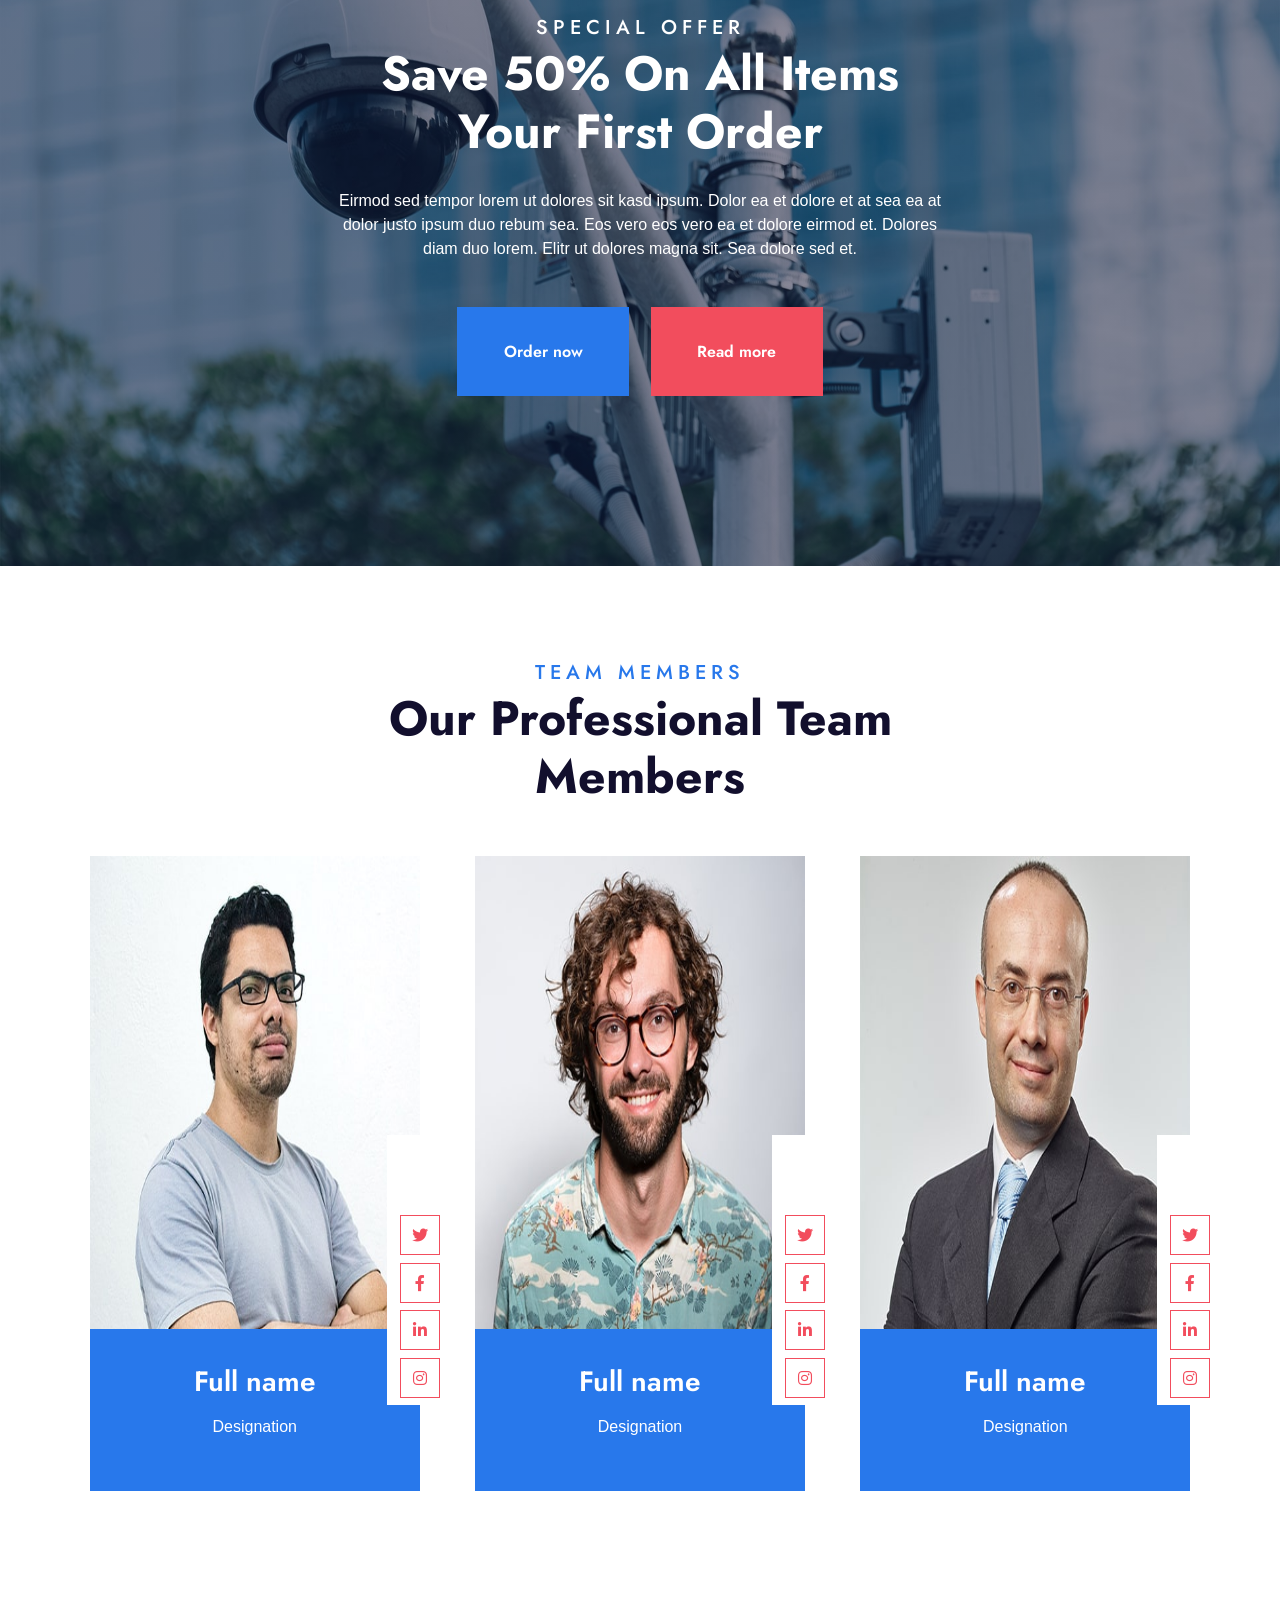
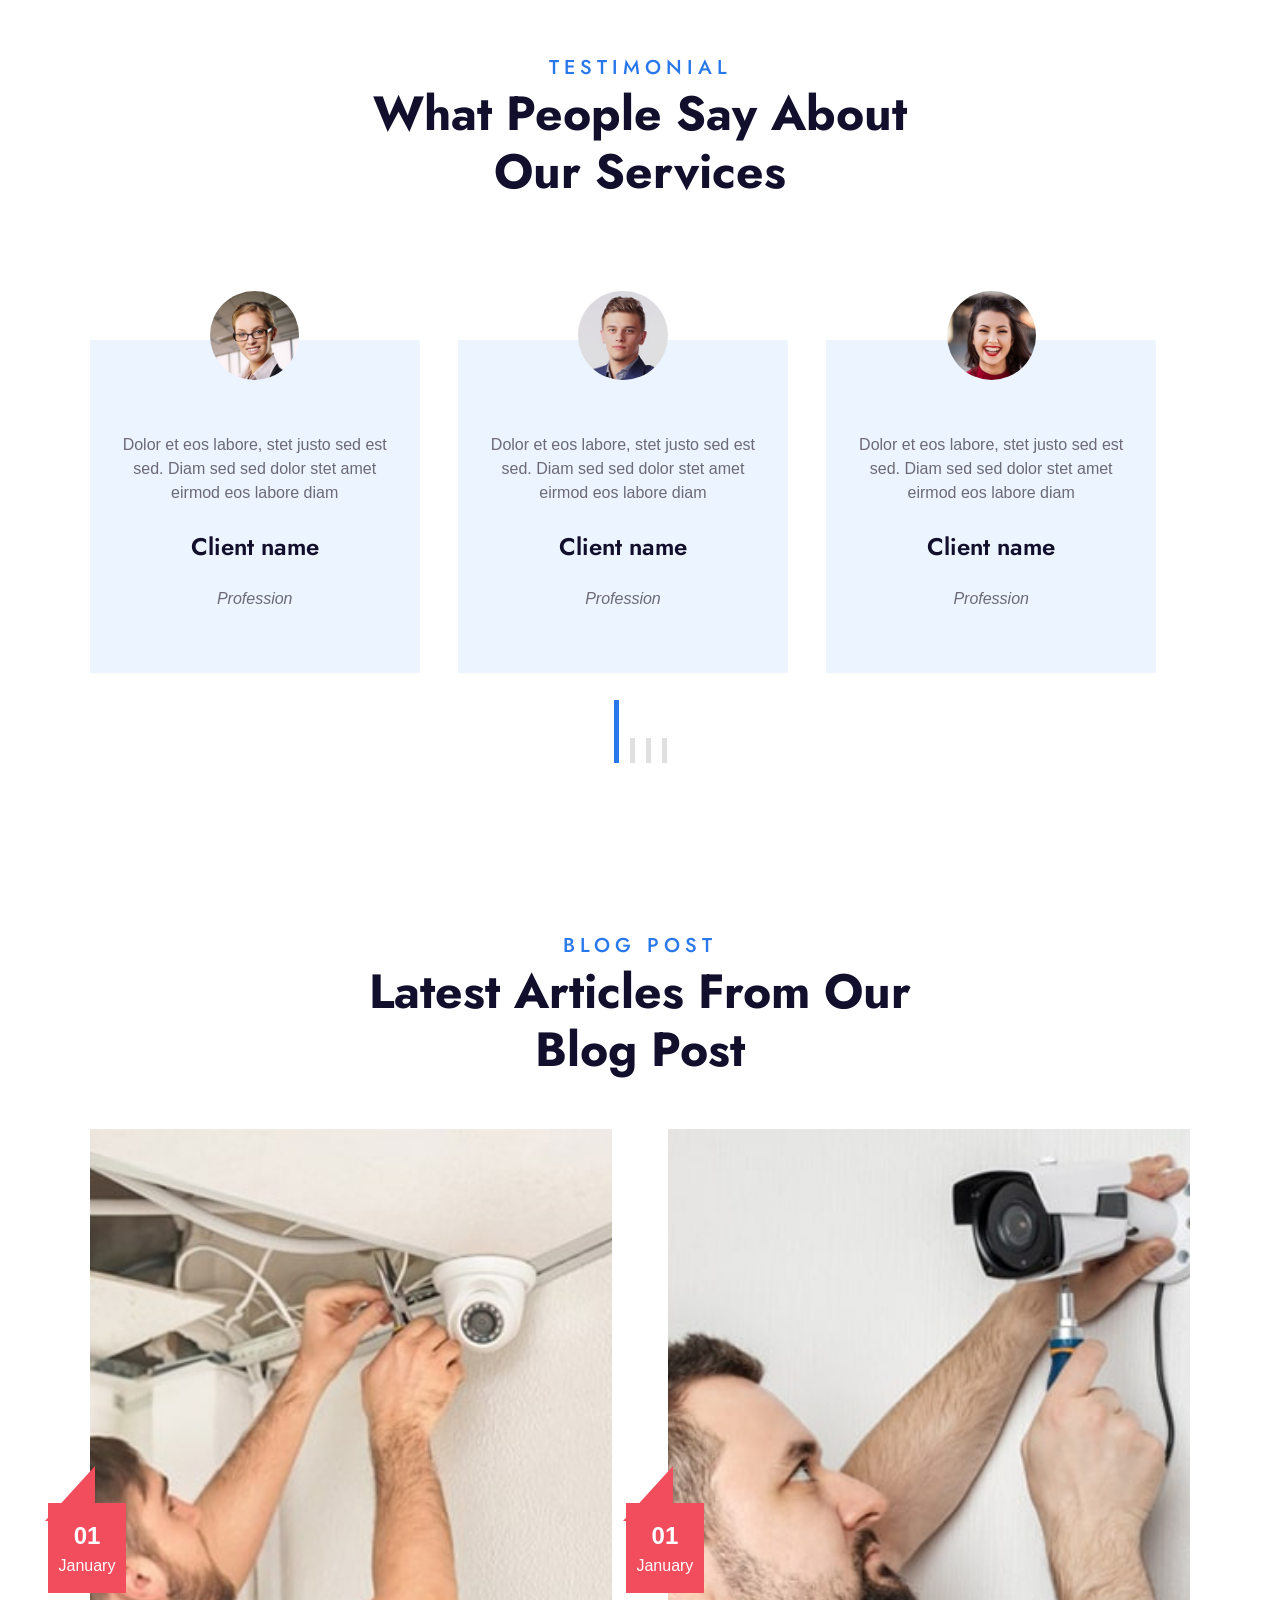
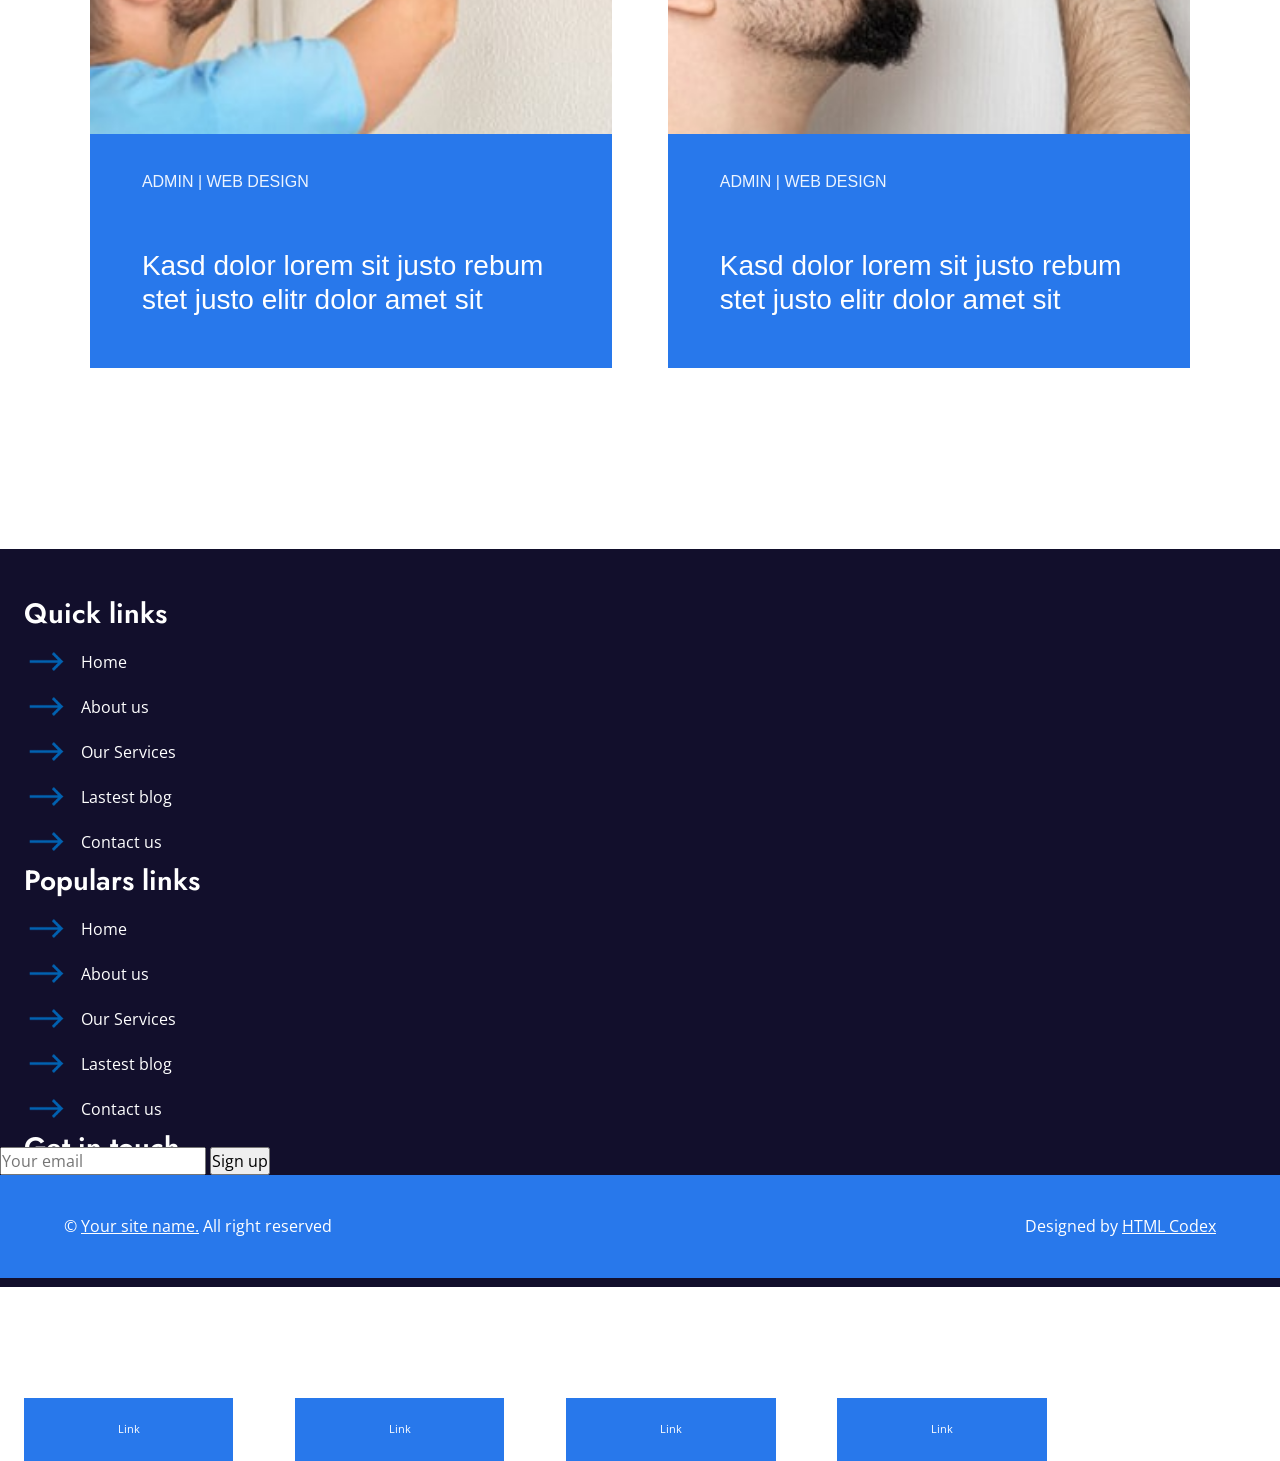
==== commit b0ca520c: "r" ====
--- a/index.html
+++ b/index.html
@@ -7,10 +7,10 @@
     <link rel="stylesheet" href="https://cdn.jsdelivr.net/npm/bootstrap-icons/font/bootstrap-icons.css">
     <link rel="stylesheet" href="https://cdn.flaticon.com/icons/flaticon.css">
     <meta name="viewport" content="width=device-width, initial-scale=1.0" />
-    <link rel="stylesheet" href="../css/style.css">
-    <link rel="stylesheet" href="../css/header.css" />
-    <link rel="stylesheet" href="../css/footer.css" />
-    <script src="../js/script.js" defer ></script>
+    <link rel="stylesheet" href="style.css">
+    <link rel="stylesheet" href="header.css" />
+    <link rel="stylesheet" href="footer.css" />
+    <script src="script.js" defer ></script>
     <title>SafeCam | Acceuil</title>
   </head>
   <body>
--- a/style.css
+++ b/style.css
@@ -0,0 +1,994 @@
+@import url('https://fonts.googleapis.com/css2?family=Montserrat:ital,wght@0,100..900;1,100..900&family=Poppins:ital,wght@0,100;0,200;0,300;0,400;0,500;0,600;0,700;0,800;0,900;1,100;1,200;1,300;1,400;1,500;1,600;1,700;1,800;1,900&display=swap');
+@import url('https://fonts.googleapis.com/css2?family=Jost:ital,wght@0,100..900;1,100..900&family=Open+Sans:ital,wght@0,300..800;1,300..800&display=swap');
+
+
+
+*{
+    margin: 0;
+    padding: 0;
+    box-sizing: border-box;
+}
+
+body{
+    font-family: "Open Sans", sans-serif;
+    position: relative;
+}
+
+
+.rouge{
+    color: #f14d5d;
+}
+
+.bleu{
+    color: #2878eb;
+}
+
+
+
+
+
+main{
+    display: flex;
+    flex-direction: column;
+    gap: 95px;
+    font-family: "Josp", sans-serif;
+
+}
+
+
+main .debut{
+    background-image: linear-gradient( rgba(18, 15, 45, .5), rgba(18, 15, 45, .5)),url("images/carousel-1.jpg");
+    background-size: cover ;
+    background-repeat: no-repeat;
+    width: 100%;
+    height: 50vh;
+    display: flex;
+    flex-direction: column;
+    justify-content: center;
+    align-items: center;
+    font-family: "Josp", sans-serif;
+
+}
+
+.debut  p:first-child{
+    font-weight: 700;
+    font-size: 80px;
+    line-height: 96px;
+    animation: apparution 2s ease forwards;
+}
+
+.debut p:last-child{
+    font-weight: 500;
+    font-size: 24px;
+    line-height: 29px;
+}
+
+@keyframes apparution {
+    from{
+        transform: scale(0.01);
+    }
+    to{
+        transform: scale(1);
+    }
+}
+
+
+#carrousel{
+    position: relative;
+    width: 100%;
+    height: 110vh;
+    box-shadow: 0 0 14px rgba(0, 0, 0, 0.3);
+    overflow: hidden;
+    /* background: rgba(18, 15, 45, .5); */
+}
+
+
+.tourne{
+    transform: rotate(180deg);
+}
+
+#carrousel img.next, #carrousel img.prev{
+    position: absolute;
+    width: 3rem;
+    height: 3rem;
+    top: 47%;
+    transition: 0.5s;
+    user-select: none;
+    cursor: pointer;
+    z-index: 7;
+    opacity: 0.4;
+
+}
+
+#carrousel img.next{
+    right: 3%;
+}
+
+#carrousel img.prev{
+    left: 3%;
+}
+
+
+#carrousel img.next:hover, #carrousel img.prev:hover{
+    opacity: 1;
+}
+
+#container{
+    display: flex; 
+    height: 100%;
+
+}
+
+#container .slideBloc{
+    min-width: 100%;
+}
+
+#container .slideBloc .backcolor{
+    position: absolute;
+    min-width: 100%;
+    height: 100%;
+    background: rgba(18, 15, 45, .5);
+    z-index: 2;
+}
+
+#carrousel #container .slide{
+    min-width: 100%;
+}
+
+#carrousel #container .slide img{
+    width: 100%;
+    height: 100%;
+    border-radius: 5px 5px 0px 0px;
+    object-fit: cover;
+}
+
+#container .items{
+    position: absolute;
+    /* border: red solid 1px; */
+    width: 100%;
+    display: flex;
+    flex-direction: column;
+    align-items: center;
+    justify-content:center;
+    color: white;
+    text-align: center;
+    font-family: "Jost",sans-serif;
+    z-index: 6;
+    top: 50%;
+    transform: translateY(-50%);
+    
+}
+
+ @keyframes tomberOsciller {
+    0% {
+        transform: translateY(-500px);
+    }
+    50% {
+        transform: translateY(0);
+    }
+    70% {
+        transform: translateY(-20px);
+    }
+    80% {
+        transform: translateY(0);
+    }
+    90% {
+        transform: translateY(-10px);
+    }
+    100% {
+        transform: translateY(0);
+    }
+}
+
+#container .items .titre {
+    font-size: 20px;
+    line-height: 24px;
+    font-weight: 500;
+    text-transform: uppercase;
+    animation: tomberOsciller 1s ease forwards;
+    z-index: 3;
+}
+
+.items .titre + h1{
+   font-size: 80px;
+   line-height: 96px;
+   font-weight: 700;
+   animation: apparution 2s ease forwards;
+
+}
+
+@keyframes apparution {
+    from{
+        transform: scale(0.01);
+    }
+    to{
+        transform: scale(1);
+    }
+}
+
+#container .items div{
+    margin-bottom: -1.7%;
+    height: 16vh;
+    width: 28%;
+    display: flex;
+    justify-content: center;
+    align-items: center;
+    gap: 6%;
+}
+
+#container .items div a {
+    text-decoration: none;
+    color: white;
+    height: 9vh;
+    width: 47%;
+    display: flex;
+    align-items: center;
+    justify-content: center;
+    font-weight: 600;
+    border-radius: 4px;
+}
+
+
+@keyframes slideleft {
+    from{
+        transform: translateX(-150px);
+    }
+    to{
+        transform: translateX(0);
+    }
+}
+
+.items div a.gauche{
+    background-color: #2878eb;
+    animation: slideleft 1.5s ease forwards;
+}
+
+.items div a.gauche:hover{
+    background-color:#f14d5d;
+}
+
+@keyframes slideright {
+    from{
+        transform: translateX(150px);
+    }
+    to{
+        transform: translateX(0);
+    }
+}
+
+.items div a.droite{
+    animation: slideright 1.5s ease forwards;
+    background-color:#f14d5d;
+}
+
+.items div a.droite:hover{
+    background-color:#2878eb;
+}
+
+#carrousel .rectangles{
+    position: absolute;
+    bottom: 4%;
+    z-index: 4;
+    left: 50%;
+    transform: translateX(-50%);
+    display: flex;
+    gap: 1px;
+    align-items: end;
+}
+
+#carrousel .rectangles .rectangle{
+    height: 4.5vh;
+    width: 5px;
+    margin: 0 2px;
+    background-color:rgba(164, 156, 235, 0.5);
+    display: inline-block;
+    transition: background-color 0.6s ease;
+}
+#carrousel .rectangles .active{
+    height:7vh ;
+    background-color:white;
+}
+
+main .propos{
+    /* border: #120f2c solid 2px; */
+    display: flex;
+    height:84vh;
+    width: 86.4% ;
+    margin:0 6.8%;  
+    gap: 4%;
+}
+
+.propos div.image{
+    width: 40%;
+}
+
+.propos div.image img{
+    object-fit: cover;
+    width: 100%;
+    height: 100%;
+}
+
+.propos div.about{
+    /* border: #dc6b2d solid 1px; */
+    width: 56%;
+}
+
+h1.entete{
+    font-weight: 500;
+    font-size: 20px;
+    line-height: 24px;
+    text-transform: uppercase;
+    letter-spacing: 5px;
+    margin-bottom: 5px;
+    font-family: "Jost",sans-serif;
+
+}
+
+.noire{
+    color: #120f2d;
+}
+
+.entete + h1{
+    font-weight: 700;
+    font-size: 48px;
+    line-height: 58px;
+    font-family: "Jost",sans-serif;
+}
+.espace_bas{
+    margin-bottom: 4.5%;
+}
+
+.gris{
+    color: #6b6a75;
+}
+
+.centrer{
+    text-align: center;
+}
+
+.propos .pretexte{
+    font-size: 24px;
+    font-weight: 600;
+    line-height: 29px;
+    /* font-style: italic; */
+    margin: 4% 0;
+    opacity: 0.8;
+    font-family: "Jost",sans-serif;
+}
+
+.pretexte+p{
+    font-family: "Opens Sans",sans-serif;
+    line-height: 24px;
+    font-size: 16px;
+}
+
+.propos .experience{ 
+    /* border: #120f2c solid 1px; */
+    width: 100%;
+    height: 41%;
+    display: flex;
+    justify-content: center;
+    align-items: end;
+    gap: 3%;
+    font-family: "Jost",sans-serif;
+}
+
+.propos .experience div{
+    width: 50%;
+    height: 92%;
+    display: flex;
+    flex-direction: column;
+    justify-content: center;
+    align-items: center; 
+}
+
+.experience i{
+    color: white;
+    font-size: 4em;
+}
+
+.experience p{
+    font-size: 24px;
+    font-weight: 600;
+    color: white;
+    line-height: 29px;
+    margin-top: 10%;
+}
+
+
+
+
+main .services{
+    height: 160vh;
+    margin:0 6.8%;
+}
+
+
+.services .service{
+    display: flex;
+    justify-content: center;
+    flex-wrap: wrap;
+    height:80%;
+    gap: 4.5%;
+}
+
+.services .service div{
+    position: relative;
+    width: 29.5%;
+    height: 62vh;
+    background-color: #ecf4ff;
+    border-bottom: #2878eb 5px solid;
+    padding: 4%;
+    overflow: hidden;
+}
+
+.services .service div img{
+    position: relative;
+    width: 80px;
+    height: 80px;
+    margin-bottom: 15%;
+}
+
+.services .service .couleur{
+    position: absolute;
+    top: 0;
+    left: -100%;
+    width: 100%;
+    height: 100%;
+    background-color: rgba(40, 120, 235,0.8);
+    transition: left 0.5s ease;
+    border-bottom: none;
+}
+
+.services .service .cctv{
+    position: relative;
+    font-weight: 500;
+    font-size: 20px;
+    line-height: 24px;
+    font-family: "Jost",sans-serif;
+    text-transform: uppercase;
+}
+
+.services .service .cctv+p{
+    position: relative;
+    font-weight: 600;
+    font-size: 28px;
+    line-height: 34px;
+    font-family: "Jost",sans-serif;
+    margin-bottom: 10%;
+}
+
+.services .service .cctv+p+p{
+    position: relative;
+    font-family: "Opens Sans",sans-serif;
+    line-height: 24px;
+    margin-bottom: 10%;
+}
+
+.services .service div:hover .couleur{
+    left: 0;
+}
+
+.service a{
+    font-family: "Opens Sans",sans-serif;
+    position: relative;
+    text-decoration: none;
+    line-height: 24px;
+}
+
+.service div:hover a {
+    color: #ecf4ff;
+    z-index: 5;
+}
+
+.service div:hover p {
+    color: #ecf4ff;
+    z-index: 5;
+}
+
+.service div:hover img {
+    filter: brightness(0.8); 
+    z-index: 5;
+}
+
+
+main .pricing{
+    height: 110vh;
+    margin:0 6.8%;  
+}
+
+main .cadeau{
+    height: 80vh;
+
+}
+
+.blanche{
+    color: white;
+}
+
+
+.cadeau .offer{
+    background-image: linear-gradient( rgba(18, 15, 45, .5), rgba(18, 15, 45, .5)),url("images/carousel-2.jpg");
+    background-position: center;
+    background-size: cover;
+    height: 100%;
+    width: 100%;
+    display: flex;
+    flex-direction: column;
+    align-items: center;
+    justify-content: center;
+    padding: 5% 26% 5% 26%;
+}
+
+.offer p{
+    text-align: center;
+    line-height: 24px;
+    font-family: "Opens Sans",sans-serif;
+}
+
+.offer div{
+    margin-top: 5%;
+    height: 15%;
+    width: 70%;
+    display: flex;
+    justify-content: center;
+    gap: 5%;
+    font-family: "Jost",sans-serif;
+
+}
+
+.offer div a{
+    font-weight: 600;
+    text-decoration: none;
+    color: white;
+    display:block;
+    display: flex;
+    justify-content: center;
+    align-items: center;
+    width: 40%;
+    padding: 5%;
+}
+
+
+
+
+.pricing .plan{
+    margin: 0 2% 0 2%;
+    height: 75vh;
+    display: flex;
+    gap: 5%;
+}
+
+.pricing .plan > div{
+    width: 45%;
+}
+
+
+.plan table {
+    width: 100%;
+    height: 100%;
+    position: relative;
+    border-collapse: collapse;
+
+}
+.pricing .plan table{
+    height: 100%;
+    position: relative;
+}
+
+.bordureRed{
+    border: 1px solid #f24d5d;
+}
+
+
+.bordureBlue{
+    border: 1px solid #2878eb;
+}
+
+
+
+.backRed{
+    background-color: #f24d5d;
+}
+
+.backBlue{
+    background-color: #2878eb;
+}
+
+.plan thead{
+    font-family: "Jost",sans-serif;
+    height: 38%;
+}
+
+.plan thead th{
+    color: white;
+    display: flex;
+    flex-direction: column;
+    align-items: center;
+    padding: 10% 0 10% 0;
+}
+
+.plan tbody{
+    color: #6b6a75;
+    font-family: "Opens Sans",sans-serif;
+    position: relative;
+}
+
+
+
+.h1{
+    height: 8vh;
+}
+
+.h2{
+    height: 4vh;
+}
+
+.h3{
+    height: 10vh;
+}
+
+.bordurebottom{
+    border-bottom: 1px solid  rgba(107, 106, 117,0.1);
+}
+
+.plan td{
+    text-align: center;
+    padding: 0;
+}
+
+.plan div a{
+    text-decoration: none;
+    color: white;
+    position: absolute;
+    margin-left: 6%;
+    padding: 1% 2%;
+    font-weight: 600;
+    line-height: 24px;
+    margin-top: -2%;
+}
+
+.plan div:first-child a:hover,
+.plan div:last-child a:hover,
+.offer .first:hover
+{
+    background-color: #f24d5d;
+    cursor: pointer;
+}
+
+.plan .second a:hover,.offer .second:hover{
+    background-color: #2878eb;
+}
+
+
+
+.plan thead th div:first-child{
+    font-weight: 600;
+    font-size: 28px;
+    line-height: 34px;
+    margin-bottom: 1%
+}
+
+.plan thead th div:last-child{
+    text-align: center;
+    font-weight: 700;
+    width: 70%;
+}
+
+.plan thead th div:last-child sup{
+    position: relative;
+    top: -20px;  
+    left: 15px;
+    font-size: 22px;
+    line-height: 45px;
+}
+
+.plan thead th div:last-child span{
+    font-size: 56px;
+    line-height: 67px;
+}
+
+.plan thead th div:last-child sub{
+    position: relative;
+    font-size: 16px;
+    line-height: 40px;
+    top: -7px;  
+    left: -15px;
+}
+
+
+
+main .members{
+    margin: 0 7% 0 7%;
+    height: 100vh;
+    /* border: #120f2c solid 1px; */
+}
+
+.members .teams{
+    display: flex;
+    justify-content: center;
+    gap: 5%;
+    height: 60%;
+    /* border: #120f2c solid 1px; */
+
+}
+
+.teams .team{
+    /* border: #120f2c solid 1px; */
+    width: 31%;
+    height: 100%;  
+    position: relative;
+}
+
+.team div{
+    position: absolute;
+    background-color: #2878eb;
+    height:30%;
+    margin-top: -20%;
+    width: 100%;
+    display: flex;
+    flex-direction: column;
+    align-items: center;
+    justify-content: center;
+    color: white;
+}
+
+.team div p:first-child{
+    font-family: "Jost",sans-serif; 
+    font-weight: 600;
+    font-size: 28px;
+    line-height: 34px;
+}
+
+.team div p:last-child{
+    font-family: "Opens Sans",sans-serif;
+    font-weight: 400;
+    line-height: 24px;
+}
+
+.opensans{
+    font-family: "Opens Sans",sans-serif;
+    font-weight: 400;
+    line-height: 24px;
+}
+
+
+.team .links{
+    position: absolute;
+    background-color: white;
+    width: 20%;
+    height: 30vh;
+    margin-top: -79%;
+    margin-left:90% ;
+    display: flex;
+    flex-direction: column;
+    align-items: center;
+    justify-content: end;
+    gap: 3%;
+    padding: 2%;
+    
+}
+
+
+.team .links a{
+    background: transparent;
+    border: solid 1px #f24d5d;
+    color: #f24d5d;
+    padding: 12%;
+    font-size: 16px;
+    display: flex;
+    justify-content: center;
+    align-items: center; 
+    text-decoration: none;
+    width: 40px;
+    height: 40px;
+}
+
+.team .links a:hover{
+    color: black;
+    background-color: #f24d5d;
+}
+
+.team img{
+    width: 100%;
+    height: 100%;
+}
+
+
+main .Testimonial{
+    /* border: hsl(246, 49%, 12%) solid 1px; */
+    margin: 0 7% 0 7%;
+    height: 87vh;
+}
+
+#contenu{
+    width: 100%;
+    height: 54%;
+    display: flex;
+    justify-content: center;
+    align-items: end;
+    /* box-shadow: 0 0 14px rgba(0, 0, 0, 0.3); */
+    /* margin-top: 1%; */
+    overflow: hidden;
+    position: relative;
+}
+
+#contenu span.next{
+    position: absolute;
+    right: 10px;
+    /* cursor: pointer; */
+    z-index: 1;
+    opacity: 0;
+}
+
+#contenu .clients{
+    /* border: #120f2c solid 1px; */
+    height: 37vh;
+    width: 100%;
+    display: flex;
+    gap: 38px; 
+
+}
+
+.Testimonial .scroll{
+    /* background-color: #333; */
+    height: 10vh;
+    display: flex;
+    align-items: end;
+    justify-content: center;
+    gap: 1%;
+}
+
+.scroll div{
+    width: 5px;
+    height:25px;
+    background-color: #e0e0e0;
+}
+
+.scroll .active{
+    height: 7vh;
+    background-color: #2878eb;
+}
+
+.taille22{
+    font-size: 22px;
+}
+
+.epaisseur700{
+    font-weight: 700;
+}
+
+.clients div{
+    position: relative;
+    display: flex;
+    flex-direction: column;
+    justify-content: center;
+    height: 100%;
+    min-width: 30%;
+    align-items: center;
+    gap: 4%;
+    margin-bottom: 2%;
+    right: auto;
+    border-radius: 2px;
+}
+
+
+#contenu .clients .client{
+    background-color: #ecf4ff;
+
+}
+
+.client div p:first-child{
+    text-align: center;
+    width: 85%;
+    color: #6b6a75;
+}
+
+.client div p:last-child{
+    color: #6b6a75;
+}
+
+
+.client .name{
+    font-size: 24px;
+    line-height: 29px;
+    color: #120f2d;
+    font-weight: 600;
+    font-family: "Jost",sans-serif; 
+}
+
+
+.italic{
+    font-style: italic;
+}
+
+
+.clients .active{
+    background-color: #2878eb;
+    color: white; 
+}
+
+.clients img{
+    margin-top: -15%;
+    border-radius: 50%;
+    width: 27%;
+}
+
+
+main .blog{
+    margin:0% 7% 0% 7%;
+    height: 135vh;
+    /* border: #120f2c solid 1px; */
+}
+
+
+
+.blog .blog_item{
+    display: flex;
+    gap: 5%;
+}
+
+.blog_item .item{
+    height: 76vh;
+    width: 50%;
+    position: relative;
+}
+
+.blog_item .date{
+    background-color: #f24d5d;
+    height: 10vh;
+    width: 15%;
+    margin: -89% 0 0 -8%;
+    display: flex;
+    flex-direction: column;
+    justify-content: center;
+    align-items: center;
+    color: white;
+    position: absolute;
+    z-index: 2;
+}
+
+.blog_item .date .triangle{
+   position: absolute;
+   margin-top: -139%;
+   margin-left: -44%;
+   width: 0;
+   height: 0;
+   border-top: 55px solid transparent;
+   border-right: 50px solid #f24d5d;
+   border-left: 1px solid transparent;
+}
+
+.item .titre{
+    position: relative;
+    display: flex;
+    flex-direction: column;
+    justify-content: center;
+    background-color: #2878eb;
+    margin-top: -15%;
+    padding: 10%;
+    gap: 30%;
+    height: 26vh;
+}
+
+.item .titre p:last-child{
+    font-size: 28px;
+    line-height: 34px;
+    font-weight: 500;
+}
+
+.bleuciel{
+    color: #ecf4ff;
+}
+
+.majuscule{
+    text-transform: uppercase;
+}
+
+.item img{
+    width: 100%;
+    height: 100%;
+    object-fit: cover;
+    z-index: 1;
+}
+
--- a/header.css
+++ b/header.css
@@ -0,0 +1,185 @@
+@import url('https://fonts.googleapis.com/css2?family=Montserrat:ital,wght@0,100..900;1,100..900&family=Poppins:ital,wght@0,100;0,200;0,300;0,400;0,500;0,600;0,700;0,800;0,900;1,100;1,200;1,300;1,400;1,500;1,600;1,700;1,800;1,900&display=swap');
+@import url('https://fonts.googleapis.com/css2?family=Jost:ital,wght@0,100..900;1,100..900&family=Open+Sans:ital,wght@0,300..800;1,300..800&display=swap');
+
+
+
+
+header{
+    height: 90px;
+    box-shadow: 0 0 12px rgba(0, 0, 0, 0.3);
+    z-index: 8;
+    font-family: "Jost",sans-serif;
+    background-color: white;
+}
+
+
+header h1{
+    /* background-color:black; */
+    height: 133%;
+    font-size: 48px;
+    line-height: 58px;
+    font-weight: 700;
+    padding: 20px;
+    margin-left: 20px;
+}
+
+header nav{
+    width: 10px;
+    height: 121%;
+    display: flex;
+    justify-content: end;
+    /* background-color: aqua; */
+  }
+  
+
+.rouge{
+    color: #f14d5d;
+}
+
+.bleu{
+    color: #2878eb;
+}
+
+
+
+nav #call{
+    width: 300px;
+    height: 100%;
+    font-size: 20px;
+    line-height: 30px;
+    font-weight: 500;
+    text-decoration: none;
+    background-color: #f14d5d;
+    color: white;
+    text-align: center;
+}
+
+#call i{
+    color: white;
+    font-size: 20px;
+}
+
+nav ul{
+    /* border: #f14d5d solid 1px; */
+    width: 480px;
+    display: flex;
+    align-items: center;
+    font-size: 20px;
+    line-height: 30px;
+    font-weight: 500;
+    gap: 20px;
+}
+
+header ul li{
+   list-style: none;
+   cursor: pointer; 
+   position: relative;
+   display: flex;
+   justify-content: center;
+   align-items: center;
+   /* border: #120f2c solid 1px; */
+}
+
+header ul li a {
+    text-decoration: none;
+    position: relative; 
+    display: block;
+    transition: all 1s ease 0.1ms;
+    color: #120f2c;
+}
+
+header ul li a::before,header ul li a::after{
+    position: absolute;
+    content: " ";
+    background-color: #2878eb;
+    height: 20%;
+    width: 0px;
+    top: 180%;
+    transition:all 0.5s ease;
+}
+
+header ul li a::before,header ul li a:hover::before{
+    right: 50%;
+}
+
+header ul li a::after,header ul li a:hover::after{
+    left: 50%;
+}
+
+header ul li .active::before,header ul li .active::after,
+header ul li a:hover::before, header ul li a:hover::after { 
+    position: absolute;
+    content: " ";
+    background-color: #2878eb;
+    height: 20%;
+    width: 50%;
+    margin-bottom: 0px;
+}
+
+header ul li .active, header ul li a:hover{
+    color: #2878eb; 
+}
+
+
+
+
+.pagesliens .activate{
+    background-color: #2878eb;
+    color: white;
+
+}
+
+header + div.pagesliens{
+    border-radius: 2px;
+    position: absolute;
+    z-index: 15;
+    display: flex;
+    flex-direction: column;
+    justify-items: center;
+    width: 13%;
+    height: 28vh;
+    background-color: white;
+    right: 26%;
+    border: #120f2c solid 1px;
+    visibility: hidden;
+}
+
+header + div a{
+    /* padding-left: 10%; */
+    padding: 3%;
+    width: 100%;
+    height: 5.2vh;
+    color: #1e2125;
+    text-decoration: none;
+    /* border: #120f2c solid 1px; */
+
+}
+
+header + div a:hover{
+    background-color: #e9ecef;
+
+}
+
+
+header ul li a.pages{
+    display: flex;
+    justify-content: center;
+    align-items: center;
+    width: 80px;
+    /* border: #120f2c solid 1px; */
+    gap: 5px;
+}
+
+
+
+header ul li a.pages i{
+    width: 20px;
+    height: 20px;
+    color: #120f2c;
+}
+
+header ul li a.pages:hover i{
+    color: #2878eb;
+}
+
+
--- a/footer.css
+++ b/footer.css
@@ -0,0 +1,204 @@
+
+
+footer{
+    display: flex;  
+    flex-direction: column;
+    background-color: #120f2c;
+    color: white;
+    height: 82vh;
+    /* width: 100%; */
+}
+
+footer > div:first-child{
+    height: 68%;
+    /* border: #f14d5d solid 1px; */
+    margin: 48px 24px;
+    display: flex;
+    flex-direction: column;
+}
+
+footer > div:first-child .liens_footer{
+    display: flex;
+    justify-content: center;
+    height: 65%;
+}
+
+footer > div:first-child .liens_footer .lien{
+    width: 25%;
+    /* border: white solid 1px; */
+    display: flex;
+    flex-direction: column;
+    padding-top: 24px;
+}
+
+ 
+.lien h2{
+    font-size: 28px;
+    font-weight: 600;
+    line-height: 34px;
+    font-family: "Jost",sans-serif; 
+}
+
+
+.lien a, .lien p{
+    text-decoration: none;
+    color: white;
+    gap: 1%;
+    display: flex;
+    align-items: center;
+    height: 5vh;
+}
+
+.lien a img{
+    height: 5vh;
+}
+
+.lien .links{
+    display: flex;
+    gap: 5%;
+}
+
+.links div{
+    background-color:#2878eb;
+    width: 17%;
+    height: 7vh;
+    display: flex;
+    justify-content: center;
+    align-items: center;
+    font-size: 11px;
+}
+
+footer > div:first-child form {
+    margin-top: 48px;
+    display: flex ;
+    justify-content: center;
+    align-items: center;
+    height: 20%;
+
+    /* border: #6b6a75 solid 1px; */
+}
+
+footer > div:first-child form input[type = "email"]{
+    height: 85%;
+    width: 43%;
+    border: none;
+    border-top-left-radius: 2px;
+    border-bottom-left-radius: 2px;
+    padding-left: 1%;
+}
+
+footer > div:first-child form button[type = "submit"]{
+    text-align: center;
+    height: 85%;
+    width: 10%;
+    border: none;
+    background-color: #2878eb;
+    color: white;
+    font-family: "Jost",sans-serif; 
+    font-weight: 600;
+    font-size: 16px;
+    border-top-right-radius: 2px;
+    border-bottom-right-radius: 2px; 
+}
+
+footer .pied_page{
+    background-color: #2878eb;
+    height: 14%;
+    display: flex;
+    justify-content: space-between;
+    align-items: center;
+    font-size: 16px;
+    line-height: 24px;
+    padding: 0 5% 0 5%;
+}
+
+footer .pied_page a {
+    color: white;
+}
+
+@media (max-width: 767px) {
+    
+    footer{
+        width: 100%;
+        height: 235vh;
+    }
+
+    footer > div:first-child{
+        justify-content: center;
+        height: 100%;
+        margin: 10%;
+    }
+
+    footer > div:first-child .liens_footer{
+        height: 85%;
+        display: flex;
+        flex-direction: column;
+    }
+
+    footer > div:first-child .liens_footer .lien{
+        width: 100%;
+        margin-bottom: 5%;
+    }
+
+    footer > div:first-child form{
+        /* border: red solid 1px; */
+        height: 8%;
+        margin-top: 0;
+    }
+
+    footer > div:first-child form input[type = "email"]{
+        width: 80%;
+    }
+
+    footer > div:first-child form button[type = "submit"]{
+        width: 20%;
+    }
+
+    footer .pied_page{
+        flex-direction: column;
+        justify-content: space-between;
+        padding: 2%
+    }
+
+}
+
+@media (min-width: 767px) and (max-width: 935px) {
+    footer{
+        width: 100%;
+        height: 160vh;
+    }
+
+    footer > div:first-child{
+        justify-content: center;
+        height: 100%;
+        margin: 10%;
+
+    }
+
+    footer > div:first-child .liens_footer{
+        height: 80%;
+        display: flex;
+        flex-wrap: wrap;
+    }
+
+    footer > div:first-child .liens_footer .lien{
+        width: 50%;
+        margin-bottom: 6%;
+    }
+
+    footer > div:first-child form{
+        /* border: red solid 1px; */
+        height: 12%;
+        margin-top: 0;
+    }
+
+    footer > div:first-child form input[type = "email"]{
+        width: 60%;
+    }
+
+    footer > div:first-child form button[type = "submit"]{
+        width: 15%;
+    }
+
+
+}
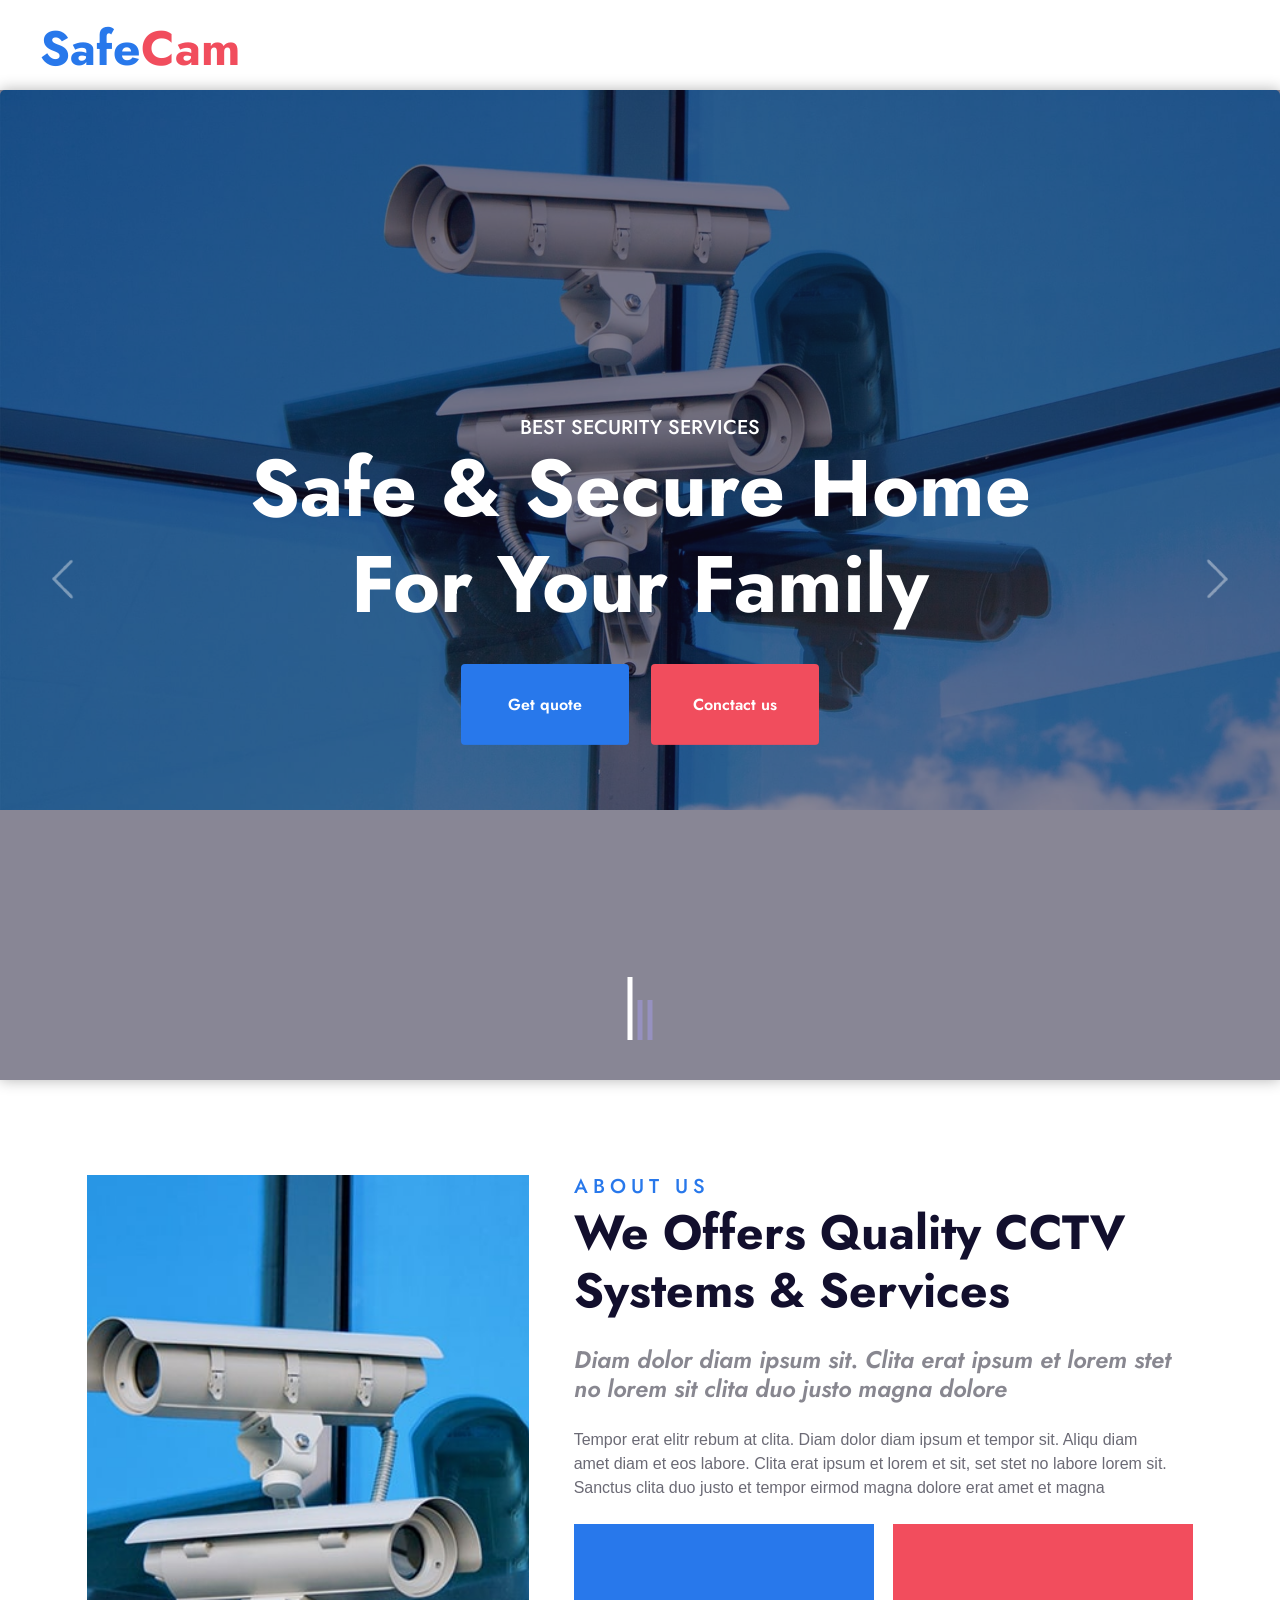
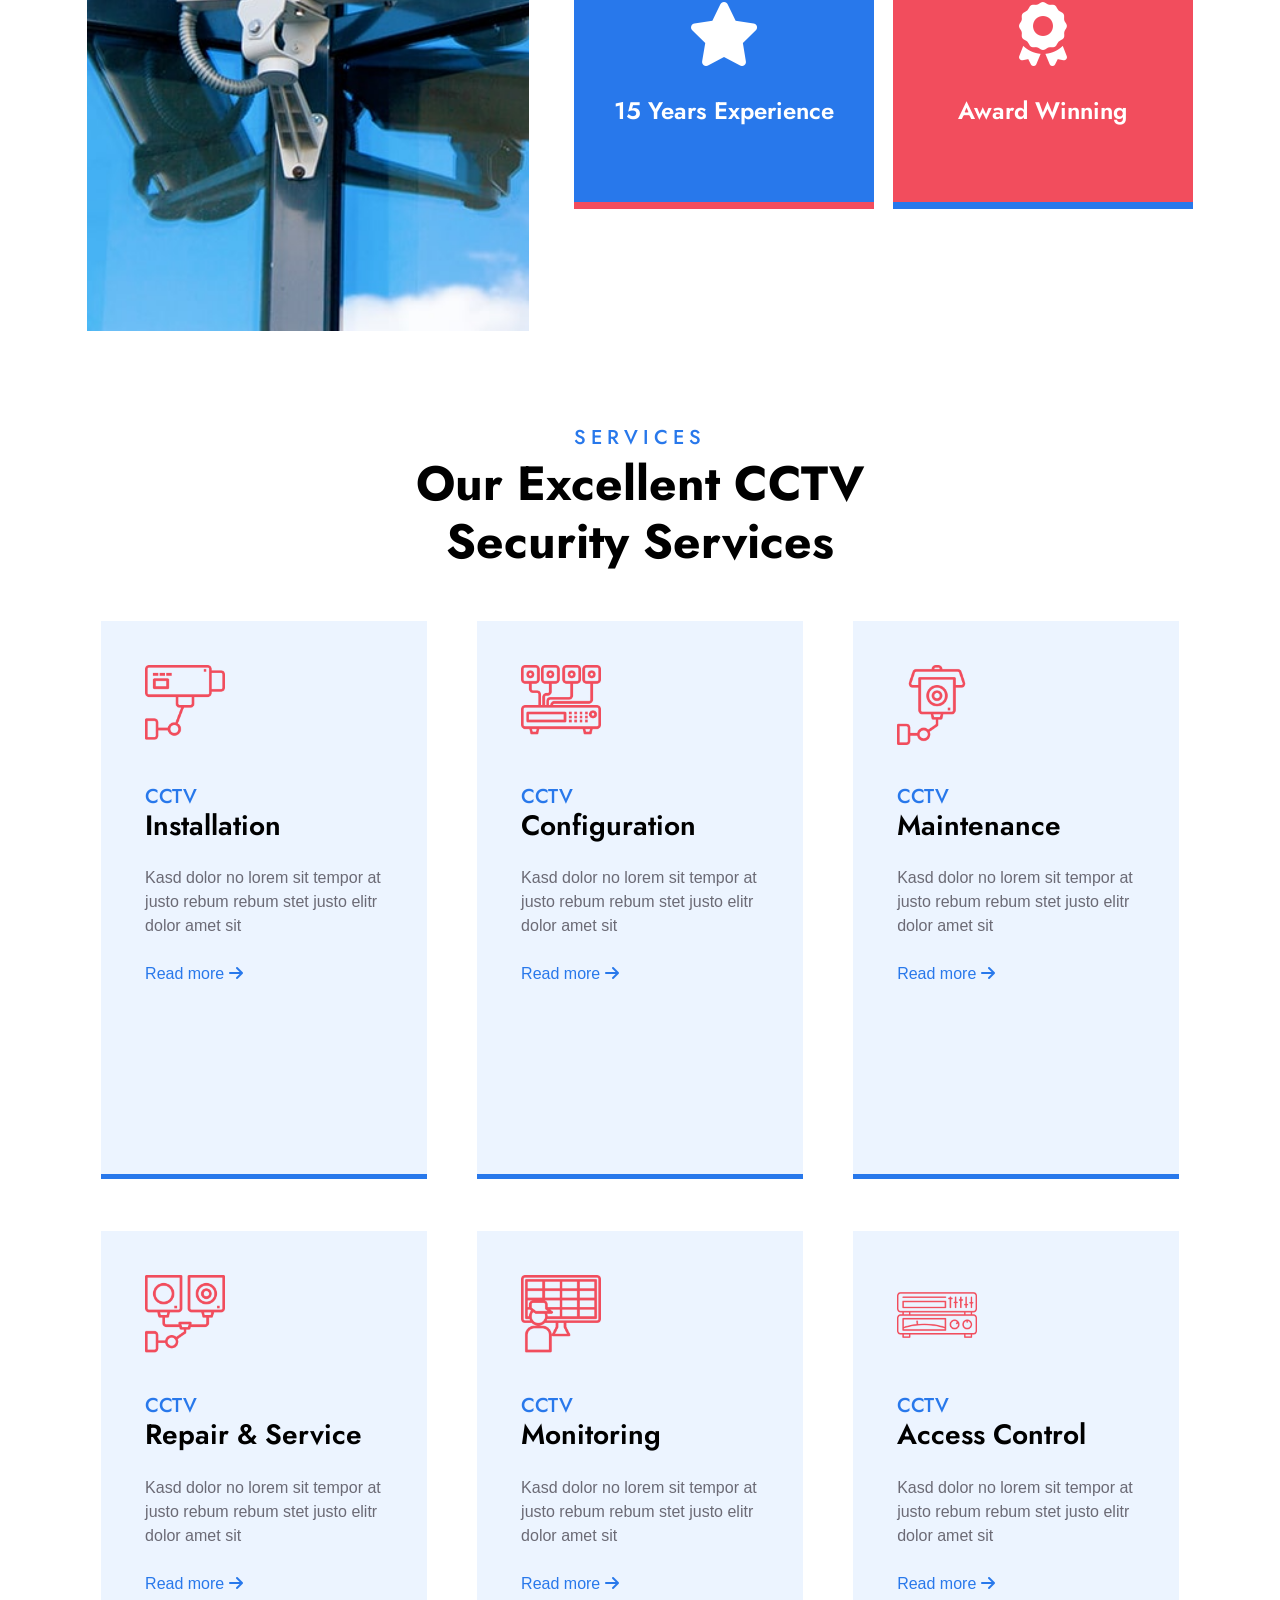
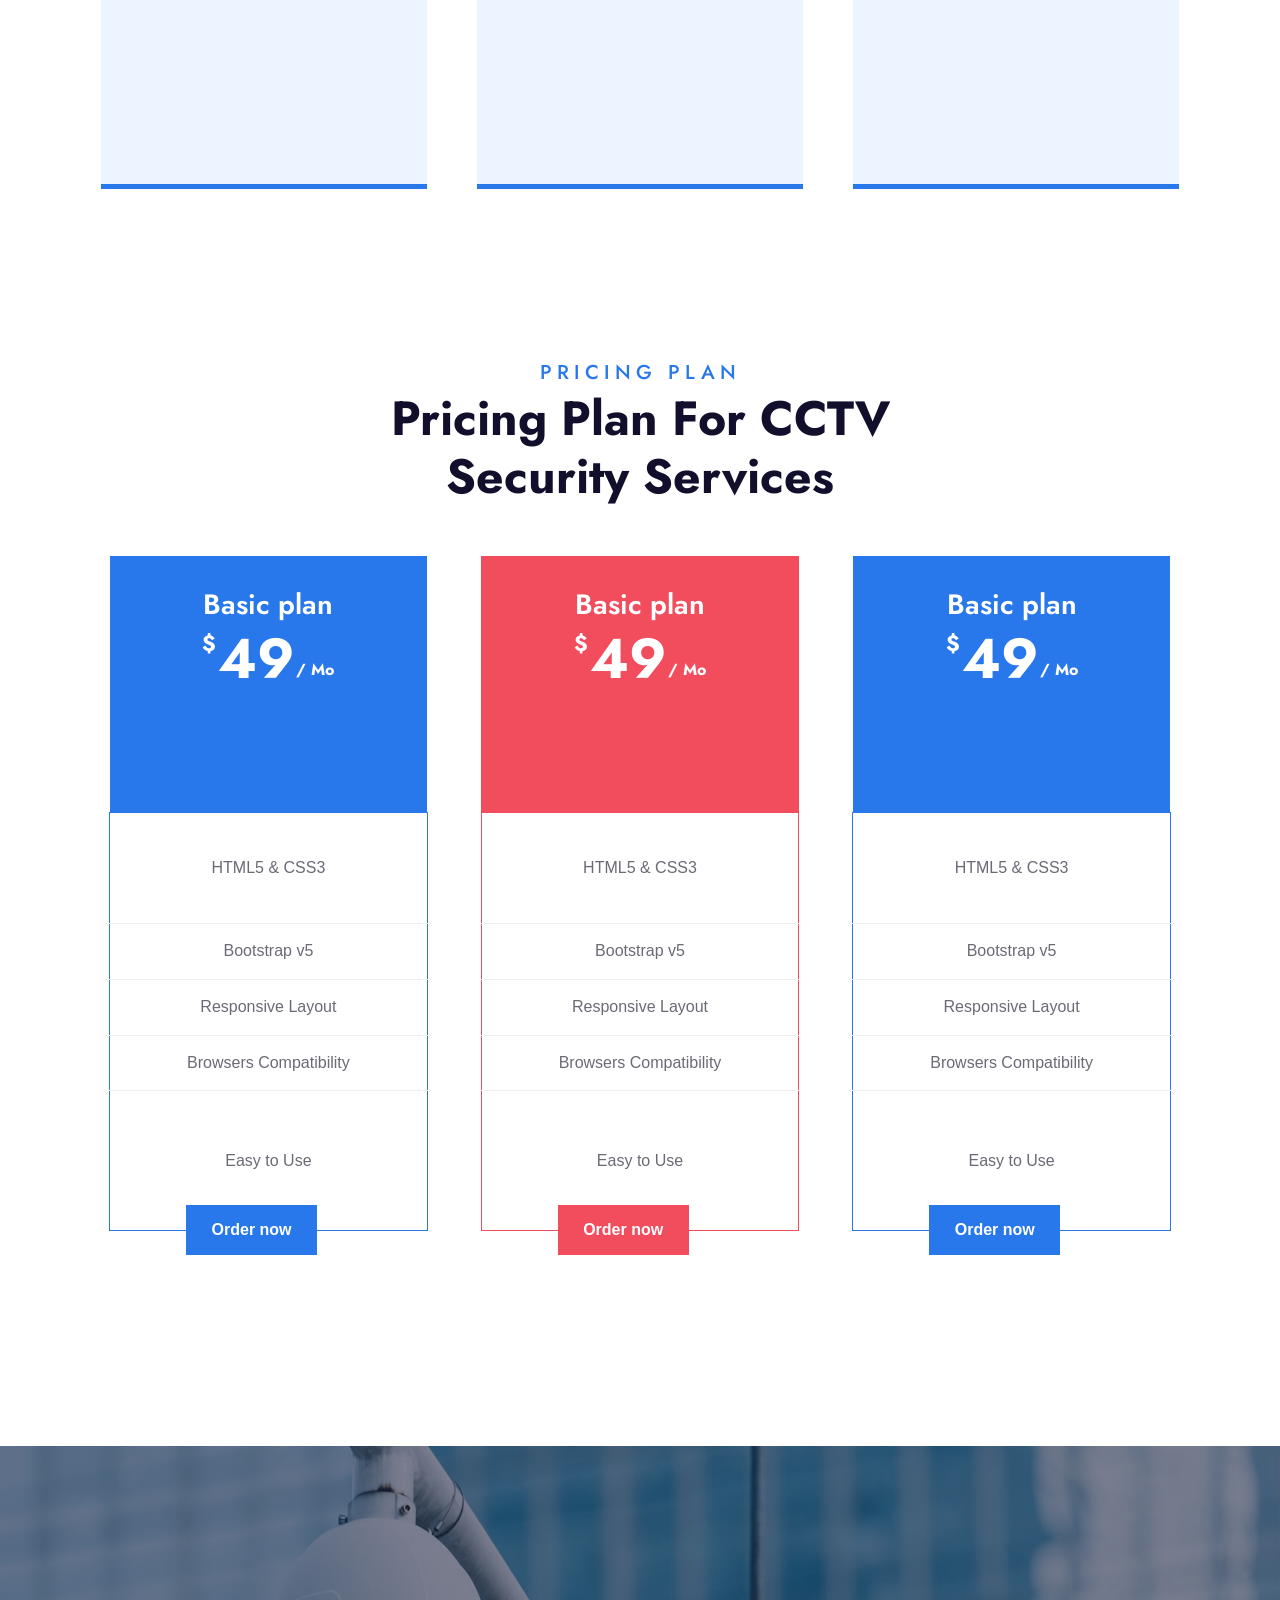
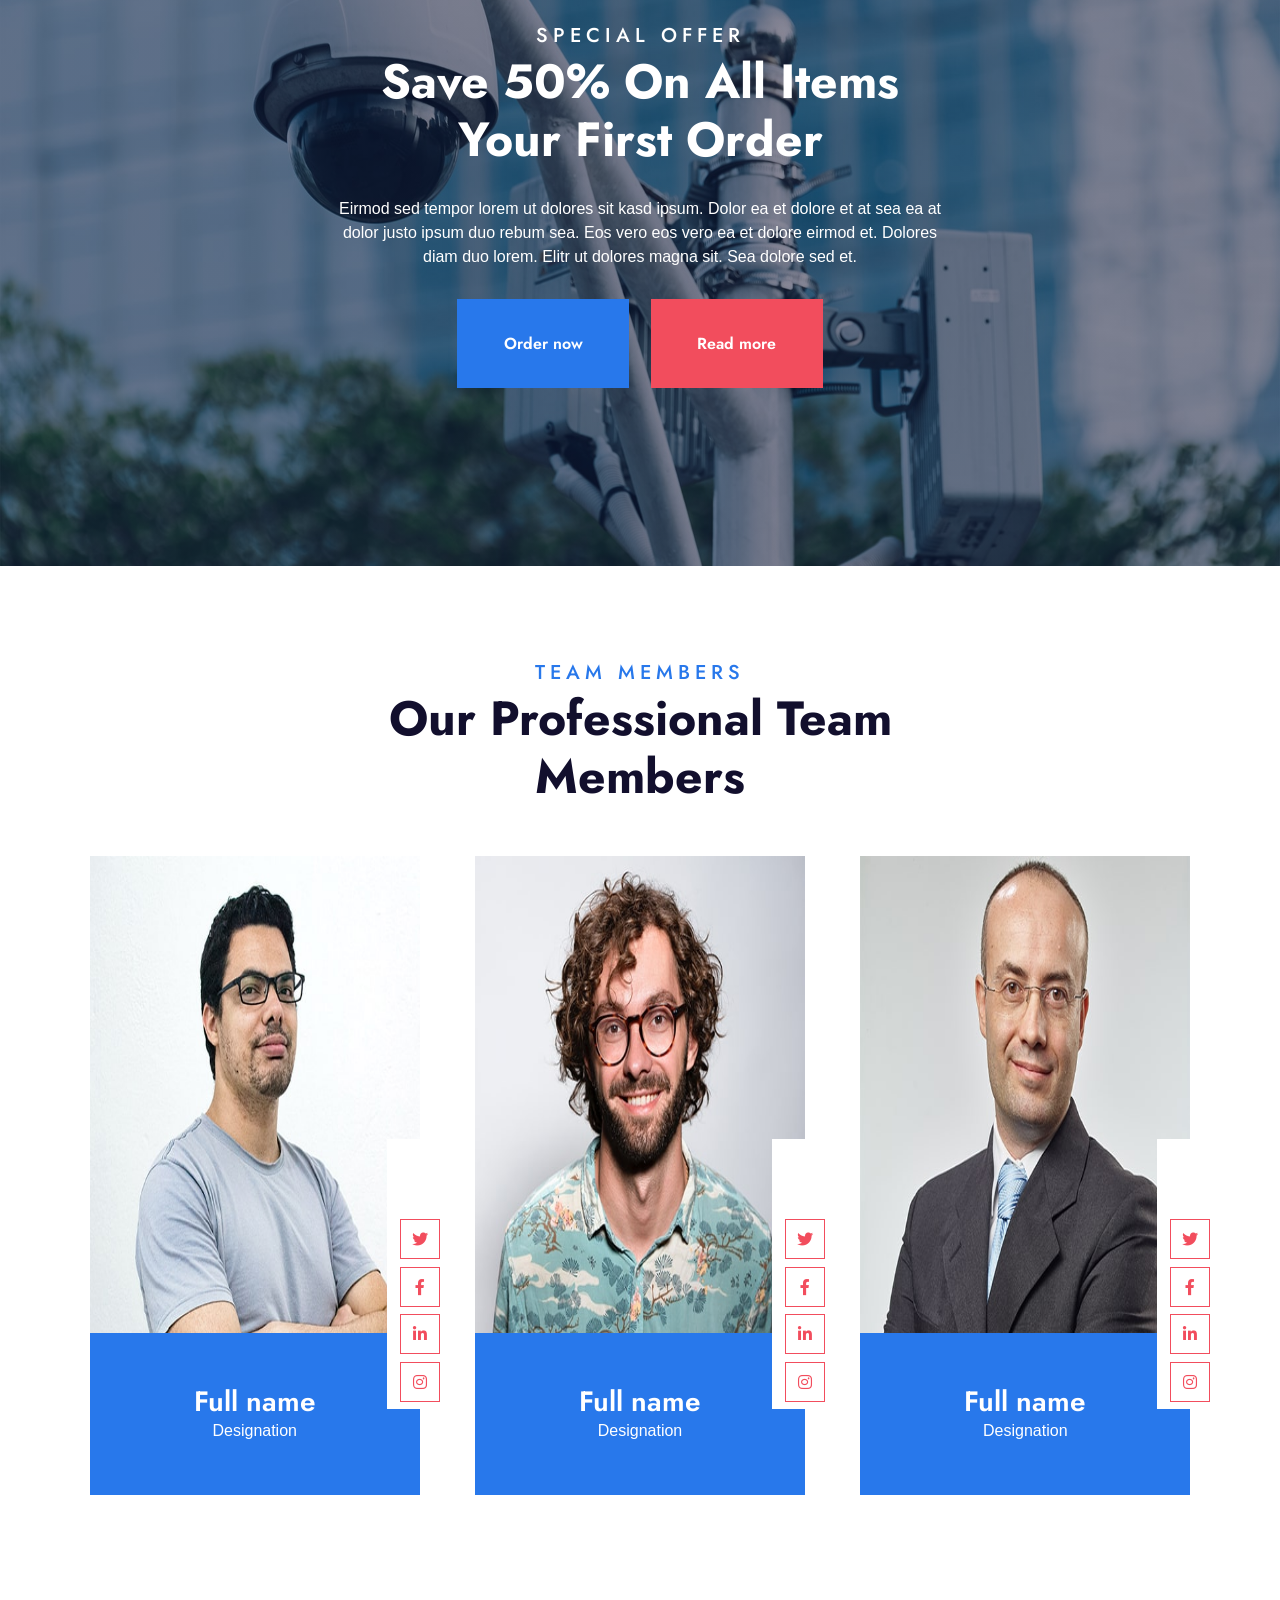
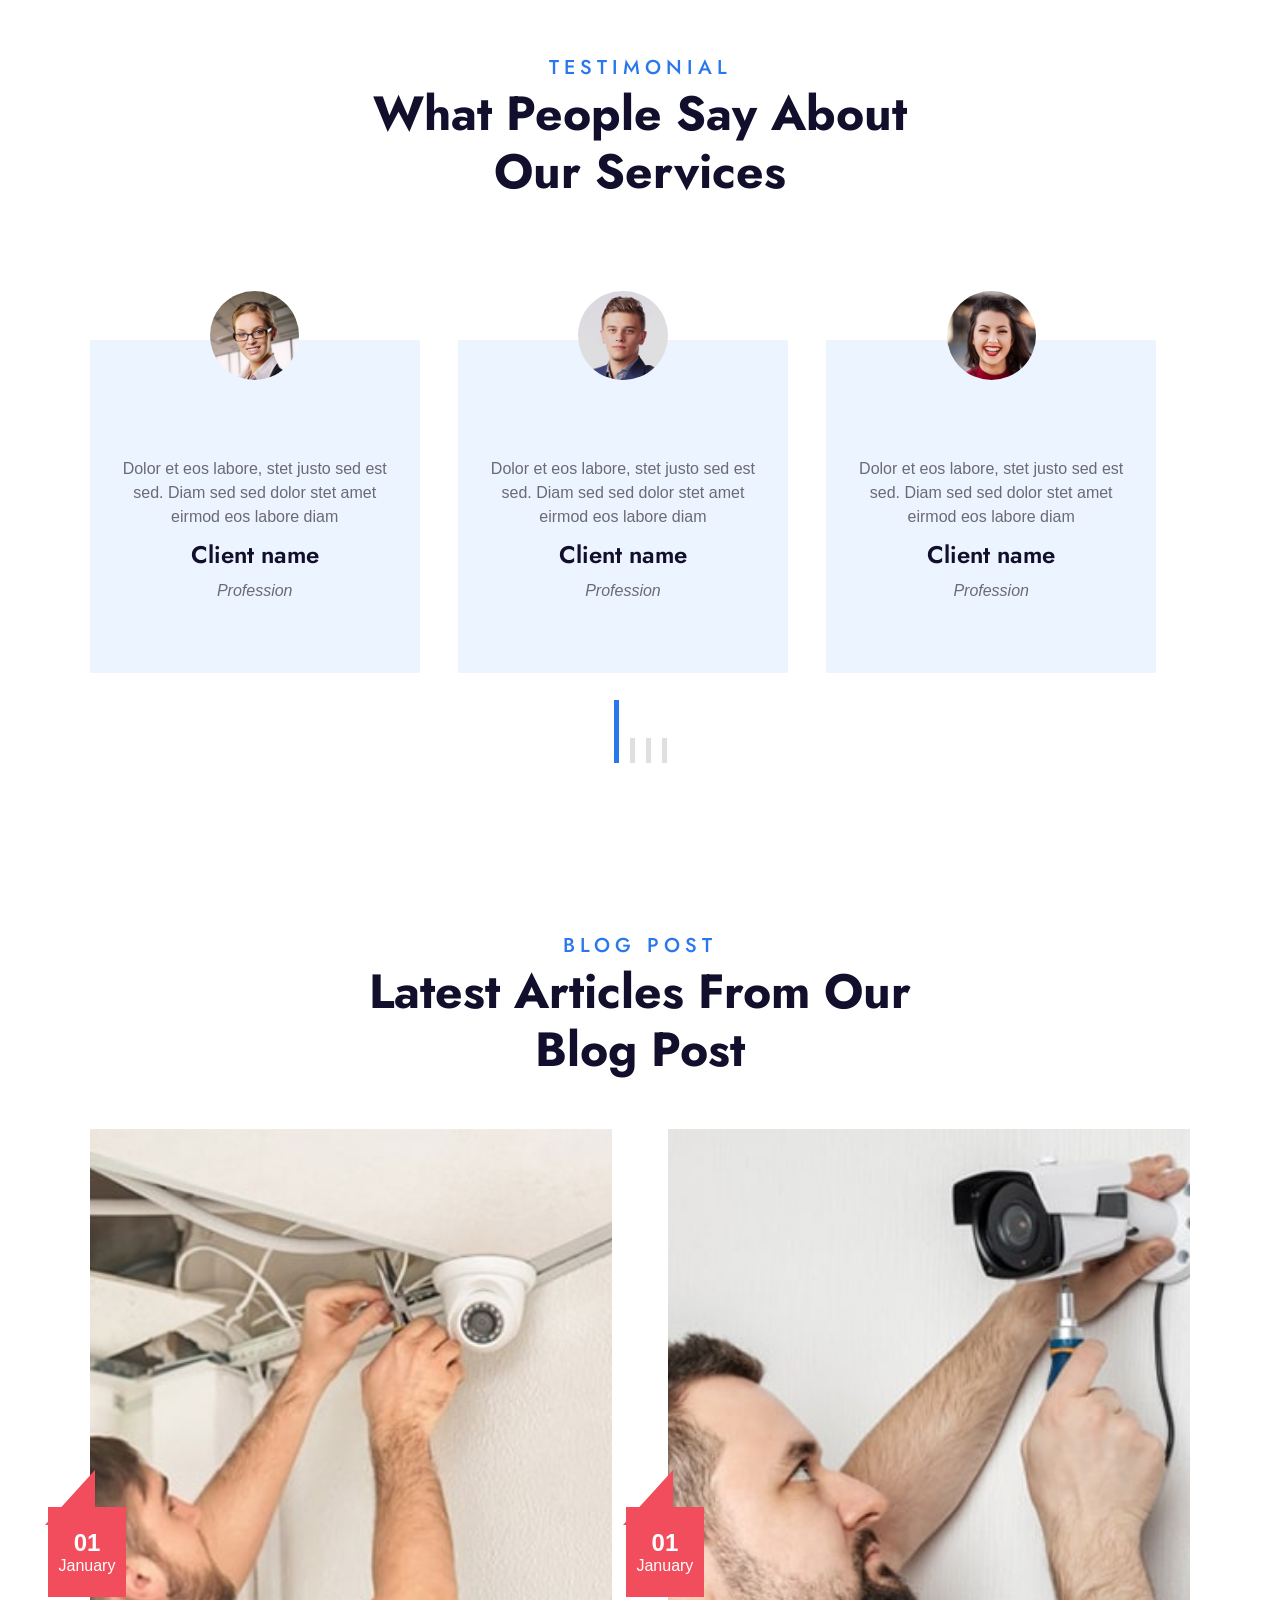
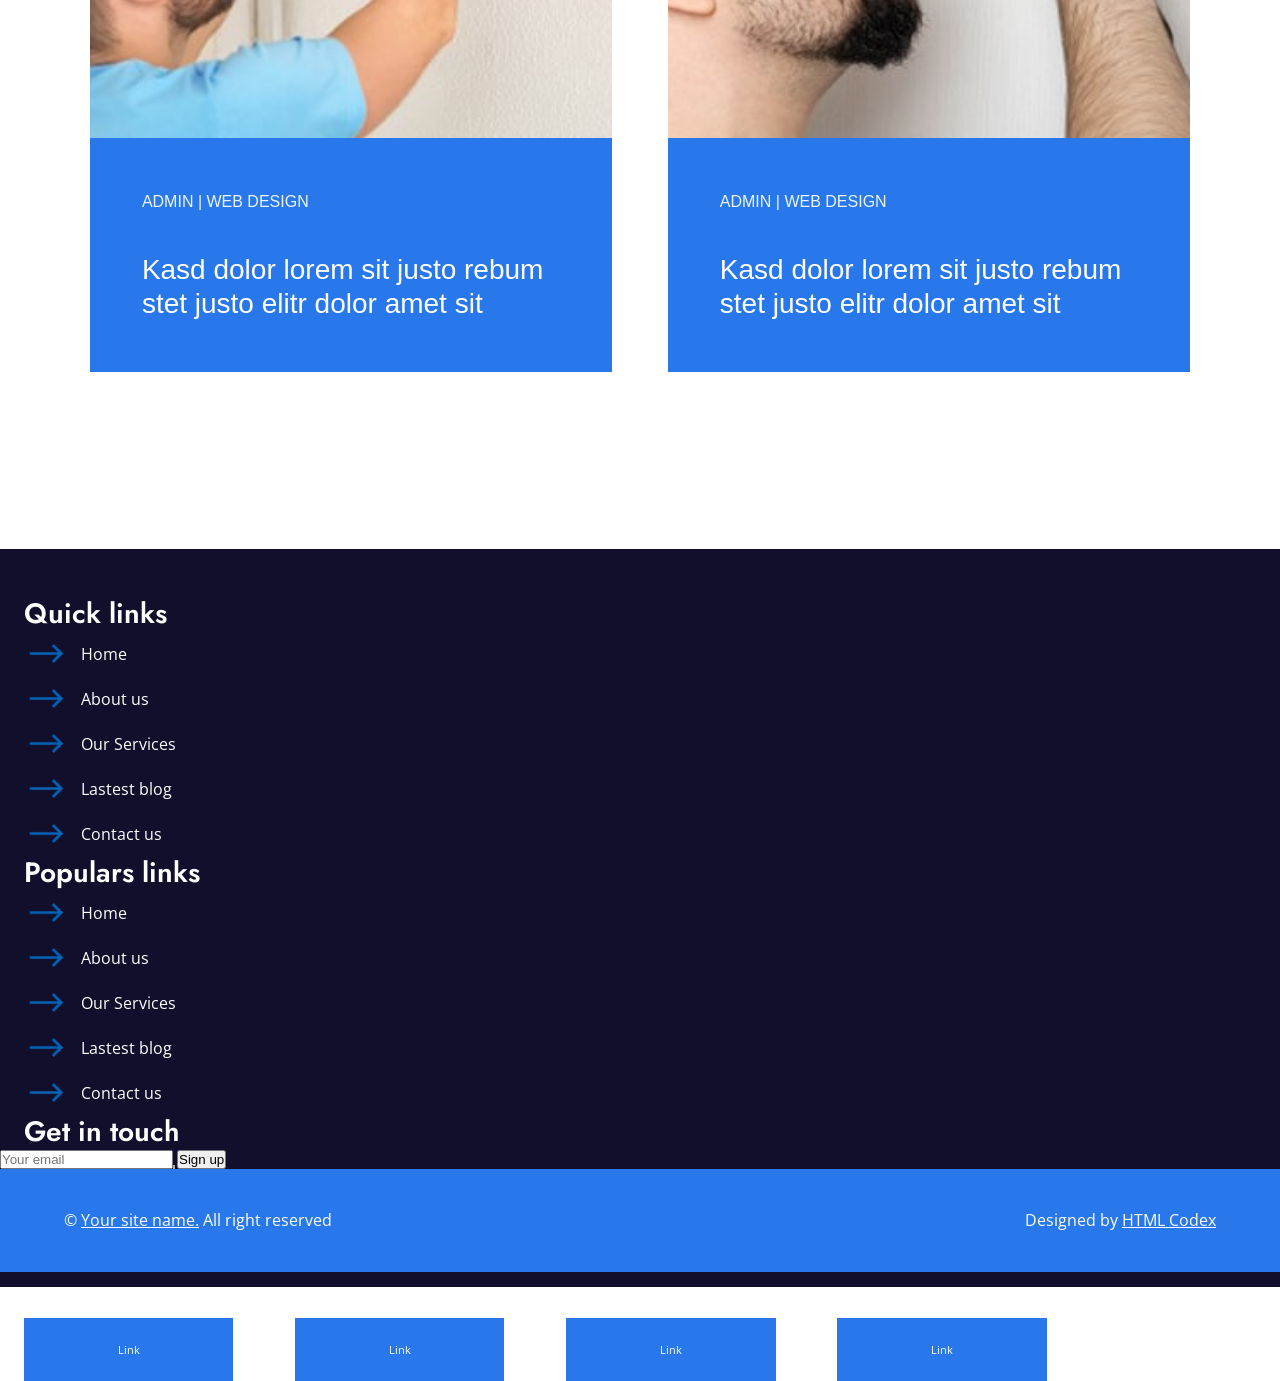
==== commit 45ef331e: "a" ====
--- a/index.html
+++ b/index.html
@@ -2,9 +2,7 @@
 <html lang="en">
   <head>
     <meta charset="UTF-8" />
-    <link href="https://cdn.jsdelivr.net/npm/bootstrap@5.3.3/dist/css/bootstrap.min.css" rel="stylesheet" integrity="sha384-QWTKZyjpPEjISv5WaRU9OFeRpok6YctnYmDr5pNlyT2bRjXh0JMhjY6hW+ALEwIH" crossorigin="anonymous">
     <link rel="stylesheet" href="https://cdnjs.cloudflare.com/ajax/libs/font-awesome/6.0.0-beta3/css/all.min.css">
-    <link rel="stylesheet" href="https://cdn.jsdelivr.net/npm/bootstrap-icons/font/bootstrap-icons.css">
     <link rel="stylesheet" href="https://cdn.flaticon.com/icons/flaticon.css">
     <meta name="viewport" content="width=device-width, initial-scale=1.0" />
     <link rel="stylesheet" href="style.css">
